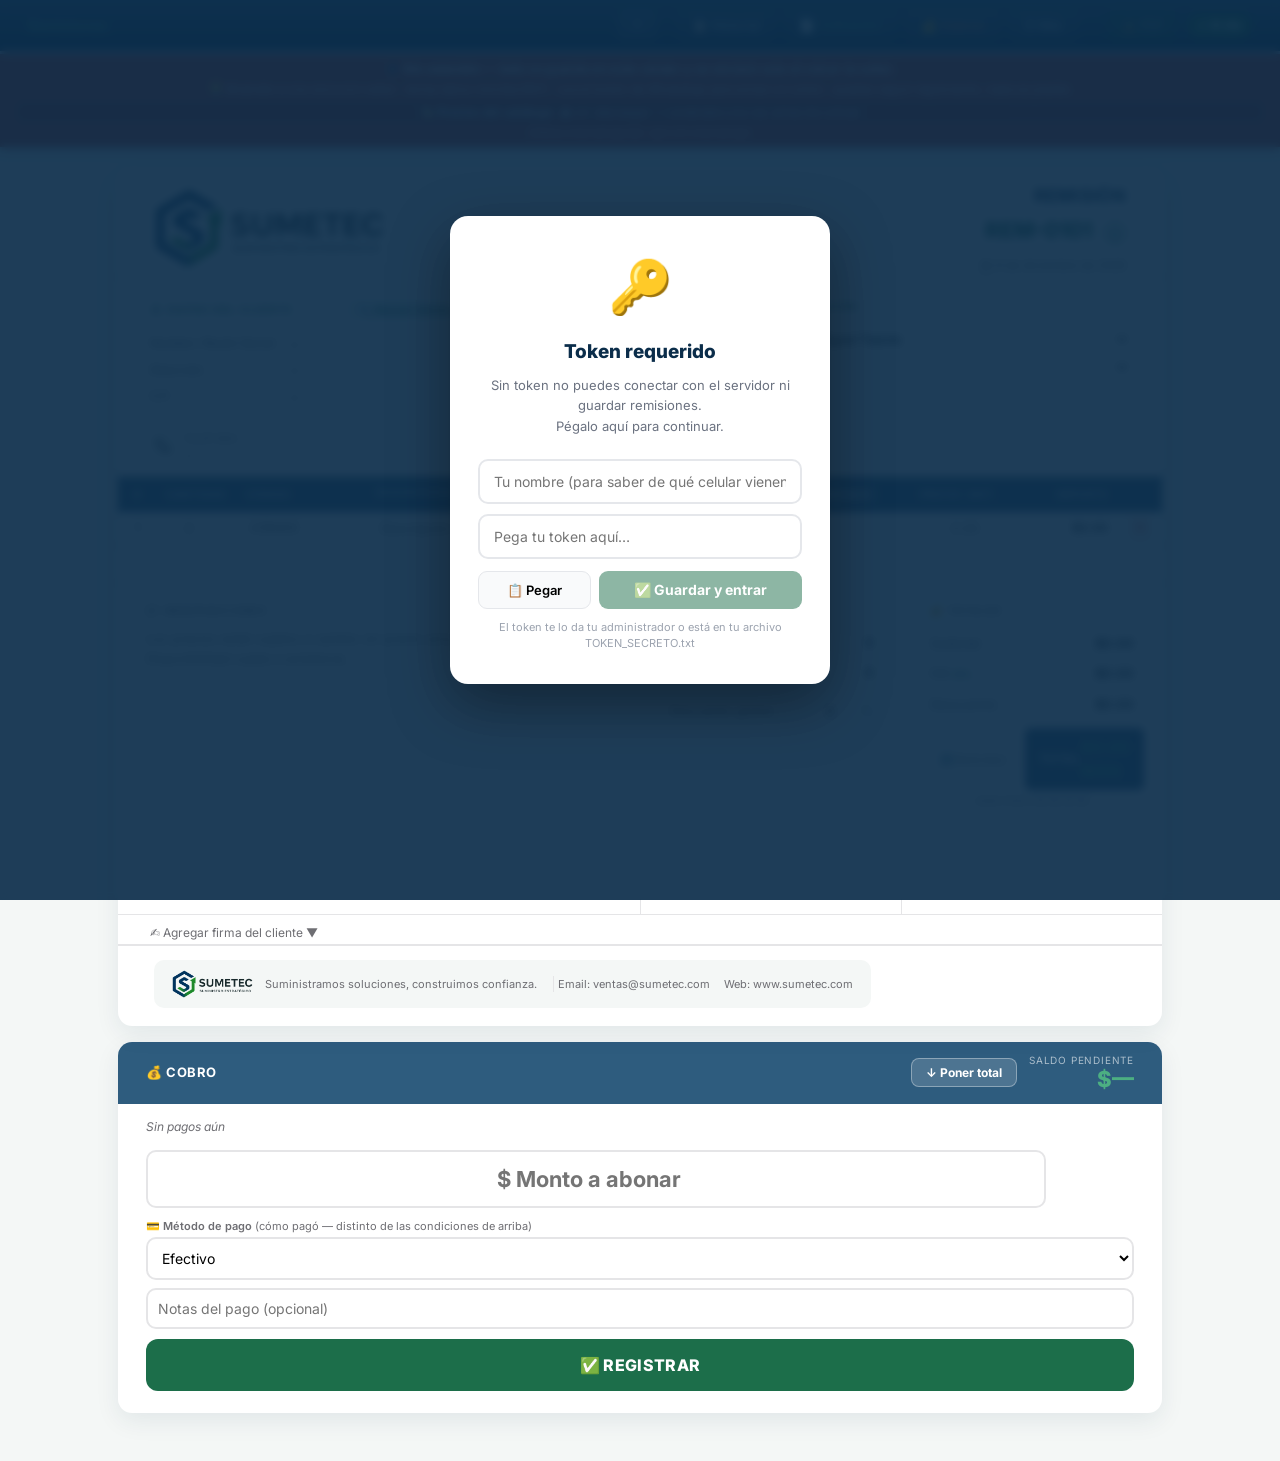
==== remision.html @ f67fa37d "d" ====
﻿<!DOCTYPE html>
<!--
═══════════════════════════════════════════════════════════════════════════
  📑 ÍNDICE — QUÉ EDITAR Y DÓNDE   (archivo: remision.html)
  Para saltar a una sección: pulsa Ctrl+F y pega el texto de "buscar".
───────────────────────────────────────────────────────────────────────────
  🏢 DATOS DE TU EMPRESA (nombre, RFC, dirección, tel 1, tel 2, email, web, slogan)
        • Forma FÁCIL (sin tocar código, desde el celular):
              botón  🏢 Mi Empresa  → edita → 💾 Guardar  (queda en ESE celular)
        • Forma PERMANENTE / de fábrica (para todos los celulares sin configurar):
              buscar →  EMPRESA_DEFAULT
  🖼️ LOGO DE TU EMPRESA (sale en el encabezado de los PDF)
        • Forma FÁCIL:  🏢 Mi Empresa → sección Logo → sube tu imagen  (ese celular)
        • De fábrica (todos): reemplaza el texto MUY largo que empieza por
              buscar →  data:image/jpeg;base64,
  👤 VENDEDOR / NOMBRE DE ESTE CELULAR (columna "Dispositivo" en el Excel)
        Solo en la app:  🏢 Mi Empresa → campo "Vendedor".  Es por celular.
  📅 VIGENCIA DE COTIZACIONES (días que dice "Vigencia: X") — por defecto 10
        buscar →  EMPRESA_DEFAULT   (agrega una línea:  vigencia: 15,)
  🔗 URL DEL SERVIDOR (Apps Script) — cámbiala al republicar
        buscar →  URL_SERVIDOR
  🔑 TOKEN DE SEGURIDAD — NO se edita aquí.
        Se pega en la app: botón 🔑 Token → 🔌 Conectar y validar
  📱 NOMBRE E ÍCONO DE LA APP INSTALADA (lo que se ve al instalarla en el celular)
        están en OTRO archivo:  manifest.json   (hoy: "SUMETEC Remisiones")
───────────────────────────────────────────────────────────────────────────
  ⚠️ El resto del código NO necesita tocarse para el uso normal.
  🛟 Antes de cambios grandes, haz primero una copia de seguridad de este archivo.
═══════════════════════════════════════════════════════════════════════════
-->
<html lang="es">
<head>
<meta charset="UTF-8">
<meta name="viewport" content="width=device-width, initial-scale=1">
<title>SUMETEC – Remisiones</title>
<link rel="manifest" href="manifest.json">
<meta name="theme-color" content="#0B2D4A">
<meta name="mobile-web-app-capable" content="yes">
<meta name="apple-mobile-web-app-capable" content="yes">
<meta name="apple-mobile-web-app-status-bar-style" content="black-translucent">
<meta name="apple-mobile-web-app-title" content="Remisiones">
<link rel="apple-touch-icon" href="icon-512.png">
<link href="https://fonts.googleapis.com/css2?family=Inter:wght@300;400;500;600;700;800&display=swap" rel="stylesheet">
<style>
*,*::before,*::after{box-sizing:border-box;margin:0;padding:0}
:root{
  --navy:#0B2D4A;--navy-soft:#2E5C7E;--green:#1C6E4A;--green2:#2A8A5E;--green-light:#E8F5EF;
  --bg:#F4F7F6;--text:#1D1D1F;--muted:#6E6E73;--border:#E5E5E7;--white:#fff;
  --logo-h:80px;
  --sh:0 1px 3px rgba(11,45,74,.05);--sh2:0 8px 24px rgba(11,45,74,.08);
  --r:14px;--r2:8px;
}
body{font-family:'Inter',system-ui,sans-serif;background:var(--bg);color:var(--text);font-size:14px;line-height:1.5;min-height:100vh}
.tb{background:linear-gradient(180deg,var(--navy-soft) 0%,var(--navy) 100%);padding:10px 28px;display:flex;align-items:center;gap:9px;position:sticky;top:0;z-index:200;box-shadow:0 2px 10px rgba(11,45,74,.14)}
.tb-brand{font-size:14px;font-weight:700;color:#fff;margin-right:auto;display:flex;align-items:center;gap:8px}
.tb-brand .ac{color:#4CAF82}
.tb-div{width:1px;height:22px;background:rgba(255,255,255,.15)}
.tb-more{position:relative;display:inline-flex}
.menu-mas{display:none;position:fixed;background:#fff;border-radius:10px;box-shadow:0 12px 32px rgba(0,0,0,.28);min-width:190px;z-index:500;overflow:hidden;flex-direction:column}
.menu-mas.open{display:flex}
/* Fondo oscuro detrás del menú "Más" -- SOLO se activa en pantallas chicas
   (ver @media abajo). En desktop queda display:none siempre. */
#menuMasBackdrop{display:none;position:fixed;inset:0;background:rgba(0,0,0,.42);z-index:499}
.menu-mas button{display:block;width:100%;text-align:left;padding:11px 16px;border:none;background:none;font-family:inherit;font-size:13.5px;color:var(--text);cursor:pointer;white-space:nowrap}
.menu-mas button:hover{background:var(--bg)}
.menu-mas button+button{border-top:1px solid var(--border)}
.btn{display:inline-flex;align-items:center;gap:5px;padding:7px 14px;border-radius:var(--r2);font-size:12.5px;font-weight:500;cursor:pointer;border:none;transition:background .14s;font-family:inherit;white-space:nowrap}
.btn-g{background:rgba(255,255,255,.1);color:#fff}.btn-g:hover{background:rgba(255,255,255,.2)}
.btn-p{background:var(--green);color:#fff}.btn-p:hover{background:var(--green2)}
.btn-o{background:rgba(255,255,255,.05);color:rgba(255,255,255,.75);border:1px solid rgba(255,255,255,.18)}.btn-o:hover{background:rgba(255,255,255,.15);color:#fff}
/* Botón secundario dentro de un MODAL BLANCO. No usar .btn-o ahí: esa es para
   la barra oscura (texto blanco al 75%) y sobre blanco no se lee. */
.btn-modal{background:var(--white);color:var(--navy);border:1px solid var(--navy)}
.btn-modal:hover{background:var(--green-light)}
.page{max-width:1080px;margin:28px auto 48px;padding:0 18px}
.doc{background:var(--white);border-radius:var(--r);box-shadow:var(--sh2);overflow:hidden}
.doc-hd{padding:18px 36px 9px 36px;display:flex;align-items:center;justify-content:space-between;border-bottom:2px solid var(--border);gap:20px;overflow:hidden;height:106px}
.logo-wrap{display:flex;align-items:center;flex:0 0 auto;overflow:hidden;height:100%}
.logo-wrap img{height:var(--logo-h);width:auto;display:block}
.doc-right{text-align:right;flex-shrink:0;display:flex;flex-direction:column;justify-content:center}
.doc-tipo{font-size:18px;font-weight:700;color:var(--navy);text-transform:uppercase;letter-spacing:.3px}
.doc-folio{font-size:22px;font-weight:800;color:var(--green);margin:3px 0 8px;cursor:pointer;border-radius:6px;padding:2px 6px;transition:background .12s;display:inline-block;min-width:60px}
.doc-folio:hover{background:var(--green-light)}
.doc-folio[contenteditable=true]:focus{outline:2px solid var(--green);background:var(--green-light)}
.doc-meta{display:flex;gap:16px;justify-content:flex-end;font-size:11.5px;color:var(--muted)}
.doc-meta-i{display:flex;align-items:center;gap:4px}
.doc-meta-i strong{color:var(--text)}
.cards{display:grid;grid-template-columns:1fr 1fr;border-bottom:2px solid var(--border)}
.card{padding:22px 32px 10px 32px;position:relative}
.card+.card{border-left:1px solid var(--border)}
.ch{font-size:9.5px;font-weight:700;text-transform:uppercase;letter-spacing:1.8px;color:var(--green);margin-bottom:14px;display:flex;align-items:center;gap:6px}
.ch .sbtn{margin-left:auto;padding:3px 10px;font-size:11px;background:var(--green-light);color:var(--green);border:none;border-radius:6px;cursor:pointer;font-weight:600;font-family:inherit}
.ch .sbtn:hover{background:#caeada}
.fr{display:grid;grid-template-columns:126px 1fr;gap:4px 8px;align-items:center;margin-bottom:6px}
.fl{font-size:11.5px;color:var(--muted);font-weight:500}
.fv{font-size:13px;color:var(--text);font-weight:500}
.fv input,.fv select{width:100%;border:none;background:transparent;font-family:inherit;font-size:13px;color:var(--text);font-weight:500;outline:none;padding:2px 4px;border-radius:4px}
.fv input:hover,.fv select:hover{background:var(--bg)}
.fv input:focus,.fv select:focus{background:var(--bg);outline:2px solid var(--green)}
.fv.grn{color:var(--green);font-weight:700}
.cs{display:flex;gap:16px;margin-top:12px;padding-top:12px;border-top:1px solid var(--border);flex-wrap:wrap}
.ci{display:flex;align-items:flex-start;gap:7px}
.ci-icon{width:26px;height:26px;border-radius:7px;background:var(--bg);display:flex;align-items:center;justify-content:center;flex-shrink:0;font-size:12px}
.ci-lbl{font-size:9.5px;color:var(--muted);text-transform:uppercase;letter-spacing:.5px}
.ci-val{font-size:12px;color:var(--text);font-weight:500}
.ci-val input{border:none;background:transparent;font-family:inherit;font-size:12px;color:var(--text);font-weight:500;outline:none;width:100px}
.ci-val input:focus{background:var(--bg);border-radius:4px;outline:2px solid var(--green)}
.sp{display:none;position:absolute;background:#fff;border:2px solid var(--border);border-radius:10px;box-shadow:var(--sh2);z-index:500;min-width:320px;max-height:420px;overflow-y:auto}
.sp.open{display:block}
.sp input{width:100%;padding:9px 12px;border:none;border-bottom:1px solid var(--border);font-family:inherit;font-size:13px;outline:none;border-radius:8px 8px 0 0}
.sp-item{padding:6px 12px;cursor:pointer;border-bottom:1px solid var(--border);transition:background .1s;display:flex;align-items:center;gap:8px}
.sp-item:last-child{border-bottom:none}
.sp-item:hover,.sp-item:active{background:var(--green-light)}
.sp-name{font-size:12.5px;font-weight:600;color:var(--text)}
.sp-sub{font-size:11px;color:var(--muted)}
/* Popup de productos — fixed para evitar recorte por tabla */
.pp-global{display:none;position:fixed;background:#fff;border:2px solid var(--border);border-radius:10px;box-shadow:0 8px 32px rgba(11,45,74,.18);z-index:2000;width:min(420px,calc(100vw - 16px));max-height:480px;overflow-y:auto}
.pp-global.open{display:block}
.pp-item{padding:5px 12px;cursor:pointer;border-bottom:1px solid var(--border);display:grid;grid-template-columns:minmax(90px,140px) 1fr auto;align-items:center;gap:6px;transition:background .1s}
.pp-item:last-child{border-bottom:none}
.pp-item:hover,.pp-item:active{background:var(--green-light)}
.pp-cod{font-size:11.5px;font-weight:700;color:var(--green);font-family:monospace;word-break:break-all}
.pp-desc{font-size:11.5px;color:var(--text);white-space:nowrap;overflow:hidden;text-overflow:ellipsis}
.pp-precio{font-size:11.5px;font-weight:600;color:var(--navy);white-space:nowrap}
.pp-search{width:100%;padding:8px 12px;border:none;border-bottom:2px solid var(--border);font-family:inherit;font-size:13px;outline:none;background:var(--bg);border-radius:8px 8px 0 0}
.items-table{width:100%;border-collapse:collapse}
.items-table thead tr{background:var(--navy-soft)}
.items-table thead th{padding:8px 10px;font-size:10px;font-weight:600;text-transform:uppercase;letter-spacing:.8px;color:rgba(255,255,255,.85);text-align:left;white-space:nowrap}
.items-table thead th.r{text-align:right}.items-table thead th.c{text-align:center}
.items-table tbody tr{border-bottom:1px solid var(--border);transition:background .08s}
.items-table tbody tr:hover{background:#FAFBFC}
.items-table tbody td{padding:4px 10px;font-size:12px;vertical-align:middle}
.td-n{text-align:center;color:var(--muted);font-weight:600;font-size:12px}
.td-c{text-align:center}.td-cl{color:var(--green);font-weight:600;font-size:12px;position:relative}
.td-r{text-align:right}.td-imp{text-align:right;font-weight:600}
.td-del{text-align:center}
.ti{width:100%;border:none;background:transparent;font-family:inherit;font-size:13px;color:inherit;outline:none;padding:2px 4px;border-radius:4px}
.ti:focus{background:var(--bg);outline:2px solid var(--green)}
.ti.r{text-align:right}.ti.c{text-align:center}
.ti.cl{color:var(--green);font-weight:600;font-size:12px}
.del-btn{width:24px;height:24px;border-radius:6px;border:none;background:#FFE8E8;color:#C0392B;cursor:pointer;font-size:13px;display:flex;align-items:center;justify-content:center;margin:0 auto}
.del-btn:hover{background:#FFBDBD}
.th-iva{cursor:pointer;user-select:none;position:relative}
.th-iva:hover{background:rgba(255,255,255,.15)}
.iva-popup{display:none;position:absolute;top:100%;left:50%;transform:translateX(-50%);background:#fff;border:2px solid #E5E5E7;border-radius:8px;box-shadow:0 6px 32px rgba(11,45,74,.18);z-index:400;overflow:hidden;min-width:72px}
.iva-popup.open{display:block}
.iva-opt{padding:9px 18px;font-size:12px;font-weight:600;cursor:pointer;color:#1D1D1F;text-align:center;white-space:nowrap}
.iva-opt:hover{background:#E8F5EF;color:#1C6E4A}
.iva-opt.sel{background:#1C6E4A;color:#fff}
.items-table .th-iva,.items-table .td-iva{display:none}
.add-row{width:100%;padding:9px;border:none;border-top:2px dashed var(--border);background:transparent;color:var(--muted);font-family:inherit;font-size:12.5px;cursor:pointer;display:flex;align-items:center;justify-content:center;gap:6px;transition:all .14s}
.add-row:hover{background:var(--green-light);color:var(--green);border-color:var(--green)}
.lower{display:grid;grid-template-columns:2fr 1fr 1fr;border-top:2px solid var(--border)}
.lb{padding:20px 28px}
.lb+.lb{border-left:1px solid var(--border)}
.bt{font-size:9.5px;font-weight:700;text-transform:uppercase;letter-spacing:1.8px;color:var(--muted);margin-bottom:11px;display:flex;align-items:center;gap:5px}
.obs-ta{width:100%;border:none;background:transparent;font-family:inherit;font-size:12.5px;color:var(--muted);line-height:1.65;resize:none;outline:none;min-height:260px}
.obs-ta:focus{background:var(--bg);border-radius:6px;outline:2px solid var(--green);padding:5px}
.rr{display:flex;justify-content:space-between;align-items:center;padding:5px 0;font-size:12.5px;border-bottom:1px solid var(--border)}
.rr:last-of-type{border-bottom:none}
.rl{color:var(--muted)}.rv{font-weight:600}
.di{width:55px;border:1px solid var(--border);border-radius:6px;padding:3px 6px;font-family:inherit;font-size:13px;text-align:right;outline:none}
.di:focus{border-color:var(--green)}
.tl{display:flex;justify-content:space-between;align-items:center;padding:5px 0;font-size:13px;border-bottom:1px solid var(--border)}
.tl:last-of-type{border-bottom:none}
.tll{color:var(--muted)}.tlv{font-weight:600}
.tf{margin-top:8px;background:var(--navy-soft);border-radius:6px;padding:7px 14px;display:flex;justify-content:space-between;align-items:center}
.tf-l{color:rgba(255,255,255,.85);font-weight:700;font-size:12px;text-transform:uppercase;letter-spacing:.4px}
.tf-v{color:#4CAF82;font-size:16px;font-weight:800}
.tw{margin-top:5px;font-size:8.5px;color:var(--muted);text-align:center;text-transform:uppercase;letter-spacing:.3px;line-height:1.5;word-break:break-word}
.doc-ft{padding:14px 36px 18px;background:transparent;border-top:2px solid var(--border);display:flex;align-items:center}
.ft-box{background:var(--bg);border-radius:10px;padding:10px 18px;display:inline-flex;align-items:center;gap:12px;width:fit-content}
.ft-shield{width:30px;height:30px;background:var(--green-light);border-radius:8px;display:flex;align-items:center;justify-content:center;flex-shrink:0}
.ft-bt{font-weight:700;font-size:12px;color:var(--navy);white-space:nowrap}
.ft-sep{color:var(--border);font-size:13px;padding:0 2px}
.ft-bs{font-size:11px;color:var(--muted)}
.ft-contact{display:flex;gap:14px;color:var(--muted);font-size:11px;padding-left:4px;border-left:1px solid var(--border);margin-left:4px}
.ft-ci{display:flex;align-items:center;gap:4px}
.soc{width:28px;height:28px;background:var(--navy);border-radius:6px;display:flex;align-items:center;justify-content:center;color:#fff;font-size:11px;font-weight:700;text-decoration:none}
.ov{display:none;position:fixed;inset:0;background:rgba(0,0,0,.42);backdrop-filter:blur(4px);z-index:1000;align-items:center;justify-content:center;padding:16px}
.ov.open{display:flex}
.modal{background:#fff;border-radius:16px;padding:28px;width:100%;max-width:580px;max-height:85vh;overflow-y:auto;box-shadow:0 24px 64px rgba(0,0,0,.28)}
.modal-hd{display:flex;align-items:center;justify-content:space-between;margin-bottom:18px}
.modal-title{font-size:16px;font-weight:700;color:var(--navy)}
.mx{width:28px;height:28px;border-radius:7px;border:none;background:var(--bg);color:var(--muted);cursor:pointer;font-size:15px;display:flex;align-items:center;justify-content:center}
.mx:hover{background:#FFE5E5;color:#C0392B}
.mi{width:100%;padding:9px 12px;border:2px solid var(--border);border-radius:8px;font-family:inherit;font-size:13px;outline:none;margin-bottom:12px}
.mi:focus{border-color:var(--green)}
.ml{display:flex;flex-direction:column;gap:7px}
.rem-i{display:flex;align-items:center;padding:11px 13px;background:var(--bg);border-radius:9px;cursor:pointer;border:2px solid transparent;gap:9px;transition:all .12s}
.rem-i:hover{border-color:var(--green);background:var(--green-light)}
.rem-fo{font-weight:700;color:var(--navy);font-size:13px}
.rem-cl{font-size:11px;color:var(--muted);margin-top:1px}
.rem-to{font-weight:700;color:var(--green);font-size:13px;white-space:nowrap}
.rem-del{width:26px;height:26px;border-radius:6px;border:none;background:#FFE8E8;color:#C0392B;cursor:pointer;font-size:13px;flex-shrink:0}
.rem-del:hover{background:#FFBDBD}
.es{text-align:center;padding:32px;color:var(--muted)}
.es-ic{font-size:32px;margin-bottom:6px}
.fg{margin-bottom:14px}
.fg label{display:block;font-size:11px;font-weight:700;text-transform:uppercase;letter-spacing:1px;color:var(--muted);margin-bottom:5px}
.fg input,.fg select,.fg textarea{width:100%;padding:9px 11px;border:2px solid var(--border);border-radius:8px;font-family:inherit;font-size:13px;outline:none}
.fg input:focus,.fg select:focus,.fg textarea:focus{border-color:var(--green)}
.info-box{background:var(--green-light);border-radius:9px;padding:12px 14px;font-size:12px;color:var(--green);line-height:1.7;margin-bottom:16px}
.toast{position:fixed;bottom:22px;right:22px;background:var(--navy);color:#fff;padding:10px 17px;border-radius:9px;font-size:13px;font-weight:500;z-index:9999;transform:translateY(70px);opacity:0;transition:all .28s cubic-bezier(.34,1.56,.64,1);box-shadow:var(--sh2);max-width:300px}
.toast.show{transform:translateY(0);opacity:1}
.toast.ok{background:var(--green)}.toast.err{background:#C0392B}.toast.loading{background:#2471A3}
.print-rpt{display:none}
@page{size:letter portrait;margin:12mm 14mm 10mm 14mm}
@media print{
  *{-webkit-print-color-adjust:exact!important;print-color-adjust:exact!important}
  body{background:#fff}
  .tb,.add-row,.del-btn,.no-print,.ov,.print-rpt{display:none!important}
  .page{margin:0;padding:0;max-width:100%}
  .doc{box-shadow:none;border-radius:0}
  /* Restaurar layouts de grilla que el media móvil pudo haber colapsado */
  .cards{display:grid!important;grid-template-columns:1fr 1fr!important}
  .lower{display:grid!important;grid-template-columns:1fr 1fr 1fr!important}
  .card+.card{border-left:1px solid #E5E5E7!important;border-top:none!important}
  .lb+.lb{border-left:1px solid #E5E5E7!important;border-top:none!important}
  /* Tabla sin scroll horizontal */
  .table-wrap{overflow:visible!important}
  .items-table{min-width:0!important;width:100%!important}
  .ti,.obs-ta,.ci-val input,.fv input,.fv select{background:transparent!important;outline:none!important}
  .items-table tbody tr:hover{background:transparent!important}
  .items-table thead{display:table-header-group}
  .items-table tbody td{page-break-inside:avoid}
  .sbtn,.no-print{display:none!important}
  .fv select{-webkit-appearance:none;appearance:none}
  .tr-empty{display:none!important}
  .doc-folio{cursor:default}
  .doc-hd{display:flex!important;height:106px!important;padding:18px 36px 9px!important}
}
/* Motor nativo @page — el contenedor ocupa el 100% del área de impresión */
.pdf-container {
  width: 100% !important;
  background: white !important;
  overflow: visible !important;
  margin: 0 !important;
  padding: 0 !important;
  box-sizing: border-box !important;
}
.pdf-container table {
  width: 100% !important;
  table-layout: fixed !important;
  border-collapse: collapse !important;
  overflow: visible !important;
}
.pdf-container td, .pdf-container th {
  box-sizing: border-box !important;
  overflow: hidden !important;
  word-wrap: break-word !important;
}

@media(max-width:780px){
  /* Layouts de grilla */
  .cards,.lower{grid-template-columns:1fr}
  .card+.card,.lb+.lb{border-left:none;border-top:1px solid var(--border)}

  /* Página */
  .page{margin:10px auto 28px;padding:0 8px}

  /* Toolbar: scroll horizontal en lugar de overflow */
  .tb{overflow-x:auto;-webkit-overflow-scrolling:touch;flex-wrap:nowrap;padding:8px 12px;gap:5px;scrollbar-width:none}
  .tb::-webkit-scrollbar{display:none}
  .tb-brand{flex-shrink:0;font-size:13px}
  .tb-div{flex-shrink:0}
  .btn{flex-shrink:0;padding:9px 11px;font-size:12px;min-height:42px}

  /* Encabezado del documento */
  .doc-hd{flex-direction:row;align-items:center;height:auto;padding:6mm 16px 3mm 16px;gap:12px}
  .logo-wrap{height:50px;flex-shrink:0}
  .logo-wrap img{max-height:50px}
  .doc-right{text-align:right;flex:1}
  .doc-tipo{font-size:14px}
  .doc-folio{font-size:17px}
  .doc-meta{flex-direction:column;gap:2px;align-items:flex-end;font-size:10px}

  /* ── Menú "Más": popup centrado con fondo, no dropdown anclado ──────────────
     2026-07-21 (2ª vuelta): position:fixed con coordenadas calculadas seguía
     sin verse bien en celulares reales. En vez de perseguir la posición del
     botón, en pantallas chicas el menú se centra en la pantalla como un popup
     de verdad (mismo trato que los demás modales .ov de esta app) -- así no
     depende de ningún cálculo de posición que pueda volver a fallar. */
  .menu-mas{top:50%!important;left:50%!important;right:auto!important;
    transform:translate(-50%,-50%);width:min(260px,calc(100vw - 48px));min-width:unset}
  .menu-mas button{padding:14px 16px;font-size:14px;min-height:48px}
  #menuMasBackdrop.open{display:block}

  /* ── Tabla de renglones: tarjetas apiladas en vez de scroll horizontal ──────
     2026-07-21: en iPhone la tabla de 8 columnas no cabía -- código y
     descripción quedaban cortados fuera de la pantalla visible. Cada renglón
     se vuelve una tarjeta en grid (3 columnas): #/Cantidad/Código en una
     línea, Descripción a todo lo ancho, Precio/Importe en otra línea. Misma
     clase .items-table para remisión y cotización, así que este CSS cubre
     las dos tablas -- IVA (oculto siempre en remisión, visible en
     cotización) cae en su propia línea si aplica. */
  .table-wrap{overflow-x:visible}
  .items-table{min-width:0;border:none}
  .items-table thead{display:none}
  .items-table tbody{display:block}
  /* 2026-07-23: # solo necesita caber "100"/"200" (3 cifras) -- angosto a
     propósito para regalarle ese espacio a Cantidad y sobre todo a Código
     (hay códigos largos de Tornimaster que se cortaban con las 3 columnas
     iguales de antes). */
  .items-table tbody tr{display:grid;grid-template-columns:30px 58px 1fr;gap:4px 10px;padding:12px;margin-bottom:8px;border:1px solid var(--border);border-radius:10px;background:#fff}
  .items-table tbody tr:hover{background:#fff}
  .items-table tbody td{display:block;padding:2px 0;font-size:13px;min-width:0}
  .items-table tbody td[data-label]::before{content:attr(data-label);display:block;font-size:9.5px;font-weight:700;text-transform:uppercase;letter-spacing:.5px;color:var(--muted);margin-bottom:3px}
  /* El input .ti trae su propio padding vertical (2px, línea ~133) que se suma
     al de la celda -- el "#" es texto plano sin input, así que quedaba 2px más
     arriba que Cantidad/Código. Se quita el vertical del input SOLO aquí para
     que los tres queden a la misma altura; el horizontal se conserva. */
  .items-table tbody td input.ti{padding-top:0;padding-bottom:0}
  .td-n{grid-column:1}
  .td-c{grid-column:2}
  .items-table tbody td.td-cl{grid-column:3;padding-left:6px}
  .td-cl .ti.cl{font-size:13px}
  .td-desc{grid-column:1/-1}
  .td-r{grid-column:1/3;text-align:left}
  .items-table .td-iva{grid-column:1/-1} /* visible solo en cotización -- en remisión sigue display:none (línea 143) */
  .items-table tbody td.td-imp{grid-column:3;font-size:16px;font-weight:700;color:var(--green)}
  .td-del{grid-column:1/-1;text-align:right;padding-top:8px;border-top:1px solid var(--border);margin-top:4px}

  /* Áreas táctiles más grandes */
  .del-btn{width:36px;height:36px;font-size:15px}
  .add-row{padding:14px;font-size:13px;min-height:48px}
  .ti{min-height:38px;font-size:16px}
  /* font-size:16px en inputs/selects evita que iOS Safari haga ZOOM automático al
     enfocarlos (lo hace con cualquier campo <16px) → la pantalla ya no "salta". */
  .fv input,.fv select{min-height:44px;font-size:16px}
  .ci-val input{min-height:40px;font-size:16px;width:130px}
  .di{width:60px;font-size:16px;min-height:40px;padding:6px}

  /* ── Dropdowns legibles en celular ─────────────────────────────────────────
     Panel de búsqueda (.sp) y popup de productos (.pp-global):
     más anchos al borde, texto e items grandes, sin zoom raro. */
  .sp{position:fixed;left:8px;right:8px;top:auto;min-width:unset;z-index:700;max-height:55vh}
  .sp input{font-size:16px;padding:13px 14px}
  .sp-item{padding:13px 14px;min-height:50px}
  .sp-name{font-size:15.5px}
  .sp-sub{font-size:13px}

  /* CLIENTES = HOJA INFERIOR ("ventana") en celular, igual que productos. Los paneles
     #cPanel/#cot_cPanel traen posición inline (top:54px;left/right:16px); los !important
     la anulan y los dockean al FONDO a casi pantalla completa, con buscador fijo arriba
     y la lista entera scrolleable. Se apunta por ID para NO afectar los selectores .sp
     por-fila de la tabla. */
  #cPanel.sp, #cot_cPanel.sp{
    top:auto!important; bottom:0!important; left:0!important; right:0!important;
    width:auto!important; min-width:unset!important; max-height:82vh!important;
    border-radius:18px 18px 0 0!important; padding-top:12px;
    box-shadow:0 -10px 40px rgba(0,0,0,.30)!important;
  }
  #cPanel.sp::before, #cot_cPanel.sp::before{ /* barrita de hoja deslizable */
    content:""; display:block; width:40px; height:4px; border-radius:2px;
    background:var(--border); margin:2px auto 8px;
  }
  #cPanel.sp input, #cot_cPanel.sp input{ /* buscador fijo arriba mientras corre la lista */
    position:sticky; top:0; background:#fff; z-index:2;
  }
  /* PRODUCTOS = HOJA INFERIOR ("ventana") en celular. El popup lo posiciona el JS con
     top/left/width en línea; estos !important lo sacan de ahí y lo dockean al FONDO a
     casi pantalla completa: buscador fijo arriba y la lista entera scrolleable vertical.
     Así NUNCA se sale de pantalla ni lo tapa el teclado, y se ven muchos productos. */
  .pp-global{
    top:auto!important; bottom:0!important; left:0!important; right:0!important;
    width:auto!important; max-height:82vh!important;
    border-radius:18px 18px 0 0!important; padding-top:12px;
    box-shadow:0 -10px 40px rgba(0,0,0,.30)!important;
  }
  .pp-global::before{ /* barrita que indica que es una hoja deslizable */
    content:""; display:block; width:40px; height:4px; border-radius:2px;
    background:var(--border); margin:2px auto 8px;
  }
  .pp-search{position:sticky; top:0; background:#fff; z-index:2; font-size:16px; padding:14px}
  .pp-cod,.pp-desc,.pp-precio{font-size:14px}
  .pp-item{min-height:52px}
  /* Dropdown de IVA (%) */
  .iva-opt{padding:14px 22px;font-size:15.5px;min-height:48px}

  /* Modales */
  .ov{padding:6px;align-items:flex-end}
  .modal{padding:18px 14px;border-radius:16px 16px 0 0;max-height:92vh;max-width:100%}
  .modal-title{font-size:15px}
  .fg input,.fg select,.fg textarea{padding:12px;font-size:16px;min-height:46px}
  .mi{font-size:15px;padding:12px 12px;min-height:46px}
  .rem-i{padding:13px 12px}

  /* Sección inferior */
  .obs-ta{font-size:13px;min-height:200px}
  .lb{padding:16px}

  /* Footer del documento */
  .doc-ft{padding:12px 16px;gap:10px;flex-direction:column}
  .ft-contact{flex-wrap:wrap;gap:8px}
  .ft-soc{margin-left:0}

  /* Cards de cliente/detalles */
  .card{padding:16px}
  .cs{gap:10px}
}
/* ── Barra de conectividad ──────────────────────────────────── */
#netBar{display:none;position:sticky;top:54px;z-index:190;background:#C0392B;color:#fff;font-size:12px;font-weight:600;text-align:center;padding:6px 16px;letter-spacing:.3px;box-shadow:0 2px 8px rgba(0,0,0,.25)}
#netBar.show{display:block}
#netBar.warn{background:#E67E22}
#netBar.stale{background:#5D6D7E;font-size:11.5px}
/* ── Watermark ─────────────────────────────────────────────── */
.doc{position:relative;overflow:hidden}
.watermark-pagado{position:absolute;top:48%;left:50%;transform:translate(-50%,-50%) rotate(-28deg);font-size:96px;font-weight:900;color:rgba(28,110,74,0.09);text-transform:uppercase;pointer-events:none;z-index:5;letter-spacing:16px;white-space:nowrap;user-select:none}
/* ── Pagos ──────────────────────────────────────────────────── */
.pago-row{padding:8px 14px;border-radius:6px;margin-bottom:4px;font-size:11px;display:flex;align-items:center;gap:8px;background:var(--bg);color:var(--text)}
.pago-completo{border-left:3px solid var(--green)}
.pago-abono{border-left:3px solid #F59E0B}
.pago-anulado{border-left:3px solid #E74C3C;opacity:.55}
/* Badge pendientes */
#badgePendientes{display:none;background:#E67E22;color:#fff;font-size:11.5px;font-weight:700;padding:4px 10px;border-radius:20px;white-space:nowrap}
.estado-badge{font-size:10.5px;font-weight:700;padding:3px 8px;border-radius:12px;white-space:nowrap;flex-shrink:0}
.badge-pagado{background:#E8F5EF;color:#1C6E4A}
.badge-abono{background:#FFF8E1;color:#92400E}
.badge-pendiente{background:#FDECEA;color:#C0392B}
.badge-cancelada{background:#F3F4F6;color:#6B7280}
.badge-sync{background:#FFF3E0;color:#E67E22;font-size:10px}
.cobro-row{display:flex;align-items:center;padding:13px 14px;background:var(--bg);border-radius:9px;cursor:pointer;border:2px solid transparent;gap:10px;transition:all .12s;margin-bottom:7px}
.cobro-row:hover{border-color:#C0392B;background:#FDECEA}
.cobro-saldo{font-weight:800;color:#C0392B;font-size:15px;white-space:nowrap}
.cobro-btn{padding:7px 14px;background:#C0392B;color:#fff;border:none;border-radius:8px;font-family:inherit;font-size:12px;font-weight:700;cursor:pointer;white-space:nowrap;flex-shrink:0}
.cobro-btn:hover{background:#a93226}
/* WhatsApp offline */
.wa-btn{width:100%;justify-content:center;padding:11px;font-size:13px;font-weight:700;border-radius:10px;background:#25D366;color:#fff;border:none;margin-top:10px;gap:7px}
.wa-btn:hover{background:#1ebe5d}
/* Anular pago */
.anular-btn{padding:2px 8px;border:none;background:#FFE8E8;color:#C0392B;border-radius:5px;font-size:10.5px;font-weight:700;cursor:pointer;margin-left:auto;flex-shrink:0}
.anular-btn:hover{background:#FFBDBD}
.pago-anulado{background:#F8F9FA;color:#aaa;border-left:4px solid #ccc;text-decoration:line-through}
/* Check PAGADO */
.check-pagado-wrap{display:flex;align-items:center;gap:10px;cursor:pointer;background:var(--green-light);border:2px solid var(--green);border-radius:10px;padding:10px 16px;transition:all .15s}
.check-pagado-wrap:hover{background:#caeada}
.check-pagado-wrap input[type=checkbox]{width:22px;height:22px;accent-color:var(--green);cursor:pointer;flex-shrink:0}
.check-pagado-wrap span{font-size:14px;font-weight:700;color:var(--green)}
.monto-input-grande{width:100%;padding:14px 16px;border:2px solid var(--border);border-radius:10px;font-family:inherit;font-size:22px;font-weight:700;text-align:center;outline:none;color:var(--text);transition:border-color .14s}
.monto-input-grande:focus{border-color:var(--green)}
.atajo-btn{flex:1;justify-content:center;font-size:13px;font-weight:600;padding:10px 6px}
@keyframes wm-aparecer{from{opacity:0;transform:translate(-50%,-50%) rotate(-28deg) scale(1.3)}to{opacity:1;transform:translate(-50%,-50%) rotate(-28deg) scale(1)}}
</style>
<!-- H5: jsPDF se sirve LOCAL (vendor/) para que los PDF funcionen sin internet y no
     dependan de un CDN externo. Si por algo falta el archivo local, cae al CDN. -->
<script src="./vendor/jspdf.umd.min.js" onerror="this.onerror=null;var s=document.createElement('script');s.src='https://cdnjs.cloudflare.com/ajax/libs/jspdf/2.5.1/jspdf.umd.min.js';document.head.appendChild(s);"></script>
<script src="./vendor/jspdf.plugin.autotable.min.js" onerror="this.onerror=null;var s=document.createElement('script');s.src='https://cdnjs.cloudflare.com/ajax/libs/jspdf-autotable/3.5.29/jspdf.plugin.autotable.min.js';document.head.appendChild(s);"></script>
<!-- Funciones puras de cálculo/formato/texto (esc, escAttr, fmt, n2l, words, _calcTot).
     Debe cargar ANTES del <script> principal. Cacheado por sw.js para uso offline. -->
<script src="./calculos.js"></script>
<script src="./sync_audit.js"></script>
<script src="./version.js"></script>
</head>
<body>
<div class="tb no-print">
  <div class="tb-brand" id="tbBrand">
    <span class="ac" id="tbModo">Remisiones</span>
  </div>
  <!-- Mejora #5 (menú COTIZADOR 2026-07-14): header vivo -- cartera exacta siempre
       visible sin abrir 📊 Negocio. Oculto si no hay nada por cobrar. -->
  <span id="headerVivo" style="display:none;font-size:12px;font-weight:700;color:#fff;background:rgba(192,57,43,.28);border-radius:20px;padding:5px 12px;white-space:nowrap"></span>
  <!-- Botones modo REMISIÓN (se ocultan en modo cotización) -->
  <button class="btn btn-g" id="btnNueva" onclick="nuevaRem()" title="Nueva remisión">＋</button>
  <div class="tb-div" id="tbDiv1"></div>
  <button class="btn btn-o" id="btnHist" onclick="verHist()">📋 Historial</button>
  <button class="btn btn-o" id="btnCotizacion" onclick="abrirCotizacion()" style="color:#4CAF82;border-color:rgba(76,175,130,.4)">📄 Cotización</button>
  <button class="btn btn-o" id="btnCobros" onclick="verCobros()" style="color:#ff8c69;border-color:rgba(255,140,105,.35)">💰 Cobros</button>
  <div class="tb-more" id="tbMasWrap">
    <button class="btn btn-o" id="btnMas" onclick="_toggleMenuMas()">☰ Más</button>
  </div>
  <div class="tb-div" id="tbDiv2"></div>
  <!-- Botón modo COTIZACIÓN: volver a remisiones (oculto por defecto) -->
  <button class="btn btn-g" id="btnVolverRem" style="display:none;background:rgba(255,255,255,.15);gap:6px" onclick="_activarModoRem()">← Volver a Remisiones</button>
  <button class="btn btn-o" id="btnHistCot" style="display:none" onclick="verHistCot()">📋 Historial</button>
  <span id="badgeCot" style="display:none"></span>
  <div class="tb-div" id="tbDiv3" style="display:none"></div>
  <!-- Botones comunes -->
  <button class="btn btn-o" id="btnMemoria" style="display:none;background:rgba(231,76,60,.25);border-color:rgba(231,76,60,.5)" onclick="_descargarLocalStorage()" title="Memoria casi llena — descarga tus datos">💾 Guardar datos</button>
  <div class="tb-div"></div>
  <!-- PDF remisión (oculto en cot) / PDF cotización (oculto en rem) -->
  <button class="btn btn-p" id="btnDescargarPDF" onclick="descargarPDFSiRegistrado()" style="opacity:.45;cursor:not-allowed" disabled>🔒 PDF</button>
  <!-- I-3: el botón "Generar cotización" de la barra se quitó -- ahora vive abajo, después de la tabla y los totales (#btnGenerarCotAbajo) -->
  <button class="btn btn-p" id="btnDescargarCot" style="display:none;opacity:.45;cursor:not-allowed" disabled onclick="_descargarCotGenerada()">🔒 PDF</button>
  <span id="badgePendientes"></span>
</div>
<!-- Menú "☰ Más" -- fixed, fuera de .tb (que hace scroll horizontal en celular y
     recortaba el popup aunque sus coordenadas calculadas fueran correctas; mismo
     motivo por el que #ppGlobal ya vivía aquí afuera). -->
<div id="menuMasBackdrop" class="no-print" onclick="_cerrarMenuMas()"></div>
<div id="menuMas" class="menu-mas">
  <button onclick="_cerrarMenuMas();window.print()">🖨️ Imprimir</button>
  <button onclick="_cerrarMenuMas();verNegocio()">📊 Negocio</button>
  <button onclick="_cerrarMenuMas();cierreDelDia()" title="Cierre del día: vendido/cobrado por método/pendiente">🧾 Cierre del día</button>
  <button onclick="_cerrarMenuMas();abrirCorteCaja()" title="Cuánto efectivo debe haber en la caja en este turno">🧮 Corte de caja</button>
  <button onclick="_cerrarMenuMas();abrirCostosSubieron()" title="Productos cuyo costo real subió y su precio no">📈 Costos que subieron</button>
  <button onclick="_cerrarMenuMas();abrirSimulador()" title="Simula margen/utilidad con un precio nuevo, sin tocar el catálogo real">💲 Simulador</button>
  <button onclick="_cerrarMenuMas();abrirEmpresa()">🏢 Mi empresa</button>
  <button onclick="_cerrarMenuMas();abrirExcepciones()">⚠ Excepciones <span id="badgeExcepciones" style="display:none;background:#c0392b;color:#fff;border-radius:10px;padding:1px 6px;font-size:10px;margin-left:4px">•</span></button>
  <button onclick="_cerrarMenuMas();abrirCatalogos()" id="btnTokenTab">⚙️ Configuración</button>
</div>
<!-- Popup global de productos — fixed, escapa el recorte de la tabla -->
<div id="ppGlobal" class="pp-global" onmousedown="event.preventDefault()">
  <input class="pp-search" id="ppSearch" type="text" placeholder="Buscar código o descripción…" oninput="_ppFiltrar(this.value)">
  <div id="ppLista"></div>
</div>
<!-- Overlay bloqueante sin token — cubre TODA la app, no se cierra hasta configurar token -->
<div id="tokenGate" style="display:none;position:fixed;inset:0;z-index:99999;background:rgba(11,45,74,.92);backdrop-filter:blur(4px);display:flex;align-items:center;justify-content:center">
  <div style="background:#fff;border-radius:18px;padding:32px 28px;max-width:380px;width:calc(100% - 32px);text-align:center;box-shadow:0 20px 60px rgba(0,0,0,.4)">
    <div style="font-size:52px;margin-bottom:12px">🔑</div>
    <div style="font-size:19px;font-weight:800;color:#0B2D4A;margin-bottom:8px">Token requerido</div>
    <div style="font-size:13px;color:#6B7280;margin-bottom:22px;line-height:1.6">Sin token no puedes conectar con el servidor ni guardar remisiones.<br>Pégalo aquí para continuar.</div>
    <input id="tg_nombre" type="text" placeholder="Tu nombre (para saber de qué celular vienen los datos)"
      style="width:100%;box-sizing:border-box;padding:12px 14px;border:2px solid #e5e7eb;border-radius:10px;font-size:14px;margin-bottom:10px;font-family:inherit"
      oninput="_tgSyncBtn()">
    <input id="tg_input" type="password" placeholder="Pega tu token aquí…"
      style="width:100%;box-sizing:border-box;padding:12px 14px;border:2px solid #e5e7eb;border-radius:10px;font-size:14px;margin-bottom:12px;font-family:inherit"
      oninput="_tgSyncBtn()">
    <div style="display:flex;gap:8px;margin-bottom:10px">
      <button onclick="_tgPegar()" style="flex:1;padding:10px;border:1.5px solid #e5e7eb;border-radius:9px;font-size:13px;font-weight:600;cursor:pointer;background:#f9fafb;font-family:inherit">📋 Pegar</button>
      <button id="tg_btn" onclick="_tgGuardar()" disabled
        style="flex:2;padding:10px;background:#1C6E4A;color:#fff;border:none;border-radius:9px;font-size:14px;font-weight:700;cursor:pointer;font-family:inherit;opacity:.5">✅ Guardar y entrar</button>
    </div>
    <div style="font-size:11px;color:#9CA3AF">El token te lo da tu administrador o está en tu archivo TOKEN_SECRETO.txt</div>
  </div>
</div>
<div id="netBar"><div id="netBarMsg">📵 Sin conexión — todo se guarda y se enviará al volver la señal</div></div>
<div id="editBanner" class="no-print" style="display:none;position:sticky;top:54px;z-index:191;background:#1a56a0;color:#fff;font-size:12.5px;font-weight:700;text-align:center;padding:8px 16px;box-shadow:0 2px 8px rgba(0,0,0,.25);line-height:1.4">
  ✏️ <span id="editBannerTxt">Editando remisión</span> — al pulsar <b>REGISTRAR</b> se recalcula y se sobrescribe en Drive.
  <span style="text-decoration:underline;cursor:pointer;margin-left:6px;white-space:nowrap" onclick="cancelarEdicion()">✕ Cancelar edición</span>
</div>
<div class="ov" id="ovPrecarga" style="z-index:965"><div class="modal" style="max-width:480px">
  <div class="modal-hd"><div class="modal-title">📋 Pedido habitual</div><button class="mx" onclick="closeOv('ovPrecarga')">✕</button></div>
  <div id="precargaSub" style="font-size:12px;color:var(--muted);margin-bottom:10px"></div>
  <div id="precargaLista" style="max-height:52vh;overflow-y:auto"></div>
  <div style="display:flex;gap:9px;margin-top:14px">
    <button class="btn" style="flex:1;justify-content:center;padding:11px;background:var(--bg);color:var(--muted)" onclick="closeOv('ovPrecarga')">Cancelar</button>
    <button class="btn btn-p" style="flex:1;justify-content:center;padding:11px" onclick="_precargaAplicar()">➕ Agregar seleccionados</button>
  </div>
</div></div>
<div class="print-rpt" id="printRpt">
  <img id="prLogo" style="height:44px;width:auto" alt="Logo">
  <div style="text-align:right">
    <div style="font-size:11px;font-weight:700;color:#0B2D4A;text-transform:uppercase;letter-spacing:.5px">Remisión</div>
    <div style="font-size:15px;font-weight:800;color:#1C6E4A" id="prFolio">—</div>
    <div style="font-size:10px;color:#6E6E73" id="prCliente">—</div>
  </div>
</div>
<div class="page"><div class="doc" id="documento">
  <div id="wmPagado" class="watermark-pagado" style="display:none">PAGADO</div>
  <div class="doc-hd">
   
   
   
 
<!-- ===== LOGO EMPRESA (auto) — NO EDITAR A MANO. Viene de identidad-negocio/logo.png ===== -->
<div class="logo-wrap"><img id="logoImg" src="[data-uri]"></div>
<!-- ===== FIN LOGO EMPRESA ===== -->
	
	
	
	
	
	<div class="doc-right">
      <div class="doc-tipo">Remisión</div>
      <div style="display:inline-flex;align-items:center;gap:6px">
        <div class="doc-folio" id="folioBadge" contenteditable="true" spellcheck="false" title="Clic para editar"
             oninput="syncFolio(this.innerText.trim())"
             onkeydown="if(event.key==='Enter'){event.preventDefault();this.blur()}">REM-0001</div>
        <button class="no-print" onclick="incrementarFolio()" title="Siguiente folio" aria-label="Siguiente folio" style="width:22px;height:22px;border-radius:50%;border:1.5px solid var(--green);background:var(--green-light);color:var(--green);font-size:15px;font-weight:700;cursor:pointer;display:flex;align-items:center;justify-content:center;line-height:1;flex-shrink:0">+</button>
      </div>
      <div class="doc-meta">
        <div class="doc-meta-i"><svg width="12" height="12" viewBox="0 0 24 24" fill="none" stroke="currentColor" stroke-width="2"><rect x="3" y="4" width="18" height="18" rx="2"/><line x1="16" y1="2" x2="16" y2="6"/><line x1="8" y1="2" x2="8" y2="6"/><line x1="3" y1="10" x2="21" y2="10"/></svg><span id="fechaDisp">—</span></div>
        <span id="horaDisp" style="display:none"></span>
      </div>
    </div>
  </div>
  <div class="cards">
    <div class="card">
      <div class="ch"><svg width="12" height="12" viewBox="0 0 24 24" fill="none" stroke="currentColor" stroke-width="2.5"><path d="M20 21v-2a4 4 0 0 0-4-4H8a4 4 0 0 0-4 4v2"/><circle cx="12" cy="7" r="4"/></svg>Datos del Cliente<button class="sbtn" onclick="toggleCPanel()">🔍 Buscar cliente</button><button class="sbtn" onclick="abrirMasDatosCliente()" title="RFC, contacto, correo, persona moral">➕ Más datos</button></div>
      <!-- H-2: RFC/contacto/correo/persona moral se capturan en el popup "Más datos"
           (no ensucian el formulario compacto), pero SÍ viajan con la remisión --
           guardarEnDrive() los lee de aquí para registrarDatosCliente(). -->
      <input type="hidden" id="c_rfc"><input type="hidden" id="c_email"><input type="hidden" id="c_contacto"><input type="hidden" id="c_persona_moral">
      <div class="sp" id="cPanel" style="top:54px;left:16px;right:16px;min-width:unset" onmousedown="event.preventDefault()">
        <input type="text" placeholder="Buscar por nombre o RFC…" id="cSearch" oninput="filtClientes(this.value)">
        <div id="cList"></div>
        <div style="padding:8px 10px;border-top:1px solid #E5E5E7">
          <button onclick="abrirNuevoCliente()" style="width:100%;padding:7px;background:#E8F5EF;color:#1C6E4A;border:none;border-radius:6px;font-family:inherit;font-size:12px;font-weight:600;cursor:pointer">＋ Agregar nuevo cliente</button>
        </div>
      </div>
      <div class="fr"><span class="fl">Nombre / Razón Social</span><div class="fv"><input id="c_nombre" type="text" placeholder="—" oninput="autosave();_verificarAdeudo(this.value);_actualizarBtnPrecarga(this.value);_autoFillCliente(this.value)"></div></div>
      <div id="adeudoBox" style="display:none;margin:6px 0;padding:10px 12px;background:#fff8e1;border:1.5px solid #f59e0b;border-radius:8px;font-size:12px"></div>
      <div id="precargaWrap" class="no-print" style="display:none;margin:4px 0"><button onclick="abrirPrecarga()" style="width:100%;padding:9px;background:#eef2ff;color:#3730a3;border:1px solid #c7d2fe;border-radius:8px;font-size:12.5px;font-weight:700;cursor:pointer;font-family:inherit">📋 Precargar pedido habitual de este cliente</button></div>
      
      <div class="fr"><span class="fl">Dirección</span><div class="fv"><input id="c_dir" type="text" placeholder="—" oninput="autosave()"></div></div>
      <div class="fr"><span class="fl">C.P.</span><div class="fv"><input id="c_cp" type="text" placeholder="—" oninput="autosave()"></div></div>
      <div class="cs">
        <div class="ci"><div class="ci-icon">📞</div><div><div class="ci-lbl">Teléfono</div><div class="ci-val"><input id="c_tel" type="text" placeholder="—" oninput="autosave()"></div></div></div>
        
        
      </div>
    </div>
    <div class="card">
      <div class="ch"><svg width="12" height="12" viewBox="0 0 24 24" fill="none" stroke="currentColor" stroke-width="2.5"><circle cx="12" cy="12" r="10"/><path d="M12 8v4l3 3"/></svg>Detalles de la Remisión</div>
      <div class="fr"><span class="fl">Asesor</span><div class="fv"><select id="d_asesor" onchange="autosave()"><!-- opciones desde CONFIG: OPCIONES_ASESOR --></select></div></div>
      <div class="fr"><span class="fl">Condiciones de pago</span><div class="fv"><select id="d_pago" onchange="autosave()"><!-- opciones desde CONFIG: OPCIONES_PAGO_REMISION --></select></div></div>
      <div id="emisorBox" style="margin-top:10px;padding-top:10px;border-top:1px solid var(--border)">
        <div style="font-size:9px;font-weight:700;text-transform:uppercase;letter-spacing:1.5px;color:var(--green);margin-bottom:8px">Datos del Emisor</div>
        <div class="fr" id="frRFC"><span class="fl">RFC</span><div class="fv" id="dcRFC" style="color:var(--muted)"></div></div>
        <div class="fr" id="frDir"><span class="fl">Dirección</span><div class="fv" id="dcDir" style="color:var(--muted);font-size:11.5px;line-height:1.4"></div></div>
        <div class="fr" id="frTel"><span class="fl">Tel./WhatsApp</span><div class="fv" style="display:flex;gap:16px"><span id="dcTel" style="color:var(--muted)"></span><span id="dcTel2" style="color:var(--muted)"></span></div></div>
      </div>
    </div>
  </div>
  <div class="table-wrap">
  <table class="items-table">
    <thead><tr>
      <th class="c" style="width:38px">#</th>
      <th class="c" style="width:80px">Cantidad</th>
      <th style="width:130px">Código</th>
      <th>Descripción <span id="btnModoRegalo" class="no-print" onclick="toggleModoRegalo(event)" title="Actívalo cuando vayas a dar un regalo: aparece la opción 🎁 bajo cada precio" style="float:right;cursor:pointer;font-size:10px;font-weight:700;background:rgba(255,255,255,.18);padding:2px 8px;border-radius:11px;user-select:none">🎁 Regalo</span></th>
      <th class="r" style="width:120px">Precio Unit.</th>
      <th class="c th-iva" style="width:80px" onclick="toggleIvaPopup(event)">IVA %<div class="iva-popup" id="ivaPopup"><div class="iva-opt sel" onclick="setIvaGlobal(0,event)">0%</div><div class="iva-opt" onclick="setIvaGlobal(8,event)">8%</div><div class="iva-opt" onclick="setIvaGlobal(16,event)">16%</div></div></th>
      <th class="r" style="width:110px">Importe</th>
      <th class="no-print" style="width:36px"></th>
    </tr></thead>
    <tbody id="tblBody"></tbody>
  </table>
  </div>
  <button class="add-row no-print" onclick="addRow()">＋ Agregar producto</button>
  <div class="lower">
    <div class="lb">
      <div class="bt">💬 Observaciones</div>
      <textarea class="obs-ta" id="obs" rows="4" placeholder="Los precios están sujetos a cambio sin previo aviso.&#10;Disponibilidad sujeta a existencia." oninput="autosave()"></textarea>
    </div>
    <div class="lb">
      <div class="bt">📦 Resumen</div>
      <div class="rr"><span class="rl">N° de Artículos</span><span class="rv" id="rArts">0</span></div>
      <div class="rr"><span class="rl">Total de Piezas</span><span class="rv" id="rPzs">0</span></div>
      <div class="rr" style="border:none;margin-top:6px"><span class="rl">Descuento global</span><div style="display:flex;align-items:center;gap:5px" class="no-print"><input class="di" type="number" inputmode="decimal" id="descPct" value="0" min="0" max="100" oninput="calcTotals()"><span style="font-size:12px;color:var(--muted)">%</span></div></div>
    </div>
    <div class="lb">
      <div class="bt">💰 Totales</div>
      <div class="tl"><span class="tll">Subtotal</span><span class="tlv" id="tSub">$0.00</span></div>
      <div class="tl"><span class="tll" style="cursor:pointer;user-select:none;position:relative" onclick="toggleIvaPopup2(event)">IVA <span id="ivaLbl" style="font-size:10px;color:var(--green);font-weight:600">0%</span><div class="iva-popup" id="ivaPopup2"><div class="iva-opt sel" onclick="setIvaGlobal(0,event)">0%</div><div class="iva-opt" onclick="setIvaGlobal(8,event)">8%</div><div class="iva-opt" onclick="setIvaGlobal(16,event)">16%</div></div></span><span class="tlv" id="tIva">$0.00</span></div>
      <div class="tl"><span class="tll">Descuento</span><span class="tlv" id="tDesc">$0.00</span></div>
      <div style="display:flex;align-items:center;gap:8px;margin-top:8px">
        <button id="btnRedondeo" onclick="toggleRedondeoRem()" class="no-print" style="flex-shrink:0;background:none;border:1px solid var(--border);border-radius:6px;font-size:10px;color:var(--muted);cursor:pointer;padding:3px 9px;font-family:inherit">🔢 Redondear</button>
        <div class="tf" style="flex:1;margin-top:0"><span class="tf-l">Total</span><span class="tf-v" id="tTot">$0.00 MXN</span></div>
      </div>
      <div class="tw" id="tWords"></div>
      <button id="btnPagoRapido" class="btn btn-p no-print" style="width:100%;justify-content:center;padding:11px;margin-top:12px;display:none" onclick="irAPagos()">💰 Registrar Pago</button>
    </div>
  </div>
  <!-- Firma del cliente — oculta por defecto, se abre con el botón -->
  <div style="padding:6px 32px 0;border-top:1px solid var(--border)" class="no-print">
    <button onclick="toggleFirma()" style="background:none;border:none;font-size:12px;color:var(--muted);cursor:pointer;padding:4px 0;font-family:inherit">✍️ Agregar firma del cliente <span id="firmaToggleIcon">▼</span></button>
  </div>
  <div id="firmaSection" style="padding:10px 32px 14px;display:none;align-items:flex-start;gap:18px;flex-wrap:wrap">
    <div style="flex:1;min-width:180px">
      <div style="font-size:9px;font-weight:700;text-transform:uppercase;letter-spacing:1.2px;color:var(--muted);margin-bottom:6px">Firma del cliente</div>
      <div id="firmaPreview" style="border:1.5px dashed var(--border);border-radius:8px;height:64px;display:flex;align-items:center;justify-content:center;background:var(--bg);overflow:hidden;cursor:pointer" onclick="abrirFirma()">
        <span id="firmaPlaceholder" style="font-size:12px;color:var(--muted)">✍️ Toca aquí para firmar</span>
        <img id="firmaImg" style="display:none;max-height:62px;max-width:100%;object-fit:contain" alt="Firma">
      </div>
      <div style="display:flex;gap:8px;margin-top:6px" id="firmaBtns">
        <button class="btn no-print" style="font-size:11px;padding:4px 10px;background:var(--green-light);color:var(--green);border:none;border-radius:6px" onclick="abrirFirma()">✍️ Firmar</button>
        <button class="btn no-print" id="btnBorrarFirma" style="font-size:11px;padding:4px 10px;background:#fff0f0;color:#c0392b;border:none;border-radius:6px;display:none" onclick="borrarFirma()">🗑️ Borrar</button>
      </div>
    </div>
  </div>

  <!-- Modal confirmación de registro -->
  <div class="ov" id="ovConfirmReg" style="z-index:950">
    <div style="position:relative;background:#fff;border-radius:16px;padding:28px 24px;max-width:400px;width:calc(100% - 32px);text-align:center">
      <button onclick="closeOv('ovConfirmReg')" aria-label="Cerrar" style="position:absolute;top:10px;right:12px;background:none;border:none;font-size:22px;line-height:1;cursor:pointer;color:var(--muted)">✕</button>
      <div id="confRegIcon" style="font-size:52px;margin-bottom:12px">✅</div>
      <div id="confRegTitulo" style="font-size:20px;font-weight:800;color:var(--navy);margin-bottom:8px"></div>
      <div id="confRegDetalle" style="font-size:14px;color:var(--muted);margin-bottom:20px;line-height:1.6"></div>
      <button class="btn btn-p" style="width:100%;justify-content:center;padding:14px;font-size:15px;font-weight:700;border-radius:10px;margin-bottom:8px" onclick="closeOv('ovConfirmReg');descargarPDFSiRegistrado()">⬇️ Descargar PDF</button>
      <button class="btn" style="width:100%;justify-content:center;padding:10px;font-size:14px;background:var(--bg);color:var(--muted)" onclick="closeOv('ovConfirmReg')">Ahora no</button>
    </div>
  </div>

  <!-- Modal pad de firma -->
  <div class="ov" id="ovFirma" style="z-index:900">
    <div style="background:#fff;border-radius:16px;padding:20px;max-width:560px;width:calc(100% - 32px);display:flex;flex-direction:column;gap:12px">
      <div style="display:flex;align-items:center;justify-content:space-between">
        <div style="font-weight:700;font-size:15px;color:var(--navy)">✍️ Firma del cliente</div>
        <button style="background:none;border:none;font-size:20px;cursor:pointer;color:var(--muted)" onclick="closeOv('ovFirma')">✕</button>
      </div>
      <div style="font-size:12px;color:var(--muted)">Firma con el dedo sobre el recuadro blanco</div>
      <canvas id="firmaCanvas" style="border:2px solid var(--navy);border-radius:10px;width:100%;touch-action:none;background:#fff;cursor:crosshair" height="220"></canvas>
      <div style="display:flex;gap:10px">
        <button class="btn btn-g" style="flex:1;justify-content:center;padding:12px;font-size:14px" onclick="limpiarFirmaCanvas()">🗑️ Limpiar</button>
        <button class="btn btn-p" style="flex:1;justify-content:center;padding:12px;font-size:14px;font-weight:700" onclick="confirmarFirma()">✅ Confirmar firma</button>
      </div>
    </div>
  </div>

  <div class="doc-ft">
    <div class="ft-box">
      <img id="ftLogoImg" src="" alt="" style="height:28px;width:auto;display:none">
      <div class="ft-bs" id="ftSlogan">Suministramos soluciones, construimos confianza.</div>
      <div class="ft-contact">
        <div class="ft-ci" id="ftTel" style="display:none"></div>
        <div class="ft-ci" id="ftTel2" style="display:none"></div>
        <div class="ft-ci" id="ftEmail">Email: ventas@sumetec.com</div>
        <div class="ft-ci" id="ftWeb">Web: www.sumetec.com</div>
      </div>
    </div>
  </div>
</div>
<div id="pagosSection" class="no-print" style="margin-top:16px;background:var(--white);border-radius:var(--r);box-shadow:var(--sh2);overflow:hidden">
  <div style="background:var(--navy-soft);padding:12px 28px;color:#fff;display:flex;align-items:center;gap:10px">
    <span id="cobroTitle" style="font-weight:700;font-size:13px;letter-spacing:.5px">💰 COBRO</span>
    <div style="margin-left:auto;display:flex;align-items:center;gap:12px">
      <!-- Botón grande y visible para poner el total completo en el campo de abono -->
      <button id="btnPagarTotal" onclick="setAtajoMonto(1)"
        style="background:rgba(255,255,255,.15);border:1.5px solid rgba(255,255,255,.35);color:#fff;border-radius:8px;padding:6px 14px;font-size:12px;font-weight:700;cursor:pointer;font-family:inherit;white-space:nowrap">
        ↓ Poner total
      </button>
      <div style="text-align:right;line-height:1.2">
        <div style="font-size:10px;color:rgba(255,255,255,.6);text-transform:uppercase;letter-spacing:.8px">Saldo pendiente</div>
        <div id="saldoDisplay" style="font-size:22px;font-weight:800;color:#4CAF82">$0.00</div>
      </div>
    </div>
  </div>
  <div id="pagosHistorial" style="display:none"></div>
  <div id="pagosControles" style="padding:14px 28px 22px">
    <div id="pagosListaCompacta" style="margin-bottom:14px"></div>
    <input type="checkbox" id="checkPagado" style="display:none">
    <div id="abonoArea">
      <div style="display:flex;gap:8px;margin-bottom:10px;align-items:stretch">
        <input id="montoAbono" type="number" inputmode="decimal" min="0.01" step="0.01" placeholder="$ Monto a abonar" class="monto-input-grande" style="flex:1;margin-bottom:0">
        <button class="btn btn-g" style="flex-shrink:0;padding:12px 16px;font-size:13px;font-weight:700;white-space:nowrap;border-radius:10px" onclick="setAtajoMonto(1)">Total →</button>
      </div>
      <label class="no-print" style="font-size:11px;color:var(--muted);font-weight:600;display:block;margin-bottom:2px">💳 Método de pago <span style="font-weight:400">(cómo pagó — distinto de las condiciones de arriba)</span></label>
      <select id="metodoAbono" class="no-print" style="width:100%;border:2px solid var(--border);border-radius:10px;padding:10px;font-size:14px;font-family:inherit;margin-bottom:8px;background:#fff"><!-- opciones desde CONFIG: OPCIONES_METODO_PAGO --></select>
      <input id="notasAbono" class="no-print" type="text" placeholder="Notas del pago (opcional)" style="width:100%;border:2px solid var(--border);border-radius:10px;padding:10px;font-size:14px;font-family:inherit;margin-bottom:10px">
      <button class="btn btn-p" id="btnRegistrar" style="width:100%;justify-content:center;padding:16px;font-size:16px;font-weight:800;border-radius:12px;letter-spacing:.3px" onclick="registrarTodo()">✅ REGISTRAR</button>
    </div>
  </div>
</div>
</div>

<div class="ov" id="ovHist"><div class="modal"><div class="modal-hd"><div class="modal-title">📋 Historial de Remisiones</div><button class="mx" onclick="closeOv('ovHist')">✕</button></div><input class="mi" type="text" id="histBusqInput" placeholder="Buscar por folio o cliente…" oninput="filtRems(this.value)"><div style="display:flex;align-items:center;gap:8px;margin-bottom:8px"><label style="font-size:11px;color:var(--muted);font-weight:600;white-space:nowrap">Origen:</label><select id="histFiltroOrigen" onchange="_renderHistCombinado(document.getElementById('histBusqInput').value)" style="flex:1;border:1.5px solid var(--border);border-radius:8px;padding:5px 8px;font-size:12px;font-family:inherit;background:#fff"><option value="">Todos</option><option value="REMISION">📱 Remisión</option><option value="ERP">💻 ERP</option><option value="COTIZACION">📋 Cotización</option></select></div><div id="histFiltroCliente" style="display:none;background:var(--green-light);border-radius:8px;padding:7px 12px;margin-bottom:8px;align-items:center;justify-content:space-between;gap:8px"><div style="font-size:12.5px;font-weight:700;color:var(--green)" id="histFiltroNombre"></div><div style="font-size:12px;font-weight:700;color:var(--green)" id="histFiltroTotal"></div><button onclick="limpiarFiltroCliente()" style="background:none;border:none;color:var(--green);cursor:pointer;font-size:15px;font-weight:700;line-height:1">✕</button></div><div class="ml" id="remList"></div></div></div>
<!-- Historial de Cotizaciones -->
<div class="ov" id="ovHistCot"><div class="modal"><div class="modal-hd"><div class="modal-title">📄 Historial de Cotizaciones</div><button class="mx" onclick="closeOv('ovHistCot')">✕</button></div><input class="mi" type="text" id="histCotBusq" placeholder="Buscar por folio o cliente…" oninput="_filtrarHistCot(this.value)"><div class="ml" id="cotHistList" style="margin-top:8px"></div></div></div>

<div class="ov" id="ovCancelar"><div class="modal" style="max-width:420px">
  <div class="modal-hd"><div class="modal-title" style="color:#c0392b">🚫 Cancelar Remisión</div><button class="mx" onclick="closeOv('ovCancelar')">✕</button></div>
  <div id="cancelarInfo" style="font-size:13px;color:var(--muted);margin-bottom:16px;padding:10px 14px;background:#fff5f5;border-radius:8px;border:1px solid #fecaca"></div>
  <div class="fg"><label>Motivo de cancelación <span style="color:#c0392b">*</span></label>
    <input id="cancelarMotivo" type="text" placeholder="Ej: Error en productos, cliente canceló pedido…" style="border:2px solid #fecaca">
  </div>
  <div style="display:flex;gap:9px;margin-top:4px">
    <button class="btn" style="flex:1;justify-content:center;padding:11px;background:var(--bg);color:var(--muted)" onclick="closeOv('ovCancelar')">Regresar</button>
    <button class="btn" style="flex:1;justify-content:center;padding:11px;background:#c0392b;color:#fff;font-weight:700" onclick="confirmarCancelacion()">🚫 Confirmar cancelación</button>
  </div>
</div></div>

<!-- Modal Trazabilidad de documento (Mejoras priorizadas 2026-08) -->
<div class="ov" id="ovTrazabilidad"><div class="modal" style="max-width:440px">
  <div class="modal-hd"><div class="modal-title">🔎 Trazabilidad</div><button class="mx" onclick="closeOv('ovTrazabilidad')">✕</button></div>
  <div id="trazaBody" style="font-size:13px;color:var(--muted)">Cargando…</div>
</div></div>

<!-- Modal Excepciones activas (Mejoras priorizadas 2026-08) -->
<div class="ov" id="ovExcepciones"><div class="modal" style="max-width:440px">
  <div class="modal-hd"><div class="modal-title">⚠ Excepciones</div><button class="mx" onclick="closeOv('ovExcepciones')">✕</button></div>
  <div id="excepcionesBody" style="font-size:13px;color:var(--muted)">Sin excepciones activas.</div>
</div></div>

<!-- Modal pago rápido desde Cobros -->
<div class="ov" id="ovPagoRapido" style="z-index:960">
  <div style="background:#fff;border-radius:16px;padding:24px;max-width:380px;width:calc(100% - 32px)">
    <div style="display:flex;align-items:center;justify-content:space-between;margin-bottom:16px">
      <div>
        <div style="font-weight:800;font-size:16px;color:var(--navy)" id="prFolio">REM-0001</div>
        <div style="font-size:12px;color:var(--muted);margin-top:2px" id="prCliente">—</div>
      </div>
      <button style="background:none;border:none;font-size:20px;cursor:pointer;color:var(--muted)" onclick="closeOv('ovPagoRapido')">✕</button>
    </div>
    <div style="background:var(--bg);border-radius:10px;padding:12px 16px;margin-bottom:16px;display:flex;justify-content:space-between;align-items:center">
      <span style="font-size:12px;color:var(--muted);font-weight:600;text-transform:uppercase;letter-spacing:.5px">Saldo pendiente</span>
      <span style="font-size:22px;font-weight:800;color:#c0392b" id="prSaldo">$0.00</span>
    </div>
    <div style="display:flex;gap:8px;margin-bottom:10px">
      <input id="prMonto" type="number" inputmode="decimal" min="0.01" step="0.01"
        placeholder="$ Monto a pagar"
        style="flex:1;border:2px solid var(--border);border-radius:10px;padding:12px;font-size:15px;font-family:inherit;outline:none"
        onfocus="this.style.borderColor='var(--green)'" onblur="this.style.borderColor='var(--border)'">
      <button onclick="prPonertotal()"
        style="background:var(--navy);color:#fff;border:none;border-radius:10px;padding:12px 14px;font-size:13px;font-weight:700;cursor:pointer;white-space:nowrap;font-family:inherit">
        ↓ Total
      </button>
    </div>
    <div style="margin-bottom:10px">
      <label style="font-size:11px;color:var(--muted);font-weight:600">Método de pago</label>
      <select id="prMetodo" style="width:100%;border:2px solid var(--border);border-radius:10px;padding:11px;font-size:14px;font-family:inherit;margin-top:3px;background:#fff"><!-- opciones desde CONFIG: OPCIONES_METODO_PAGO --></select>
    </div>
    <div style="margin-bottom:12px">
      <label style="font-size:11px;color:var(--muted);font-weight:600">Notas del pago (opcional)</label>
      <input id="prNotas" type="text" placeholder="Ej. ref. transferencia, pagó la esposa…" style="width:100%;border:2px solid var(--border);border-radius:10px;padding:11px;font-size:14px;font-family:inherit;margin-top:3px">
    </div>
    <div style="display:grid;grid-template-columns:1fr 1fr;gap:10px">
      <button onclick="closeOv('ovPagoRapido')"
        style="padding:14px;border:2px solid var(--border);background:#fff;border-radius:10px;font-size:14px;font-weight:600;cursor:pointer;font-family:inherit;color:var(--muted)">
        Cerrar
      </button>
      <button id="btnConfirmarPagoRapido" onclick="confirmarPagoRapido()"
        style="padding:14px;background:var(--green);color:#fff;border:none;border-radius:10px;font-size:14px;font-weight:800;cursor:pointer;font-family:inherit">
        ✅ Registrar pago
      </button>
    </div>
    <button id="btnVerRemisionPago" onclick="verRemisionDesdePago()"
      style="margin-top:10px;width:100%;padding:13px;background:var(--green-light);color:var(--green);border:2px solid #a7f3d0;border-radius:10px;font-size:13px;font-weight:700;cursor:pointer;font-family:inherit">
      📋 Ver remisión completa (items, PDF, historial)
    </button>
    <div id="prObsPreview" style="display:none;margin-top:10px;background:#F3F5F7;border-radius:8px;padding:10px 12px;font-size:11px;color:#444;white-space:pre-line;border-left:3px solid var(--green);max-height:90px;overflow-y:auto;line-height:1.45">
      <span style="font-size:10px;color:var(--muted);font-weight:700;text-transform:uppercase;letter-spacing:.5px;display:block;margin-bottom:4px">Lo que verá el PDF ↓</span>
      <span id="prObsText"></span>
    </div>
  </div>
</div>

<div class="ov" id="ovCobros"><div class="modal" style="max-width:520px">
  <div class="modal-hd">
    <div>
      <div class="modal-title">💰 Cobros Pendientes</div>
      <div id="cobrosSubtitle" style="font-size:11px;color:var(--muted);margin-top:2px"></div>
    </div>
    <div style="display:flex;gap:6px;align-items:center">
      <button onclick="verResumenDia()" class="btn" style="padding:5px 10px;font-size:11.5px;background:var(--bg);color:var(--navy);border:1px solid var(--border);border-radius:8px">📊 Resumen</button>
      <button onclick="exportarCobrosCSV()" class="btn" title="Descarga la deuda por cobrar en un .csv -- útil como respaldo si la app, el caché o una remisión fallan" style="padding:5px 10px;font-size:11.5px;background:var(--bg);color:var(--navy);border:1px solid var(--border);border-radius:8px">⬇️ Exportar</button>
      <button class="mx" onclick="closeOv('ovCobros')">✕</button>
    </div>
  </div>
  <div style="padding:8px 16px 0;display:flex;align-items:center;gap:8px">
    <label style="font-size:11px;color:var(--muted);font-weight:600;white-space:nowrap">Origen:</label>
    <select id="cobrosFiltroOrigen" onchange="verCobros()" style="flex:1;border:1.5px solid var(--border);border-radius:8px;padding:5px 8px;font-size:12px;font-family:inherit;background:#fff">
      <option value="">Todos</option>
      <option value="REMISION">📱 Remisión</option>
      <option value="ERP">💻 ERP</option>
      <option value="COTIZACION">📋 Cotización</option>
    </select>
  </div>
  <div id="cobrosList"></div>
</div></div>

<div class="ov" id="ovResumen"><div class="modal" style="max-width:520px">
  <div class="modal-hd">
    <div><div class="modal-title">📊 Resumen del Día</div><div id="resumenFecha" style="font-size:11px;color:var(--muted);margin-top:2px"></div></div>
    <button class="mx" onclick="closeOv('ovResumen')">✕</button>
  </div>
  <div id="resumenBody" style="max-height:60vh;overflow-y:auto"></div>
  <div style="display:grid;grid-template-columns:1fr 1fr;gap:10px;margin-top:16px">
    <button onclick="closeOv('ovResumen')" style="padding:11px;border:2px solid var(--border);background:#fff;border-radius:10px;font-size:13px;font-weight:600;cursor:pointer;font-family:inherit;color:var(--muted)">Cerrar</button>
    <button onclick="compartirResumen()" style="padding:11px;background:#25D366;color:#fff;border:none;border-radius:10px;font-size:13px;font-weight:700;cursor:pointer;font-family:inherit">📱 WhatsApp</button>
  </div>
</div></div>

<div class="ov" id="ovNegocio"><div class="modal" style="max-width:480px"><div class="modal-hd"><div class="modal-title">📊 Cómo va el negocio</div><button class="mx" onclick="closeOv('ovNegocio')">✕</button></div>
  <div id="negocioBody" style="padding:2px"></div>
  <div style="font-size:10.5px;color:var(--muted);margin-top:12px;line-height:1.45;border-top:1px solid var(--border);padding-top:10px">💡 La <b>cartera por cobrar</b> es exacta (junta todos los celulares). Las <b>ventas del periodo</b> son una estimación con los datos recientes de este celular — el total exacto del negocio está en la hoja <b>📊 Reportes</b> de Google (corre <b>TABLERO</b> o <b>REPORTE_TODO</b>).</div>
</div></div>
<!-- Mejora #6 (menú COTIZADOR 2026-07-14): simulador de escenario de precio --
     calculadora pura, no toca el catálogo real ni ninguna remisión guardada. -->
<div class="ov" id="ovSimulador"><div class="modal" style="max-width:400px"><div class="modal-hd"><div class="modal-title">💲 Simulador de precio</div><button class="mx" onclick="closeOv('ovSimulador')">✕</button></div>
  <div class="info-box">Prueba un precio nuevo antes de aplicarlo — no cambia el catálogo ni ninguna remisión.</div>
  <div class="fg"><label>Costo proveedor</label><input id="sim_costo" type="number" min="0" step="0.01" inputmode="decimal" placeholder="0.00" oninput="_actualizarSimulador();_actualizarCalcPrecio()"></div>
  <div class="fg"><label>Precio actual</label><input id="sim_precioActual" type="number" min="0" step="0.01" inputmode="decimal" placeholder="0.00" oninput="_actualizarSimulador()"></div>
  <div class="fg"><label>Precio nuevo (a probar)</label><input id="sim_precioNuevo" type="number" min="0" step="0.01" inputmode="decimal" placeholder="0.00" oninput="_actualizarSimulador()"></div>
  <div id="simResultado" style="margin-top:6px"></div>

  <div style="margin-top:16px;padding-top:14px;border-top:1px solid var(--border)">
    <div style="font-weight:700;font-size:13px;margin-bottom:4px">🧮 Calculadora: ¿qué precio le pongo?</div>
    <div class="info-box" style="margin-bottom:10px">Toma el costo proveedor de arriba, le mete el IVA de compra, y calcula el precio de venta según cuánto quieras ganarle.</div>
    <div class="fg"><label>IVA de compra (%)</label><input id="calc_iva" type="number" min="0" max="100" step="0.5" value="16" inputmode="decimal" oninput="_actualizarCalcPrecio()"></div>
    <div class="fg">
      <label>Cuánto quiero ganarle — <span id="calcMargenVal">40%</span></label>
      <input id="calc_margen" type="range" min="0" max="70" value="40" step="1" style="width:100%;accent-color:var(--green)" oninput="_actualizarCalcPrecio()">
    </div>
    <div id="calcResultado" style="margin-top:6px"></div>
    <button class="btn btn-o" style="width:100%;justify-content:center;padding:10px;margin-top:8px" onclick="_usarPrecioCalculado()">↑ Usar este precio arriba</button>
  </div>

  <button class="btn btn-p" style="width:100%;justify-content:center;padding:12px;margin-top:14px" onclick="closeOv('ovSimulador')">Cerrar</button>
</div></div>
<div class="ov" id="ovEmpresa"><div class="modal"><div class="modal-hd"><div class="modal-title">🏢 Datos de Mi Empresa</div><button class="mx" onclick="closeOv('ovEmpresa')">✕</button></div>
  <div class="info-box">Estos datos aparecen en el pie de cada cotización y se guardan en tu navegador.</div>
  <div class="fg"><label>👤 Vendedor / Nombre de este celular</label><input id="e_vendedor" type="text" placeholder="Ej. Miguel"><div style="font-size:11px;color:var(--muted);margin-top:3px">Aparece en la columna "Dispositivo" del Excel para saber quién registró cada venta. Es solo de este celular.</div></div>
  <div class="fg"><label>Nombre de la empresa</label><input id="e_nombre" type="text" placeholder="SUMETEC"></div>
  <div class="fg"><label>RFC</label><input id="e_rfc" type="text" placeholder="SUM-XXXXXX-XX0"></div>
  <div class="fg"><label>Dirección</label><input id="e_dir" type="text" placeholder="Calle, Ciudad, C.P."></div>
  <div style="display:grid;grid-template-columns:1fr 1fr;gap:12px"><div class="fg"><label>Teléfono 1</label><input id="e_tel" type="text" placeholder="33 2000 1234"></div><div class="fg"><label>Teléfono 2</label><input id="e_tel2" type="text" placeholder="33 2000 5678"></div></div>
  <div style="display:grid;grid-template-columns:1fr 1fr;gap:12px"><div class="fg"><label>Email</label><input id="e_email" type="text" placeholder="ventas@empresa.com"></div><div></div></div>
  <div class="fg"><label>Sitio web</label><input id="e_web" type="text" placeholder="www.empresa.com"></div>
  <div class="fg"><label>Slogan / Mensaje en pie de página</label><input id="e_slogan" type="text" placeholder="Suministramos soluciones, construimos confianza."></div>

  <div class="fg">
    <label>Tamaño del logo — <span id="logoHVal">80 px</span></label>
    <div style="display:flex;align-items:center;gap:10px;margin-top:4px">
      <button onclick="ajustarLogo(-10)" aria-label="Reducir tamaño del logo" style="width:32px;height:32px;border-radius:8px;border:2px solid var(--border);background:var(--bg);color:var(--text);font-size:18px;cursor:pointer;flex-shrink:0;font-family:inherit;line-height:1">−</button>
      <input id="e_logoH" type="range" min="40" max="200" value="80" style="flex:1;accent-color:var(--green)" oninput="ajustarLogo(0,this.value)">
      <button onclick="ajustarLogo(10)" aria-label="Agrandar tamaño del logo" style="width:32px;height:32px;border-radius:8px;border:2px solid var(--border);background:var(--bg);color:var(--text);font-size:18px;cursor:pointer;flex-shrink:0;font-family:inherit;line-height:1">＋</button>
    </div>
  </div>
  <button class="btn btn-p" style="width:100%;justify-content:center;padding:11px" onclick="guardarEmpresa()">💾 Guardar datos de empresa</button>
  <button class="btn btn-o" style="width:100%;justify-content:center;padding:9px;margin-top:8px" onclick="restablecerEmpresa()">↩️ Restablecer a los datos del código</button>

  <div style="margin-top:16px;padding-top:14px;border-top:1px solid var(--border)">
    <div style="font-weight:700;font-size:13px;margin-bottom:4px">🛟 Respaldo de datos</div>
    <div class="info-box" style="margin-bottom:10px">Descarga una copia de TODO (remisiones, cobros, colas pendientes y empresa) en un archivo. Si cambias de celular o se borra algo, lo restauras. El token NO se incluye (se vuelve a pegar).</div>
    <div id="ultimoRespaldoTxt" style="font-size:12px;font-weight:600;margin-bottom:10px"></div>
    <div style="display:flex;gap:8px">
      <button class="btn btn-o" style="flex:1;justify-content:center;font-size:15px" title="Descarga un archivo con TODO: remisiones, cobros y colas pendientes de este celular" onclick="exportarRespaldo()">⬇️ Exportar</button>
      <button class="btn btn-o" style="flex:1;justify-content:center;font-size:15px" title="Carga un archivo de respaldo exportado antes (reemplaza lo que hay en este celular)" onclick="document.getElementById('fileRestaurar').click()">📂 Restaurar</button>
    </div>
    <input type="file" id="fileRestaurar" accept="application/json,.json" style="display:none" onchange="importarRespaldo(this)">
  </div>

  <div style="margin-top:16px;padding-top:14px;border-top:1px solid var(--border)">
    <div style="font-weight:700;font-size:13px;margin-bottom:4px">🔧 Configuración del sistema</div>
    <div class="info-box" style="margin-bottom:10px">
      Exporta <b>solo la configuración</b>: empresa, URL del servidor y logo.<br>
      <b>NO incluye</b> remisiones, cobros ni el token de seguridad.<br>
      Úsala para configurar un celular nuevo en segundos — solo carga este archivo
      y luego ingresa el token con el botón 🔑 Token.
    </div>
    <div style="display:flex;gap:8px">
      <button class="btn btn-o" style="flex:1;justify-content:center;font-size:15px" title="Descarga solo empresa + URL del servidor + logo (sin remisiones ni token) — para configurar un celular nuevo rápido" onclick="exportarConfiguracion()">📤 Exportar config</button>
      <button class="btn btn-o" style="flex:1;justify-content:center;font-size:15px" title="Carga un archivo de configuración exportado desde otro celular (empresa + servidor + logo)" onclick="document.getElementById('fileConfig').click()">📥 Importar config</button>
    </div>
    <input type="file" id="fileConfig" accept="application/json,.json" style="display:none" onchange="importarConfiguracion(this)">
  </div>

  <div style="margin-top:16px;padding-top:14px;border-top:1px solid var(--border);font-size:12px;color:var(--muted, #888)">
    <p id="version-deploy" style="margin:0 0 2px"></p>
    <p id="ultima-actualizacion" style="margin:0"></p>
  </div>
</div></div>

<div class="ov" id="ovCat"><div class="modal"><div class="modal-hd"><div class="modal-title">⚙️ Configuración</div><button class="mx" onclick="closeOv('ovCat')">✕</button></div>

  <div style="font-weight:700;font-size:13px;margin-bottom:4px">🔑 Token de acceso</div>
  <div class="info-box">Es la <strong>contraseña compartida</strong> entre este celular y tu servidor — el mismo token que usan TODOS los celulares. Sin el token correcto, el servidor rechaza todo. Se guarda solo en <strong>este dispositivo</strong>.</div>
  <div class="fg">
    <label>Pega tu token</label>
    <input id="api_token_input" type="password" autocomplete="off" spellcheck="false" placeholder="Pega aquí el token" oninput="guardarApiToken()" style="font-family:monospace">
    <div style="display:flex;gap:8px;margin-top:8px">
      <button class="btn" style="flex:1;justify-content:center;background:var(--bg);color:var(--muted)" onclick="_toggleTokenVisible()" id="btnVerToken">👁️ Ver</button>
      <button class="btn" style="flex:1;justify-content:center;background:var(--bg);color:var(--muted)" onclick="_pegarToken()">📋 Pegar</button>
    </div>
    <button class="btn btn-p" style="width:100%;justify-content:center;padding:11px;margin-top:8px" onclick="validarToken()" id="btnConectarToken">🔌 Conectar y validar</button>
  </div>
  <div id="tokenStatus" style="font-size:12.5px;min-height:18px;margin-top:6px"></div>

  <div style="margin-top:16px;padding-top:14px;border-top:1px solid var(--border)">
    <div style="font-weight:700;font-size:13px;margin-bottom:4px">🔧 Conexión avanzada (normalmente NO hace falta tocar esto)</div>
    <div class="info-box" style="margin-bottom:10px">El sistema ya viene conectado de fábrica a tu servidor con el <strong>Token de acceso</strong> de arriba — estos dos campos son solo por si necesitas apuntar a OTRO Apps Script distinto al de siempre (caso raro). Déjalos vacíos si no sabes de qué se trata.</div>
    <div class="fg"><label>🔗 URL del Apps Script — Catálogos (opcional)</label><input id="gs_url" type="text" placeholder="https://script.google.com/macros/s/.../exec" title="Solo si quieres cargar catálogo/clientes de un Apps Script DISTINTO al de siempre"><div style="font-size:11px;color:var(--muted);margin-top:3px">Carga catálogo y clientes desde ese ERP en vez del de siempre</div></div>
    <div id="gsStatus" style="font-size:12.5px;min-height:18px;margin-bottom:12px"></div>
    <div style="display:flex;gap:9px"><button class="btn btn-p" style="flex:1;justify-content:center;padding:11px" onclick="conectarGS()">🔄 Conectar y cargar</button><button class="btn" style="background:var(--bg);color:var(--muted)" onclick="limpiarGS()">🗑️ Desconectar</button></div>
    <div style="margin-top:14px;padding-top:14px;border-top:1px solid var(--border);font-size:11px;color:var(--muted)">Última sync: <span id="gsSync">—</span></div>
    <div style="margin-top:14px;padding-top:14px;border-top:1px solid var(--border)">
      <div class="fg"><label>☁️ URL del Apps Script — Drive &amp; Folios (opcional)</label><input id="drive_url" type="text" placeholder="https://script.google.com/macros/s/.../exec" title="Solo si quieres guardar PDFs/folios en un Apps Script DISTINTO al de siempre" oninput="guardarDriveUrl()"><div style="font-size:11px;color:var(--muted);margin-top:3px">Guarda PDFs en Drive y sincroniza el contador de folios en ese ERP</div></div>
      <div id="driveStatus" style="font-size:12px;color:var(--muted);min-height:16px"></div>
    </div>
  </div>
</div></div>


<div class="ov" id="ovAdeudo" style="z-index:950"><div class="modal" style="max-width:420px">
  <div style="text-align:center;padding:6px 0 14px">
    <div style="font-size:34px;margin-bottom:6px">⚠️</div>
    <div style="font-size:15px;font-weight:800;color:var(--navy)">Adeudo pendiente</div>
    <div id="adeudoClienteNombre" style="font-size:13px;color:var(--muted);margin-top:3px"></div>
  </div>
  <div id="adeudoDetalle" style="background:#fff5f5;border-radius:10px;padding:12px;margin-bottom:12px;max-height:40vh;overflow-y:auto"></div>
  <div id="adeudoTotalBig" style="text-align:center;font-size:26px;font-weight:900;color:#c0392b;margin-bottom:16px"></div>
  <div style="display:grid;grid-template-columns:1fr 1fr;gap:10px">
    <button onclick="closeOv('ovAdeudo')" style="padding:12px;border:2px solid var(--border);background:#fff;border-radius:10px;font-size:12.5px;font-weight:600;cursor:pointer;font-family:inherit;color:var(--muted)">Continuar de todos modos</button>
    <button onclick="_irACobrarAdeudo()" style="padding:12px;background:#c0392b;color:#fff;border:none;border-radius:10px;font-size:13px;font-weight:700;cursor:pointer;font-family:inherit">💰 Ir a cobrar</button>
  </div>
</div></div>

<div class="ov" id="ovNuevoCliente"><div class="modal" style="max-width:480px">
  <div class="modal-hd"><div class="modal-title" id="ncTitulo">👤 Agregar Nuevo Cliente</div><button class="mx" onclick="closeOv('ovNuevoCliente')">✕</button></div>
  <div class="fg"><label>Nombre / Razón Social *</label><input id="nc_nombre" type="text" placeholder="EMPRESA SA DE CV"></div>

  <div class="fg"><label>Dirección</label><input id="nc_dir" type="text" placeholder="Calle, Ciudad"></div>
  <div class="fg"><label>C.P.</label><input id="nc_cp" type="text" placeholder="45000"></div>
  <div class="fg"><label>Teléfono</label><input id="nc_tel" type="text" placeholder="33 0000 0000"></div>
  <div class="fg"><label>RFC</label><input id="nc_rfc" type="text" placeholder="ABC010101AAA"></div>
  <div class="fg"><label>Correo</label><input id="nc_email" type="email" placeholder="compras@empresa.com"></div>
  <div class="fg"><label>Contacto</label><input id="nc_contacto" type="text" placeholder="Nombre de la persona de contacto"></div>
  <div class="fg" style="display:flex;align-items:center;gap:8px;flex-direction:row">
    <input id="nc_persona_moral" type="checkbox" style="width:auto;margin:0">
    <label style="margin:0" for="nc_persona_moral">Es persona moral (empresa, no persona física)</label>
  </div>

  <div style="display:flex;gap:9px;margin-top:4px">
    <button class="btn btn-p" style="flex:1;justify-content:center;padding:11px" id="ncBtnGuardar" onclick="guardarNuevoCliente(false)">💾 Guardar en catálogo</button>
    <button class="btn btn-o" style="flex:1;justify-content:center;padding:11px;background:var(--bg);color:var(--navy);border:none" id="ncBtnSoloAhora" onclick="guardarNuevoCliente(true)">⚡ Solo usar ahora</button>
  </div>
</div></div>

<div class="ov" id="ovNuevoProducto"><div class="modal" style="max-width:440px">
  <div class="modal-hd"><div class="modal-title">📦 Agregar Nuevo Producto</div><button class="mx" onclick="closeOv('ovNuevoProducto')">✕</button></div>
  <div class="fg"><label>Código *</label><input id="np_clave" type="text" placeholder="PROD-001"></div>
  <div class="fg"><label>Descripción *</label><input id="np_desc" type="text" placeholder="Descripción del producto"></div>
  <div style="display:grid;grid-template-columns:1fr 1fr;gap:12px">
    <div class="fg"><label>Precio unitario *</label><input id="np_precio" type="number" min="0" step="0.01" placeholder="0.00"></div>
    <div class="fg"><label>IVA (%)</label><input id="np_iva" type="number" min="0" max="100" value="16" placeholder="16"></div>
  </div>
  <div style="font-size:11.5px;color:var(--muted);margin-bottom:12px" id="npTargetInfo"></div>
  <div style="display:flex;gap:9px">
    <button class="btn btn-p" style="flex:1;justify-content:center;padding:11px" onclick="guardarNuevoProducto(false)">💾 Guardar en catálogo</button>
    <button class="btn btn-o" style="flex:1;justify-content:center;padding:11px;background:var(--bg);color:var(--navy);border:none" onclick="guardarNuevoProducto(true)">⚡ Solo agregar a tabla</button>
  </div>
</div></div>
<div class="ov" id="ovAnular"><div class="modal" style="max-width:420px">
  <div class="modal-hd">
    <div class="modal-title">❌ Anular pago</div>
    <button class="mx" onclick="closeOv('ovAnular')">✕</button>
  </div>
  <div id="anularInfo" style="background:#FDECEA;border-radius:9px;padding:12px 14px;font-size:13px;color:#C0392B;font-weight:600;margin-bottom:14px"></div>
  <div class="fg">
    <label>Razón de la anulación *</label>
    <textarea id="anularRazon" rows="3" placeholder="Ej: Error en monto, pago duplicado, cambio en pedido…" style="resize:none"></textarea>
  </div>
  <div style="display:flex;gap:9px;margin-top:4px">
    <button class="btn btn-p" style="flex:1;justify-content:center;padding:11px;background:#C0392B" onclick="confirmarAnulacion()">❌ Confirmar anulación</button>
    <button class="btn btn-o" style="flex:1;justify-content:center;padding:11px;background:var(--bg);color:var(--navy);border:none" onclick="closeOv('ovAnular')">Cancelar</button>
  </div>
</div></div>

<div class="toast" id="toast"></div>
<script>
/* ════════════════════════════════════════════════════════════════════════════
   🗺️  MAPA DEL CÓDIGO — MÓDULO REMISIONES   (este bloque <script>)
   Para saltar a una sección: Ctrl+F y pega el texto tras "buscar →".
   Las anclas son nombres de función, así que no se rompen al moverse las líneas.
   ──────────────────────────────────────────────────────────────────────────
   PERSISTENCIA SEGURA (cuota/corrupción) ......  buscar →  function guardarSeguro
   MEMORIA / LIMPIEZA AL ARRANCAR .............  buscar →  function _limpiarMemoriaAntigua
   ESTADO DE CONEXIÓN / HEARTBEAT .............  buscar →  function setOnlineState
   COBROS PENDIENTES (baja del servidor) ......  buscar →  function bajarCobros
   APLICAR PAGO  (núcleo de cobros) ...........  buscar →  function aplicarPago
   FRESCURA / SELLOS DE TIEMPO ................  buscar →  function _frescuraTexto
   CONFIG: TOKEN + URL DEL SERVIDOR ...........  buscar →  const URL_SERVIDOR
   FOLIOS (generar / incrementar / remoto) ....  buscar →  function genFolio
   GPS · GUARDAR EN DRIVE · COLAS PDF .........  buscar →  function guardarEnDrive
   TABLA DE PRODUCTOS (render + edición) ......  buscar →  function renderTable
   TOTALES · FORMATO · NÚMERO A LETRAS ........  buscar →  function _calcTot
   SNAPSHOT / BORRADOR (autosave) .............  buscar →  function snap
   REGISTRAR / SINCRONIZAR REMISIÓN ...........  buscar →  function registrarRemision
   HISTORIAL DE REMISIONES ....................  buscar →  function verHist
   PAGO RÁPIDO (modal cobrar) .................  buscar →  function abrirPagoRapido
   RESPALDO / IMPORT-EXPORT ...................  buscar →  function exportarRespaldo
   EMPRESA · LOGO · FOOTER ....................  buscar →  function guardarEmpresa
   TOKEN (interfaz: validar/guardar) ..........  buscar →  function validarToken
   CATÁLOGOS · CLIENTES · PRODUCTOS ...........  buscar →  function refrescarCatalogo
   PDF DE LA REMISIÓN .........................  buscar →  function descargarPDF
   PAGOS: REGISTRAR / ANULAR / CANCELAR .......  buscar →  function registrarTodo
   WHATSAPP · COLA DE ENVÍO DE PAGOS ..........  buscar →  function _enviarPago
   DIAGNÓSTICO: ESTADO / FALLAS / REINTENTOS ..  buscar →  function verEstado
   FIRMA (canvas) .............................  buscar →  function abrirFirma
   ──────────────────────────────────────────────────────────────────────────
   ⚙️  El cálculo del dinero (IVA sobre base descontada) vive SOLO en _calcTot;
       cotización y los PDF lo reutilizan. No dupliques esa fórmula.
   ════════════════════════════════════════════════════════════════════════════ */
let CLIENTES=[];
let PRODUCTOS=[];
// Menú COTIZADOR #8: Map clave(lowercase) -> [{fecha:'YYYY-MM-DD',costo,distribuidor}]
// ordenado por fecha ascendente. Viene del historial de compras REAL del ERP
// (services/publicar.py::csv_historial_precios), no de un CSV de proveedor.
let HISTORIAL_PRECIOS=new Map();
let items=[],remisiones=[],_id=1,saveTimer=null,cPanelOpen=false,ivaGlobal=0;
let remActualId=null;
// Folio de la cotización de origen para la PRÓXIMA remisión nueva que se cree
// (solo cuando viene de "Convertir a Remisión"). Se limpia en _limpiarFormulario
// para que una remisión sin relación no lo herede por error.
let _cotOrigenPendiente=null;
let _modoEdicion=null; // id de la remisión que se está editando desde Historial (F3)
let _edicionSnapshot=null; // copia del original para restaurar si se cancela la edición
let _formBloqueado=false;

// ── Persistencia segura (a prueba de cuota y corrupción) ──────
// Toda escritura pasa por aquí: si localStorage está lleno o falla,
// no perdemos datos en silencio — avisamos fuerte y compactamos lo ya sincronizado.
function _mostrarAlertaMemoria(){
  let b=document.getElementById('memBar');
  if(!b){
    b=document.createElement('div');
    b.id='memBar';
    b.style.cssText='position:fixed;top:0;left:0;right:0;z-index:99999;background:#b91c1c;color:#fff;padding:12px 16px;font-weight:700;text-align:center;font-size:14px;box-shadow:0 2px 8px rgba(0,0,0,.35);line-height:1.4';
    b.innerHTML='⚠️ MEMORIA DEL DISPOSITIVO LLENA — Recupera señal y sincroniza YA, y/o libera espacio. Hasta entonces, lo nuevo podría no guardarse.';
    if(document.body) document.body.appendChild(b);
  }
  b.style.display='block';
}
function _ocultarAlertaMemoria(){const b=document.getElementById('memBar');if(b)b.style.display='none';}

// Poda el snapshot pesado (data) SOLO de remisiones ya sincronizadas con el servidor.
// Su registro ya vive en Sheets; solo se pierde la posibilidad de reimprimir el detalle local.
function _podarRemisionesSincronizadas(){
  let podadas=0;
  for(const r of remisiones){ if(r&&r.sincronizado===true&&r.data){ delete r.data; podadas++; } }
  return podadas;
}

// Guardado seguro genérico. Devuelve true/false; nunca lanza.
function guardarSeguro(clave,valor){
  try{ localStorage.setItem(clave,valor); _ocultarAlertaMemoria(); return true; }
  catch(e){
    // Último recurso: liberar espacio compactando remisiones ya sincronizadas y reintentar.
    const podadas=_podarRemisionesSincronizadas();
    if(podadas>0){ try{ localStorage.setItem('r_rems',JSON.stringify(remisiones)); }catch(_){} }
    try{ localStorage.setItem(clave,valor); _ocultarAlertaMemoria(); return true; }
    catch(e2){ _mostrarAlertaMemoria(); return false; }
  }
}

// Persiste el arreglo de remisiones con compactación ante cuota llena.
function persistirRemisiones(){ return guardarSeguro('r_rems',JSON.stringify(remisiones)); }

// Lectura segura: si el JSON está corrupto, respalda el crudo y devuelve el valor por defecto.
function leerSeguro(clave,porDefecto){
  let crudo=null;
  try{ crudo=localStorage.getItem(clave); }catch(_){ return porDefecto; }
  if(crudo===null||crudo===undefined) return porDefecto;
  try{ return JSON.parse(crudo); }
  catch(e){
    try{ localStorage.setItem(clave+'_corrupto_'+Date.now(),crudo); }catch(_){}
    return porDefecto;
  }
}

// Limpia memoria acumulada al arrancar: borra base64 huérfanos y poda remisiones viejas sincronizadas.
function _limpiarMemoriaAntigua(){
  // 1) Quitar pdf (base64) de entradas viejas en cola_pdf (migración de formato antiguo)
  try{
    const cola=leerSeguro('cola_pdf',[]);
    let cambio=false;
    for(const e of cola){ if(e.pdf){ delete e.pdf; cambio=true; } }
    if(cambio) guardarSeguro('cola_pdf',JSON.stringify(cola));
  }catch(_){}
  // 1b) Migración: las cotizaciones guardaban el PDF base64 (~500KB c/u) en el historial
  //     y en la cola → reventaba la cuota. Quitarlo de lo ya almacenado (se regenera de `data`).
  try{
    ['_cot_historial','cola_cot_r'].forEach(clave=>{
      const arr=leerSeguro(clave,[]);
      let camb=false;
      for(const e of arr){ if(e&&e.pdf){ delete e.pdf; camb=true; } }
      if(camb) guardarSeguro(clave,JSON.stringify(arr));
    });
  }catch(_){}
  // 2) Podar data pesada de remisiones ya sincronizadas (libera espacio significativo)
  _podarRemisionesSincronizadas();
  try{ persistirRemisiones(); }catch(_){}
}

// Carga remisiones a prueba de corrupción, con respaldo de rescate (r_rems_bak).
function cargarRemisiones(){
  let rems=leerSeguro('r_rems',null);
  if(!Array.isArray(rems)){
    const bak=leerSeguro('r_rems_bak',null);
    if(Array.isArray(bak)&&bak.length){ rems=bak; setTimeout(()=>toast('Remisiones recuperadas desde respaldo','warn',6000),600); }
  }
  if(!Array.isArray(rems)) rems=[];
  // Guarda una copia de la versión buena recién cargada, para rescatar si esta sesión corrompe r_rems.
  try{ if(rems.length) localStorage.setItem('r_rems_bak',JSON.stringify(rems)); }catch(_){}
  return rems;
}

// ── Reconciliación: ninguna remisión/pago local sin sincronizar queda fuera de la cola ──
function _dequeueRemision(id){
  const cola=leerSeguro('cola_remisiones',[]);
  const antes=cola.length;
  const despues=cola.filter(r=>r.id!==id);
  guardarSeguro('cola_remisiones',JSON.stringify(despues));
  console.log('✓ _dequeueRemision: id='+id+' (cola: '+antes+' → '+despues.length+')');
}
function _marcarPagoSync(uuid){
  for(const r of remisiones){ const p=(r.pagos||[]).find(x=>x.uuid===uuid); if(p){ p._sync=true; persistirRemisiones(); return; } }
}
function reconciliarPendientes(){
  // Remisiones no sincronizadas que NO están en cola (huérfanas por cierre a mitad de envío)
  const cola=leerSeguro('cola_remisiones',[]);
  const enCola=new Set(cola.map(r=>r.id));
  let addR=0;
  // remisiones tiene la más nueva en el índice 0 (unshift); recorrer de vieja a nueva
  // para que el ts respete el orden de creación al asignar folios definitivos.
  const porEdad=remisiones.slice().reverse();
  porEdad.forEach((r,i)=>{
    if(r&&!r.sincronizado&&!enCola.has(r.id)){
      // F-importante: antes solo mandaba folio/cliente/total, sin items/subtotal/IVA
      // (a diferencia de _encolarRemision) -- el servidor SÍ la registraba en
      // Remisiones, pero _exportarERP_ recibía items:[] y no la escribía en la
      // hoja Ventas del ERP; como erpOk quedaba true, la venta desaparecía sin
      // aviso. Se arma igual que _encolarRemision para que cuadre en ambos lados.
      const _tot=_totalesERP(r);
      cola.push({id:r.id,folio:r.folio,cliente:r.cliente,fecha:r.fecha,
        total:r.total,saldo:r.saldo,estado:r.estado,device:_deviceLabel_(),ts:Date.now()+i,
        resetPagos:!!r._resetPagos,
        condicionesPago:(r.data&&r.data.d_pago)||'',
        cotizacionOrigen:r._cotizacionOrigen||'',
        items:_itemsERP(r),subtotal:_tot.subtotal,descMonto:_tot.descMonto,ivaMonto:_tot.ivaMonto,ivaPct:_tot.ivaPct});
      addR++;
    }
  });
  if(addR>0) guardarSeguro('cola_remisiones',JSON.stringify(cola));
  // Pagos no confirmados que NO están en cola
  const colaP=leerSeguro('cola_offline',[]);
  const enColaP=new Set(colaP.map(p=>p.pago&&p.pago.uuid));
  let addP=0;
  for(const r of remisiones){
    for(const p of (r.pagos||[])){
      if(p&&p._sync!==true&&!enColaP.has(p.uuid)){
        colaP.push({folio:r.folio,saldo:r.saldo,estado:r.estado,pago:p,device:_deviceLabel_(),ts:Date.now()});
        addP++;
      }
    }
  }
  if(addP>0) guardarSeguro('cola_offline',JSON.stringify(colaP));
}

// ── Conectividad & Device ID ──────────────────────────────────
let isOnline=true,_hbTimer=null;
// Token confirmado inválido por el servidor (distinto de "sin token" -- este SÍ
// tiene texto pero el servidor lo rechaza). Mientras esté en true, heartbeat() no
// vuelve a disparar las colas de reintento (pagos/remisiones/PDF) cada 10s -- de lo
// contrario cada intento fallaba con "no autorizado" y el aviso se repetía sin
// parar, además de gastar llamadas para nada con un token que no se corrige solo.
let TOKEN_INVALIDO_CONFIRMADO=false;
// Sospecha de cuota gratis de Google agotada: el ping respondió HTTP 200 (r.ok)
// pero el cuerpo no es el JSON esperado -- normalmente eso pasa cuando Apps
// Script devuelve su propia página de error en vez de ejecutar el código
// (p.ej. "Service invoked too many times for one day"). Antes esto se veía
// igual que "conectado, todo bien" y nadie se enteraba de la razón real.
let CUOTA_SOSPECHA=false;
function getDeviceId(){let id=localStorage.getItem('device_id');if(!id){id='dev_'+Date.now().toString(36)+'_'+Math.random().toString(36).substr(2,9);localStorage.setItem('device_id',id);}return id;}
// Etiqueta legible del celular para el Excel: usa el nombre del vendedor si se configuró
// en 🏢 Mi Empresa; si no, cae al device_id técnico. (El device_id sigue siendo la huella interna.)
function _deviceLabel_(){ try{ const v=(empresa&&empresa.vendedor||'').trim(); return v||DEVICE_ID; }catch(_){ return DEVICE_ID; } }
const DEVICE_ID=getDeviceId();

function setOnlineState(online){
  const wasOffline=!isOnline;
  isOnline=online;
  // Remisiones PRIMERO (asignan folio REM- definitivo), luego pagos (ya con folio correcto), luego PDFs.
  if(online&&wasOffline){setTimeout(procesarColaRemisiones,800);setTimeout(procesarCola,1400);setTimeout(procesarColaPDF,2000);setTimeout(bajarCobros,2400);setTimeout(_procesarColaResultadoCot,2800);}
  actualizarPanelConexion();
}

// Panel de conexión accionable: dice qué pasa y qué hacer, con la última sincronización.
function actualizarPanelConexion(){
  const bar=document.getElementById('netBar');
  if(!bar)return;
  const msg=document.getElementById('netBarMsg')||bar;
  const pend=leerSeguro('cola_offline',[]).length+leerSeguro('cola_remisiones',[]).length+leerSeguro('cola_pdf',[]).length;
  const ts=localStorage.getItem('cache_cobros_ts');
  const fr=ts?_frescuraTexto(ts).txt:'aún sin sincronizar';
  const catSync=localStorage.getItem('gs_sync');
  if(!isOnline){
    bar.classList.add('show');bar.classList.remove('warn');
    msg.innerHTML='📵 <b>Sin conexión</b> — todo se guarda en este celular y se enviará solo al volver la señal.'
      +(pend>0?' <b>⏳ '+pend+' pendiente(s)</b>':'')
      +'<div style="font-weight:400;opacity:.92;margin-top:3px;font-size:11px">💡 Muévete a una zona con señal · revisa datos móviles/WiFi · usa el botón de WhatsApp para avisar un cobro · puedes seguir registrando, nada se pierde.</div>'
      +'<div style="font-weight:400;opacity:.95;font-size:11px;margin-top:3px;background:rgba(0,0,0,.18);border-radius:6px;padding:3px 7px">🏷️ <b>Precios del catálogo:</b> '+(catSync?catSync+' (pueden haber cambiado)':'⚠️ sin descargar — conéctate una vez antes de cotizar')+'</div>'
      +'<div style="font-weight:400;opacity:.8;font-size:10.5px;margin-top:2px">Última sincronización: '+fr+'</div>';
  } else if(TOKEN_INVALIDO_CONFIRMADO){
    // Banner FIJO en vez de un aviso que se repite solo cada 10s: se queda tal
    // cual (no vuelve a "sonar") hasta que se guarde un token distinto -- ver
    // guardarApiToken(), que lo limpia y vuelve a verificar de inmediato.
    bar.classList.add('show','warn');
    msg.innerHTML='⛔ <b>Token incorrecto</b> — el servidor lo rechaza. No se puede enviar ni descargar nada.'
      +(pend>0?' <b>⏳ '+pend+' pendiente(s), sin perderse.</b>':'')
      +' <span style="text-decoration:underline;cursor:pointer;font-weight:800" onclick="abrirToken()">Corregir token aquí</span>';
  } else if(CUOTA_SOSPECHA){
    bar.classList.add('show','warn');
    msg.innerHTML='⚠️ <b>El servidor no respondió con datos válidos</b> — probablemente Google agotó la cuota gratis de hoy (Apps Script).'
      +(pend>0?' <b>⏳ '+pend+' pendiente(s)</b>':'')
      +' Nada se pierde, se reintentará solo.'
      +'<div style="font-weight:400;opacity:.92;margin-top:3px;font-size:11px">💡 Si sigue igual mañana, revisa "Ejecuciones" en script.google.com dentro de tu proyecto de Apps Script.</div>';
  } else if(pend>0){
    bar.classList.add('show');bar.classList.add('warn');
    const _pagos=leerSeguro('cola_offline',[]).length;
    const _rems=leerSeguro('cola_remisiones',[]).length;
    const _pdfs=leerSeguro('cola_pdf',[]).length;
    const partes=[];
    if(_rems)partes.push(_rems+' remisión'+(  _rems>1?'es':''));
    if(_pagos)partes.push(_pagos+' pago'+(    _pagos>1?'s':''));
    if(_pdfs)partes.push(_pdfs+' PDF'+(       _pdfs>1?'s':''));
    const tokenHint=!API_TOKEN
      ? ' · <span style="text-decoration:underline;cursor:pointer;font-weight:800" onclick="abrirToken()">⚠️ Sin token — configúralo aquí</span>'
      : '';
    msg.innerHTML='🔄 <b>Enviando: '+partes.join(', ')+'</b>'+tokenHint+' — Los datos no se perderán aunque cierres la app.';
  } else {
    // Online y sin pendientes: revisar si el catálogo lleva más de 3 horas sin actualizarse
    const tsNum=parseInt(localStorage.getItem('gs_sync_ts')||'0',10);
    const horasViejas=tsNum?(Date.now()-tsNum)/(1000*60*60):null;
    if(horasViejas!==null && horasViejas>3){
      bar.classList.add('show','stale');bar.classList.remove('warn');
      msg.innerHTML='🏷️ Catálogo sin actualizar hace '+Math.floor(horasViejas)+'h · <span style="cursor:pointer;text-decoration:underline;font-weight:700" onclick="refrescarCatalogo(false)">Actualizar ahora</span>';
    } else {
      bar.classList.remove('show','warn','stale');
    }
  }
}
function actualizarUltimaSync(){actualizarPanelConexion();}

let _ultimaRevisionExcepciones=0;
async function heartbeat(){
  _chequearAlmacenamiento(); // #6: avisa si la memoria del navegador se está llenando
  // Tablero de excepciones: cada 5 min alcanza (la conciliación server corre cada 30 min).
  if(Date.now()-_ultimaRevisionExcepciones>5*60*1000){
    _ultimaRevisionExcepciones=Date.now();
    _revisarExcepciones();
  }
  const url=getScriptUrl();
  if(!url){setOnlineState(navigator.onLine);return;}
  try{
    const ctrl=new AbortController();
    const t=setTimeout(()=>ctrl.abort(),5000);
    const r=await fetch(url,{
      method:'POST',
      headers:{'Content-Type':'text/plain'},
      body:JSON.stringify({tipo:'ping',token:API_TOKEN}),
      signal:ctrl.signal
    });
    clearTimeout(t);
    setOnlineState(r.ok||r.status===0);
    // Mirar el cuerpo del ping ANTES de disparar las colas: un token incorrecto
    // responde HTTP 200 igual (r.ok=true) pero con {ok:false,error:'no autorizado'}
    // -- si no se revisa aquí, cada 10s se reintentan pagos/remisiones/PDF con el
    // mismo token que nunca va a funcionar solo, gastando llamadas y repitiendo el
    // aviso de token incorrecto sin parar.
    let pd=null; try{pd=await r.clone().json();}catch(_){}
    const tokenRechazado = !!(pd && pd.ok===false && String(pd.error||'').includes('no autorizado'));
    let cuotaSospecha=false;
    if(pd===null){
      // El ping no devolvió JSON válido con HTTP 200 -- revisar el texto crudo
      // por si es la página de error de Google por límite gratis alcanzado.
      try{
        const txt=await r.clone().text();
        if(/quota|too many|service invoked|límite|limite excedido|internal error/i.test(txt)) cuotaSospecha=true;
      }catch(_){}
    }
    if(tokenRechazado!==TOKEN_INVALIDO_CONFIRMADO || cuotaSospecha!==CUOTA_SOSPECHA){
      TOKEN_INVALIDO_CONFIRMADO=tokenRechazado;
      CUOTA_SOSPECHA=cuotaSospecha;
      actualizarPanelConexion();
    }
    if(tokenRechazado||cuotaSospecha) return; // colas/cobros/catálogo fallarían igual -- no insistir
    if(isOnline){
      procesarColaElim(); // procesa borrados pendientes
      procesarColaNuevos(); // reenvía clientes/productos nuevos que quedaron sin subir
      _procesarColaCotR(); // procesa cotizaciones pendientes
      // Red de seguridad: reintento PERIÓDICO de las colas de dinero. Antes solo se
      // reintentaban al pasar de sin-señal→con-señal o tocando "Reintentar" a mano;
      // si fallaba un envío con conexión estable (timeout/error del servidor) el ítem
      // quedaba atorado. Mismo orden y escalonado que setOnlineState (remisiones →
      // pagos → PDFs) para que las remisiones obtengan folio antes que sus pagos.
      // Cada cola tiene candado anti-reentrada y sale de inmediato si está vacía.
      setTimeout(procesarColaRemisiones,800);
      setTimeout(procesarCola,1400);
      setTimeout(procesarColaPDF,2000);
      // Resultados de cotización (Ganada/Perdida) pendientes de subir: antes SOLO se
      // reintentaban al pasar de sin-señal→con-señal — un fallo del servidor con
      // conexión estable (o cerrar la app con la cola llena) los dejaba atorados.
      setTimeout(_procesarColaResultadoCot,2600);
      // AHORRO DE DATOS: el ping liviano (pd, ya leído arriba) trae un número de
      // versión que el servidor sube cada vez que cambian remisiones/pagos. Solo
      // descargamos la lista COMPLETA de cobros si la versión cambió (algo nuevo
      // de otro celular) → casi tiempo real sin bajar el JSON entero cada 10s.

      // ── Cobros: refrescar solo si cambió dataVer ──────────────────────────
      const ver = (pd && pd.ver!=null) ? String(pd.ver) : null;
      if(ver===null){
        bajarCobros(); // backend viejo sin 'ver' → comportamiento anterior
      } else if(ver!==localStorage.getItem('data_ver')){
        bajarCobros();
        if(document.getElementById('ovHist')?.classList.contains('open')) verHist();
      }

      // ── Catálogo: refrescar automático si cambió catVer O si tiene >2h ────
      const catVer=(pd&&pd.catVer!=null)?String(pd.catVer):null;
      const catVerLocal=localStorage.getItem('cat_ver');
      // BUG FIX (2026-08-06): gs_sync se guarda con .toLocaleString('es-MX')
      // (línea ~4587), que new Date() no puede re-parsear -- siempre daba
      // "Invalid Date" y catViejo era SIEMPRE false. gs_sync_ts es el
      // timestamp numérico equivalente, guardado en el mismo momento, y sí
      // se usa correctamente en otras partes del código (p. ej. actualizarPanelConexion).
      const gsSyncTs=parseInt(localStorage.getItem('gs_sync_ts')||'0',10);
      const catViejo=gsSyncTs&&(Date.now()-gsSyncTs)>2*3600000; // >2h
      if(catVer!==null&&catVer!==catVerLocal){
        // El ERP subió nuevos precios/clientes → descargar silencioso
        localStorage.setItem('cat_ver',catVer);
        refrescarCatalogo(true);
      } else if(!catVer&&catViejo){
        // Backend viejo sin catVer: refrescar si lleva >2h sin actualizar
        refrescarCatalogo(true);
      }
    }
  }catch(e){setOnlineState(false);}
}

// Pide almacenamiento PERSISTENTE: sin esto, el navegador puede borrar localStorage
// por su cuenta (iPhone/Safari lo elimina si la app no se abre en ~7 días; Android
// bajo presión de memoria). Eso significaría perder remisiones/pagos offline aún sin
// enviar. Es una petición no bloqueante y sin riesgo: si el navegador no la soporta o
// la rechaza, la app sigue igual que antes.
async function _pedirAlmacenamientoPersistente(){
  try{
    if(!navigator.storage||!navigator.storage.persist) return;
    const yaEsPersistente = navigator.storage.persisted ? await navigator.storage.persisted() : false;
    if(yaEsPersistente) return;
    await navigator.storage.persist();
  }catch(_){ /* sin soporte: no pasa nada, comportamiento anterior */ }
}
function startHeartbeat(){heartbeat();_hbTimer=setInterval(heartbeat,10000);}
window.addEventListener('online',()=>{heartbeat();setTimeout(procesarColaElim,900);setTimeout(procesarColaRemisiones,1500);setTimeout(procesarCola,2100);setTimeout(procesarColaPDF,2700);setTimeout(_procesarColaCotR,3300);setTimeout(procesarColaNuevos,3600);});
window.addEventListener('offline',()=>setOnlineState(false));

// C) Recordatorio/seguridad al salir o pasar a segundo plano.
// Cuenta lo que falta por enviar (pagos+remisiones+pdfs+borrados).
function _pendientesTotal(){
  return leerSeguro('cola_offline',[]).length+leerSeguro('cola_remisiones',[]).length
       +leerSeguro('cola_pdf',[]).length+leerSeguro('cola_elim',[]).length
       +leerSeguro('cola_cot_r',[]).length // cotizaciones pendientes
       +leerSeguro('cola_nuevos',[]).length // clientes/productos nuevos pendientes
       +leerSeguro('fallas_erp',[]).length; // C-02: ventas guardadas que NO llegaron al ERP
}
// Al minimizar/cambiar de app: si hay señal, intenta vaciar las colas en segundo plano
// (clave en iPhone, que puede borrar los datos tras ~7 días sin abrir la app).
// Al volver a la app: refresca.
document.addEventListener('visibilitychange',()=>{
  if(document.hidden){
    // Al ir a segundo plano: vaciar cola si hay señal (crítico en iOS — puede borrar datos)
    if(isOnline && _pendientesTotal()>0){
      procesarColaElim();procesarColaRemisiones();procesarCola();procesarColaPDF();_procesarColaCotR();procesarColaNuevos();
    }
    // Refrescar catálogo en segundo plano si tiene más de 1h (sin gastar datos visibles)
    const gsSync=localStorage.getItem('gs_sync');
    if(isOnline&&gsSync&&(Date.now()-new Date(gsSync).getTime())>3600000){
      refrescarCatalogo(true);
    }
  } else {
    // Al volver al frente: heartbeat + aviso de pendientes
    heartbeat();
    const pend=_pendientesTotal();
    if(pend>0) toast('⏳ '+pend+' sin enviar — sincronizando…','warn',3500);
    // Si la cola tiene items, procesarlos de inmediato (por si volvió la señal)
    if(pend>0&&isOnline){
      setTimeout(()=>{procesarColaElim();procesarColaRemisiones();procesarCola();procesarColaPDF();_procesarColaCotR();procesarColaNuevos();},500);
    }
  }
});
// Al cerrar la pestaña con datos sin enviar: el navegador muestra su aviso de "¿salir?".
window.addEventListener('beforeunload',(e)=>{
  if(_pendientesTotal()>0){ e.preventDefault(); e.returnValue=''; return ''; }
});

// ── Cobros compartidos: caché desde Sheets (fuente única para ambos celulares) ──
let _bajandoCobros=false;
// Guardas de reentrada de las colas: en conexión lenta (servidor tarda 15s) el
// heartbeat de 10s — más los disparadores online/visibilitychange/arranque — vuelve
// a llamar al MISMO procesador antes de que termine, reenviando todo en paralelo:
// quema folios (cotizaciones piden uno nuevo en cada reintento) y agota la cuota de
// Apps Script. Estos flags garantizan UNA pasada a la vez por cola.
let _procRemEnCurso=false,_procPagosEnCurso=false,_procPDFEnCurso=false,_procElimEnCurso=false,_procCotEnCurso=false,_procNuevosEnCurso=false;
async function bajarCobros(){
  if(!isOnline||_bajandoCobros)return;
  const url=getScriptUrl();if(!url)return;
  _bajandoCobros=true;
  try{
    const ctrl=new AbortController();
    const t=setTimeout(()=>ctrl.abort(),4000);
    const r=await fetch(url+'?tipo=cobros_pendientes',{signal:ctrl.signal,cache:'no-store'});
    clearTimeout(t);
    const d=await r.json();
    if(d&&d.ok&&Array.isArray(d.cobros)){
      guardarSeguro('cache_cobros',JSON.stringify(d.cobros));
      guardarSeguro('cache_cobros_ts',d.serverTime||new Date().toISOString());
      // Registrar la versión descargada para que el heartbeat no vuelva a bajar
      // la lista hasta que el servidor reporte una versión distinta.
      if(d.ver!=null) localStorage.setItem('data_ver',String(d.ver));
      actualizarUltimaSync();
      const ov=document.getElementById('ovCobros');
      if(ov&&ov.classList.contains('open'))verCobros();
      if(typeof _actualizarHeaderVivo==='function')_actualizarHeaderVivo();
    }
  }catch(e){}
  _bajandoCobros=false;
}

// Suma de pagos válidos (excluye anulaciones y pagos anulados).
function _sumaPagos(r){
  const anulados=new Set((r.pagos||[]).filter(p=>p.tipo==='anulacion').map(p=>p.pago_ref));
  // Excluye también pagos `_rechazado` (el servidor los descartó por sobrecobro:
  // la remisión ya estaba cobrada por el otro dispositivo) → libros locales correctos.
  return (r.pagos||[]).filter(p=>p.tipo!=='anulacion'&&!p._rechazado&&!anulados.has(p.uuid)).reduce((a,p)=>a+(p.monto||0),0);
}

// ════════════════════════════════════════════════════════════════════════════
// FUENTE ÚNICA DE VERDAD PARA PAGOS
// ─────────────────────────────────────────────────────────────────────────────
// TODA aplicación de pago pasa por aquí. Un solo umbral de liquidación, un solo
// esquema de redondeo (2 decimales, igual que el dinero), un solo set de mensajes.
// Antes había 6 funciones con 3 umbrales y 2 redondeos distintos → saldos
// desfasados y falsos "pagado". Esta función elimina esa inconsistencia.
//
//   rem   : objeto remisión (de `remisiones`)
//   monto : cantidad a abonar (ignorado si opts.completo)
//   opts  : { completo:true }  → liquida el saldo exacto (botón/checkbox "Pago completo")
//
// Devuelve el objeto pago creado, o null si no se aplicó (con su toast de motivo).
function aplicarPago(rem, monto, opts){
  opts = opts || {};
  if(!rem){ toast('Remisión no encontrada','err'); return null; }
  if(rem.estado==='pagado'){ toast('Ya está pagada. Usa "Anular pago" para corregir.','warn'); return null; }
  if(rem.estado==='cancelada'){ toast('Remisión cancelada — no admite pagos.','warn'); return null; }

  const r2 = x => Math.round(x*100)/100;                     // redondeo único a 2 decimales
  const saldoActual = r2((rem.saldo!=null ? rem.saldo : rem.total) || 0);
  const forzarCompleto = !!opts.completo;
  let m = r2(parseFloat(monto)||0);

  if(saldoActual<=0){ toast('Esta remisión no tiene saldo por cobrar','warn'); return null; }
  if(!forzarCompleto){
    if(m<=0){ toast('Ingresa un monto válido','err'); return null; }
    if(m > saldoActual+0.005){ toast('El monto supera el saldo ('+fmt(saldoActual)+' MXN)','err'); return null; }
  }

  // Umbral ÚNICO de liquidación: si lo que falta tras el abono es ≤ medio centavo, liquida.
  const esCompleto = forzarCompleto || (saldoActual - m) <= 0.005;
  const fecha = new Date().toLocaleDateString('es-MX',{day:'2-digit',month:'2-digit',year:'numeric'});
  // Mejora #7 (menú COTIZADOR): "¿cuánto efectivo debe haber en caja AHORA?"
  // -- antes solo se guardaba la fecha (dd/mm/aaaa), sin hora, así que no se
  // podía separar el corte por turno mañana/tarde. Solo agrega el dato; el
  // corte de caja por turno en sí se arma en el modal 📊 Negocio o a mano.
  const hora = new Date().toLocaleTimeString('es-MX',{hour:'2-digit',minute:'2-digit',hour12:false});
  const uuid  = uuidPago();
  rem.pagos = rem.pagos || [];
  const metodo = opts.metodo || 'Efectivo'; // método de pago (efectivo/transferencia/…)
  const notas  = opts.notas || '';          // notas del pago (opcional)
  let pago;
  if(esCompleto){
    pago = {uuid, tipo:'pago_completo', monto:saldoActual, fecha, hora, saldo_despues:0, device:_deviceLabel_(), metodo, notas};
    rem.pagos.push(pago);
    rem.saldo = 0; rem.estado = 'pagado';
  } else {
    const sd = r2(saldoActual - m);
    pago = {uuid, tipo:'abono', monto:m, fecha, hora, saldo_despues:sd, device:_deviceLabel_(), metodo, notas};
    rem.pagos.push(pago);
    rem.saldo = sd; rem.estado = 'abono';
  }

  // Observaciones/balance: si la remisión está cargada en el formulario usamos el
  // textarea (#obs); si no (cobro desde la lista), actualizamos rem.data.obs directo.
  if(String(remActualId)===String(rem.id) && document.getElementById('obs')){
    updateObsBalance(rem);
  } else if(rem.data){
    const bloque=_obsLineasPagos(rem);
    rem.data.obs=(rem.data.obs||'').replace(/\n?(?:--- BALANCE ---|=== PAGOS ===|--- PAGOS ---|Gracias por su compra)[\s\S]*/,'').trimEnd();
    rem.data.obs+=bloque?(rem.data.obs?'\n\n':'')+bloque:'';
  }
  if(rem.data) rem.data.pagos=[...rem.pagos];

  rem.sincronizado = false;
  persistirRemisiones();
  renderPagos();
  enviarPagoConCola(rem, pago);

  // Mensaje ÚNICO por resultado
  if(esCompleto) toast('✅ PAGADO — '+fmt(saldoActual)+' MXN','ok',4000);
  else           toast('💛 Abono '+fmt(m)+' · Saldo: '+fmt(rem.saldo)+' MXN','ok',4000);
  return pago;
}
// ════════════════════════════════════════════════════════════════════════════

// Texto + color de frescura de la caché (ámbar >2h, rojo >24h).
function _frescuraTexto(ts){
  if(!ts)return{txt:'⚠️ Sin datos del servidor todavía',color:'#b91c1c'};
  const diff=Date.now()-new Date(ts).getTime();
  const min=Math.max(0,Math.floor(diff/60000));
  let txt;
  if(min<2)txt='actualizado hace instantes';
  else if(min<60)txt='actualizado hace '+min+' min';
  else txt='actualizado hace '+Math.floor(min/60)+' h';
  let color='var(--muted)';
  if(diff>24*3600000){color='#b91c1c';txt='⚠️ '+txt+' (datos viejos)';}
  else if(diff>2*3600000){color='#b45309';}
  const fecha=new Date(ts).toLocaleString('es-MX',{day:'2-digit',month:'2-digit',hour:'2-digit',minute:'2-digit'});
  return{txt:txt+' · '+fecha,color};
}
//////////////////////////////////////////////////////////////////////////////////////
//////////////////////////////////////////////////////////////////////////////////////
//////////////////////////////////////////////////////////////////////////////////////
// ╔══════════════════════════════════════════════════════════════════════════════╗
// ║              ⚙️  CONFIGURACIÓN — REMISIONES (remision.html)                 ║
// ║                                                                              ║
// ║  ESTE ES EL ÚNICO LUGAR donde debes editar los parámetros del cliente.      ║
// ║  El resto del archivo los usa pero NUNCA los define — busca aquí primero.   ║
// ║                                                                              ║
// ║  CUÁNDO EDITAR ESTE BLOQUE:                                                 ║
// ║  • Cambias el nombre, RFC, teléfono, email o slogan de tu empresa           ║
// ║  • Cambias el logo (reemplaza el base64 en logoBase64 más abajo)            ║
// ║  • Obtienes una URL nueva del Apps Script (al redesplegar)                  ║
// ║  • Cambias el IVA por defecto de los productos                              ║
// ║                                                                              ║
// ║  DESPUÉS DE EDITAR: guarda el archivo (Ctrl+S) y sube a GitHub Pages.      ║
// ║  Los celulares cargarán la versión nueva automáticamente.                   ║
// ║                                                                              ║
// ║  CÓMO RESTAURAR EN UN CELULAR NUEVO O TRAS BORRAR EL CACHÉ:                ║
// ║  • La empresa y URL aquí son los valores "fábrica" que la app usa si        ║
// ║    no encuentra nada en localStorage.                                        ║
// ║  • Alternativamente usa 🏢 Mi Empresa → Exportar para guardar un respaldo   ║
// ║    y 🏢 Mi Empresa → Restaurar para cargarlo en el celular nuevo.           ║
// ╚══════════════════════════════════════════════════════════════════════════════╝

// ── 🏢 DATOS DE TU EMPRESA ────────────────────────────────────────────────────
// Estos valores aparecen en el encabezado de TODAS las remisiones y PDFs.
// Son los valores por defecto; el usuario puede sobreescribirlos en
// 🏢 Mi Empresa (se guardan en localStorage de ese navegador, SOLO el campo
// que escriba — vacío siempre cae a estos valores del código).
// ===== DATOS EMPRESA (auto) — NO EDITAR A MANO. Viene de identidad-negocio/empresa.json =====
const EMPRESA_DEFAULT = {
  nombre:  'SUMETEC',
  rfc:     '',
  dir:     '',
  tel:     '',
  tel2:    '',
  email:   'ventas@sumetec.com',
  web:     'www.sumetec.com',
  slogan:  'Suministramos soluciones, construimos confianza.',
  logoH:   80
};
// ===== FIN DATOS EMPRESA =====

// ── 📋 OPCIONES DE LOS MENÚS DESPLEGABLES ─────────────────────────────────────
// Aquí controlas TODO lo que aparece en los menús (dropdowns) de la app.
// Para agregar una opción: escríbela entre comillas y sepárala con coma.
// Para quitar una opción: borra el texto entre comillas (y su coma).
// Para reordenar: cambia el orden — la PRIMERA es la que sale seleccionada por defecto.
// Después de editar, vuelve a subir remision.html a GitHub (ver el portal de documentación → Cotizador → Configuración).
//
// Asesores / vendedores (campo "Asesor" de remisión y cotización):
const OPCIONES_ASESOR          = ['Miguel Tejeda','Jose Gutierrez','Equipo SUMETEC'];
// Condiciones de pago de la REMISIÓN (ya es una venta entregada).
// La primera opción es '' (vacía) = SIN crédito → no aparece nada en el PDF.
const OPCIONES_PAGO_REMISION   = ['','Crédito a 7 días','Crédito a 15 días','Crédito a 30 días'];
// Condiciones de pago de la COTIZACIÓN (aún no se sabe → "Pendiente" por defecto):
const OPCIONES_PAGO_COTIZACION = ['Pendiente','Crédito a 7 días','Crédito a 15 días','Crédito a 30 días','Pago de contado','Transferencia bancaria'];
// Menú COTIZADOR 2026-07-14: OPCIONES_PAGO_COTIZACION trae valores que
// OPCIONES_PAGO_REMISION no tiene ("Pendiente","Pago de contado",
// "Transferencia bancaria") -- asignarlos tal cual al <select> de remisión
// los deja en blanco de todos modos (sin <option> que calce). Se hace
// explícito aquí para no depender de ese comportamiento implícito del DOM.
function _mapearDPagoARemision(dPagoCot){
  return OPCIONES_PAGO_REMISION.includes(dPagoCot) ? dPagoCot : '';
}
// Método de pago (CÓMO pagó el cliente — en cobros y abonos):
const OPCIONES_METODO_PAGO     = ['Efectivo','Transferencia','Cheque','Tarjeta'];
// Lugar de entrega (solo cotización):
const OPCIONES_LUGAR_ENTREGA   = ['Almacén del cliente','Nuestras instalaciones','Punto acordado'];

// Llena un <select> con opciones desde un arreglo, conservando el valor actual si existe.
function _llenarSelect(id,opciones,placeholder){
  const sel=document.getElementById(id); if(!sel) return;
  const prev=sel.value;
  sel.innerHTML=(placeholder?('<option value="">'+placeholder+'</option>'):'')
    +opciones.map(o=>'<option value="'+esc(o)+'">'+esc(o)+'</option>').join('');
  if(prev&&opciones.includes(prev)) sel.value=prev;
}
// Llena un <datalist> (sugerencias de un input) desde un arreglo.
function _llenarDatalist(id,opciones){
  const dl=document.getElementById(id); if(!dl) return;
  dl.innerHTML=opciones.map(o=>'<option>'+esc(o)+'</option>').join('');
}
// Aplica TODAS las listas de arriba a sus menús. Se llama al cargar la app.
function _poblarDropdowns(){
  _llenarSelect('d_asesor',OPCIONES_ASESOR);
  _llenarSelect('d_pago',OPCIONES_PAGO_REMISION);
  _llenarSelect('cot_d_pago',OPCIONES_PAGO_COTIZACION);
  _llenarSelect('cot_d_asesor',OPCIONES_ASESOR);
  _llenarSelect('metodoAbono',OPCIONES_METODO_PAGO);
  _llenarSelect('prMetodo',OPCIONES_METODO_PAGO);
  _llenarDatalist('cot_lugarOpts',OPCIONES_LUGAR_ENTREGA);
}

// ── 📡 CONEXIÓN AL SERVIDOR (Apps Script) ────────────────────────────────────
// URL única que conecta la app con Google Drive, Sheets, folios y cobros.
//
// CÓMO OBTENER ESTA URL:
//   1) Ve a script.google.com → abre tu proyecto
//   2) Clic en "Implementar" → "Administrar implementaciones"
//   3) Copia la URL que aparece (termina en /exec)
//
// CUÁNDO CAMBIA:
//   • Cada vez que creas una NUEVA implementación (la URL de implementaciones
//     existentes NO cambia al hacer "Nueva versión" — solo si creas una nueva).
//   • Si cambias de cuenta de Google y creas un script nuevo.
//
// ⚠️  El TOKEN no va aquí. Se configura en el botón 🔑 Token de la barra.
//     Así el token no queda expuesto en el código fuente.
const URL_SERVIDOR  = 'https://script.google.com/macros/s/AKfycbxQ3o4Fapo78sEbAAsMoGjyjMrcsL7lMXRwwig0r2ZhRAwi_Ukdi3CHkGrilpcTsgrK/exec';
const URL_CATALOGOS = URL_SERVIDOR;  // misma URL para catálogos
const URL_DRIVE     = URL_SERVIDOR;  // misma URL para Drive y folios

// ── 💰 IVA POR DEFECTO ────────────────────────────────────────────────────────
// IVA inicial que se aplica a los productos al agregar una fila.
// El usuario puede cambiarlo por ítem desde la tabla.
// Valores comunes: 0 (sin IVA), 8 (frontera), 16 (estándar México)
// ⚠️  Este valor se define más abajo en la declaración de variables (busca: ivaGlobal).
//     Aquí solo se documenta para que sepas dónde buscarlo si necesitas cambiarlo.
//     → Línea aprox. 798: let items=[],remisiones=[],...,ivaGlobal=0;

// ── 🔒 CÓDIGO DE SEGURIDAD (borrar / modificar) ──────────────────────────────
// La app pide ESTE código antes de acciones que pueden afectar tus datos:
//   • Eliminar una remisión
//   • Modificar (editar) una remisión
//   • Quitar una cotización del historial de un celular
// Sirve para que nadie haga esos cambios "sin querer". Es el MISMO para todos los
// celulares (vive aquí, en el código). NO es seguridad de alto nivel — solo evita
// accidentes.
//
// CÓMO CAMBIARLO: escribe el nuevo código entre las comillas y vuelve a subir
//   remision.html a GitHub Pages. Recomendado: 4 a 6 dígitos (p. ej. '2580').
// CÓMO DESACTIVARLO (que NO pida nada): déjalo vacío  →  ''
const CODIGO_BORRADO = '2526';   // ← cámbialo por el tuyo

// ╚══════════════════════════════════════════════════════════════════════════════╝
// ║                    FIN CONFIGURACIÓN — REMISIONES                           ║
// ╚══════════════════════════════════════════════════════════════════════════════╝
// ─────────────────────────────────────────────────────────────────────────────
// Token de seguridad — leído de localStorage para no quedar en código fuente
// Configurar en el botón 🔑 Token de la barra
let API_TOKEN=(localStorage.getItem('api_token')||'').trim();
(function(){
  const _f=window.fetch.bind(window);
  window.fetch=function(input,init){
    // Normaliza string o URL object a texto para detectar destino
    const url = (typeof input==='string') ? input : (input&&input.href) ? input.href : '';
    if(url.includes('script.google.com')){
      init = init || {};
      const _metodo=(init.method||'GET').toUpperCase();
      if(_metodo==='GET'){
        // R-01: NUNCA dejar el token (ni parámetros) en la URL de un GET — quedaría en los
        // logs de Apps Script y en el historial del navegador. Convertimos toda LECTURA
        // (…?tipo=x&folio=…) en POST con esos parámetros + token en el CUERPO. El servidor
        // (doPost → _handleRead_) atiende esos 'tipo' de lectura ANTES de tomar el lock.
        const _q=url.indexOf('?');
        const _base=_q>=0?url.slice(0,_q):url;
        const _params={};
        if(_q>=0) new URLSearchParams(url.slice(_q+1)).forEach((v,k)=>{ _params[k]=v; });
        delete _params.token;            // por si alguna URL ya lo traía
        _params.token=API_TOKEN;
        input=_base;
        init={...init, method:'POST', headers:{'Content-Type':'text/plain'}, body:JSON.stringify(_params)};
      } else if(typeof init.body==='string'){
        // POST de escritura: inyectar el token en el cuerpo si no viene.
        try{const b=JSON.parse(init.body); if(b.token===undefined){b.token=API_TOKEN; init={...init,body:JSON.stringify(b)};}}catch(_){}
      }
      // R-04: red de seguridad contra conexiones "colgadas" (con señal pero sin respuesta).
      // Si la llamada NO trae su propio AbortController (ping/cobros sí lo traen), límite de
      // 25s — mayor que el waitLock(15s) del servidor + su proceso. Al vencer, la llamada
      // falla y el ítem QUEDA en su cola para reintentar. Seguro: registrarPago/Remision son
      // idempotentes por UUID, así que un reintento no duplica.
      if(!init.signal){
        const _ctrl=new AbortController();
        const _tid=setTimeout(()=>_ctrl.abort(),25000);
        init={...init,signal:_ctrl.signal};
        return _f(input,init).finally(()=>clearTimeout(_tid));
      }
    }
    return _f(input,init);
  };
})();

// Fusiona el override de 🏢 Mi Empresa (solo lo que el usuario escribió en
// ESTE celular) con los valores del código. Campo vacío o ausente en el
// override → cae siempre al valor del código (nunca queda "congelado" viejo).
function _mergeEmpresa(base, override){
  const out={...base};
  Object.keys(override||{}).forEach(k=>{ if(override[k]) out[k]=override[k]; });
  return out;
}
let empresaOverride={};
// Ecosistema centralizado (2026-09): lo que publicó el ERP vía "configuracion"
// (ver refrescarCatalogo). Vacío hasta la primera sincronización -- entonces
// EMPRESA_DEFAULT (horneado en el deploy) sigue mandando, como siempre.
let empresaPublicada={};
let empresa={...EMPRESA_DEFAULT};
// Orden de prioridad: override de ESTE celular (🏢 Mi Empresa) > lo publicado
// por el ERP > el valor de fábrica horneado en el deploy. Campo vacío/ausente
// en cualquier capa cae siempre a la de abajo -- nunca queda "congelado" viejo.
function _empresaBase(){ return _mergeEmpresa(EMPRESA_DEFAULT, empresaPublicada); }
function _resolverEmpresa(){ empresa=_mergeEmpresa(_empresaBase(), empresaOverride); }

// Ecosistema centralizado (2026-09), IVA/FORMAS_PAGO: mismos valores de
// fábrica que ya estaban horneados en los 3 popups de IVA y en
// OPCIONES_METODO_PAGO -- si el ERP nunca publica nada, el comportamiento
// es IDÉNTICO al de siempre.
let IVA_TASAS_HABILITADAS=[0,8,16];
// Tasa que se preselecciona al elegir un cliente que SÍ puede recibir factura
// (ver selCliente). 8% = estímulo de frontera de Tijuana, igual que el ERP.
// No es la tasa con la que arranca una remisión nueva: esa sigue siendo 0%.
let IVA_DEFAULT_FACTURABLE=8;
let FORMAS_PAGO_PUBLICADAS=null; // null = usa OPCIONES_METODO_PAGO (fábrica)

// Redibuja un popup de IVA con las tasas habilitadas, conservando cuál está
// seleccionada. NUNCA cambia el valor seleccionado -- solo qué botones
// existen (quitar/agregar una tasa es decisión de Configuración en el ERP;
// que la remisión arranque en 0% sigue siendo una regla fija, ver Bug 11).
function _renderBotonesIva(popupId,fnName,tasas,valorSel){
  const el=document.getElementById(popupId); if(!el)return;
  el.innerHTML=tasas.map(t=>'<div class="iva-opt'+(t===valorSel?' sel':'')+'" onclick="'+fnName+'('+t+',event)">'+t+'%</div>').join('');
}
function _aplicarTasasIvaPublicadas(){
  _renderBotonesIva('ivaPopup','setIvaGlobal',IVA_TASAS_HABILITADAS,ivaGlobal);
  _renderBotonesIva('ivaPopup2','setIvaGlobal',IVA_TASAS_HABILITADAS,ivaGlobal);
  _renderBotonesIva('cot_ivaPopup2','setIvaGlobalCot',IVA_TASAS_HABILITADAS,_ivaGlobalCot);
}
// El ERP publica los nombres en MAYÚSCULAS (tabla FormaPago); esta pantalla
// siempre los mostró en Título ("Efectivo", no "EFECTIVO") -- se normaliza
// aquí para no romper el estilo visual ni lo que ya se guardó en pagos viejos.
function _tituloCase(s){ return String(s).trim().toLowerCase().replace(/\b\w/g,c=>c.toUpperCase()); }
function _aplicarFormasPagoPublicadas(){
  const lista=(FORMAS_PAGO_PUBLICADAS&&FORMAS_PAGO_PUBLICADAS.length)?FORMAS_PAGO_PUBLICADAS.map(_tituloCase):OPCIONES_METODO_PAGO;
  _llenarSelect('metodoAbono',lista);
  _llenarSelect('prMetodo',lista);
}
// Punto único de entrada: aplica TODO lo que el ERP haya publicado (llamado
// desde refrescarCatalogo al sincronizar, y desde loadGSCache con lo que
// quedó cacheado de la última vez).
function _aplicarConfiguracionPublicada(datos){
  if(!datos)return;
  if(datos.EMPRESA&&Object.keys(datos.EMPRESA).length){
    empresaPublicada={...datos.EMPRESA};
    _resolverEmpresa();
    renderFooter();
  }
  if(datos.IVA&&Array.isArray(datos.IVA.tasas_habilitadas)&&datos.IVA.tasas_habilitadas.length){
    IVA_TASAS_HABILITADAS=datos.IVA.tasas_habilitadas.map(t=>Math.round(parseFloat(t)*100));
    _aplicarTasasIvaPublicadas();
  }
  if(Array.isArray(datos.FORMAS_PAGO)&&datos.FORMAS_PAGO.length){
    FORMAS_PAGO_PUBLICADAS=datos.FORMAS_PAGO;
    _aplicarFormasPagoPublicadas();
  }
}

// URL del script de Drive/Folios — se guarda en localStorage con clave 'drive_url'
function getScriptUrl(){ return localStorage.getItem('drive_url')||URL_DRIVE; }
function guardarDriveUrl(){
  const v=document.getElementById('drive_url').value.trim();
  if(v){localStorage.setItem('drive_url',v);document.getElementById('driveStatus').innerHTML='<span style="color:var(--green)">✓ URL guardada</span>';cargarFolioRemoto();}
  else{localStorage.removeItem('drive_url');document.getElementById('driveStatus').textContent='';}
}

document.addEventListener('DOMContentLoaded',()=>{
  _poblarDropdowns(); // llena los menús desplegables desde las listas OPCIONES_* de CONFIG
  _cargarLogoGuardado(); // aplica logo importado vía config JSON (si existe en localStorage)
  setFecha();
  remisiones=cargarRemisiones();
  remActualId=null;
  empresaOverride=leerSeguro('r_empresa',{});
  _resolverEmpresa();
  // Pre-cargar URLs si el navegador no las tiene aún
  if(!localStorage.getItem('gs_url')) localStorage.setItem('gs_url',URL_CATALOGOS);
  if(!localStorage.getItem('drive_url')) localStorage.setItem('drive_url',URL_DRIVE);
  applyLogoH(empresa.logoH||150);
  renderFooter();loadGSCache();loadDraft();cargarFolioRemoto();
  if(!items.length)addRow();
  renderTable();calcTotals();
  remActualId=null;
  renderPagos();
  setTimeout(syncPrintHeader,500);
  setTimeout(()=>{ if(typeof _actualizarHeaderVivo==='function')_actualizarHeaderVivo(); },300); // #5: header vivo con lo que ya hay en caché local
  _pedirAlmacenamientoPersistente(); // pide al navegador NO borrar los datos offline
  startHeartbeat();
  _limpiarMemoriaAntigua();
  reconciliarPendientes();
  // Bloqueo total si no hay token — no se puede usar la app hasta configurarlo
  _tokenGateCheck();
  // I-5: si ya hay token pero nunca se capturó el nombre, pedirlo una vez (no bloquea).
  setTimeout(_vendedorGateCheck, 400);
  // Bug 15: si no hay remisiones ni catálogo (caché borrado), avisar qué pasó y qué recuperar
  setTimeout(()=>{
    const sinRems=!remisiones.length, sinCat=!PRODUCTOS.length, sinCli=!CLIENTES.length;
    if(sinRems&&sinCat){
      toast('⚠️ Sin datos locales (caché borrada). Los datos en Drive están seguros — abre ⚙️ Catálogos para recargar.','warn',10000);
    } else if(sinCat){
      toast('Catálogo vacío — abre ⚙️ Catálogos para recargar precios','warn',6000);
    }
  },2500);
  // Remisiones primero (folio definitivo), después pagos, después PDFs.
  procesarColaRemisiones();
  setTimeout(procesarCola,1200);
  setTimeout(procesarColaPDF,2000);
  setTimeout(procesarColaNuevos,2400);
  bajarCobros();
  actualizarBadgePendientes();
  actualizarPanelConexion();
  setTimeout(_avisosArranque,3200); // recordatorios visibles de respaldo/catálogo (no bloquean)
});

function setFecha(){
  const now=new Date();
  document.getElementById('fechaDisp').textContent=now.toLocaleDateString('es-MX',{day:'numeric',month:'long',year:'numeric'});
  document.getElementById('horaDisp').textContent=now.toLocaleTimeString('es-MX',{hour:'2-digit',minute:'2-digit'});
}
function syncFolio(v){
  const fc=document.getElementById('folioCard');if(fc)fc.textContent=v||'—';
  // Bug 10: indicador visual cuando el folio es temporal (sin internet)
  const fb=document.getElementById('folioBadge');
  const tip=document.getElementById('folioTmpTip');
  if(fb){
    const esTmp=String(v||'').indexOf('TMP-')===0;
    fb.style.color=esTmp?'#b45309':'';
    if(esTmp){
      if(!tip){const d=document.createElement('div');d.id='folioTmpTip';d.className='no-print';
        d.style.cssText='font-size:10px;color:#b45309;font-weight:600;margin-top:2px';
        d.textContent='⏳ Folio temporal — se asignará al conectar';
        fb.parentNode.insertBefore(d,fb.nextSibling);}
    } else { if(tip)tip.remove(); }
  }
  syncPrintHeader();autosave();
}

function genFolio(){
  let n=parseInt(localStorage.getItem('r_fn')||'100')+1;
  localStorage.setItem('r_fn',n);
  return'REM-'+String(n).padStart(4,'0');
}
function incrementarFolio(){
  const el=document.getElementById('folioBadge');
  const actual=el.innerText.trim();
  const match=actual.match(/(\d+)$/);
  if(match){
    const n=parseInt(match[1])+1;
    const nuevo=actual.replace(/\d+$/,String(n).padStart(match[1].length,'0'));
    el.innerText=nuevo;
    localStorage.setItem('r_fn',n);
    syncFolio(nuevo);
  }
}

// ── Google Drive / Sheets ─────────────────────────────────────
// Carga el siguiente folio desde Apps Script al abrir la página
function cargarFolioRemoto(){
  const url=getScriptUrl();if(!url)return;
  fetch(url,{
    method:'POST',
    headers:{'Content-Type':'text/plain'},
    body:JSON.stringify({tipo:'folio_rem',token:API_TOKEN})
  })
    .then(r=>r.json())
    .then(d=>{
      if(d&&d.folio){
        const el=document.getElementById('folioBadge');
        if(el){el.innerText=d.folio;syncFolio(d.folio);}
        // Sincronizar también el contador local por si falla la red en otra sesión
        const m=d.folio.match(/(\d+)$/);
        if(m) localStorage.setItem('r_fn',String(parseInt(m[1])-1));
      }
    })
    .catch(()=>{});// Si falla, queda el folio local
}

// Envía un cliente o producto nuevo al Sheets de Drive para registro.
// Si no hay señal o el envío falla, lo encola (cola_nuevos) y se reintenta al
// reconectar — antes se perdía silenciosamente (fetch().catch vacío) aunque
// _capturarProductosNuevos ya lo había marcado como "capturado".
function enviarNuevoADrive(tipo,datos){
  const url=getScriptUrl();if(!url)return;
  const payload={tipo,...datos};
  if(!isOnline){ _encolarNuevo(payload); return; }
  fetch(url,{method:'POST',headers:{'Content-Type':'text/plain'},
    body:JSON.stringify({...payload,token:API_TOKEN}) // incluir token (si no, el servidor rechaza)
  }).then(r=>r.json()).then(d=>{ if(!d||!d.ok) _encolarNuevo(payload); })
    .catch(()=>{ _encolarNuevo(payload); });
}
function _encolarNuevo(payload){
  const cola=leerSeguro('cola_nuevos',[]);
  // Dedup por tipo + clave natural (clave de producto o nombre+tel de cliente)
  const k=payload.tipo+'|'+String(payload.clave||payload.nombre||'').toLowerCase()+'|'+String(payload.tel||'');
  if(cola.some(e=>e._k===k))return;
  cola.push({...payload,_k:k});
  guardarSeguro('cola_nuevos',JSON.stringify(cola));
}
async function procesarColaNuevos(){
  if(!isOnline||_procNuevosEnCurso)return;
  const url=getScriptUrl();if(!url)return;
  let cola=leerSeguro('cola_nuevos',[]);
  if(!cola.length)return;
  _procNuevosEnCurso=true;
  try{
    for(const e of cola.slice()){
      try{
        const {_k,...payload}=e;
        const res=await fetch(url,{method:'POST',headers:{'Content-Type':'text/plain'},
          body:JSON.stringify({...payload,token:API_TOKEN})});
        const d=await res.json();
        if(d&&d.ok){ cola=cola.filter(x=>x._k!==e._k); guardarSeguro('cola_nuevos',JSON.stringify(cola)); }
        else break; // servidor rechazó (p.ej. token) → reintentar luego
      }catch(_){ break; } // sin red → reintentar al reconectar
    }
  }finally{ _procNuevosEnCurso=false; }
}
// F7: captura los productos escritos A MANO (que no están en el catálogo) en "Productos Nuevos",
// igual que los clientes se capturan solos. Es un buzón para revisar e importar a tu ERP.
function _capturarProductosNuevos(sn){
  try{
    if(!getScriptUrl())return;
    const enviados=new Set(JSON.parse(localStorage.getItem('prod_capturados')||'[]'));
    const enCatalogo=new Set(PRODUCTOS.map(p=>String(p.clave||'').toLowerCase()));
    let cambio=false;
    (sn.items||[]).forEach(it=>{
      const clave=String(it.clave||'').trim(), desc=String(it.desc||'').trim(), precio=+it.precio||0;
      if(!clave||!desc||precio<=0)return;
      const k=clave.toLowerCase();
      if(enCatalogo.has(k)||enviados.has(k))return;
      enviarNuevoADrive('nuevo_producto',{clave,desc,precio,iva:+it.iva||16});
      enviados.add(k); cambio=true;
    });
    if(cambio)localStorage.setItem('prod_capturados',JSON.stringify([...enviados]));
  }catch(e){}
}

// Captura GPS preciso (solo se llama cuando el cliente no tiene dirección registrada).
// Corre en segundo plano mientras el PDF ya se entregó al cliente — puede esperar hasta 10s.
function _obtenerGPS(){
  return new Promise(resolve=>{
    if(!navigator.geolocation){resolve(null);return;}
    const t=setTimeout(()=>resolve(null),10000);
    navigator.geolocation.getCurrentPosition(
      p=>{clearTimeout(t);resolve({lat:p.coords.latitude.toFixed(6),lng:p.coords.longitude.toFixed(6)});},
      ()=>{clearTimeout(t);resolve(null);},
      {enableHighAccuracy:true,timeout:10000,maximumAge:60000}
    );
  });
}

// Guarda el PDF generado en Drive y registra la remisión en Sheets.
// SIEMPRE encola el PDF primero (red de seguridad): si no hay señal o falla,
// se reintenta al volver la conexión. Incluye `id` para que el backend NO duplique fila.
// H-3: hash barato (folio+total+saldo+#pagos+#líneas) para saber si el PDF
// que se va a subir es idéntico al que ya está en Drive -- nunca del base64
// (carísimo), solo de los datos que de verdad cambian el documento.
function _hashRemPDF(rem, folio, total, nLineas){
  const nPagos = (rem && Array.isArray(rem.pagos)) ? rem.pagos.length : 0;
  const saldo = rem ? (+rem.saldo||0).toFixed(2) : '0.00';
  return [folio||'', (+total||0).toFixed(2), saldo, nPagos, nLineas].join('|');
}
async function guardarEnDrive(doc,folio,cliente,total,filename,remParam,hashPdf,yaSubidoAntes){
  const url=getScriptUrl();if(!url)return;
  let b64;
  try{ b64=doc.output('datauristring').split(',')[1]; }
  catch(e){ console.warn('guardarEnDrive b64',e); return; }
  const remActiva=remParam||remisiones.find(r=>String(r.id)===String(remActualId));
  // Hora de descarga (momento exacto en que el vendedor genera el PDF)
  const horaDescarga=new Date().toLocaleTimeString('es-MX',{hour:'2-digit',minute:'2-digit',second:'2-digit'});
  // GPS silencioso — no bloquea ni avisa al cliente
  // GPS solo si el cliente no tiene dirección — si ya hay calle, la ubicación es redundante
  const _dirCliente=(document.getElementById('c_dir')?.value||'').trim();
  const gps=_dirCliente.length>3 ? null : await _obtenerGPS();
  // Datos del cliente del formulario (para registro en hoja Clientes Maestro).
  // H-2: antes solo mandaba nombre/tel/dir/cp (rfc siempre ''); ahora también
  // viajan rfc/contacto/correo/persona moral capturados en "➕ Más datos".
  const datosCliente={
    nombre:document.getElementById('c_nombre')?.value||'',
    tel:document.getElementById('c_tel')?.value||'',
    dir:document.getElementById('c_dir')?.value||'',
    cp:document.getElementById('c_cp')?.value||'',
    rfc:document.getElementById('c_rfc')?.value||'',
    contacto:document.getElementById('c_contacto')?.value||'',
    email:document.getElementById('c_email')?.value||'',
    personaMoral:document.getElementById('c_persona_moral')?.value==='1'
  };
  const entry={tipo:'remision',
    id:remActiva?remActiva.id:'',
    folio, cliente:cliente||'CLIENTE',
    fecha:document.getElementById('fechaDisp').textContent,
    total:(+total||0).toFixed(2),
    saldo:((remActiva?remActiva.saldo:total)||0).toFixed?((remActiva?remActiva.saldo:total)||0).toFixed(2):String((remActiva?remActiva.saldo:total)||0),
    estado:remActiva?remActiva.estado:'pendiente',
    condicionesPago:document.getElementById('d_pago')?.value||'',
    horaDescarga, lat:gps?gps.lat:'', lng:gps?gps.lng:'',
    datosCliente,
    pdf:b64, device:_deviceLabel_()};
  _guardarEnColaPDF(entry); // nunca se pierde para Drive
  actualizarBadgePendientes();
  if(!isOnline){ toast('Sin conexión — el PDF se subirá a Drive al volver la señal','warn',4000); return; }
  toast(yaSubidoAntes?'☁️ Actualizando el PDF en Drive (cambió el saldo)…':'☁️ Guardando en Drive…','loading',0);
  fetch(url,{method:'POST',headers:{'Content-Type':'text/plain'},body:JSON.stringify(entry)})
    .then(r=>r.json())
    .then(d=>{
      if(d&&d.ok&&d.url){
        // El PDF SÍ se guardó en Drive (hay URL) → recién entonces lo sacamos de la cola.
        _dequeuePDF(entry.id||entry.folio);
        if(d.folio&&remActiva)_aplicarFolioDefinitivo(remActiva,d.folio);
        // Guardar el link nuevo en la remisión (al modificar, refresca el enlace del PDF).
        if(remActiva){
          remActiva.url=d.url;if(remActiva.data)remActiva.data.url=d.url;
          // H-3: sella cuándo y con qué contenido se subió -- solo AQUÍ, tras
          // confirmar que Drive lo recibió, nunca antes de saber que se guardó.
          remActiva.pdfSubidoTs=Date.now();
          if(hashPdf)remActiva.pdfHash=hashPdf;
          persistirRemisiones();
        }
        toast('Guardado en Drive ✓','ok');
        cargarFolioRemoto();
        if(typeof guardarEventoSync==='function'){guardarEventoSync({folio:d.folio||entry.folio,operacion:'REMISION_GUARDADA',resultado:'OK'});guardarEventoSync({folio:d.folio||entry.folio,operacion:'PDF_GUARDADO',resultado:'OK'});}
      } else if(d&&d.ok&&d.pdfOk===false){
        // La FILA se registró pero el PDF NO se guardó en Drive → mantener en cola + AVISAR.
        _bumpIntentoPDF(entry.id||entry.folio);
        toast('⚠️ '+(entry.folio||'Remisión')+': se guardó en el Excel pero el PDF NO subió. Se reintentará.','warn',7000);
        _revisarFallas();
        if(typeof guardarEventoSync==='function'){guardarEventoSync({folio:entry.folio,operacion:'REMISION_GUARDADA',resultado:'OK'});guardarEventoSync({folio:entry.folio,operacion:'PDF_GUARDADO',resultado:'ERROR',detalle:'El PDF no se guardó en Drive.'});}
      } else {
        _bumpIntentoPDF(entry.id||entry.folio);
        toast('Drive: '+(d&&d.error?d.error:'se reintentará')+' (PDF en cola)','warn',4000);
        _revisarFallas();
        if(typeof guardarEventoSync==='function')guardarEventoSync({folio:entry.folio,operacion:'REMISION_GUARDADA',resultado:'ERROR',detalle:(d&&d.error)||'sin respuesta ok del servidor'});
      }
      actualizarBadgePendientes();
    })
    .catch(e=>{console.error('guardarEnDrive',e);_bumpIntentoPDF(entry.id||entry.folio);toast('Se reintentará subir el PDF al volver la señal','warn',3500);_revisarFallas();actualizarBadgePendientes();if(typeof guardarEventoSync==='function')guardarEventoSync({folio:entry.folio,operacion:'REMISION_GUARDADA',resultado:'ERROR',detalle:'sin conexión'});});
}

// ── Cola de PDFs (base64) — uno por remisión (sobreescribe el anterior) ──
function _guardarEnColaPDF(entry){
  const cola=leerSeguro('cola_pdf',[]);
  const key=String(entry.id||entry.folio);
  // NUNCA guardar el base64 del PDF en localStorage — pesa 400-600KB por PDF.
  // Solo guardamos metadata ligera; regeneramos el PDF cuando haya señal.
  const {pdf,...light}=entry;
  const filtrada=cola.filter(e=>String(e.id||e.folio)!==key);
  filtrada.push(light);
  guardarSeguro('cola_pdf',JSON.stringify(filtrada));
}
function _dequeuePDF(key){
  const cola=leerSeguro('cola_pdf',[]);
  guardarSeguro('cola_pdf',JSON.stringify(cola.filter(e=>String(e.id||e.folio)!==String(key))));
}
// ── #6 Aviso proactivo de almacenamiento (avisa ANTES de chocar con el límite ~5MB) ──
// El código ya evita guardar PDFs base64 (solo metadata), así que el riesgo es bajo;
// este guardia avisa por si las remisiones sin sincronizar se acumulan demasiado.
function _bytesLocalStorage(){
  let t=0; try{ for(let i=0;i<localStorage.length;i++){const k=localStorage.key(i);const v=localStorage.getItem(k)||'';t+=k.length+v.length;} }catch(_){}
  return t*2; // ~2 bytes por carácter (UTF-16)
}
let _avisoAlmacenamiento=false;
function _chequearAlmacenamiento(){
  const usado=_bytesLocalStorage(), LIMITE=5*1024*1024;
  const btnMem=document.getElementById('btnMemoria');
  if(usado>LIMITE*0.8){
    if(btnMem)btnMem.style.display='';
    if(!_avisoAlmacenamiento){
      _avisoAlmacenamiento=true;
      toast('⚠️ Memoria al '+Math.round(usado/LIMITE*100)+'% — usa 💾 Guardar datos arriba para descargar todo','warn',9000);
    }
  } else {
    if(btnMem)btnMem.style.display='none';
    if(usado<LIMITE*0.6) _avisoAlmacenamiento=false;
  }
}
function _descargarLocalStorage(){
  const datos={
    exportado: new Date().toLocaleString('es-MX'),
    remisiones: leerSeguro('r_rems',[]),
    cola_pagos: leerSeguro('cola_offline',[]),
    cola_remisiones: leerSeguro('cola_remisiones',[]),
    cola_pdf: leerSeguro('cola_pdf',[]).map(e=>({id:e.id,folio:e.folio,ts:e.ts})), // sin base64 pesado
    clientes_cache: leerSeguro('gs_cc',[]),
    ultima_sync_catalogo: localStorage.getItem('gs_sync')||'—'
  };
  const blob=new Blob([JSON.stringify(datos,null,2)],{type:'application/json'});
  const a=document.createElement('a');
  a.href=URL.createObjectURL(blob);
  a.download='remisiones_respaldo_'+new Date().toISOString().slice(0,10)+'.json';
  a.click();
  URL.revokeObjectURL(a.href);
  toast('💾 Datos descargados correctamente','ok');
}
// Si hay un PDF en cola para esta remisión, alinea su folio al definitivo.
function _encolarPDFsiHace(rem){
  const cola=leerSeguro('cola_pdf',[]);
  let cambio=false;
  for(const e of cola){ if(String(e.id)===String(rem.id)&&e.folio!==rem.folio){ e.folio=rem.folio; cambio=true; } }
  if(cambio)guardarSeguro('cola_pdf',JSON.stringify(cola));
}
async function procesarColaPDF(){
  if(!isOnline||_procPDFEnCurso)return;
  // Si jsPDF aún no cargó, reintentar en 3s (pasa cuando se abre con caché vacío)
  if(!window.jspdf){
    setTimeout(procesarColaPDF, 3000);
    return;
  }
  const cola=leerSeguro('cola_pdf',[]);
  if(!cola.length)return;
  _procPDFEnCurso=true;
  try{
    // r_rems = fuente persistente de las remisiones. Se consulta además de la
    // lista en memoria para NO descartar por error un PDF cuya remisión sí
    // existe guardada pero todavía no se cargó a memoria (evita un falso huérfano).
    const remsGuardadas=leerSeguro('r_rems',[]);
    let ok=0; const huerfanos=[];
    for(const entry of [...cola]){
      const rem=remisiones.find(x=>String(x.id)===String(entry.id))
              ||remsGuardadas.find(x=>String(x.id)===String(entry.id));
      if(!rem||!rem.data){
        // El PDF se regenera desde rem.data; si la remisión ya no existe en este
        // celular (borrada, o quedó en cola con id vacío), NO se puede reconstruir
        // NUNCA. Antes se hacía `continue` y el pendiente quedaba atorado para
        // siempre (badge "sin enviar" eterno, "Reintentar" sin efecto). Se
        // descarta: es irrecuperable, no un envío que valga la pena reintentar.
        console.warn('PDF en cola irrecuperable (sin datos locales), se descarta:',entry.folio||entry.id);
        huerfanos.push(String(entry.id||entry.folio));
        continue;
      }
      try{
        descargarPDF(rem);
        ok++;
      }catch(e){ console.error('procesarColaPDF',e); }
    }
    if(huerfanos.length){
      const c=leerSeguro('cola_pdf',[]);
      guardarSeguro('cola_pdf',JSON.stringify(c.filter(e=>!huerfanos.includes(String(e.id||e.folio)))));
      toast('🧹 Se quitó '+huerfanos.length+' PDF atorado sin datos (ya no existía la remisión)','warn',5000);
    }
    if(ok>0)toast('⬆️ Subiendo '+ok+' PDF(s) a Drive…','ok',4000);
    actualizarBadgePendientes();
  }finally{ _procPDFEnCurso=false; }
}

function addRow(d={}){if(_formBloqueado)return;items.push({_id:_id++,qty:'',clave:'',desc:'',precio:'',iva:ivaGlobal,...d});renderTable();calcTotals()}
function delRow(id){items=items.filter(i=>i._id!==id);renderTable();calcTotals()}
function toggleIvaPopup(e){e.stopPropagation();document.getElementById('ivaPopup').classList.toggle('open')}
function setIvaGlobal(v,e){if(e)e.stopPropagation();ivaGlobal=v;items.forEach(it=>it.iva=v);const p2=document.getElementById('ivaPopup2');if(p2)p2.classList.remove('open');document.querySelectorAll('.iva-opt').forEach(o=>o.classList.toggle('sel',parseInt(o.textContent)===v));const lbl=document.getElementById('ivaLbl');if(lbl)lbl.textContent=v+'%';renderTable();calcTotals();}
function toggleIvaPopup2(e){e.stopPropagation();document.getElementById('ivaPopup2').classList.toggle('open');}
document.addEventListener('click',function(){const p=document.getElementById('ivaPopup');if(p)p.classList.remove('open');const p2=document.getElementById('ivaPopup2');if(p2)p2.classList.remove('open');});
function renderTable(){
  const tb=document.getElementById('tblBody');tb.innerHTML='';
  items.forEach((it,idx)=>{
    const tr=document.createElement('tr');
    tr.id='row-'+it._id;
    const isEmpty=(!it.qty||+it.qty===0)&&!it.clave&&!it.desc;
    if(isEmpty) tr.classList.add('tr-empty');
    tr.innerHTML=`<td class="td-n" data-label="#">${idx+1}</td>
<td class="td-c" data-label="Cantidad"><input class="ti c" type="number" inputmode="numeric" min="0" value="${esc(it.qty)}" placeholder="0" data-id="${it._id}" data-f="qty" oninput="upd(this)" onclick="this.select()"></td>
<td class="td-cl" data-label="Código" style="position:relative"><input class="ti cl" type="text" value="${esc(it.clave)}" placeholder="CÓDIGO" data-id="${it._id}" data-f="clave" oninput="upd(this);showPP(this)" onblur="hidePP(this)" onclick="this.select();showPP(this)"></td>
<td class="td-desc" data-label="Descripción"><input class="ti" type="text" value="${esc(it.desc)}" placeholder="Descripción" data-id="${it._id}" data-f="desc" oninput="upd(this)"></td>
<td class="td-r" data-label="Precio Unit." style="position:relative">
  <div style="display:flex;align-items:center;gap:4px">
    ${(costoEfectivo(it)>0&&+it.precio>0)?`<div id="margen${it._id}" class="no-print" onclick="_infoMargen(${it._id})" style="cursor:pointer;font-size:9px;font-weight:800;line-height:1;white-space:nowrap;color:${((+it.precio-costoEfectivo(it))/+it.precio*100)<30?'#c0392b':'#1C6E4A'}" title="Margen — toca para detalle">▣${(((+it.precio-costoEfectivo(it))/+it.precio)*100).toFixed(0)}%</div>`:'<div style="width:28px"></div>'}
    ${(+it.costo>0)?`<button type="button" class="no-print" onclick="sugerirPrecio(${it._id})" title="Sugerir precio (costo × factor)" style="border:none;background:none;cursor:pointer;font-size:12px;line-height:1;padding:2px">💡</button>`:''}
    <input class="ti r" type="number" inputmode="decimal" min="0" step="0.01" value="${esc(it.precio)}" placeholder="0.00" data-id="${it._id}" data-f="precio" oninput="upd(this)" onclick="this.select()" style="flex:1;min-width:0">
  </div>
  ${it._precioAnt!=null?`<div class="no-print" onclick="usarPrecioAnterior(${it._id})" style="cursor:pointer;color:#1a56a0;font-size:9px;font-weight:700;white-space:nowrap;line-height:1;text-align:right" title="Precio anterior de este cliente">↩ $${(+it._precioAnt).toFixed(2)}</div>`:''}
</td>
<td class="td-c td-iva" data-label="IVA">${it.regalo?'—':(it.iva||0)+'%'}</td>
<td class="td-imp" data-label="Importe" id="imp${it._id}">${_impCellHtml(it)}</td>
<td class="td-del no-print"><button class="del-btn" aria-label="Eliminar producto" onclick="delRow(${it._id})">✕</button></td>`;
    if(it.regalo) tr.style.background='#F2FBF6';
    if(_formBloqueado){
      tr.querySelectorAll('.ti').forEach(el=>el.disabled=true);
      const db=tr.querySelector('.del-btn');if(db)db.style.display='none';
    }
    tb.appendChild(tr);
  });autosave();
}
function upd(input){
  const id=+input.dataset.id,f=input.dataset.f,it=items.find(i=>i._id===id);if(!it)return;
  it[f]=['qty','precio','iva'].includes(f)?(input.value===''?'':+input.value):input.value;
  const el=document.getElementById('imp'+id);if(el)el.innerHTML=_impCellHtml(it);calcTotals();
  // Bug 3: actualizar badge de margen en tiempo real al cambiar precio
  if(f==='precio'){
    const mb=document.getElementById('margen'+id);
    if(mb&&+it.costo>0&&+it.precio>0){
      const m=((+it.precio-+it.costo)/+it.precio*100);
      mb.textContent='▣ '+m.toFixed(0)+'%';
      mb.style.color=m<30?'#c0392b':'#1C6E4A';
    }
  }
}
function imp(it){return it.regalo?0:(+it.qty||0)*(+it.precio||0)} // regalo no se cobra
// Modo regalo: se activa con el botón 🎁 del encabezado. Apagado por defecto → no carga
// las opciones de regalo en cada línea (no siempre se dan regalos).
let _modoRegalo=false;
function toggleModoRegalo(e){
  if(e)e.stopPropagation();
  _modoRegalo=!_modoRegalo;
  const b=document.getElementById('btnModoRegalo');
  if(b){
    b.style.background=_modoRegalo?'#1C6E4A':'rgba(255,255,255,.18)';
    b.style.color=_modoRegalo?'#fff':'';
    b.textContent=_modoRegalo?'🎁 Regalo ✓':'🎁 Regalo';
  }
  renderTable();
  toast(_modoRegalo?'Modo regalo activo — toca "🎁 regalo" bajo el precio del artículo':'Modo regalo desactivado','ok',2500);
}
// Contenido de la celda Importe: el monto. El enlace "🎁 regalo" solo aparece si el modo
// regalo está activo (o si la línea YA es regalo, para poder quitarlo).
function _impCellHtml(it){
  if(it.regalo)
    return '<span onclick="toggleRegalo('+it._id+')" title="Quitar regalo (se cobrará normal)" style="color:#1C6E4A;font-weight:800;font-size:10.5px;cursor:pointer;white-space:nowrap">🎁 REGALO</span>';
  if(_modoRegalo)
    return fmt(imp(it))
      +'<div class="no-print" onclick="toggleRegalo('+it._id+')" title="Marcar como regalo (no se cobra)" style="font-size:9px;color:#1C6E4A;opacity:.6;cursor:pointer;line-height:1;margin-top:2px">🎁 regalo</div>';
  return fmt(imp(it));
}
// Marca/desmarca un artículo como REGALO (no se cobra, pero descuenta inventario)
function toggleRegalo(id){
  const it=items.find(i=>i._id===id);if(!it)return;
  it.regalo=!it.regalo;
  renderTable();calcTotals();
  toast(it.regalo?'🎁 Marcado como REGALO (no se cobra)':'Regalo quitado — se cobra normal','ok',2500);
}
function fmtPrecio(n){return n===''||n===null||n===undefined?'':parseFloat(n).toFixed(2)}
// esc() y escAttr() viven ahora en calculos.js (cargado en <head>). Globales, mismo uso.

// ── Popup global de productos (fixed, no se recorta en la tabla) ──
let _ppRowId=null,_ppResultados=[];
function showPP(input){
  const id=+input.dataset.id;
  const q=input.value.trim();
  _ppRowId=id;
  if(!q){_ppCerrar();return;}
  _ppFiltrar(q);
  // Posicionar el popup debajo del input. #ppGlobal es position:fixed (line 110),
  // así que las coordenadas van relativas al viewport -- NO se suma scrollY/scrollX
  // (eso es para position:absolute). Bug real (2026-07-21): con la página scrolleada
  // el popup se dibujaba fuera de pantalla. Mismo patrón correcto que _cotPpFiltrar().
  const pp=document.getElementById('ppGlobal');
  const rect=input.getBoundingClientRect();
  pp.style.top=(rect.bottom+4)+'px';
  pp.style.left=Math.min(rect.left, window.innerWidth-370)+'px';
  // Sincronizar el buscador interno con lo que ya escribió el usuario
  const ps=document.getElementById('ppSearch');
  if(ps){ps.value=q;}
  pp.classList.add('open');
  _ajustarHojaTeclado(pp);setTimeout(()=>_ajustarHojaTeclado(pp),350); // sube la hoja sobre el teclado (celular)
}
function _ppFiltrar(q){
  // B5: si el catálogo en memoria está vacío (offline o no sembrado), recuperarlo de la caché.
  if(!PRODUCTOS.length){
    try{const cp=localStorage.getItem('gs_cp'); if(cp)PRODUCTOS=JSON.parse(cp).map(p=>({...p,iva:ivaGlobal}));}catch(e){}
  }
  const ql=q.toLowerCase().trim();
  _ppResultados=ql?PRODUCTOS.filter(p=>
    p.clave.toLowerCase().includes(ql)||
    p.desc.toLowerCase().includes(ql)
  ).slice(0,25):PRODUCTOS.slice(0,25);
  const lista=document.getElementById('ppLista');if(!lista)return;
  if(!_ppResultados.length){
    const sinCatalogo=!PRODUCTOS.length;
    const msg=sinCatalogo
      ? (navigator.onLine?'Catálogo vacío — abre ⚙️ Catálogos para descargarlo':'📵 Catálogo no disponible sin conexión. Conéctate una vez para descargarlo.')
      : 'Sin resultados';
    lista.innerHTML='<div style="padding:12px;text-align:center;font-size:12px;color:var(--muted)">'+msg+'</div>'
      +'<div class="pp-item" style="border-top:2px solid var(--border);color:var(--green);font-weight:700;font-size:12px;grid-column:1/-1" onclick="_ppNuevo()">＋ Agregar nuevo producto</div>';
    return;
  }
  lista.innerHTML=_ppResultados.map((p,i)=>{
    const cod=p.clave||'';const desc=p.desc||'';const precio=p.precio?'$'+(+p.precio).toFixed(2):'';
    return`<div class="pp-item" onclick="_ppSel(${i})">
      <span class="pp-cod">${cod}</span>
      <span class="pp-desc" title="${desc}">${desc}</span>
      <span class="pp-precio">${precio}</span>
    </div>`;
  }).join('')+
  `<div class="pp-item" style="border-top:2px solid var(--border);color:var(--green);font-weight:700;font-size:12px;grid-column:1/-1" onclick="_ppNuevo()">＋ Agregar nuevo producto</div>`;
}
// F5: último precio que se le dio a ESTE cliente por ESTE producto (del historial local).
// Devuelve {precio, folio, fecha} o null. Permite avisar si el precio genérico difiere.
function _precioAnteriorCliente(clave){
  const cli=(document.getElementById('c_nombre')?.value||'').trim().toLowerCase();
  if(!cli||!clave)return null;
  const cv=String(clave).toLowerCase();
  // remisiones está ordenada con la más nueva al frente (unshift) → primera coincidencia = última venta
  for(const r of remisiones){
    if(String(r.cliente||'').trim().toLowerCase()!==cli)continue;
    const its=(r.data&&r.data.items)||[];
    for(const it of its){
      if(String(it.clave||'').toLowerCase()===cv && +it.precio>0){
        return {precio:+it.precio, folio:r.folio, fecha:r.fecha};
      }
    }
  }
  return null;
}
// Mejora #5 (menú COTIZADOR): "¿esto lleva meses parado?" — última vez que
// este código se vendió, según el HISTORIAL LOCAL de este celular (r_rems).
// No es la vista global de flops (eso vive en el panel del ERP) -- es solo la
// señal en el momento de vender, con lo que este dispositivo ya tiene a mano.
const DORMIDO_DIAS=90;
function _diasSinVenderse(clave){
  const cv=String(clave||'').toLowerCase();if(!cv)return null;
  let masReciente=null;
  for(const r of remisiones){
    if(r.estado==='cancelada')continue;
    const its=(r.data&&r.data.items)||[];
    for(const it2 of its){
      if(String(it2.clave||'').toLowerCase()===cv&&(+it2.qty>0)&&!it2.regalo){
        const f=_parseFechaMX(r.fecha);
        if(f&&(!masReciente||f>masReciente))masReciente=f;
      }
    }
  }
  if(!masReciente)return null;
  return Math.floor((new Date()-masReciente)/86400000);
}
function _ppSel(idx){
  const p=_ppResultados[idx];if(!p||_ppRowId==null)return;
  const it=items.find(i=>i._id===_ppRowId);if(!it)return;
  it.clave=p.clave;it.desc=p.desc;it.precio=p.precio||'';it.iva=ivaGlobal;
  if(p.costo!=null)it.costo=+p.costo||0; // F5: costo (cuando el ERP lo exporte) → margen
  if(p.costoIva!=null)it.costoIva=+p.costoIva||0; // costo CON IVA → margen si la venta es al 0%
  // F5: ¿le diste antes otro precio a este cliente por este producto?
  const ant=_precioAnteriorCliente(p.clave);
  it._precioAnt=(ant && Math.abs(ant.precio-(+it.precio||0))>0.009)?ant.precio:null;
  renderTable();calcTotals();_ppCerrar();
  if(it._precioAnt!=null){
    toast('💡 A este cliente le diste antes $'+it._precioAnt.toFixed(2)+' (sugerido $'+(+it.precio||0).toFixed(2)+'). Toca "↩ usar anterior" en la fila.','warn',6000);
  }
  const dias=_diasSinVenderse(p.clave);
  if(dias!=null&&dias>=DORMIDO_DIAS){
    toast('💤 "'+(p.desc||p.clave)+'" llevaba '+dias+' días sin venderse (en este celular).','warn',5500);
  }
}
// F5: aplicar el precio anterior del cliente a una fila.
function usarPrecioAnterior(rowId){
  const it=items.find(i=>i._id===rowId);if(!it||it._precioAnt==null)return;
  it.precio=it._precioAnt; it._precioAnt=null;
  renderTable();calcTotals();
  toast('Precio anterior aplicado ✓','ok');
}
// Mejora #2 (menú COTIZADOR): "¿a cuánto lo doy?" — precio = costo × factor,
// con el factor confirmable (no fijo) porque el margen sano varía por familia
// de producto (tornillería vs. herramienta, por ejemplo).
let _ultimoFactorSugerido=null;
function sugerirPrecio(rowId){
  const it=items.find(i=>i._id===rowId);if(!it||!(+it.costo>0))return;
  const factorTxt=prompt('Factor sobre el costo del proveedor (1.40 = 40% de margen):',_ultimoFactorSugerido||'1.40');
  if(factorTxt===null)return;
  const factor=parseFloat(factorTxt);
  if(!(factor>1)){toast('Factor inválido — debe ser un número mayor a 1','err');return;}
  _ultimoFactorSugerido=factorTxt;
  it.precio=Math.round(+it.costo*factor*100)/100;
  renderTable();calcTotals();
  toast('Precio sugerido: $'+it.precio.toFixed(2)+' (costo × '+factor+')','ok');
}
// Menú COTIZADOR #8: formatea 'YYYY-MM-DD' a 'DD/MM/YYYY' con split de texto
// (NO new Date() -- evita el corrimiento de día por zona horaria que ya
// mordió a INVENTARIO, ver ESTADO_PROYECTOS.md 2026-07-13).
function _fmtFechaISO(iso){
  const p=String(iso||'').split('-');
  return p.length===3?(p[2]+'/'+p[1]+'/'+p[0]):(iso||'');
}
// Historial de costos REALES (compras confirmadas en el ERP) para una clave,
// del más viejo al más nuevo.
function _historialCosto(clave){
  return HISTORIAL_PRECIOS.get(String(clave||'').toLowerCase())||[];
}
// Fragmento HTML con la tendencia de costo — lo comparten el modal de margen
// de remisión (_infoMargen) y el de cotización (_cotInfoMargen). '' si el
// ERP aún no ha publicado ninguna compra de este código.
function _htmlTendenciaCosto(clave){
  const h=_historialCosto(clave); if(!h.length)return '';
  const ult=h[h.length-1];
  let linea='📈 Costo real ('+esc(ult.distribuidor||'compra')+'): <b>$'+ult.costo.toFixed(2)+'</b> ('+_fmtFechaISO(ult.fecha)+')';
  if(h.length>1){
    const ant=h[h.length-2];
    const pct=ant.costo>0?((ult.costo-ant.costo)/ant.costo*100):0;
    const sube=pct>0.01, baja=pct<-0.01;
    const color=sube?'#c0392b':(baja?'#1C6E4A':'var(--muted)');
    const flecha=sube?'▲':(baja?'▼':'—');
    linea+='<br><span style="font-size:11px;color:var(--muted)">antes $'+ant.costo.toFixed(2)+' ('+_fmtFechaISO(ant.fecha)+') '
      +'<span style="color:'+color+';font-weight:700">'+flecha+' '+Math.abs(pct).toFixed(1)+'%</span></span>';
  }
  return '<div style="margin-top:10px;padding-top:10px;border-top:1px solid var(--border);text-align:left;font-size:13px">'+linea+'</div>';
}
// F5: detalle de margen — modal visual (no alert del navegador).
function _infoMargen(rowId){
  const it=items.find(i=>i._id===rowId);if(!it)return;
  const c=costoEfectivo(it),p=+it.precio||0;
  if(p<=0){toast('Sin precio configurado','warn');return;}
  const util=p-c, m=util/p*100;
  const ok=m>=30;
  const notaIva=(+it.iva>0)
    ?'Costo sin IVA — se recupera con el IVA de esta venta.'
    :'Costo CON IVA — al vender a 0% ese IVA de compra no se recupera, cuenta como costo real.';
  let ov=document.getElementById('ovMargen');
  if(!ov){
    ov=document.createElement('div');ov.id='ovMargen';ov.className='ov';ov.style.zIndex='970';
    ov.innerHTML=`<div style="background:#fff;border-radius:16px;padding:24px;max-width:340px;width:calc(100% - 32px);text-align:center">
      <div id="ovMargenIco" style="font-size:44px;margin-bottom:10px"></div>
      <div id="ovMargenTit" style="font-size:18px;font-weight:800;margin-bottom:14px"></div>
      <div id="ovMargenBody" style="font-size:13px;color:var(--muted);line-height:1.8;margin-bottom:18px"></div>
      <button class="btn btn-p" style="width:100%;justify-content:center;padding:12px" onclick="this.closest('.ov').classList.remove('open')">Cerrar</button>
    </div>`;
    ov.addEventListener('click',e=>{if(e.target===ov)ov.classList.remove('open');});
    document.body.appendChild(ov);
  }
  document.getElementById('ovMargenIco').textContent=ok?'✅':'⚠️';
  document.getElementById('ovMargenTit').innerHTML=(ok?'<span style="color:#1C6E4A">Margen OK</span>':'<span style="color:#c0392b">Margen bajo</span>')+'<br><span style="font-size:13px;font-weight:400;color:var(--muted)">'+esc(it.clave||it.desc||'producto')+'</span>';
  document.getElementById('ovMargenBody').innerHTML=
    'Precio: <b>$'+p.toFixed(2)+'</b><br>Costo proveedor: <b>$'+c.toFixed(2)+'</b><br>Utilidad: <b>$'+util.toFixed(2)+'</b><br>'
    +'Margen: <b style="font-size:18px;color:'+(ok?'#1C6E4A':'#c0392b')+'">'+m.toFixed(1)+'%</b><br>'
    +(ok?'<span style="color:#1C6E4A">✓ Mayor o igual al 30%</span>':'<span style="color:#c0392b">⚠️ Menor al 30% — revisa precio o negocia con proveedor</span>')
    +'<div style="margin-top:8px;font-size:11.5px;color:var(--muted)">'+notaIva+'</div>'
    +_htmlTendenciaCosto(it.clave);
  ov.classList.add('open');
}

// ── F6: Precarga del pedido habitual del cliente ──────────────────────────────
function _normCli(s){return String(s||'').trim().toLowerCase().replace(/\s+/g,' ');}
// Items de la última remisión LOCAL de ese cliente (con productos).
function _pedidoHabitualCliente(nombre){
  const cli=_normCli(nombre); if(!cli)return [];
  for(const r of remisiones){
    if(_normCli(r.cliente)!==cli)continue;
    const its=((r.data&&r.data.items)||[]).filter(i=>(i.clave||i.desc)&&(+i.qty>0));
    if(its.length)return its.map(i=>({clave:i.clave||'',desc:i.desc||'',qty:+i.qty||1,precioHist:+i.precio||0,folio:r.folio,fecha:r.fecha}));
  }
  return [];
}
function _actualizarBtnPrecarga(nombre){
  const w=document.getElementById('precargaWrap'); if(!w)return;
  w.style.display=_pedidoHabitualCliente(nombre).length?'block':'none';
}
function _precioCatalogo(clave){
  const p=PRODUCTOS.find(x=>String(x.clave).toLowerCase()===String(clave).toLowerCase());
  return p?(+p.precio||0):null;
}
let _precargaItems=[];
function abrirPrecarga(){
  const nombre=document.getElementById('c_nombre')?.value||'';
  _precargaItems=_pedidoHabitualCliente(nombre);
  if(!_precargaItems.length){toast('Este cliente no tiene pedidos anteriores en este celular','warn');return;}
  const sub=document.getElementById('precargaSub');
  if(sub)sub.textContent='Último pedido de '+nombre+' ('+_precargaItems[0].folio+' · '+_precargaItems[0].fecha+'). Elige productos y precio:';
  const lista=document.getElementById('precargaLista');
  lista.innerHTML=_precargaItems.map((it,i)=>{
    const sug=_precioCatalogo(it.clave);
    const sugLbl=sug!=null?('Sugerido $'+sug.toFixed(2)):'';
    return `<div style="border:1px solid var(--border);border-radius:8px;padding:9px 11px;margin-bottom:8px">
      <label style="display:flex;align-items:center;gap:8px;font-weight:700;font-size:13px;cursor:pointer">
        <input type="checkbox" id="pc_chk${i}" checked> ${esc(it.clave)} · ${esc(it.desc)}
      </label>
      <div style="display:flex;align-items:center;gap:12px;margin-top:6px;font-size:12px;flex-wrap:wrap">
        <span>Cant: <input id="pc_qty${i}" type="number" min="0" step="1" value="${it.qty}" style="width:62px;padding:3px 6px;border:1px solid var(--border);border-radius:6px"></span>
        <label style="cursor:pointer"><input type="radio" name="pc_pr${i}" value="hist" checked> Histórico $${it.precioHist.toFixed(2)}</label>
        ${sug!=null?`<label style="cursor:pointer"><input type="radio" name="pc_pr${i}" value="sug"> ${sugLbl}</label>`:''}
        <label style="cursor:pointer"><input type="radio" name="pc_pr${i}" value="sin"> Sin precio</label>
      </div>
    </div>`;
  }).join('');
  document.getElementById('ovPrecarga').classList.add('open');
}
function _precargaAplicar(){
  let agregados=0;
  // Buscar filas vacías existentes para rellenarlas (bug 9)
  const vacias=items.filter(i=>(!i.clave&&!i.desc&&(+i.qty||0)===0&&(+i.precio||0)===0));
  let vaciasIdx=0;
  _precargaItems.forEach((it,i)=>{
    const chk=document.getElementById('pc_chk'+i); if(!chk||!chk.checked)return;
    const qty=+(document.getElementById('pc_qty'+i)||{}).value||0; if(qty<=0)return;
    const prSel=(document.querySelector('input[name="pc_pr'+i+'"]:checked')||{}).value||'hist';
    const sug=_precioCatalogo(it.clave);
    let precio=0;
    if(prSel==='sin') precio=0;
    else if(prSel==='sug'&&sug!=null) precio=sug;
    else precio=it.precioHist;
    // Usar fila vacía si hay; si no, agregar nueva
    if(vaciasIdx<vacias.length){
      const fila=vacias[vaciasIdx++];
      fila.clave=it.clave;fila.desc=it.desc;fila.qty=qty;fila.precio=precio;fila.iva=ivaGlobal;
    } else {
      items.push({_id:_id++,qty:qty,clave:it.clave,desc:it.desc,precio:precio,iva:ivaGlobal});
    }
    agregados++;
  });
  renderTable();calcTotals();closeOv('ovPrecarga');
  toast(agregados?('Precargados '+agregados+' producto(s) ✓'):'Nada seleccionado','warn');
}
function _ppNuevo(){
  const ps=document.getElementById('ppSearch');
  abrirNuevoProducto(_ppRowId,(ps?ps.value:'').replace(/'/g,''));
  _ppCerrar();
}
function _ppCerrar(){document.getElementById('ppGlobal')?.classList.remove('open');}
function hidePP(input){setTimeout(_ppCerrar,200);}

// ── 📱 Hojas de búsqueda por encima del teclado (celular) ────────────────────
// En celular las hojas (código/cliente) se anclan al fondo; el teclado tapaba la
// parte baja de la lista ("se pierde la info"). Con visualViewport subimos la hoja
// por encima del teclado y limitamos su alto al área visible. Solo aplica en móvil
// (≤780px, mismo breakpoint del CSS). En escritorio no se toca.
const _esMovil=()=>window.matchMedia&&window.matchMedia('(max-width:780px)').matches;
function _ajustarHojaTeclado(el){
  if(!el||!window.visualViewport)return;
  if(!_esMovil()){el.style.removeProperty('bottom');el.style.removeProperty('max-height');return;}
  const vv=window.visualViewport;
  const kb=Math.max(0,Math.round(window.innerHeight-vv.height-vv.offsetTop)); // alto aprox del teclado
  el.style.setProperty('bottom',kb+'px','important');
  el.style.setProperty('max-height',(vv.height-12)+'px','important');
}
function _ajustarHojasAbiertas(){
  ['ppGlobal','cPanel','cot_pp','cot_cPanel'].forEach(id=>{
    const el=document.getElementById(id);
    if(el&&el.classList.contains('open'))_ajustarHojaTeclado(el);
  });
}
if(window.visualViewport){
  window.visualViewport.addEventListener('resize',_ajustarHojasAbiertas);
  window.visualViewport.addEventListener('scroll',_ajustarHojasAbiertas);
}
// Cerrar al hacer clic fuera
document.addEventListener('click',e=>{
  const pp=document.getElementById('ppGlobal');
  if(pp&&!pp.contains(e.target)&&!e.target.closest('.td-cl'))_ppCerrar();
},{passive:true});

function toggleCPanel(){
  const p=document.getElementById('cPanel');cPanelOpen=!cPanelOpen;
  if(cPanelOpen){renderCList(CLIENTES);p.classList.add('open');document.getElementById('cSearch').value='';document.getElementById('cSearch').focus();_ajustarHojaTeclado(p);setTimeout(()=>_ajustarHojaTeclado(p),350);}
  else p.classList.remove('open');
}
function filtClientes(q){renderCList(CLIENTES.filter(c=>c.nombre.toLowerCase().includes(q.toLowerCase())||c.rfc.toLowerCase().includes(q.toLowerCase())))}
function renderCList(list){
  document.getElementById('cList').innerHTML=list.length
    ?list.slice(0,30).map(c=>{
        const idx=CLIENTES.indexOf(c);
        const tel=c.tel?'<span style="color:var(--muted)"> · '+esc(c.tel)+'</span>':'';
        return`<div class="sp-item" style="flex-direction:column;align-items:flex-start;padding:5px 12px;gap:1px" onclick="selCliente(${idx})">
          <div class="sp-name">${esc(c.nombre)}</div>
          <div class="sp-sub">${esc(c.rfc||'')}${tel}</div>
        </div>`;
      }).join('')
    :'<div style="padding:14px;text-align:center;color:var(--muted);font-size:12px">Sin resultados</div>';
}
// Bug 8: auto-fill de datos del cliente al escribir nombre.
// Busca en CLIENTES (ERP) primero; si no hay datos completos, complementa con remisiones locales.
let _autoFillTimer=null;
function _autoFillCliente(nombre){
  clearTimeout(_autoFillTimer);
  const q=(nombre||'').trim().toLowerCase();
  if(q.length<3)return;
  _autoFillTimer=setTimeout(()=>{
    // Solo si los campos están vacíos (no pisar lo que el usuario ya escribió)
    const dirEl=document.getElementById('c_dir');if(dirEl&&dirEl.value.trim())return;
    // 1) Buscar en CLIENTES (ERP exportado)
    const match=CLIENTES.find(c=>(c.nombre||'').toLowerCase()===q||(c.nombre||'').toLowerCase().startsWith(q));
    let datos=match?{dir:match.dir,cp:match.cp,tel:match.tel,rfc:match.rfc}:{};
    // 2) Complementar con la última remisión local si faltan campos
    for(const r of remisiones){
      if((r.cliente||'').trim().toLowerCase()!==q)continue;
      const d=r.data||{};
      if(!datos.dir&&d.c_dir)datos.dir=d.c_dir;
      if(!datos.cp&&d.c_cp)datos.cp=d.c_cp;
      if(!datos.tel&&d.c_tel)datos.tel=d.c_tel;
      break;
    }
    // Rellenar solo celdas que siguen vacías
    if(datos.dir){const el=document.getElementById('c_dir');if(el&&!el.value.trim())el.value=datos.dir;}
    if(datos.cp){const el=document.getElementById('c_cp');if(el&&!el.value.trim())el.value=datos.cp;}
    if(datos.tel){const el=document.getElementById('c_tel');if(el&&!el.value.trim())el.value=datos.tel;}
    if(datos.rfc){const el=document.getElementById('c_rfc');if(el&&!el.value.trim())el.value=datos.rfc;}
    if(match)autosave();
  },600);
}
// P5 (Parte 2, 2026-08-21): "que el cliente decida la tasa, no tu memoria".
// Los 4 datos fiscales completos = puede recibir factura -> preselecciona
// IVA; si falta alguno, se queda en 0% y avisa. Nunca decide por ti: solo
// cambia el DEFAULT, sigues pudiendo tocar el selector de IVA como siempre.
// 2026-09-02 (decisión de Miguel): el default pasa de 16% a **8%**, la tasa de
// estímulo de frontera que SÍ le aplica siendo RESICO en Tijuana, y que es la
// misma con la que el ERP abre sus ventas. El 16% sigue a un toque de distancia.
function _clienteFacturable(c){
  return !!(c&&c.rfc&&c.razonSocial&&c.regimen&&c.usoCfdi);
}
function selCliente(idx){
  const c=CLIENTES[idx];if(!c)return;
  ['nombre','dir','cp','tel','rfc','email','contacto'].forEach(f=>{const el=document.getElementById('c_'+f);if(el)el.value=c[f]||''});
  const pmEl=document.getElementById('c_persona_moral');if(pmEl)pmEl.value=c.personaMoral?'1':'';
  document.getElementById('cPanel').classList.remove('open');cPanelOpen=false;
  if(!items.length){ // solo sugiere el default si aún no se ha capturado nada (no pisa una remisión en curso)
    if(_clienteFacturable(c)){ setIvaGlobal(IVA_DEFAULT_FACTURABLE); toast('Cliente con datos fiscales completos — IVA '+IVA_DEFAULT_FACTURABLE+'% preseleccionado (cámbialo si esta venta va al 16%)','ok',4500); }
    else { setIvaGlobal(0); toast('Este cliente no tiene sus datos fiscales completos, no puede recibir factura (IVA 0%)'); }
  }
  autosave();
  _actualizarBtnPrecarga(c.nombre);
}
document.addEventListener('click',e=>{
  const p=document.getElementById('cPanel');
  if(cPanelOpen&&!p.contains(e.target)&&!e.target.closest('.sbtn')){p.classList.remove('open');cPanelOpen=false;}
});

// Modo de redondeo del TOTAL de remisiones. Por defecto CON CENTAVOS (2 decimales,
// H-1 2026-07-22), con botón "Redondear" junto al Total para verlo a peso cerrado.
// (Las cotizaciones SIEMPRE usan 2 decimales — calcTotalsCot no usa este flag.)
let _redondearRem=false;
// Fuente única de verdad para el cálculo financiero.
// _calcTot() vive ahora en calculos.js (cargado en <head>). Es el núcleo del dinero:
// devuelve {sub, iva, desc, tot, arts, pzs}. Usa _redondearRem (global de abajo) si
// no se le pasa `redondear`. Aquí solo se consume.
function calcTotals(){
  const dp=+document.getElementById('descPct').value||0;
  const{sub,iva,desc,tot,arts,pzs}=_calcTot(items,dp);
  document.getElementById('tSub').textContent=fmt(sub);
  document.getElementById('tIva').textContent=fmt(iva);
  document.getElementById('tDesc').textContent=fmt(desc);
  document.getElementById('tTot').textContent=fmt(tot)+' MXN';
  document.getElementById('rArts').textContent=arts;
  document.getElementById('rPzs').textContent=pzs;
  document.getElementById('tWords').textContent='('+n2l(tot)+')';
  // Actualizar saldo del panel de cobro en tiempo real si no hay remisión activa
  if(!remActualId){
    const sd=document.getElementById('saldoDisplay');
    if(sd)sd.textContent=tot>0?fmt(tot)+' MXN':'$—';
  }
  autosave();
}
// Botón "Quitar redondeo / Redondear" junto al Total de la remisión.
function _syncBtnRedondeo(){
  const b=document.getElementById('btnRedondeo');
  if(b)b.textContent=_redondearRem?'↩ Ver centavos':'🔢 Redondear';
}
function toggleRedondeoRem(){
  _redondearRem=!_redondearRem;
  _syncBtnRedondeo();
  calcTotals();
  // Reflejar el modo en la remisión activa para que el PDF y el saldo coincidan.
  const r=remisiones.find(x=>String(x.id)===String(remActualId));
  if(r){
    if(r.data)r.data.redondear=_redondearRem;
    const dp=+(document.getElementById('descPct')?.value||0);
    const{tot}=_calcTot(items,dp);
    r.total=tot; r.saldo=Math.max(0,Math.round((tot-_sumaPagos(r))*100)/100);
    persistirRemisiones();
    // Actualizar TODO en tiempo real: panel de cobro (saldo) y observaciones (balance).
    renderPagos();
    updateObsBalance(r);
  }
  autosave();
  toast(_redondearRem?'Total redondeado a peso':'Mostrando centavos','ok',2500);
}
// fmt(), n2l() y words() viven ahora en calculos.js (cargado en <head>). Globales, mismo uso.

function snap(){
  return{folio:document.getElementById('folioBadge').innerText.trim(),
    c_nombre:document.getElementById('c_nombre').value,
    c_dir:document.getElementById('c_dir').value,c_cp:document.getElementById('c_cp').value,
    c_tel:document.getElementById('c_tel').value,
    // H-2: RFC/contacto/correo/persona moral -- capturados en el popup "➕ Más datos",
    // viajan con la remisión igual que el resto de los datos del cliente.
    c_rfc:document.getElementById('c_rfc')?.value||'',
    c_email:document.getElementById('c_email')?.value||'',
    c_contacto:document.getElementById('c_contacto')?.value||'',
    c_persona_moral:document.getElementById('c_persona_moral')?.value||'',
    d_asesor:document.getElementById('d_asesor').value,d_pago:document.getElementById('d_pago').value,
    obs:document.getElementById('obs').value,
    descPct:document.getElementById('descPct').value,items,
    redondear:_redondearRem,
    _firma:_firmaData||null};
}
function restore(data){
  if(!data)return;
  const s=(id,v)=>{const el=document.getElementById(id);if(el)el.value=v??''};
  const fb=document.getElementById('folioBadge');if(fb){fb.innerText=data.folio||'REM-0001';syncFolio(fb.innerText);}
  ['c_nombre','c_dir','c_cp','c_tel','c_rfc','c_email','c_contacto','c_persona_moral','d_asesor','obs'].forEach(f=>s(f,data[f]));
  s('d_pago',data.d_pago);s('descPct',data.descPct??0);
  // Restaurar el modo de redondeo guardado con la remisión (default: redondeado)
  _redondearRem=(data.redondear!==false);
  _syncBtnRedondeo();
  items=(data.items||[]).map(it=>({...it,_id:_id++}));
  // Restaurar firma si había una guardada
  _firmaData=data._firma||null;
  const img=document.getElementById('firmaImg');
  const ph=document.getElementById('firmaPlaceholder');
  const btn=document.getElementById('btnBorrarFirma');
  if(_firmaData&&img){img.src=_firmaData;img.style.display='block';if(ph)ph.style.display='none';if(btn)btn.style.display='';}
  else{if(img){img.src='';img.style.display='none';}if(ph)ph.style.display='';if(btn)btn.style.display='none';}
}
function guardar(){guardarSeguro('r_draft',JSON.stringify(snap()));}
function guardarYRegistrar(){
  const sn=snap();
  const activos=sn.items.filter(i=>(+i.qty>0)&&((+i.precio>0)||i.regalo));
  if(activos.length){registrarRemision();}
  else{guardar();toast('Borrador guardado','ok');}
}
function autosave(){clearTimeout(saveTimer);saveTimer=setTimeout(()=>guardarSeguro('r_draft',JSON.stringify(snap())),700)}
function loadDraft(){
  // Siempre empieza limpio — los datos guardados están en Historial
  localStorage.removeItem('r_draft');
  const f=genFolio();
  const fb=document.getElementById('folioBadge');
  if(fb){fb.innerText=f;syncFolio(f);}
}

async function registrarRemision(gpsParam){
  console.log('→ registrarRemision INICIO');
  const sn=snap();
  const activos=sn.items.filter(i=>(+i.qty>0)&&((+i.precio>0)||i.regalo));
  if(!activos.length){toast('Agrega al menos un producto con cantidad y precio','err');return;}
  const{tot}=_calcTot(activos,sn.descPct);
  // Guardar GPS en el snap si viene del botón REGISTRAR
  if(gpsParam){sn._lat=gpsParam.lat;sn._lng=gpsParam.lng;}

  // ── Actualizar remisión existente ──
  const existingIdx=remisiones.findIndex(r=>r.id===remActualId);
  if(existingIdx>=0){
    const ex=remisiones[existingIdx];
    ex.data={...sn,folio:ex.folio};ex.total=tot;ex.cliente=sn.c_nombre||'Sin nombre';
    // Saldo según los pagos ACTUALES. Tanto en edición como fuera de ella se respetan
    // los abonos (FIX rojo #1): saldo = total − pagos. Editar productos reajusta el saldo
    // sin perder lo cobrado.
    const pagado=_sumaPagos(ex);
    ex.saldo=Math.max(0, Math.round((tot-pagado)*100)/100);
    if(ex.estado!=='cancelada'){
      ex.estado = ex.saldo<=0.005 ? 'pagado' : (pagado>0 ? 'abono' : 'pendiente');
    }
    // BLINDAJE sobrepago: si lo cobrado supera el total nuevo (p. ej. se quitaron
    // productos tras un abono), avisar el saldo a favor del cliente. No bloquea la venta.
    // Para BLOQUEAR en vez de avisar: cambia el toast por  return;  con un toast 'err'.
    if(pagado > tot + 0.005){
      toast('⚠️ '+ex.folio+': cobrado '+fmt(pagado)+' pero el nuevo total es '+fmt(tot)+'. Sobran '+fmt(pagado-tot)+' a favor del cliente.','warn',8000);
    }
    ex.sincronizado=false;
    // FIX rojo #1: en edición ya NO se borran los pagos del servidor (antes: ex._resetPagos=true).
    remActualId=ex.id;
    persistirRemisiones();
    guardar();renderPagos();updateObsBalance(ex);
    sincronizarRemision(ex);
    _desbloquearPDF(true);
    // B3: un solo PDF, generado aquí (igual que la rama nueva). registrarTodo ya no lo dispara.
    setTimeout(()=>{
      if(!isOnline||!window.jspdf)return;
      try{ descargarPDF(ex); }catch(e){ console.warn('auto-PDF edición',e); }
    },600);
    return;
  }

  // ── Nueva remisión — folio desde el servidor ──
  const url=getScriptUrl();
  let folio=null;
  if(isOnline&&url){
    try{
      toast('Obteniendo folio…','loading',0);
      const ctrl=new AbortController();
      const t=setTimeout(()=>ctrl.abort(),5000); // max 5s, si tarda más → offline
      const r=await fetch(url+'?tipo=reservar_folio',{signal:ctrl.signal,cache:'no-store'});
      clearTimeout(t);
      const d=await r.json();
      if(!d||!d.folio) throw new Error('sin folio');
      folio=d.folio;
      // Sincronizar contador local
      try{const m=folio.match(/(\d+)$/);if(m)localStorage.setItem('r_fn',String(parseInt(m[1])));}catch(_){}
    }catch(e){
      // CRÍTICO: la señal estaba "en línea" pero falló (datos intermitentes en campo).
      // NUNCA tirar la remisión — caemos al flujo offline con folio temporal y se
      // sincroniza sola al recuperar señal. El servidor le asigna el folio REM- definitivo.
      folio=null;
      setOnlineState(false); // la conexión realmente no es confiable ahora mismo
    }
  }
  if(!folio){
    // Sin internet (o folio no disponible): folio temporal legible + único
    folio='TMP-'+Math.random().toString(36).substr(2,8).toUpperCase();
    toast('Sin conexión confiable — folio temporal '+folio+'. Se sincronizará sola al volver la señal.','warn',5500);
  }

  const now=new Date();
  const rem={id:uuidRemision(),folio,fecha:now.toLocaleDateString('es-MX',{day:'2-digit',month:'2-digit',year:'numeric'}),
    cliente:sn.c_nombre||'Sin nombre',total:tot,saldo:tot,estado:'pendiente',pagos:[],
    sincronizado:false,data:{...sn,folio},_cotizacionOrigen:_cotOrigenPendiente||''};
  _cotOrigenPendiente=null; // ya quedó grabado en ESTA remisión -- no debe heredarlo la siguiente
  const fEl=document.getElementById('folioBadge');
  if(fEl){fEl.innerText=folio;syncFolio(folio);}
  remisiones.unshift(rem);remActualId=rem.id;
  const okGuardado=persistirRemisiones();
  guardar();renderPagos();updateObsBalance(rem);
  _desbloquearPDF(true);
  console.log('→ llamando sincronizarRemision...');
  sincronizarRemision(rem);
  console.log('→ sincronizarRemision llamada (async)');
  // Generar y encolar PDF automáticamente (se sube al volver señal si estamos offline).
  // F-importante: antes este bloque saltaba por completo si !isOnline, así que NUNCA
  // se generaba ni encolaba nada offline pese al comentario -- descargarPDF() (más abajo,
  // vía guardarEnDrive) ya encola en cola_pdf ANTES de intentar el POST y solo omite el
  // fetch si no hay señal, así que basta con jsPDF cargado (vendored, offline-safe).
  setTimeout(()=>{
    console.log('✓ auto-PDF: isOnline='+isOnline+' jspdf='+!!window.jspdf+' rem.id='+rem.id);
    if(!window.jspdf){console.warn('auto-PDF: saltando, jsPDF aún no cargó (rem.id='+rem.id+')');return;}
    console.log('→ auto-PDF: llamando descargarPDF');
    try{
      descargarPDF(rem);
      console.log('✓ descargarPDF completado');
    }catch(e){
      console.error('❌ error en descargarPDF:', e.message);
    }
  },400);
}

// ── Sincronizar remisión con Sheets (sin PDF) ─────────────────
async function sincronizarRemision(rem){
  const url=getScriptUrl();
  console.log('→ sincronizarRemision: folio='+rem.folio+' url='+url);
  if(!url){console.warn('⚠ sin URL servidor');return;}
  // Red de seguridad: encolar SIEMPRE primero. Si la pestaña se cierra a mitad
  // del envío, la remisión queda en la cola y se reintenta al reabrir.
  _encolarRemision(rem);
  if(!isOnline){console.log('⚠ offline, esperando señal'); return;}
  const _tot=_totalesERP(rem);
  const body={tipo:'remision',token:API_TOKEN,id:rem.id,folio:rem.folio,cliente:rem.cliente,fecha:rem.fecha,
    total:rem.total,saldo:rem.saldo,estado:rem.estado,device:_deviceLabel_(),
    resetPagos:!!rem._resetPagos, // borrón y cuenta nueva: limpia pagos viejos de este folio en el servidor
    condicionesPago:(rem.data&&rem.data.d_pago)||'',
    cotizacionOrigen:rem._cotizacionOrigen||'',
    items:_itemsERP(rem),subtotal:_tot.subtotal,descMonto:_tot.descMonto,ivaMonto:_tot.ivaMonto,ivaPct:_tot.ivaPct}; // #15: detalle+totales para el ERP
  try{
    console.log('→ POST al servidor:', body);
    const res=await fetch(url,{method:'POST',headers:{'Content-Type':'text/plain'},body:JSON.stringify(body)});
    console.log('✓ respuesta recibida, status='+res.status);
    const d=await res.json();
    console.log('✓ JSON parseado:', d);
    if(d&&d.ok){
      if(d.folio)_aplicarFolioDefinitivo(rem,d.folio); // TMP- → REM- definitivo
      rem.sincronizado=true;
      delete rem._resetPagos; // ya se limpiaron en el servidor; no repetir
      _dequeueRemision(rem.id);
      persistirRemisiones();
      _encolarPDFsiHace(rem); // re-subir PDF a Drive con el folio bueno (si hay)
      // C-02: la venta se guardó en el Cotizador, pero si NO llegó al Excel del ERP no lo
      // dejamos en silencio — se marca como falla visible y se reintenta al volver a sincronizar.
      if(d.erpOk===false){ _marcarFallaERP(rem); }
      else{ _limpiarFallaERP(rem.id); }
      actualizarPanelConexion(); // refrescar banner (desaparece si cola está vacía)
      console.log('✓ sincronización OK');
    }else{
      console.warn('⚠ servidor respondió con ok=false:', d);
    }
  }catch(e){
    console.error('❌ error en sincronización:', e.message);
    /* permanece en cola, se reintenta luego */
  }
  actualizarBadgePendientes();
}

// Aplica el folio definitivo que asignó el servidor a una remisión creada offline.
function _aplicarFolioDefinitivo(rem,nuevoFolio){
  if(!rem||!nuevoFolio)return false;
  if(String(rem.folio).indexOf('TMP-')!==0)return false; // solo convierte temporales
  if(rem.folio===nuevoFolio)return false;
  const viejo=rem.folio;
  rem.folio=nuevoFolio;
  rem.folioTmp=viejo;             // guardar el TMP que recibió el cliente → buscable después
  if(rem.data){rem.data.folio=nuevoFolio;rem.data.folioTmp=viejo;}
  if(String(remActualId)===String(rem.id)){
    const fEl=document.getElementById('folioBadge');
    if(fEl){fEl.innerText=nuevoFolio;syncFolio(nuevoFolio);}
  }
  // Fix #4: re-sellar el folio de los pagos ya encolados (cola_offline) que apuntaban al TMP-.
  // Sin esto, el abono cobrado offline se guarda en la hoja Pagos bajo el folio temporal
  // y recalcularSaldo(REM-) no lo suma → el pago del cliente desaparece del saldo.
  try{
    const colaP=leerSeguro('cola_offline',[]);
    let cambioP=false;
    colaP.forEach(p=>{ if(p.folio===viejo){ p.folio=nuevoFolio; cambioP=true; } });
    if(cambioP) guardarSeguro('cola_offline',JSON.stringify(colaP));
  }catch(_){}
  // Re-sellar también los pagos en memoria de la remisión (por si se reenvían)
  if(Array.isArray(rem.pagos)) rem.pagos.forEach(p=>{ if(p._folio===viejo)p._folio=nuevoFolio; });
  // El folio ya fue actualizado en la cola de PDFs por _encolarPDFsiHace.
  // procesarColaPDF se encargará de subir con el folio definitivo — no duplicar aquí.
  _encolarPDFsiHace(rem);
  persistirRemisiones();
  toast('Folio definitivo asignado: '+nuevoFolio+' (era '+viejo+'). PDF se subirá con el folio correcto.','ok',6000);
  return true;
}

// #15: detalle compacto de artículos para el ERP {c,d,q,p,v,co:costo,r:regalo}
// REGALO → p:0 (no se cobra) pero conserva costo y r:1 (para descontar inventario y sumar regalos).
function _itemsERP(rem){
  const its=(rem&&rem.data&&rem.data.items)||[];
  return its.filter(it=>(+it.qty>0)&&(it.clave||it.desc))
            .map(it=>({c:it.clave||'',d:it.desc||'',q:+it.qty||0,
                       p:it.regalo?0:(+it.precio||0),v:it.regalo?0:(+it.iva||0),
                       co:+it.costo||0,r:it.regalo?1:0}));
}
// Detalle compacto de artículos de COTIZACIÓN para Drive {c,d,q,p,v,co}
// (mismo patrón que _itemsERP; sin 'r' porque cotización no captura regalo hoy).
function _itemsDetalleCot(items){
  return (items||[]).filter(it=>(+it.qty>0)&&(it.clave||it.desc))
            .map(it=>({c:it.clave||'',d:it.desc||'',q:+it.qty||0,
                       p:+it.precio||0,v:+it.iva||0,co:+it.costo||0}));
}
// #15: totales de la venta para el ERP (subtotal, descuento, IVA monto y % de IVA efectivo).
function _totalesERP(rem){
  const its=(rem&&rem.data&&rem.data.items)||[];
  const dp=+(rem.data&&rem.data.descPct)||0;
  const t=_calcTot(its,dp); // {sub,iva,desc,tot} — ya excluye regalos del dinero
  const ivas=[...new Set(its.filter(i=>+i.qty>0&&+i.precio>0&&!i.regalo).map(i=>+i.iva||0))];
  const ivaPct = ivas.length===1 ? ivas[0] : (t.sub>0?Math.round(t.iva/t.sub*100):0);
  return {subtotal:Math.round(t.sub*100)/100, descMonto:Math.round(t.desc*100)/100,
          ivaMonto:Math.round(t.iva*100)/100, ivaPct};
}
function _encolarRemision(rem){
  const cola=leerSeguro('cola_remisiones',[]);
  // Deduplica por id (UUID), no por folio (que puede ser temporal TMP-)
  if(!cola.find(r=>r.id===rem.id)){
    const _tot=_totalesERP(rem);
    cola.push({id:rem.id,folio:rem.folio,cliente:rem.cliente,fecha:rem.fecha,
      total:rem.total,saldo:rem.saldo,estado:rem.estado,device:_deviceLabel_(),ts:Date.now(),
      resetPagos:!!rem._resetPagos,
      // F-menor: antes condicionesPago solo viajaba en el POST del PDF -- una venta a
      // crédito 7/15/30 creada offline llegaba al Excel/ERP sin esa columna si el PDF
      // no se subía. El servidor ya la lee (datos.condicionesPago); solo faltaba mandarla.
      condicionesPago:(rem.data&&rem.data.d_pago)||'',
      // 2026-07-14: solo presente si esta remisión vino de "Convertir a Remisión".
      cotizacionOrigen:rem._cotizacionOrigen||'',
      items:_itemsERP(rem),subtotal:_tot.subtotal,descMonto:_tot.descMonto,ivaMonto:_tot.ivaMonto,ivaPct:_tot.ivaPct}); // #15
    guardarSeguro('cola_remisiones',JSON.stringify(cola));
  }
  actualizarBadgePendientes();
}

async function procesarColaRemisiones(){
  if(!isOnline||_procRemEnCurso)return;
  const url=getScriptUrl();if(!url)return;
  const cola=leerSeguro('cola_remisiones',[]);
  if(!cola.length)return;
  _procRemEnCurso=true;
  try{
    // Procesar en ORDEN DE CREACIÓN (ts ascendente) para que el servidor
    // asigne los folios REM- en el orden real en que se crearon las remisiones.
    const ordenada=[...cola].sort((a,b)=>(a.ts||0)-(b.ts||0));
    let ok=0;
    for(const item of ordenada){
      try{
        const res=await fetch(url,{method:'POST',headers:{'Content-Type':'text/plain'},
          body:JSON.stringify({tipo:'remision',...item})});
        if(res.ok){
          const d=await res.json();
          if(d&&d.ok){
            _dequeueRemision(item.id);
            // Buscar por id (UUID) primero — el folio puede haber cambiado de TMP- a REM-
            const r=remisiones.find(r=>String(r.id)===String(item.id))
                   ||remisiones.find(r=>r.folio===item.folio);
            if(r){
              if(d.folio)_aplicarFolioDefinitivo(r,d.folio);
              r.sincronizado=true;
              persistirRemisiones();
              _encolarPDFsiHace(r);
              if(d.erpOk===false){ _marcarFallaERP(r); } else { _limpiarFallaERP(r.id); } // C-02
            }
            ok++;
          } else { _bumpTry('cola_remisiones',e=>e.id===item.id); }
        } else { _bumpTry('cola_remisiones',e=>e.id===item.id); }
      }catch(e){ _bumpTry('cola_remisiones',e=>e.id===item.id); }
    }
    if(ok>0){
      toast('Remisiones sincronizadas: '+ok+' ✓','ok');
      procesarColaPDF();
      // Recargar cobros INMEDIATAMENTE después de sincronizar (para que se vea en tiempo real)
      // BUG FIX (2026-08-06): la función se llama bajarCobros(), no cargarCobros()
      // -- esto tiraba un ReferenceError no atrapado cada vez que sincronizaba
      // una remisión en cola, con éxito.
      bajarCobros();
    }
    actualizarBadgePendientes();
  }finally{ _procRemEnCurso=false; }
}
function _estadoBadge(r){
  // N2: leerSeguro (no JSON.parse crudo) → si cola_offline se corrompe NO rompe el render de cobros.
  const cola=leerSeguro('cola_offline',[]);
  const tieneSync=cola.some(p=>p.folio===r.folio);
  const syncTag=tieneSync?'<span class="estado-badge badge-sync">⏳ sin sync</span>':'';
  if(r.estado==='pagado')return syncTag+'<span class="estado-badge badge-pagado">✅ Pagado</span>';
  if(r.estado==='abono')return syncTag+'<span class="estado-badge badge-abono">💛 Abono</span>';
  if(r.estado==='cancelada')return syncTag+'<span class="estado-badge badge-cancelada">🚫 Cancelada</span>';
  return syncTag+'<span class="estado-badge badge-pendiente">🔴 Pendiente</span>';
}

// Mejora 2 (Cotizador, 2026-07-29): de dónde vino cada venta -- petición textual
// de Miguel ("también en el cotizador debo saber de dónde viene la venta").
// Es la misma etiqueta que hace posible la Mejora 3 sin duplicados: el origen
// ERP es justo lo que el importador del ERP usa para no reimportarse a sí mismo.
function _origenBadge(origen){
  if(origen==='ERP') return '<span class="estado-badge" style="background:#e0f2fe;color:#075985" title="Capturada en el ERP (remisión física)">💻 ERP</span>';
  if(origen==='COTIZACION') return '<span class="estado-badge" style="background:#fef3c7;color:#92400e" title="Nació como cotización">📋 Cotización</span>';
  return '<span class="estado-badge" style="background:#dcfce7;color:#166534" title="Hecha en el celular">📱 Remisión</span>';
}

// Lista combinada: servidor (ambos celulares) + remisiones locales sin sincronizar.
// Clave de deduplicación ÚNICA para una remisión (cobros/historial).
// El folio definitivo (REM-/SUM-) es la identidad compartida entre celulares y servidor;
// el id (UUID) solo es local. ANTES se mezclaban (servidor sin ID → folio, local → UUID)
// y la MISMA remisión salía 2-3 veces, todas cobrables. Ahora: si hay folio definitivo,
// la clave es el folio; solo offline (TMP-) se usa el id.
function _claveRem(o){
  const f=String((o&&o.folio)||'').trim().toUpperCase();
  if(f && f.indexOf('TMP-')!==0) return 'F:'+f;
  return 'I:'+String((o&&o.id)||f);
}

function _cobrosCombinados(){
  const server=leerSeguro('cache_cobros',[]);
  const byKey=new Map();
  const localClaves=new Set(remisiones.map(r=>_claveRem(r)));
  // 1) Servidor = fuente de verdad para lo ya sincronizado
  for(const c of server){
    const k=_claveRem(c);
    byKey.set(k,{id:c.id||'',folio:c.folio,cliente:c.cliente,fecha:c.fecha,total:+c.total||0,saldo:+c.saldo||0,
      estado:c.estado||'pendiente',_local:localClaves.has(k),_pendiente:false,_sobrepago:false,
      condicionesPago:c.condicionesPago||'',origen:c.origen||'REMISION'});
  }
  // 2) Overlay de remisiones locales; si tienen cambios sin sincronizar, prevalecen
  for(const r of remisiones){
    if(r.estado==='pagado'||!((r.saldo||r.total)>0))continue;
    const k=_claveRem(r);
    const tienePendiente=!r.sincronizado||(r.pagos||[]).some(p=>p&&p._sync!==true&&p.tipo!=='anulacion');
    const sobrepago=_sumaPagos(r)>(r.total||0)+0.01;
    const ya=byKey.get(k);
    if(!ya){
      byKey.set(k,{id:r.id,folio:r.folio,cliente:r.cliente,fecha:r.fecha,total:r.total||0,
        saldo:(r.saldo!=null?r.saldo:r.total)||0,estado:r.estado,_local:true,_pendiente:tienePendiente,_sobrepago:sobrepago,
        condicionesPago:(r.data&&r.data.d_pago)||'',origen:r._cotizacionOrigen?'COTIZACION':'REMISION'});
    }else{
      if(!ya.condicionesPago&&r.data&&r.data.d_pago)ya.condicionesPago=r.data.d_pago;
      ya._local=true;
      if(!ya.id && r.id) ya.id=r.id; // preferir el UUID local → Cobrar abre la remisión local directa
      if(tienePendiente){ya.saldo=(r.saldo!=null?r.saldo:ya.saldo);ya.estado=r.estado;ya._pendiente=true;}
      if(sobrepago)ya._sobrepago=true;
    }
  }
  return [...byKey.values()]
    .filter(c=>c.estado!=='pagado'&&(c.saldo>0||c._sobrepago))
    .sort((a,b)=>String(b.folio).localeCompare(String(a.folio),'es',{numeric:true})); // más reciente primero
}

let _resumenWAText='';
function verResumenDia(){
  closeOv('ovCobros');
  const hoy=new Date().toLocaleDateString('es-MX',{day:'2-digit',month:'2-digit',year:'numeric'});
  const todas=[...remisiones,..._histServidor.filter(s=>!remisiones.find(r=>r.folio===s.folio))];
  const deHoy=todas.filter(r=>r.fecha===hoy);
  const cobradas=deHoy.filter(r=>r.estado==='pagado'||(r.estado==='abono'&&(r.pagos||[]).length>0));
  const pendientes=deHoy.filter(r=>r.estado!=='pagado'&&r.estado!=='cancelada'&&((r.saldo||0)>0||(r.total||0)>0));
  const totalCobrado=cobradas.reduce((a,r)=>a+(r.estado==='pagado'?(r.total||0):(r.total||0)-(r.saldo||0)),0);
  const totalPendiente=pendientes.reduce((a,r)=>a+(r.saldo||r.total||0),0);
  let html='';
  if(!deHoy.length){
    html='<div class="es"><div class="es-ic">📋</div><div>Sin remisiones registradas hoy</div></div>';
  } else {
    if(cobradas.length){
      html+='<div style="font-size:10px;font-weight:700;text-transform:uppercase;letter-spacing:1px;color:var(--green);margin-bottom:8px">✅ Cobrado hoy</div>';
      html+=cobradas.map(r=>`<div style="display:flex;justify-content:space-between;padding:7px 0;border-bottom:1px solid var(--border);font-size:13px"><span>${r.folio} · <strong>${esc(r.cliente||'—')}</strong></span><span style="font-weight:700;color:var(--green)">${fmt(r.estado==='pagado'?(r.total||0):(r.total||0)-(r.saldo||0))}</span></div>`).join('');
      html+=`<div style="display:flex;justify-content:space-between;padding:9px 0 4px;font-size:14px;font-weight:800;border-top:2px solid var(--green)"><span>Total cobrado</span><span style="color:var(--green)">${fmt(totalCobrado)} MXN</span></div>`;
    }
    if(pendientes.length){
      html+=`<div style="font-size:10px;font-weight:700;text-transform:uppercase;letter-spacing:1px;color:#c0392b;margin-top:${cobradas.length?'16px':'0'};margin-bottom:8px">⏳ Pendiente de cobro</div>`;
      html+=pendientes.map(r=>`<div style="display:flex;justify-content:space-between;padding:7px 0;border-bottom:1px solid var(--border);font-size:13px"><span>${r.folio} · <strong>${esc(r.cliente||'—')}</strong></span><span style="font-weight:700;color:#c0392b">${fmt(r.saldo||r.total||0)}</span></div>`).join('');
      html+=`<div style="display:flex;justify-content:space-between;padding:9px 0 4px;font-size:14px;font-weight:800;border-top:2px solid #c0392b"><span>Por cobrar</span><span style="color:#c0392b">${fmt(totalPendiente)} MXN</span></div>`;
    }
  }
  document.getElementById('resumenFecha').textContent=hoy;
  document.getElementById('resumenBody').innerHTML=html;
  // Texto para WhatsApp
  let wa='📊 *SUMETEC — Resumen del día '+hoy+'*\n';
  if(cobradas.length) wa+='━━━━━━━━━━━━\n✅ *Cobrado:*\n'+cobradas.map(r=>'  '+r.folio+' · '+(r.cliente||'—')+' · '+fmt(r.estado==='pagado'?(r.total||0):(r.total||0)-(r.saldo||0))+' MXN').join('\n')+'\n  *Total: '+fmt(totalCobrado)+' MXN*\n';
  if(pendientes.length) wa+='━━━━━━━━━━━━\n⏳ *Por cobrar:*\n'+pendientes.map(r=>'  '+r.folio+' · '+(r.cliente||'—')+' · '+fmt(r.saldo||r.total||0)+' MXN').join('\n')+'\n  *Total pendiente: '+fmt(totalPendiente)+' MXN*\n';
  _resumenWAText=wa;
  document.getElementById('ovResumen').classList.add('open');
}
function compartirResumen(){
  if(!_resumenWAText)return;
  window.open('https://wa.me/?text='+encodeURIComponent(_resumenWAText),'_blank');
}

// ── 📊 Cómo va el negocio ────────────────────────────────────────────────────
// Dos bloques: (1) CARTERA por cobrar — exacta, sale de cache_cobros (todos los
// celulares); (2) VENTAS del periodo — estimación con remisiones locales + las
// recientes del servidor (el celular NO guarda el histórico completo; el dato
// exacto vive en reportes.gs). Por eso el panel lo deja claro con una nota.
// Vive en calculos.js (probada con node --test); aquí solo queda el envoltorio
// para no tocar los ~20 llamados que ya existen. Se deja como `function` y no
// como `const` a propósito: así queda hoisted y no puede dar TDZ si algo la
// llama antes de esta línea (ver la nota de remActivo en descargarPDF).
function _parseFechaMX(s){ return parseFechaMX(s); }
let _negocioWA='';
let _negocioServ=null; // KPIs exactos del servidor (ganancia/margen/comparativo) — ver verNegocio()

// Mejora #5 (menú COTIZADOR 2026-07-14, "header vivo"): agregación de cartera
// extraída de _renderNegocio para reutilizarla también en el badge del toolbar
// (_actualizarHeaderVivo) sin duplicar la lógica de aging/deudores.
function _calcularCartera(cobros){
  const totalPorCobrar=cobros.reduce((a,c)=>a+(c.saldo||0),0);
  const ahora=new Date(); const porCli={}; let vencido30=0;
  const ag={b0:0,b1:0,b2:0,b3:0};
  cobros.forEach(c=>{
    const nom=(c.cliente||'(sin nombre)').trim();
    const f=_parseFechaMX(c.fecha); const dias=f?Math.floor((ahora-f)/86400000):0; const s=c.saldo||0;
    (porCli[nom]=porCli[nom]||{cli:nom,saldo:0,maxDias:0,n:0});
    porCli[nom].saldo+=s; porCli[nom].n++;
    if(dias>porCli[nom].maxDias)porCli[nom].maxDias=dias;
    if(dias>30)vencido30+=s;
    if(dias<=15)ag.b0+=s; else if(dias<=30)ag.b1+=s; else if(dias<=60)ag.b2+=s; else ag.b3+=s;
  });
  const deudores=Object.values(porCli).sort((a,b)=>b.saldo-a.saldo);
  return {totalPorCobrar,deudores,vencido30,ag};
}

// Mejora #5: badge fijo en el toolbar (junto a "SUMETEC") con la cartera exacta,
// visible SIN abrir el modal 📊 Negocio. Se llama al cargar, tras bajarCobros() y
// cada vez que se abre/refresca Negocio (reutiliza el mismo cálculo, sin red extra).
function _actualizarHeaderVivo(cartera){
  const el=document.getElementById('headerVivo'); if(!el)return;
  const c=cartera||_calcularCartera(_cobrosCombinados());
  if(!c.totalPorCobrar){ el.style.display='none'; return; }
  el.style.display='inline-flex';
  el.innerHTML='💰 '+fmt(c.totalPorCobrar)+(c.vencido30>0?' <span style="color:#ffb3a7">· ⚠️ '+fmt(c.vencido30)+' vencido</span>':'');
}

function _renderNegocio(){
  const cobros=_cobrosCombinados();
  const {totalPorCobrar,deudores,vencido30,ag}=_calcularCartera(cobros);
  _actualizarHeaderVivo({totalPorCobrar,vencido30});
  // Ventas del periodo (estimación): locales + recientes del servidor, sin canceladas.
  const todas=[...remisiones,..._histServidor.filter(s=>!remisiones.find(r=>r.folio===s.folio))]
    .filter(r=>r.estado!=='cancelada');
  const hoy0=new Date(); hoy0.setHours(0,0,0,0);
  const lun=new Date(hoy0); lun.setDate(hoy0.getDate()-((hoy0.getDay()+6)%7)); // lunes de esta semana
  const mes1=new Date(hoy0.getFullYear(),hoy0.getMonth(),1);
  let vHoy=0,vSem=0,vMes=0,cobMes=0,nMes=0;
  todas.forEach(r=>{
    const f=_parseFechaMX(r.fecha); if(!f)return; const t=r.total||0;
    if(f>=hoy0)vHoy+=t; if(f>=lun)vSem+=t;
    if(f>=mes1){vMes+=t;nMes++;cobMes+=(r.estado==='pagado'?t:(t-(r.saldo||0)));}
  });
  const ticket=nMes?vMes/nMes:0;
  // Antigüedad de la deuda (aging) — ya viene calculada por _calcularCartera arriba.
  const kpi=(lbl,val,col)=>`<div style="flex:1;min-width:128px;background:var(--bg);border-radius:10px;padding:11px 13px"><div style="font-size:10px;color:var(--muted);text-transform:uppercase;letter-spacing:.5px">${lbl}</div><div style="font-size:17px;font-weight:800;color:${col||'var(--text)'};margin-top:3px">${val}</div></div>`;
  // Barra horizontal con CSS puro (sin librerías): pct 0-100, color de relleno.
  const barra=(pct,col)=>`<div style="height:7px;background:#eef0f2;border-radius:4px;overflow:hidden;margin-top:3px"><div style="width:${Math.max(0,Math.min(100,pct))}%;height:100%;background:${col};border-radius:4px"></div></div>`;
  let html='';
  html+='<div style="font-size:10px;font-weight:700;text-transform:uppercase;letter-spacing:1px;color:#c0392b;margin:2px 0 8px">💰 Cartera por cobrar <span style="color:var(--muted);font-weight:600">· exacta</span></div>';
  html+='<div style="display:flex;gap:8px;flex-wrap:wrap;margin-bottom:4px">';
  html+=kpi('Total por cobrar',fmt(totalPorCobrar),'#c0392b');
  html+=kpi('Clientes que deben',String(deudores.length));
  html+=kpi('Vencido +30 días',fmt(vencido30),'#b45309');
  html+='</div>';
  // Gráfico de antigüedad
  const agMax=Math.max(ag.b0,ag.b1,ag.b2,ag.b3,1);
  const agRow=(lbl,val,col)=>`<div style="margin:6px 0"><div style="display:flex;justify-content:space-between;font-size:11.5px"><span style="color:var(--muted)">${lbl}</span><span style="font-weight:700;color:${col}">${fmt(val)}</span></div>${barra(val/agMax*100,col)}</div>`;
  html+='<div style="font-size:11px;font-weight:700;color:var(--muted);margin:13px 0 2px">Antigüedad de la deuda</div>';
  html+=agRow('0–15 días',ag.b0,'#1C6E4A')+agRow('16–30 días',ag.b1,'#b45309')+agRow('31–60 días',ag.b2,'#d35400')+agRow('+60 días',ag.b3,'#c0392b');
  // Top deudores con barra proporcional
  if(deudores.length){
    const dMax=deudores[0].saldo||1;
    html+='<div style="font-size:11px;font-weight:700;color:var(--muted);margin:13px 0 2px">Top deudores</div>';
    html+=deudores.slice(0,5).map((d,i)=>`<div style="padding:6px 0;border-bottom:1px solid var(--border)"><div style="display:flex;justify-content:space-between;align-items:center;gap:6px;font-size:13px"><span style="flex:1;min-width:0">${i+1}. <strong>${esc(d.cli)}</strong>${d.maxDias>30?' <span style="color:#c0392b;font-size:11px">· '+d.maxDias+'d</span>':''}</span><span style="font-weight:700;color:#c0392b">${fmt(d.saldo)}</span><button title="Recordatorio por WhatsApp" onclick="cobrarWACliente('${escAttr(d.cli)}',${Math.round(d.saldo*100)/100},${d.maxDias},${d.n})" style="background:#25D366;color:#fff;border:none;border-radius:8px;padding:4px 8px;font-size:12px;cursor:pointer">📲</button></div>${barra(d.saldo/dMax*100,'#e08283')}</div>`).join('');
  } else {
    html+='<div style="text-align:center;padding:14px;color:#1C6E4A;font-weight:700">✅ Nadie te debe — todo cobrado</div>';
  }
  // ── ⏱ Quién me paga rápido (menú 2026-09-02, mejora #4) ──────────────────
  // "Antigüedad de la deuda" (arriba) dice quién está atrasado HOY. Esto dice
  // quién es lento por costumbre — que es lo que sirve para decidir a quién le
  // vuelves a dar crédito. Sale de remisiones YA liquidadas de este celular.
  const _ritmo=diasPagoPorCliente(remisiones);
  if(_ritmo.length){
    html+='<div style="font-size:10px;font-weight:700;text-transform:uppercase;letter-spacing:1px;color:#b45309;margin:18px 0 8px">⏱ Cuánto tarda en pagarme <span style="color:var(--muted);font-weight:600">· remisiones ya liquidadas de este celular</span></div>';
    const _rMax=Math.max(_ritmo[0].diasProm,1);
    const _col=d=>d>30?'#c0392b':(d>15?'#b45309':'#1C6E4A');
    html+=_ritmo.slice(0,6).map(x=>`<div style="padding:6px 0;border-bottom:1px solid var(--border)"><div style="display:flex;justify-content:space-between;align-items:center;gap:6px;font-size:13px"><span style="flex:1;min-width:0"><strong>${esc(x.cliente)}</strong> <span style="color:var(--muted);font-size:11px">· ${x.n} remisión${x.n===1?'':'es'} · ${fmt(x.monto)}</span></span><span style="font-weight:700;color:${_col(x.diasProm)}">${x.diasProm} d</span></div>${barra(x.diasProm/_rMax*100,_col(x.diasProm))}</div>`).join('');
    html+='<div style="font-size:10.5px;color:var(--muted);margin-top:6px;line-height:1.45">Promedio de días entre la remisión y el pago que la liquidó. Quien todavía te debe no aparece aquí — ese está arriba, en la cartera.</div>';
  }
  html+='<div style="font-size:10px;font-weight:700;text-transform:uppercase;letter-spacing:1px;color:var(--green);margin:18px 0 8px">📈 Ventas del periodo <span style="color:var(--muted);font-weight:600">· estimado</span></div>';
  html+='<div style="display:flex;gap:8px;flex-wrap:wrap">';
  html+=kpi('Vendido hoy',fmt(vHoy),'var(--green)');
  html+=kpi('Esta semana',fmt(vSem),'var(--green)');
  html+=kpi('Este mes',fmt(vMes),'var(--green)');
  html+='</div><div style="display:flex;gap:8px;flex-wrap:wrap;margin-top:8px">';
  html+=kpi('Cobrado este mes',fmt(cobMes),'var(--green)');
  html+=kpi('Ticket promedio',fmt(ticket));
  html+=kpi('Remisiones del mes',String(nMes));
  html+='</div>';
  // Vendido vs cobrado del mes (barras comparativas)
  const vcMax=Math.max(vMes,cobMes,1);
  html+='<div style="font-size:11px;font-weight:700;color:var(--muted);margin:14px 0 2px">Vendido vs cobrado (este mes)</div>';
  html+=`<div style="margin:6px 0"><div style="display:flex;justify-content:space-between;font-size:11.5px"><span style="color:var(--muted)">Vendido</span><span style="font-weight:700;color:#1C6E4A">${fmt(vMes)}</span></div>${barra(vMes/vcMax*100,'#1C6E4A')}</div>`;
  html+=`<div style="margin:6px 0"><div style="display:flex;justify-content:space-between;font-size:11.5px"><span style="color:var(--muted)">Cobrado</span><span style="font-weight:700;color:#2A8A5E">${fmt(cobMes)}</span></div>${barra(cobMes/vcMax*100,'#2A8A5E')}</div>`;
  // Exacto del servidor (ganancia/margen + comparativo vs mes anterior) — antes solo
  // se veía abriendo el editor de Apps Script y corriendo TABLERO()/REPORTE_GANANCIA.
  if(_negocioServ){
    const s=_negocioServ, delta=(a,b)=>!b?(a?'▲ nuevo':'—'):((a>=b?'▲ +':'▼ ')+Math.round((a-b)/b*1000)/10+'%');
    html+='<div style="font-size:10px;font-weight:700;text-transform:uppercase;letter-spacing:1px;color:var(--navy);margin:18px 0 8px">📊 Exacto del servidor <span style="color:var(--muted);font-weight:600">· todos los celulares, vs. mes anterior</span></div>';
    html+='<div style="display:flex;gap:8px;flex-wrap:wrap">';
    html+=kpi('Vendido este mes',fmt(s.mesActual.mRem)+' '+delta(s.mesActual.mRem,s.mesAnterior.mRem));
    html+=kpi('Cobrado este mes',fmt(s.mesActual.mCobrado)+' '+delta(s.mesActual.mCobrado,s.mesAnterior.mCobrado));
    html+=kpi('Por cobrar (histórico)',fmt(s.porCobrar),'#c0392b');
    html+='</div><div style="display:flex;gap:8px;flex-wrap:wrap;margin-top:8px">';
    html+= s.gananciaActual.ingreso
      ? kpi('Ganancia bruta',fmt(s.gananciaActual.ganancia),'var(--green)')+kpi('Margen bruto',Math.round(s.gananciaActual.margen*1000)/10+'%','var(--green)')
      : kpi('Ganancia bruta','(sin detalle de artículos)');
    html+='</div>';
    // Cotizaron y no han comprado (mejora 2026-07-05): lista accionable con
    // seguimiento por WhatsApp. Viene del servidor (últimos 30 días); si el
    // Apps Script aún es la versión vieja, simplemente no aparece.
    if(Array.isArray(s.cotizaronSinComprar)){
      const csc=s.cotizaronSinComprar;
      html+='<div style="font-size:10px;font-weight:700;text-transform:uppercase;letter-spacing:1px;color:#b45309;margin:18px 0 8px">📝 Cotizaron y no han comprado <span style="color:var(--muted);font-weight:600">· últimos 30 días</span></div>';
      if(!csc.length){
        html+='<div style="text-align:center;padding:10px;color:#1C6E4A;font-weight:700">✅ Todos los que cotizaron ya compraron</div>';
      }else{
        html+=csc.slice(0,8).map(q=>`<div style="display:flex;justify-content:space-between;align-items:center;gap:6px;padding:6px 0;border-bottom:1px solid var(--border);font-size:13px"><span style="flex:1;min-width:0;overflow:hidden;text-overflow:ellipsis;white-space:nowrap"><strong>${esc(q.cliente)}</strong> <span style="color:var(--muted);font-size:11px">· ${esc(q.fecha)}${q.dias>0?' ('+q.dias+'d)':''}</span></span><span style="font-weight:700">${fmt(q.total)}</span><button title="Dar seguimiento por WhatsApp" onclick="seguimientoWA('${escAttr(q.cliente)}','${escAttr(q.fecha)}',${+q.total||0})" style="background:#25D366;color:#fff;border:none;border-radius:8px;padding:4px 8px;font-size:12px;cursor:pointer">📲</button></div>`).join('');
      }
    }
    // Menú COTIZADOR 2026-07-14 (mejora #1): conversión REAL por Resultado marcado
    // a mano por cotización -- más preciso que la aproximación nRem/nCot del tablero.
    if(s.conversionResultado){
      const cr=s.conversionResultado;
      html+='<div style="font-size:10px;font-weight:700;text-transform:uppercase;letter-spacing:1px;color:var(--navy);margin:18px 0 8px">🎯 Conversión cotización → venta <span style="color:var(--muted);font-weight:600">· últimos '+cr.dias+' días, por Resultado marcado</span></div>';
      if(!(cr.ganadas+cr.perdidas+cr.sinMarcar)){
        html+='<div style="text-align:center;padding:10px;color:var(--muted)">Sin cotizaciones en el periodo</div>';
      } else {
        html+='<div style="display:flex;gap:8px;flex-wrap:wrap">';
        html+=kpi('Tasa de conversión',cr.tasaPct+'%','var(--green)');
        html+=kpi('Ganadas',cr.ganadas+' · '+fmt(cr.montoGanado),'var(--green)');
        html+=kpi('Perdidas',cr.perdidas+' · '+fmt(cr.montoPerdido),'#c0392b');
        html+='</div>';
        if(cr.sinMarcar>0) html+='<div style="font-size:11.5px;color:var(--muted);margin-top:6px">'+cr.sinMarcar+' sin marcar Resultado todavía (márcalo en 📋 Historial de Cotizaciones)</div>';
      }
    }
    // Mejora #2: productos cotizados recientemente que NUNCA se han vendido
    // (cruce Detalle Cotizaciones × histórico completo de Ventas del ERP).
    if(Array.isArray(s.productosCotizadosSinVenta)){
      const pcv=s.productosCotizadosSinVenta;
      html+='<div style="font-size:10px;font-weight:700;text-transform:uppercase;letter-spacing:1px;color:#b45309;margin:18px 0 8px">🔍 Cotizados, nunca vendidos <span style="color:var(--muted);font-weight:600">· últimos 30 días</span></div>';
      if(!pcv.length){
        html+='<div style="text-align:center;padding:10px;color:#1C6E4A;font-weight:700">✅ Todo lo cotizado recientemente ya se ha vendido alguna vez</div>';
      } else {
        html+=pcv.slice(0,8).map(p=>`<div style="display:flex;justify-content:space-between;gap:6px;padding:6px 0;border-bottom:1px solid var(--border);font-size:13px"><span style="flex:1;min-width:0;overflow:hidden;text-overflow:ellipsis;white-space:nowrap"><strong>${esc(p.clave)}</strong> ${esc(p.desc)}</span><span style="color:var(--muted)">${p.veces}× cotizado</span></div>`).join('');
      }
    }
    // Mejora #7: flop 5 -- productos con más días desde su última venta (sale del
    // histórico completo de la hoja Ventas del ERP, no necesita capturar nada nuevo).
    if(Array.isArray(s.flopMasLentos)&&s.flopMasLentos.length){
      html+='<div style="font-size:10px;font-weight:700;text-transform:uppercase;letter-spacing:1px;color:#8a6d3b;margin:18px 0 8px">🐌 Flop 5 — más lentos en venderse</div>';
      html+=s.flopMasLentos.map(p=>`<div style="display:flex;justify-content:space-between;gap:6px;padding:6px 0;border-bottom:1px solid var(--border);font-size:13px"><span style="flex:1;min-width:0;overflow:hidden;text-overflow:ellipsis;white-space:nowrap"><strong>${esc(p.clave)}</strong> ${esc(p.desc)}</span><span style="color:#b45309;font-weight:700">${p.dias}d sin venderse</span></div>`).join('');
    }
  }
  // Mejoras #3/#4 (menú COTIZADOR 2026-07-14): rentabilidad por producto, con datos
  // 100% LOCALES (remisiones de ESTE celular) -- se ve aunque no haya conexión.
  const rentab=rentabilidadPorProducto(remisiones);
  if(rentab.length){
    const conCosto=rentab.filter(p=>p.tier!=='sinCosto');
    const porTier={alto:0,medio:0,bajo:0};
    conCosto.forEach(p=>porTier[p.tier]+=p.volumen);
    const totTier=porTier.alto+porTier.medio+porTier.bajo;
    html+='<div style="font-size:10px;font-weight:700;text-transform:uppercase;letter-spacing:1px;color:var(--green);margin:18px 0 8px">📈 Rentabilidad por producto <span style="color:var(--muted);font-weight:600">· este celular</span></div>';
    if(totTier>0){
      html+='<div style="display:flex;height:14px;border-radius:7px;overflow:hidden;margin-bottom:8px">'
        +(porTier.alto>0?`<div style="width:${porTier.alto/totTier*100}%;background:#1f8a2d" title="Margen alto (≥40%)"></div>`:'')
        +(porTier.medio>0?`<div style="width:${porTier.medio/totTier*100}%;background:#b45309" title="Margen medio (15-40%)"></div>`:'')
        +(porTier.bajo>0?`<div style="width:${porTier.bajo/totTier*100}%;background:#c0392b" title="Margen bajo (menos de 15%)"></div>`:'')
        +'</div>';
      html+='<div style="display:flex;gap:10px;flex-wrap:wrap;font-size:11px;color:var(--muted);margin-bottom:10px">'
        +'<span>🟢 Alto ≥40%: '+fmt(porTier.alto)+'</span><span>🟡 Medio 15-40%: '+fmt(porTier.medio)+'</span><span>🔴 Bajo &lt;15%: '+fmt(porTier.bajo)+'</span></div>';
    }
    html+='<div style="font-size:11px;font-weight:700;color:var(--muted);margin:8px 0 2px">Top 5 por volumen</div>';
    const rMax=rentab[0].volumen||1;
    html+=rentab.slice(0,5).map(p=>{
      const col=p.tier==='alto'?'#1f8a2d':(p.tier==='medio'?'#b45309':(p.tier==='bajo'?'#c0392b':'var(--muted)'));
      const mLbl=p.margenPct==null?'sin costo':p.margenPct+'%';
      return `<div style="margin:6px 0"><div style="display:flex;justify-content:space-between;font-size:12.5px"><span><strong>${esc(p.clave)}</strong> <span style="color:var(--muted)">${esc(p.desc)}</span></span><span style="font-weight:700;color:${col}">${fmt(p.volumen)} · ${mLbl}</span></div>${barra(p.volumen/rMax*100,col)}</div>`;
    }).join('');
    // Mejora #4 (dispersión volumen×margen): lo que vendo MUCHO pero deja POCO
    // margen -- es la lectura accionable de "volumen×margen", no un scatter decorativo.
    const riesgo=rentab.filter(p=>p.tier==='bajo').sort((a,b)=>b.volumen-a.volumen).slice(0,5);
    if(riesgo.length){
      html+='<div style="font-size:11px;font-weight:700;color:#c0392b;margin:14px 0 2px">⚠️ Alto volumen, margen bajo</div>';
      const riMax=riesgo[0].volumen||1;
      html+=riesgo.map(p=>`<div style="margin:6px 0"><div style="display:flex;justify-content:space-between;font-size:12.5px"><span><strong>${esc(p.clave)}</strong> <span style="color:var(--muted)">${esc(p.desc)}</span></span><span style="font-weight:700;color:#c0392b">${fmt(p.volumen)} · ${p.margenPct}%</span></div>${barra(p.volumen/riMax*100,'#c0392b')}</div>`).join('');
    }
  }
  // Botón compartir por WhatsApp
  html+='<button onclick="_compartirNegocio()" style="width:100%;margin-top:14px;padding:11px;background:#25D366;color:#fff;border:none;border-radius:10px;font-family:inherit;font-size:13px;font-weight:700;cursor:pointer">📲 Compartir por WhatsApp</button>';
  // Texto para WhatsApp (se arma con los mismos números ya calculados)
  _negocioWA='📊 *SUMETEC — Cómo va el negocio*\n━━━━━━━━━━\n'
    +'💰 *Por cobrar:* '+fmt(totalPorCobrar)+'  ('+deudores.length+' clientes)\n'
    +'⚠️ Vencido +30 días: '+fmt(vencido30)+'\n'
    +(deudores.length?('Top deudores:\n'+deudores.slice(0,5).map((d,i)=>'  '+(i+1)+'. '+d.cli+' · '+fmt(d.saldo)+(d.maxDias>30?' ('+d.maxDias+'d)':'')).join('\n')+'\n'):'')
    +'━━━━━━━━━━\n📈 *Ventas (estimado):*\n'
    +'  Hoy: '+fmt(vHoy)+'\n  Semana: '+fmt(vSem)+'\n  Mes: '+fmt(vMes)+'\n  Cobrado mes: '+fmt(cobMes)+'\n';
  const body=document.getElementById('negocioBody'); if(body)body.innerHTML=html;
}
function _compartirNegocio(){ if(!_negocioWA)return; window.open('https://wa.me/?text='+encodeURIComponent(_negocioWA),'_blank'); }

// ── Mejora #6 (menú COTIZADOR 2026-07-14): simulador de escenario de precio ──
function abrirSimulador(){
  document.getElementById('ovSimulador').classList.add('open');
  _actualizarSimulador();
  _actualizarCalcPrecio();
}
function _actualizarSimulador(){
  const costo=document.getElementById('sim_costo')?.value;
  const pa=document.getElementById('sim_precioActual')?.value;
  const pn=document.getElementById('sim_precioNuevo')?.value;
  const box=document.getElementById('simResultado'); if(!box)return;
  const r=simulaEscenarioPrecio(costo,pa,pn);
  const fila=(lbl,val,col)=>`<div style="display:flex;justify-content:space-between;padding:6px 0;border-bottom:1px solid var(--border);font-size:13px"><span style="color:var(--muted)">${lbl}</span><span style="font-weight:700;color:${col||'var(--text)'}">${val}</span></div>`;
  let html='';
  html+=fila('Margen actual', r.margenActual==null?'—':r.margenActual+'%', r.margenActual!=null&&r.margenActual<15?'#c0392b':'var(--text)');
  html+=fila('Margen nuevo', r.margenNuevo==null?'—':r.margenNuevo+'%', r.margenNuevo!=null?(r.margenNuevo<15?'#c0392b':(r.margenNuevo>=40?'#1f8a2d':'#b45309')):'var(--text)');
  html+=fila('Utilidad actual (por pieza)', r.utilidadActual==null?'—':fmt(r.utilidadActual));
  html+=fila('Utilidad nueva (por pieza)', r.utilidadNueva==null?'—':fmt(r.utilidadNueva));
  if(r.deltaUtilidadPct!=null){
    html+=fila('Cambio en utilidad', (r.deltaUtilidadPct>=0?'▲ +':'▼ ')+r.deltaUtilidadPct+'%', r.deltaUtilidadPct>=0?'#1f8a2d':'#c0392b');
  }
  box.innerHTML=html;
}

// Calculadora dentro del simulador: costo proveedor -> + IVA de compra -> precio
// de venta según el margen deseado (mismo margen=(precio-costo)/precio que usa
// simulaEscenarioPrecio, para que "Usar este precio arriba" cuadre con lo que
// ya muestra el simulador).
function _actualizarCalcPrecio(){
  const costo=+(document.getElementById('sim_costo')?.value)||0;
  const iva=+(document.getElementById('calc_iva')?.value)||0;
  const margen=+(document.getElementById('calc_margen')?.value)||0;
  const lbl=document.getElementById('calcMargenVal'); if(lbl)lbl.textContent=margen+'%';
  const box=document.getElementById('calcResultado'); if(!box)return;
  if(!(costo>0)){ box.innerHTML='<div style="font-size:12.5px;color:var(--muted)">Escribe el costo proveedor arriba para calcular.</div>'; return; }
  const costoConIva=costo*(1+iva/100);
  const precioSugerido=margen<100?costoConIva/(1-margen/100):costoConIva;
  box.innerHTML=
    `<div style="display:flex;justify-content:space-between;padding:6px 0;border-bottom:1px solid var(--border);font-size:13px"><span style="color:var(--muted)">Costo con IVA</span><span style="font-weight:700">${fmt(costoConIva)}</span></div>`+
    `<div style="display:flex;justify-content:space-between;padding:6px 0;font-size:14px"><span style="color:var(--muted)">Precio sugerido</span><span style="font-weight:800;color:var(--green)">${fmt(precioSugerido)}</span></div>`;
  box.dataset.precio=precioSugerido.toFixed(2);
}
function _usarPrecioCalculado(){
  const box=document.getElementById('calcResultado');
  const v=box&&box.dataset.precio;
  if(!v){toast('Escribe el costo proveedor primero','warn');return;}
  const inp=document.getElementById('sim_precioNuevo');
  if(inp){inp.value=v;_actualizarSimulador();toast('Precio copiado al simulador ✓','ok');}
}

// ── Mejora #4 (menú COTIZADOR): cierre del día — vendido/cobrado por método/
// pendientes de HOY, desde datos LOCALES (r_rems + pagos), sin tocar servidor. ──
let _cierreDiaTxt='', _cierreDiaCSVRows=null, _cierreDiaFecha='';
function cierreDelDia(){
  const hoyTxt=new Date().toLocaleDateString('es-MX',{day:'2-digit',month:'2-digit',year:'numeric'});
  _cierreDiaFecha=hoyTxt;
  const remsHoy=remisiones.filter(r=>r.fecha===hoyTxt && r.estado!=='cancelada');
  const vendidoHoy=remsHoy.reduce((s,r)=>s+(+r.total||0),0);
  const porMetodo={};
  let cobradoHoy=0,cobradoManana=0,cobradoTarde=0;
  remisiones.forEach(r=>{
    // 2026-09-02: antes iteraba (r.pagos||[]) y solo saltaba las anulaciones —
    // el pago QUE la anulación revirtió seguía sumando, así que un cobro
    // anulado inflaba "Cobrado hoy" y el desglose por método. pagosValidosDe
    // es el mismo filtro que ya usaba _sumaPagos para el saldo.
    pagosValidosDe(r).forEach(p=>{
      if(!p||p.fecha!==hoyTxt)return;
      const met=p.metodo||'Efectivo';
      porMetodo[met]=(porMetodo[met]||0)+(+p.monto||0);
      cobradoHoy+=(+p.monto||0);
      // Mejora #7: corte por turno usa la hora capturada en aplicarPago (pagos
      // viejos sin hora quedan fuera del turno, no del total del día).
      if(p.hora){
        const hh=parseInt(String(p.hora).split(':')[0],10);
        if(!isNaN(hh)){ if(hh<14)cobradoManana+=(+p.monto||0); else cobradoTarde+=(+p.monto||0); }
      }
    });
  });
  const pendientesHoy=remsHoy.filter(r=>r.estado==='pendiente'||r.estado==='abono');
  const totalPendienteHoy=pendientesHoy.reduce((s,r)=>s+(+r.saldo||0),0);
  const metodos=Object.keys(porMetodo).sort();

  let txt='📊 *SUMETEC — Cierre del día* ('+hoyTxt+')\n━━━━━━━━━━\n';
  txt+='🧾 Remisiones de hoy: '+remsHoy.length+'\n';
  txt+='💵 Vendido hoy: '+fmt(vendidoHoy)+'\n';
  txt+='💰 Cobrado hoy: '+fmt(cobradoHoy)+'\n';
  metodos.forEach(m=>{ txt+='   • '+m+': '+fmt(porMetodo[m])+'\n'; });
  if(cobradoManana>0||cobradoTarde>0){
    txt+='   Turno mañana (<14h): '+fmt(cobradoManana)+' · tarde: '+fmt(cobradoTarde)+'\n';
  }
  txt+='🔴 Pendiente (remisiones de hoy): '+fmt(totalPendienteHoy)+' ('+pendientesHoy.length+')\n';
  _cierreDiaTxt=txt;

  const filas=[['Fecha','Folio','Cliente','Total','Saldo','Estado']];
  remsHoy.forEach(r=>filas.push([r.fecha,r.folio,r.cliente,(+r.total||0).toFixed(2),(+r.saldo||0).toFixed(2),r.estado]));
  filas.push([]);
  filas.push(['Cobrado por método']);
  metodos.forEach(m=>filas.push([m,porMetodo[m].toFixed(2)]));
  _cierreDiaCSVRows=filas;

  let ov=document.getElementById('ovCierreDia');
  if(!ov){
    ov=document.createElement('div');ov.id='ovCierreDia';ov.className='ov';ov.style.zIndex='975';
    ov.innerHTML=`<div style="background:#fff;border-radius:16px;padding:22px;max-width:380px;width:calc(100% - 32px)">
      <div style="font-size:16px;font-weight:800;margin-bottom:10px">🧾 Cierre del día</div>
      <pre id="cierreDiaBody" style="white-space:pre-wrap;font-family:inherit;font-size:13px;color:var(--muted);line-height:1.6;max-height:50vh;overflow:auto;margin-bottom:14px"></pre>
      <button class="btn" style="width:100%;background:#25D366;color:#fff;justify-content:center;padding:11px;margin-bottom:8px" onclick="_compartirCierreDia()">📲 Compartir por WhatsApp</button>
      <button class="btn btn-modal" style="width:100%;justify-content:center;padding:11px;margin-bottom:8px" onclick="_descargarCierreDiaCSV()">⬇️ Descargar CSV</button>
      <button class="btn btn-p" style="width:100%;justify-content:center;padding:11px" onclick="this.closest('.ov').classList.remove('open')">Cerrar</button>
    </div>`;
    ov.addEventListener('click',e=>{if(e.target===ov)ov.classList.remove('open');});
    document.body.appendChild(ov);
  }
  document.getElementById('cierreDiaBody').textContent=txt.replace(/\*/g,'');
  ov.classList.add('open');
}
function _compartirCierreDia(){ if(!_cierreDiaTxt)return; window.open('https://wa.me/?text='+encodeURIComponent(_cierreDiaTxt),'_blank'); }
// Descarga un CSV desde filas [[celda,...],...]. Lo comparten el cierre del día,
// el corte de caja y el barrido de costos -- antes esto vivía inline en uno solo.
// El BOM (\ufeff) es lo que hace que Excel abra los acentos bien.
function _descargarCSV(filas,nombre){
  if(!filas||!filas.length)return;
  const csv=filas.map(f=>f.map(v=>'"'+String(v==null?'':v).replace(/"/g,'""')+'"').join(',')).join('\r\n');
  const blob=new Blob(['﻿'+csv],{type:'text/csv;charset=utf-8'});
  const a=document.createElement('a');
  a.href=URL.createObjectURL(blob);
  a.download=nombre;
  document.body.appendChild(a);a.click();document.body.removeChild(a);
  URL.revokeObjectURL(a.href);
}
function _descargarCierreDiaCSV(){ _descargarCSV(_cierreDiaCSVRows,'cierre_'+_cierreDiaFecha.replace(/\//g,'-')+'.csv'); }
// ── Mejora #1 (menú COTIZADOR 2026-09-02): CORTE DE CAJA ─────────────────────
// "¿cuánto efectivo debe haber en la caja AHORA?" El cierre del día ya daba el
// total cobrado y un corte mañana/tarde partido a las 14h fijas, pero metido
// dentro del texto de WhatsApp y sin separar el EFECTIVO (lo único que de
// verdad se cuenta a mano) ni el detalle pago por pago para cuadrar el cajón.
// El cálculo vive en calculos.js::corteDeCaja (probado); aquí solo es pantalla.
let _corteTurno='dia';           // 'manana' | 'tarde' | 'dia'
const _CORTE_TURNOS={manana:{lbl:'Mañana (hasta 14 h)',ini:0,fin:14},
                     tarde :{lbl:'Tarde (14 h en adelante)',ini:14,fin:24},
                     dia   :{lbl:'Día completo',ini:0,fin:24}};
function abrirCorteCaja(turno){
  if(turno)_corteTurno=turno;
  const hoyTxt=new Date().toLocaleDateString('es-MX',{day:'2-digit',month:'2-digit',year:'numeric'});
  const t=_CORTE_TURNOS[_corteTurno]||_CORTE_TURNOS.dia;
  const c=corteDeCaja(remisiones,hoyTxt,t.ini,t.fin);
  const metodos=Object.keys(c.porMetodo).sort();
  const otros=Math.round((c.total-c.efectivo)*100)/100;

  const tab=(k)=>`<button onclick="abrirCorteCaja('${k}')" style="flex:1;padding:8px 4px;font-size:12px;font-weight:700;border:1px solid var(--border);background:${_corteTurno===k?'var(--navy)':'var(--white)'};color:${_corteTurno===k?'#fff':'var(--muted)'};cursor:pointer;border-radius:8px">${k==='manana'?'☀️ Mañana':(k==='tarde'?'🌆 Tarde':'📅 Todo el día')}</button>`;
  let html=`<div style="display:flex;gap:6px;margin-bottom:12px">${tab('manana')}${tab('tarde')}${tab('dia')}</div>`;
  html+=`<div style="background:var(--green-light);border-radius:12px;padding:14px;text-align:center;margin-bottom:10px">
    <div style="font-size:10px;color:var(--muted);text-transform:uppercase;letter-spacing:.5px">Efectivo que debe haber en caja</div>
    <div style="font-size:26px;font-weight:800;color:var(--green);margin-top:2px">${fmt(c.efectivo)}</div>
    <div style="font-size:11px;color:var(--muted);margin-top:2px">${t.lbl} · ${hoyTxt}</div></div>`;
  html+=`<div style="display:flex;gap:8px;margin-bottom:10px">
    <div style="flex:1;background:var(--bg);border-radius:10px;padding:10px"><div style="font-size:10px;color:var(--muted);text-transform:uppercase">No es efectivo</div><div style="font-size:16px;font-weight:800">${fmt(otros)}</div></div>
    <div style="flex:1;background:var(--bg);border-radius:10px;padding:10px"><div style="font-size:10px;color:var(--muted);text-transform:uppercase">Total cobrado</div><div style="font-size:16px;font-weight:800">${fmt(c.total)}</div></div></div>`;
  if(metodos.length){
    html+='<div style="font-size:11px;font-weight:700;color:var(--muted);margin:12px 0 4px">Por método de pago</div>';
    html+=metodos.map(m=>`<div style="display:flex;justify-content:space-between;font-size:13px;padding:5px 0;border-bottom:1px solid var(--border)"><span>${esc(m)}</span><strong>${fmt(c.porMetodo[m])}</strong></div>`).join('');
  }
  if(c.n){
    html+='<div style="font-size:11px;font-weight:700;color:var(--muted);margin:14px 0 4px">Pago por pago ('+c.n+') — para cuadrar el cajón</div>';
    html+=c.detalle.map(d=>`<div style="display:flex;justify-content:space-between;gap:6px;font-size:12px;padding:5px 0;border-bottom:1px solid var(--border)"><span style="flex:1;min-width:0"><span style="color:var(--muted)">${esc(d.hora||'--:--')}</span> ${esc(d.cliente||'(sin nombre)')}<br><span style="color:var(--muted);font-size:10.5px">${esc(d.folio)} · ${esc(d.metodo)}</span></span><strong>${fmt(d.monto)}</strong></div>`).join('');
  }else{
    html+='<div style="text-align:center;padding:16px;color:var(--muted)">Sin cobros registrados en este turno.</div>';
  }
  html+='<div style="font-size:10.5px;color:var(--muted);margin-top:10px;line-height:1.45">Solo cobros de ESTE celular. Los pagos anulados no se cuentan.</div>';

  let ov=document.getElementById('ovCorteCaja');
  if(!ov){
    ov=document.createElement('div');ov.id='ovCorteCaja';ov.className='ov';ov.style.zIndex='976';
    ov.innerHTML=`<div style="background:#fff;border-radius:16px;padding:22px;max-width:400px;width:calc(100% - 32px);max-height:86vh;overflow:auto">
      <div style="font-size:16px;font-weight:800;margin-bottom:12px">🧮 Corte de caja</div>
      <div id="corteCajaBody"></div>
      <button class="btn btn-p" style="width:100%;justify-content:center;padding:11px;margin-top:12px" onclick="this.closest('.ov').classList.remove('open')">Cerrar</button>
    </div>`;
    ov.addEventListener('click',e=>{if(e.target===ov)ov.classList.remove('open');});
    document.body.appendChild(ov);
  }
  document.getElementById('corteCajaBody').innerHTML=html;
  ov.classList.add('open');
}

// ── Mejora #2 (menú COTIZADOR 2026-09-02): COSTOS QUE SUBIERON ───────────────
// El historial de compras REALES del ERP (HISTORIAL_PRECIOS) ya se cargaba, pero
// solo se veía renglón por renglón al abrir el margen de un producto. Esto lo
// barre completo: qué productos te están costando más de lo que dice el catálogo
// -- ahí es donde el margen se encoge solo. El cálculo vive en
// calculos.js::costosQueSubieron (probado); aquí solo es pantalla.
let _costosCSVRows=null;
function abrirCostosSubieron(){
  const filas=costosQueSubieron(PRODUCTOS,HISTORIAL_PRECIOS,3);
  let html='';
  if(!HISTORIAL_PRECIOS.size){
    html='<div style="text-align:center;padding:18px;color:var(--muted);line-height:1.5">El ERP todavía no ha publicado historial de compras.<br>Refresca el catálogo con señal (⚙️ Configuración) y vuelve a intentar.</div>';
  }else if(!filas.length){
    html='<div style="text-align:center;padding:18px;color:#1C6E4A;font-weight:700">✅ Ningún costo subió más de 3% sobre el catálogo</div>';
  }else{
    const perdida=filas.reduce((a,f)=>a+(f.costoNuevo-f.costoCatalogo),0);
    html+=`<div style="background:#FFF7E6;border-radius:12px;padding:12px 14px;margin-bottom:12px">
      <div style="font-size:13px;font-weight:800;color:#b45309">${filas.length} producto${filas.length===1?'':'s'} cuesta${filas.length===1?'':'n'} más de lo que dice tu catálogo</div>
      <div style="font-size:11.5px;color:var(--muted);margin-top:3px">Sobrecosto por pieza, sumado: ${fmt(perdida)}. Cada venta a precio viejo te lo come del margen.</div></div>`;
    html+=filas.slice(0,30).map(f=>{
      const col=f.margenAhora==null?'var(--muted)':(f.margenAhora>=40?'#1C6E4A':(f.margenAhora>=15?'#b45309':'#c0392b'));
      return `<div style="padding:9px 0;border-bottom:1px solid var(--border)">
        <div style="display:flex;justify-content:space-between;gap:6px;font-size:13px">
          <span style="flex:1;min-width:0"><strong>${esc(f.clave)}</strong> <span style="color:var(--muted)">${esc(f.desc)}</span></span>
          <span style="font-weight:800;color:#c0392b;white-space:nowrap">▲ ${f.subioPct}%</span></div>
        <div style="font-size:11.5px;color:var(--muted);margin-top:3px">
          Costo: <s>${fmt(f.costoCatalogo)}</s> → <strong style="color:var(--text)">${fmt(f.costoNuevo)}</strong>
          ${f.distribuidor?' · '+esc(f.distribuidor):''}${f.fecha?' · '+esc(_fmtFechaISO(f.fecha)):''}</div>
        <div style="font-size:11.5px;margin-top:2px">
          Margen: ${f.margenAntes==null?'—':f.margenAntes+'%'} → <strong style="color:${col}">${f.margenAhora==null?'—':f.margenAhora+'%'}</strong></div>
      </div>`;
    }).join('');
    if(filas.length>30) html+='<div style="font-size:11.5px;color:var(--muted);padding:8px 0">…y '+(filas.length-30)+' más. Descarga el CSV para verlos todos.</div>';
    html+='<div style="font-size:10.5px;color:var(--muted);margin-top:10px;line-height:1.45">Para saber a cuánto venderlo, usa 💲 Simulador de precio con el costo real de arriba.</div>';
  }
  const csv=[['Codigo','Descripcion','Costo catalogo','Costo real','Subio %','Margen antes %','Margen ahora %','Precio actual','Fecha compra','Distribuidor']];
  filas.forEach(f=>csv.push([f.clave,f.desc,f.costoCatalogo.toFixed(2),f.costoNuevo.toFixed(2),f.subioPct,
    f.margenAntes==null?'':f.margenAntes,f.margenAhora==null?'':f.margenAhora,(+f.precio||0).toFixed(2),
    f.fecha,f.distribuidor]));
  _costosCSVRows=csv;

  let ov=document.getElementById('ovCostosSubieron');
  if(!ov){
    ov=document.createElement('div');ov.id='ovCostosSubieron';ov.className='ov';ov.style.zIndex='976';
    ov.innerHTML=`<div style="background:#fff;border-radius:16px;padding:22px;max-width:420px;width:calc(100% - 32px);max-height:86vh;overflow:auto">
      <div style="font-size:16px;font-weight:800;margin-bottom:4px">📈 Costos que subieron</div>
      <div style="font-size:11.5px;color:var(--muted);margin-bottom:12px">Compras reales del ERP contra el costo con el que se fijó tu precio.</div>
      <div id="costosSubieronBody"></div>
      <button class="btn btn-modal" style="width:100%;justify-content:center;padding:11px;margin:12px 0 8px" onclick="_descargarCostosCSV()">⬇️ Descargar CSV</button>
      <button class="btn btn-p" style="width:100%;justify-content:center;padding:11px" onclick="this.closest('.ov').classList.remove('open')">Cerrar</button>
    </div>`;
    ov.addEventListener('click',e=>{if(e.target===ov)ov.classList.remove('open');});
    document.body.appendChild(ov);
  }
  document.getElementById('costosSubieronBody').innerHTML=html;
  ov.classList.add('open');
}
function _descargarCostosCSV(){ _descargarCSV(_costosCSVRows,'costos_que_subieron.csv'); }

function verNegocio(){
  document.getElementById('ovNegocio').classList.add('open');
  _renderNegocio(); // pinta de inmediato con lo que ya hay en el celular
  if(!isOnline) return;
  // Refrescar con el servidor: cartera (bajarCobros) + más historial para la estimación.
  const _abierto=()=>document.getElementById('ovNegocio').classList.contains('open');
  try{ Promise.resolve(bajarCobros()).then(()=>{ if(_abierto())_renderNegocio(); }).catch(()=>{}); }catch(_){}
  const url=getScriptUrl();
  if(url){
    const ctrl=new AbortController(); const t=setTimeout(()=>ctrl.abort(),3000);
    fetch(url+'?tipo=historial&limite=100',{signal:ctrl.signal,cache:'no-store'})
      .then(r=>r.json()).then(d=>{
        if(d&&d.ok&&Array.isArray(d.remisiones)){ _histServidor=d.remisiones; if(_abierto())_renderNegocio(); }
      }).catch(()=>{}).finally(()=>clearTimeout(t));
    fetch(url,{method:'POST',headers:{'Content-Type':'text/plain'},body:JSON.stringify({tipo:'negocio_completo',token:API_TOKEN})})
      .then(r=>r.json()).then(d=>{ if(d&&d.ok){ _negocioServ=d; if(_abierto())_renderNegocio(); } }).catch(()=>{});
  }
}

// Mejora #3 (menú COTIZADOR): "¿qué cobro YA se venció según el plazo que di?"
// Extrae los días de OPCIONES_PAGO_REMISION ('Crédito a 7/15/30 días'); vacío o
// sin match = contado (0 días, vence el mismo día de la venta).
function _diasCredito(condicionesPago){
  const m=String(condicionesPago||'').match(/(\d+)\s*d[ií]as/i);
  return m?parseInt(m[1],10):0;
}
function _venceEn(fechaTxt,condicionesPago){
  const m=String(fechaTxt||'').match(/^(\d{1,2})\/(\d{1,2})\/(\d{4})/);
  if(!m)return null;
  const f=new Date(+m[3],+m[2]-1,+m[1]);
  f.setDate(f.getDate()+_diasCredito(condicionesPago));
  const hoy=new Date();hoy.setHours(0,0,0,0);
  return Math.round((f-hoy)/86400000); // negativo = ya vencido
}
function verCobros(){
  bajarCobros(); // intenta refrescar desde el servidor (si hay señal); re-renderiza al volver
  const todas=_cobrosCombinados();
  const filtroOrigen=document.getElementById('cobrosFiltroOrigen');
  const fOrigen=filtroOrigen?filtroOrigen.value:'';
  const lista=fOrigen?todas.filter(c=>(c.origen||'REMISION')===fOrigen):todas;
  const ts=localStorage.getItem('cache_cobros_ts');
  const fr=_frescuraTexto(ts);
  const sub=document.getElementById('cobrosSubtitle');
  if(sub){
    const cuenta=todas.length>0?todas.length+' con saldo pendiente':'Todo al corriente ✅';
    sub.innerHTML=cuenta+' · <span style="color:'+fr.color+'">'+fr.txt+'</span>'+
      (isOnline?'':' · <span style="color:#b91c1c">📴 sin conexión</span>');
  }
  const list=document.getElementById('cobrosList');
  if(!list)return;
  if(!lista.length){
    list.innerHTML="<div class='es'><div class='es-ic'>✅</div><div>"+(todas.length?'Ninguno con ese origen':'No hay cobros pendientes')+"</div></div>";
  } else {
    list.innerHTML=lista.map(c=>{
      const _venc=_venceEn(c.fecha,c.condicionesPago);
      const _tagVenc=_venc==null?'':(_venc<0
        ?`<span class="estado-badge" style="background:#fee2e2;color:#b91c1c">🔴 vencida hace ${-_venc}d</span>`
        :(_venc<=3?`<span class="estado-badge" style="background:#FFF3CD;color:#8a6d00">🟡 vence en ${_venc}d</span>`:''));
      const tags=_origenBadge(c.origen)+(c._pendiente?'<span class="estado-badge badge-sync">⏳ sin sincronizar</span>':'')+
        (c._sobrepago?'<span class="estado-badge" style="background:#fee2e2;color:#b91c1c">⚠️ sobrepago</span>':'')+
        (!c._local?'<span class="estado-badge" style="background:#e0e7ff;color:#3730a3">📱 otro dispositivo</span>':'')+_tagVenc;
      const idCobro=c.id||c.folio;
      const esLocal=!!c._local;
      const accion=`<button class="cobro-btn" onclick="event.stopPropagation();abrirPagoRapido('${idCobro}','${c.folio}',${esLocal})">💰 Cobrar</button>`;
      const wa=`<button class="cobro-btn" style="background:#25D366" title="Recordatorio por WhatsApp" onclick="event.stopPropagation();cobrarWA('${escAttr(c.folio)}')">📲</button>`;
      const traza=!String(c.folio||'').startsWith('TMP-')
        ?`<button class="cobro-btn" style="background:#7c3aed" title="Trazabilidad" onclick="event.stopPropagation();abrirTrazabilidad('${escAttr(c.folio)}')">🔎</button>`
        :'';
      return `
      <div class="cobro-row">
        <div style="flex:1;min-width:0">
          <div style="font-weight:700;color:var(--navy);font-size:13px">${c.folio} ${tags}</div>
          <div style="font-size:11px;color:var(--muted);margin-top:2px;overflow:hidden;text-overflow:ellipsis;white-space:nowrap">${esc(c.cliente)} · ${c.fecha}</div>
        </div>
        <div class="cobro-saldo">${fmt(c.saldo)} MXN</div>
        ${wa}${accion}${traza}
      </div>`;
    }).join('');
  }
  document.getElementById('ovCobros').classList.add('open');
}

// Función pura (testeable sin red/DOM): cobros -> filas de CSV.
function _filasCSVCobros_(cobros){
  const filas=[['Folio','Cliente','Fecha','Total','Saldo','Estado','Condiciones de pago']];
  (cobros||[]).forEach(c=>filas.push([c.folio||'',c.cliente||'',c.fecha||'',
    (+c.total||0).toFixed(2),(+c.saldo||0).toFixed(2),c.estado||'',c.condicionesPago||'']));
  return filas;
}

// Exportar la deuda por cobrar a .csv -- pedido de Miguel 2026-07-23: un
// respaldo fuera de la app, para poder jalar la info si una remisión, el
// caché local o el celular fallan. Por eso NO usa _cobrosCombinados() (que
// depende del arreglo local `remisiones`) -- pide la lista FRESCA al
// servidor primero (misma fuente que ya alimenta a todos los celulares,
// vive en la hoja "Remisiones" de Drive, no en este teléfono) y solo cae al
// caché local si de plano no hay señal.
async function exportarCobrosCSV(){
  toast('Generando exportación…','loading',0);
  let cobros=null, origen='';
  if(isOnline){
    try{
      const url=getScriptUrl();
      const ctrl=new AbortController();
      const t=setTimeout(()=>ctrl.abort(),8000);
      const r=await fetch(url+'?tipo=cobros_pendientes',{signal:ctrl.signal,cache:'no-store'});
      clearTimeout(t);
      const d=await r.json();
      if(d&&d.ok&&Array.isArray(d.cobros)){ cobros=d.cobros; origen='servidor en vivo'; }
    }catch(_){ /* sin señal o tardó -- cae al caché abajo */ }
  }
  if(!cobros){
    const cache=leerSeguro('cache_cobros',[]);
    if(cache.length){
      cobros=cache;
      const ts=localStorage.getItem('cache_cobros_ts');
      origen='caché local'+(ts?(', '+_frescuraTexto(ts).txt):'');
    }
  }
  if(!cobros||!cobros.length){
    toast('Sin datos de cobros pendientes que exportar (ni el servidor ni el caché tienen nada guardado).','warn',6000);
    return;
  }
  const filas=_filasCSVCobros_(cobros);
  const csv=filas.map(f=>f.map(v=>'"'+String(v==null?'':v).replace(/"/g,'""')+'"').join(',')).join('\r\n');
  const blob=new Blob(['﻿'+csv],{type:'text/csv;charset=utf-8'});
  const a=document.createElement('a');
  a.href=URL.createObjectURL(blob);
  const hoy=new Date();
  const fnFecha=hoy.getFullYear()+'-'+String(hoy.getMonth()+1).padStart(2,'0')+'-'+String(hoy.getDate()).padStart(2,'0');
  a.download='cobros_pendientes_'+fnFecha+'.csv';
  document.body.appendChild(a);a.click();document.body.removeChild(a);
  URL.revokeObjectURL(a.href);
  toast('⬇️ Exportado: '+cobros.length+' registro(s) ('+origen+').','ok',5000);
}

// ── Cobro/seguimiento por WhatsApp (mejora 2026-07-05) ───────
// Tel del cliente desde el caché local (gs_cc: ERP + Clientes Maestro ya fusionados).
function _telCliente(nombre){
  const k=String(nombre||'').trim().toLowerCase();
  if(!k)return'';
  const c=(CLIENTES||[]).find(x=>String(x.nombre||'').trim().toLowerCase()===k);
  return c?telWA(c.tel):'';
}
// Abre WhatsApp con la URL armada; sin tel registrado abre el selector de contacto.
// Devuelve la URL (para poder verificarla en pruebas sin abrir ventana).
function _abrirWA(tel,msg){
  if(!tel)toast('Sin teléfono registrado — elige el contacto en WhatsApp','warn',3500);
  const url='https://wa.me/'+(tel||'')+'?text='+encodeURIComponent(msg);
  window.open(url,'_blank');
  return url;
}
// Recordatorio de UNA remisión (botón 📲 en la lista de Cobros).
function cobrarWA(folio){
  const c=_cobrosCombinados().find(x=>x.folio===folio);
  if(!c){toast('No encontré ese cobro','err');return'';}
  const f=_parseFechaMX(c.fecha);
  const dias=f?Math.floor((new Date()-f)/86400000):0;
  return _abrirWA(_telCliente(c.cliente),
    msgCobroWA({cliente:c.cliente,saldo:c.saldo,folio:c.folio,fecha:c.fecha,dias:dias}));
}
// Recordatorio por CLIENTE con su saldo total (botón 📲 en Top deudores de 📊 Negocio).
function cobrarWACliente(nombre,saldo,maxDias,nRem){
  return _abrirWA(_telCliente(nombre),
    msgCobroWA({cliente:nombre,saldo:saldo,dias:maxDias,nRem:nRem||1}));
}
// Seguimiento de una cotización sin compra (sección 📝 de 📊 Negocio).
function seguimientoWA(cliente,fecha,total){
  const msg='Hola '+(cliente||'').trim()+' 👋\n'
    +'¿Pudiste revisar la cotización que te compartí'+(fecha?' el '+fecha:'')
    +(total>0?' por *'+fmt(total)+' MXN*':'')+'?\n'
    +'Cualquier duda o ajuste, con gusto. — SUMETEC';
  return _abrirWA(_telCliente(cliente),msg);
}

// ── Pago rápido desde Cobros (sin salir de la lista) ─────────
let _prId=null,_prFolio=null,_prEsLocal=false;

async function abrirPagoRapido(id, folio, esLocal){
  closeOv('ovCobros'); // cerrar la lista para ver el modal de pago
  _prId=id; _prFolio=folio; _prEsLocal=esLocal;

  // Buscar datos: local primero, luego servidor
  let rem=remisiones.find(r=>String(r.id)===String(id)||r.folio===folio);

  // Si es del servidor y no está local, traer detalle
  if(!rem&&isOnline){
    try{
      const url=getScriptUrl();
      const ctrl=new AbortController();setTimeout(()=>ctrl.abort(),6000);
      const r=await fetch(url+'?tipo=remision_detalle&folio='+encodeURIComponent(folio),{signal:ctrl.signal,cache:'no-store'});
      const d=await r.json();
      if(d&&d.ok&&d.remision){
        rem={id:d.remision.id||id,folio:d.remision.folio||folio,
          cliente:d.remision.cliente||'',fecha:d.remision.fecha||'',total:+d.remision.total||0,
          saldo:+d.remision.saldo||0,estado:d.remision.estado||'pendiente',
          pagos:(d.pagos||[]).map(p=>({...p,_sync:true})),
          sincronizado:true,_remota:true,
          data:{folio:folio,c_nombre:d.remision.cliente||'',c_dir:'',c_cp:'',c_tel:'',d_asesor:'',d_pago:'',obs:'',descPct:0,items:[]}};
        // Guardar sombra local para poder procesar el pago
        const existeIdx=remisiones.findIndex(r=>String(r.id)===String(rem.id)||r.folio===rem.folio);
        if(existeIdx<0){remisiones.unshift(rem);persistirRemisiones();}
        else rem=remisiones[existeIdx];
      }
    }catch(e){}
  }

  if(!rem){toast('No se pudo cargar la remisión','err');return;}
  if(rem.estado==='pagado'){toast('Ya está pagada','warn');return;}

  // Llenar el modal y resetear estado
  document.getElementById('prFolio').textContent=rem.folio;
  document.getElementById('prCliente').textContent=rem.cliente||'—';
  document.getElementById('prSaldo').textContent=fmt(rem.saldo||0)+' MXN';
  document.getElementById('prMonto').value='';
  const _vbtn=document.getElementById('btnVerRemisionPago');if(_vbtn)_vbtn.style.display='none';
  const _cbtn=document.getElementById('btnConfirmarPagoRapido');if(_cbtn){_cbtn.style.display='';_cbtn.disabled=false;_cbtn.textContent='✅ Registrar pago';}
  const _op=document.getElementById('prObsPreview');if(_op)_op.style.display='none';
  document.getElementById('ovPagoRapido').classList.add('open');
}

function prPonertotal(){
  const rem=remisiones.find(r=>String(r.id)===String(_prId)||r.folio===_prFolio);
  if(rem)document.getElementById('prMonto').value=rem.saldo||0;
}

async function confirmarPagoRapido(){
  const monto=Math.round(parseFloat(document.getElementById('prMonto')?.value||0)*100)/100;
  if(monto<=0){toast('Ingresa un monto válido','err');return;}

  const rem=remisiones.find(r=>String(r.id)===String(_prId)||r.folio===_prFolio);
  if(!rem){toast('Remisión no encontrada','err');return;}
  if(monto>rem.saldo){toast('El monto supera el saldo ('+fmt(rem.saldo)+')','err');return;}

  const btn=document.getElementById('btnConfirmarPagoRapido');
  if(btn){btn.disabled=true;btn.textContent='⏳ Procesando…';}

  try{
    // FUENTE ÚNICA: valida, decide pagado/abono, redondea, persiste, sincroniza y avisa.
    const _met=document.getElementById('prMetodo')?.value||'Efectivo';
    const _not=document.getElementById('prNotas')?.value||'';
    const pago=aplicarPago(rem, monto, {metodo:_met, notas:_not});
    if(!pago){ if(btn){btn.disabled=false;btn.textContent='✅ Registrar pago';} return; }
    sincronizarRemision(rem); // asegurar que la fila exista en el servidor

    // Activar esta remisión como la actual → desbloquea el botón PDF del toolbar
    remActualId=rem.id;
    _desbloquearPDF(true);

    // Mostrar botón para abrir la remisión y enviar PDF
    const _vbtn=document.getElementById('btnVerRemisionPago');
    if(_vbtn)_vbtn.style.display='block';
    const _cbtn=document.getElementById('btnConfirmarPagoRapido');
    if(_cbtn)_cbtn.style.display='none';

    // Mostrar preview de lo que contendrá el PDF (obs actualizado)
    const _op=document.getElementById('prObsPreview');
    const _ot=document.getElementById('prObsText');
    if(_op&&_ot&&rem.data&&rem.data.obs){
      _ot.textContent=rem.data.obs;
      _op.style.display='block';
    }

    // (El toast de resultado ya lo mostró aplicarPago — no duplicar)

    // Subir PDF actualizado a Drive (sobreescribe el anterior)
    if(rem.data&&window.jspdf){
      setTimeout(()=>{try{descargarPDF(rem);}catch(e){}},600);
    } else {
      _encolarPDFsiHace(rem);
    }

    // Refrescar la lista de cobros
    setTimeout(()=>{if(document.getElementById('ovCobros').classList.contains('open'))verCobros();},800);

  }finally{
    if(btn){btn.disabled=false;btn.textContent='✅ Registrar pago';}
  }
}

function loadRemCobro(id){
  closeOv('ovCobros');
  loadRem(id);
  setTimeout(()=>document.getElementById('pagosSection')?.scrollIntoView({behavior:'smooth',block:'start'}),400);
}

// Cobrar una remisión creada en el OTRO dispositivo: trae su detalle del
// servidor, crea una remisión "sombra" local (sin items) y la carga para cobrar.
async function cobrarRemota(folio){
  const yaLocal=remisiones.find(r=>r.folio===folio&&r.data&&(r.data.items||[]).length);
  if(yaLocal){loadRemCobro(yaLocal.id);return;}
  let info=leerSeguro('cache_cobros',[]).find(c=>c.folio===folio)||null;
  let pagos=[];
  if(isOnline){
    try{
      const url=getScriptUrl();
      const ctrl=new AbortController();const t=setTimeout(()=>ctrl.abort(),8000);
      const r=await fetch(url+'?tipo=remision_detalle&folio='+encodeURIComponent(folio),{signal:ctrl.signal,cache:'no-store'});
      clearTimeout(t);
      const d=await r.json();
      if(d&&d.ok){info=d.remision;pagos=(d.pagos||[]).map(p=>({...p,_sync:true}));}
    }catch(e){}
  }
  if(!info){toast('No se pudo cargar la remisión. Revisa la conexión.','err');return;}
  const shadow={
    id:info.id||('rem_shadow_'+folio),
    folio:info.folio||folio, cliente:info.cliente||'', fecha:info.fecha||'',
    total:+info.total||0, saldo:+info.saldo||0, estado:info.estado||'pendiente',
    pagos:pagos, sincronizado:true, _remota:true,
    // detalle mínimo para poder cargar la pantalla de cobro (sin items, se creó en otro celular)
    data:{folio:info.folio||folio,c_nombre:info.cliente||'',c_dir:'',c_cp:'',c_tel:'',d_asesor:'',d_pago:'',obs:'',descPct:0,items:[]}
  };
  const idx=remisiones.findIndex(r=>String(r.id)===String(shadow.id)||r.folio===shadow.folio);
  if(idx>=0)remisiones[idx]={...remisiones[idx],...shadow}; else remisiones.unshift(shadow);
  persistirRemisiones();
  if(!isOnline&&!pagos.length)toast('Sin conexión — el historial de pagos puede estar incompleto','warn',4500);
  loadRemCobro(shadow.id);
}

let _histServidor=[]; // caché de remisiones del servidor para el historial
async function verHist(){
  document.getElementById('ovHist').classList.add('open');
  _renderHistCombinado(); // mostrar los locales de inmediato
  // Cargar del servidor en paralelo (silencioso)
  if(isOnline){
    const url=getScriptUrl();if(!url)return;
    try{
      const ctrl=new AbortController();
      const t=setTimeout(()=>ctrl.abort(),3000);
      const r=await fetch(url+'?tipo=historial&limite=30',{signal:ctrl.signal,cache:'no-store'});
      clearTimeout(t);
      const d=await r.json();
      if(d&&d.ok&&Array.isArray(d.remisiones)){
        _histServidor=d.remisiones;
        // Re-renderizar solo si el modal sigue abierto
        if(document.getElementById('ovHist').classList.contains('open'))
          _renderHistCombinado();
      }
    }catch(e){}
  }
}
function _renderHistCombinado(q){
  // Mezcla: locales (datos completos) primero, luego servidor, deduplicando por la
  // MISMA clave que cobros (_claveRem) → folio definitivo compartido, no el UUID local.
  const combinados=[];
  const vistos=new Set();
  // Primero los locales (tienen datos completos)
  for(const r of remisiones.slice(0,15)){
    const k=_claveRem(r);
    if(!vistos.has(k)){vistos.add(k);combinados.push({...r,_esLocal:true,origen:r._cotizacionOrigen?'COTIZACION':'REMISION'});}
  }
  // Luego los del servidor que no están en local
  for(const s of _histServidor){
    const k=_claveRem(s);
    if(!vistos.has(k)){
      vistos.add(k);
      combinados.push({id:s.id,folio:s.folio,cliente:s.cliente,fecha:s.fecha,
        total:s.total,saldo:s.saldo,estado:s.estado,pagos:[],
        sincronizado:true,_esLocal:false,_esServidor:true,origen:s.origen||'REMISION'});
    }
  }
  // Filtrar por búsqueda si hay query
  let lista=q
    ?combinados.filter(r=>(r.folio||'').toLowerCase().includes(q.toLowerCase())||(r.cliente||'').toLowerCase().includes(q.toLowerCase())||(r.folioTmp||'').toLowerCase().includes(q.toLowerCase()))
    :combinados;
  const filtroOrigenEl=document.getElementById('histFiltroOrigen');
  const fOrigenHist=filtroOrigenEl?filtroOrigenEl.value:'';
  if(fOrigenHist) lista=lista.filter(r=>(r.origen||'REMISION')===fOrigenHist);
  renderRems(lista);
}
function filtRems(q){_filtroClienteActivo=null;const chip=document.getElementById('histFiltroCliente');if(chip)chip.style.display='none';_renderHistCombinado(q);}

let _filtroClienteActivo=null;
function filtrarPorCliente(nombre){
  _filtroClienteActivo=nombre;
  const todas=[...remisiones,..._histServidor.filter(s=>!remisiones.find(r=>r.folio===s.folio))];
  const filtradas=todas.filter(r=>(r.cliente||'').toLowerCase().includes(nombre.toLowerCase()));
  const chip=document.getElementById('histFiltroCliente');
  const nomEl=document.getElementById('histFiltroNombre');
  const totEl=document.getElementById('histFiltroTotal');
  if(chip){chip.style.display='flex';}
  if(nomEl)nomEl.textContent='👤 '+nombre;
  const deuda=filtradas.filter(r=>r.estado!=='pagado'&&r.estado!=='cancelada').reduce((a,r)=>a+(r.saldo||0),0);
  if(totEl)totEl.textContent=deuda>0?('Adeudo: '+fmt(deuda)+' MXN'):'Sin adeudos';
  renderRems(filtradas);
}
function limpiarFiltroCliente(){
  _filtroClienteActivo=null;
  const chip=document.getElementById('histFiltroCliente');if(chip)chip.style.display='none';
  const inp=document.getElementById('histBusqInput');if(inp)inp.value='';
  _renderHistCombinado();
}
function renderRems(list){
  const div=document.getElementById('remList');
  if(!list.length){
    div.innerHTML='<div class="es"><div class="es-ic">📋</div><div>'+(isOnline?'Sin remisiones':'Sin remisiones (offline)')+'</div></div>';
    return;
  }
  div.innerHTML=list.map(r=>{
    const esServidor=!!r._esServidor; // del servidor, sin datos locales
    const tieneItems=!esServidor&&r.data&&(r.data.items||[]).length>0;
    const etiqueta=(esServidor?'<span style="font-size:9px;background:#e0e7ff;color:#3730a3;border-radius:4px;padding:1px 5px;font-weight:600">☁️ servidor</span>':'')+_origenBadge(r.origen);
    const accionCobrar=r.estado!=='pagado'&&r.estado!=='cancelada'
      ?`<button class="btn" style="padding:4px 8px;font-size:11px;background:#e8f5ef;color:#1C6E4A;border:1px solid #a7f3d0;border-radius:6px" onclick="event.stopPropagation();abrirPagoRapido('${r.id||r.folio}','${r.folio}',${!esServidor})">💰 Cobrar</button>`
      :'';
    const accionModificar=tieneItems&&r.estado!=='cancelada'
      ?`<button class="btn" style="padding:4px 8px;font-size:11px;background:#e0f0ff;color:#1a56a0;border:1px solid #bfdbfe;border-radius:6px" onclick="event.stopPropagation();modificarRem('${r.id}')" title="Modificar">✏️</button>`
      :'';
    const accionCancelar=r.estado!=='cancelada'
      ?`<button class="btn" style="padding:4px 8px;font-size:11px;background:#fff0f0;color:#c0392b;border:1px solid #fecaca;border-radius:6px" onclick="event.stopPropagation();abrirCancelacion('${r.id}','${r.folio}')">🚫</button>`
      :'';
    // Mejoras priorizadas 2026-08: Trazabilidad -- solo folio definitivo (no TMP-).
    const accionTraza=!String(r.folio||'').startsWith('TMP-')
      ?`<button class="btn" style="padding:4px 8px;font-size:11px;background:#f3f0ff;color:#5b21b6;border:1px solid #ddd6fe;border-radius:6px" onclick="event.stopPropagation();abrirTrazabilidad('${escAttr(r.folio)}')" title="Trazabilidad">🔎</button>`
      :'';
    const onclick=esServidor?'':`onclick="loadRem('${r.id}')"`;
    const cant=!esServidor&&r.data&&r.data.items?r.data.items.filter(i=>+i.qty>0).length:null;
    const saldoColor=r.estado==='pagado'?'var(--green)':r.estado==='abono'?'#92400E':'#C0392B';
    const saldoLabel=r.estado==='pagado'?'Pagado':r.estado==='cancelada'?'Cancelada':('Saldo: '+fmt(r.saldo||0)+' MXN');
    const cantStr=cant!==null?(cant+' art.'):'';
    const detSuffix=[cantStr,r.fecha].filter(Boolean).join(' &middot; ');
    return`<div class="rem-i" ${onclick} style="${esServidor?'cursor:default':''}">
      <div style="flex:1;min-width:0">
        <div class="rem-fo">${r.folio} ${etiqueta}</div>
        <div class="rem-cl"><span style="cursor:pointer;text-decoration:underline dotted" onclick="event.stopPropagation();filtrarPorCliente('${escAttr(r.cliente)}');verHist()">${esc(r.cliente)}</span></div>
        <div style="font-size:10.5px;color:var(--muted);margin-top:1px"><span style="color:${saldoColor};font-weight:600">${saldoLabel}</span>${detSuffix?' &middot; '+detSuffix:''}</div>
      </div>
      <div style="display:flex;align-items:center;gap:4px;flex-shrink:0">
        ${_estadoBadge(r)}
        <div class="rem-to">${fmt(r.total)} MXN</div>
        ${accionCobrar}${accionModificar}${accionCancelar}${accionTraza}
      </div>
    </div>`;
  }).join('');
}
function loadRem(id){
  const r=remisiones.find(x=>String(x.id)===String(id));
  if(!r){toast('No se encontró la remisión en este dispositivo','err');return;}
  if(!r.data){toast('Esta remisión no tiene detalle local para reabrir','warn');return;}
  restore(r.data);renderTable();calcTotals();closeOv('ovHist');remActualId=r.id;
  _ocultarAdeudo();
  renderPagos();updateObsBalance(r);_desbloquearPDF(true);toast('Remisión '+r.folio+' cargada','ok');
}
// ── Modificar remisión existente (F3) ─────────────────────────
// Reabre la venta TAL CUAL (items, pagos, cliente). Conserva el historial de pagos:
// al REGISTRAR se recalcula el saldo = total − pagos (puede pasar de pagado→abono) y se
// sobrescribe en Drive. Sirve para cualquier estado (pendiente/abono/pagado).
function modificarRem(id){
  // 🔒 Pide el código ANTES de abrir la remisión para modificar (si hay protección activada).
  _verificarPinBorrado('modificar esta remisión').then(ok=>{ if(ok) _modificarRemConfirmado(id); });
}
function _modificarRemConfirmado(id){
  const r=remisiones.find(x=>String(x.id)===String(id));
  if(!r){toast('No se encontró la remisión','err');return;}
  if(!r.data){toast('Esta remisión no tiene detalle local para modificar','warn');return;}
  // Borrón y cuenta nueva: respaldamos el original por si se cancela la edición.
  _edicionSnapshot=JSON.parse(JSON.stringify(r));
  _desbloquearFormulario();
  restore(r.data);renderTable();calcTotals();closeOv('ovHist');
  remActualId=r.id;
  _modoEdicion=r.id;
  r.sincronizado=false;
  // FIX rojo #1: editar CONSERVANDO los pagos. El saldo se recalcula sobre los cobros
  // existentes al REGISTRAR (rama de actualización: saldo = total − _sumaPagos). Antes
  // esto vaciaba r.pagos, ponía estado=pendiente/saldo=total y mandaba resetPagos:true,
  // dejando la venta como si nunca se hubiera cobrado.
  const _chk=document.getElementById('checkPagado');if(_chk){_chk.disabled=false;}
  const _aa=document.getElementById('abonoArea');if(_aa)_aa.style.display='block';
  renderPagos();
  updateObsBalance(r);
  _desbloquearPDF(true);
  // Banner de aviso
  const eb=document.getElementById('editBanner');
  const ebt=document.getElementById('editBannerTxt');
  if(ebt)ebt.textContent='Editando '+r.folio+' — se conservan los pagos; ajusta los productos';
  if(eb)eb.style.display='block';
  window.scrollTo({top:0,behavior:'smooth'});
  toast('✏️ '+r.folio+' reabierta para modificar — los pagos se conservan','ok',5000);
}
function cancelarEdicion(){
  // Restaurar el original tal como estaba (deshace el borrón y cuenta nueva).
  if(_edicionSnapshot){
    const idx=remisiones.findIndex(x=>String(x.id)===String(_edicionSnapshot.id));
    if(idx>=0)remisiones[idx]=_edicionSnapshot;
    persistirRemisiones();
  }
  _salirModoEdicion();
  _limpiarFormulario(); // limpia el formulario y arranca uno nuevo
  toast('Edición cancelada — la remisión quedó como estaba','ok');
}
function _salirModoEdicion(){
  _modoEdicion=null;
  _edicionSnapshot=null;
  const eb=document.getElementById('editBanner');if(eb)eb.style.display='none';
}

// ── 🔒 CÓDIGO DE BORRADO ──────────────────────────────────────────────────────
// Pide un código antes de eliminar una remisión, para que nadie borre una venta
// "sin querer". El código es FIJO y vive en el bloque CONFIGURACIÓN del inicio
// (busca:  const CODIGO_BORRADO ). Es el mismo en todos los celulares. NO es
// seguridad de alto nivel — solo evita borrados accidentales, como pediste.
// Diálogo construido al vuelo (sin tocar el HTML). Resuelve con el texto o null si cancela.
function _pedirPinUI(titulo,subtitulo){
  return new Promise(resolve=>{
    const ov=document.createElement('div');
    ov.style.cssText='position:fixed;inset:0;z-index:99990;background:rgba(11,45,74,.6);backdrop-filter:blur(3px);display:flex;align-items:center;justify-content:center;padding:16px';
    ov.innerHTML='<div style="background:#fff;border-radius:16px;padding:22px;width:100%;max-width:340px;box-shadow:0 24px 64px rgba(0,0,0,.3)">'+
      '<div style="font-size:16px;font-weight:700;color:var(--navy);margin-bottom:4px;text-align:center">'+esc(titulo)+'</div>'+
      '<div style="font-size:12.5px;color:var(--muted);margin-bottom:16px;text-align:center;line-height:1.5">'+esc(subtitulo||'')+'</div>'+
      '<input id="_pinInp" type="password" inputmode="numeric" pattern="[0-9]*" autocomplete="off" maxlength="6" placeholder="••••" style="width:100%;text-align:center;font-size:24px;letter-spacing:8px;padding:12px;border:2px solid var(--border);border-radius:10px;outline:none;font-family:inherit;margin-bottom:16px">'+
      '<div style="display:flex;gap:10px">'+
        '<button id="_pinCancel" class="btn btn-o" style="flex:1;justify-content:center;min-height:46px">Cancelar</button>'+
        '<button id="_pinOk" class="btn btn-p" style="flex:1;justify-content:center;min-height:46px">Aceptar</button>'+
      '</div></div>';
    document.body.appendChild(ov);
    const inp=ov.querySelector('#_pinInp');
    const cerrar=val=>{ try{ov.remove();}catch(_){ } resolve(val); };
    ov.querySelector('#_pinCancel').onclick=()=>cerrar(null);
    ov.querySelector('#_pinOk').onclick=()=>cerrar(inp.value.trim());
    inp.addEventListener('keydown',e=>{ if(e.key==='Enter')cerrar(inp.value.trim()); if(e.key==='Escape')cerrar(null); });
    ov.addEventListener('mousedown',e=>{ if(e.target===ov)cerrar(null); });
    setTimeout(()=>inp.focus(),60);
  });
}
// Devuelve true si la acción puede continuar. Si CODIGO_BORRADO está vacío → true (sin
// protección). `accion` es el texto que se muestra ("eliminar esta remisión", etc.).
async function _verificarPinBorrado(accion){
  const codigo=(typeof CODIGO_BORRADO!=='undefined'?CODIGO_BORRADO:'').trim();
  if(!codigo) return true; // desactivado desde la configuración
  const ing=await _pedirPinUI('🔒 Código requerido','Ingresa el código para '+(accion||'continuar'));
  if(ing===null) return false;                 // canceló
  if(ing===codigo) return true;                // correcto
  toast('Código incorrecto — acción cancelada','err');
  return false;
}

function delRem(id){
  // 🔒 Pide el código ANTES de borrar (si hay protección activada). Sin confirm() — Chrome lo bloquea.
  _verificarPinBorrado('eliminar esta remisión').then(ok=>{ if(ok) _delRemConfirmado(id); });
}
function _delRemConfirmado(id){
  const r=remisiones.find(x=>String(x.id)===String(id));
  // Solo borramos en servidor si ya tiene folio definitivo REM- (las TMP- nunca llegaron al servidor)
  const folioSrv=(r&&r.folio&&String(r.folio).indexOf('REM-')===0)?r.folio:'';
  const folioLocal=r&&r.folio; // TMP- o REM-, para limpiar colas locales igual
  remisiones=remisiones.filter(x=>String(x.id)!==String(id));
  if(String(remActualId)===String(id)){remActualId=null;renderPagos();}
  persistirRemisiones();renderRems(remisiones.slice(0,15));
  // F-crítico: si la remisión seguía en cola_remisiones (offline, sin sincronizar
  // todavía) y no se saca de ahí, procesarColaRemisiones la re-crea en el
  // servidor DESPUÉS de borrada -- revive como cuenta por cobrar fantasma en
  // ambos celulares y en el ERP. Se saca de la cola de remisión y de sus pagos
  // encolados, tenga o no folio REM- definitivo.
  _dequeueRemision(id);
  if(folioLocal){
    const colaP=leerSeguro('cola_offline',[]);
    const filtradaP=colaP.filter(p=>p.folio!==folioLocal);
    if(filtradaP.length!==colaP.length) guardarSeguro('cola_offline',JSON.stringify(filtradaP));
  }
  actualizarBadgePendientes();
  if(folioSrv){
    _encolarElim(folioSrv,id);          // se borra en servidor (ahora o al reconectar) → no revive en cobros
    procesarColaElim();
    toast('Eliminando en servidor…','ok');
  }else{
    toast('Remisión eliminada','ok');
  }
}
// Cola de eliminaciones pendientes hacia el servidor (evita que una remisión borrada reaparezca en cobros).
function _encolarElim(folio,id){
  let cola=[]; try{cola=JSON.parse(localStorage.getItem('cola_elim')||'[]');}catch(_){}
  if(!cola.some(e=>e.folio===folio)){cola.push({folio:folio,id:id||''});localStorage.setItem('cola_elim',JSON.stringify(cola));}
}
async function procesarColaElim(){
  if(!navigator.onLine||_procElimEnCurso)return;
  let cola=leerSeguro('cola_elim',[]);
  if(!cola.length)return;
  _procElimEnCurso=true;
  try{
    for(const e of cola.slice()){
      try{
        const res=await fetch(getScriptUrl(),{method:'POST',headers:{'Content-Type':'text/plain'},
          body:JSON.stringify({tipo:'eliminar_remision',folio:e.folio,id:e.id})});
        // CRÍTICO (H1): solo desencolar si el SERVIDOR confirmó (ok:true). Antes se
        // borraba de la cola pasara lo que pasara → un borrado rechazado (token/error)
        // se daba por hecho y la remisión seguía viva en el servidor sin avisar a nadie.
        if(res.ok){
          const d=await res.json().catch(()=>null);
          if(d&&d.ok){
            // Servidor procesó la baja (borró o ya no existía) → quitar de la cola.
            cola=cola.filter(x=>x.folio!==e.folio);
            guardarSeguro('cola_elim',JSON.stringify(cola));
          } else {
            // Servidor rechazó → NO desencolar; contar intento (a los 3 sale aviso rojo).
            _bumpTry('cola_elim',x=>x.folio===e.folio);
          }
        } else {
          _bumpTry('cola_elim',x=>x.folio===e.folio);
        }
      }catch(_){ /* sin red: se reintenta al reconectar */ break; }
    }
    if(!cola.length){setTimeout(()=>{if(typeof bajarCobros==='function')bajarCobros();},600);}
    if(typeof actualizarBadgePendientes==='function')actualizarBadgePendientes();
  }finally{ _procElimEnCurso=false; }
}

// ── #7 Respaldo: exportar/restaurar TODO el estado local (recuperación ante desastre) ──
const _CLAVES_RESPALDO=['r_rems','r_rems_bak','cola_offline','cola_remisiones','cola_pdf','cola_elim','r_empresa','r_fn','cache_cobros','cache_cobros_ts','device_id'];
function exportarRespaldo(){
  const out={_app:'SUMETEC-remisiones',_fecha:new Date().toISOString(),_version:1,datos:{}};
  _CLAVES_RESPALDO.forEach(k=>{const v=localStorage.getItem(k);if(v!==null)out.datos[k]=v;});
  const blob=new Blob([JSON.stringify(out)],{type:'application/json'});
  const url=URL.createObjectURL(blob);
  const a=document.createElement('a');
  a.href=url;a.download='RESPALDO_SUMETEC_remisiones_'+new Date().toISOString().slice(0,10)+'.json';
  document.body.appendChild(a);a.click();document.body.removeChild(a);
  setTimeout(()=>URL.revokeObjectURL(url),1500);
  try{ localStorage.setItem('ultimo_respaldo_ts',String(Date.now())); }catch(_){}
  _pintarUltimoRespaldo();
  toast('Respaldo descargado ✓','ok');
}

// ── Avisos de mantenimiento (NO bloquean — solo informan/recuerdan) ──────────
// Días enteros transcurridos desde una marca de tiempo en ms (string o número).
function _diasDesde(ms){ const n=parseInt(ms||'0',10); if(!n) return null; return Math.floor((Date.now()-n)/86400000); }
// Texto visible "Último respaldo: …" dentro del modal 🏢 Mi empresa.
function _pintarUltimoRespaldo(){
  const el=document.getElementById('ultimoRespaldoTxt'); if(!el) return;
  const d=_diasDesde(localStorage.getItem('ultimo_respaldo_ts'));
  if(d===null){ el.innerHTML='<span style="color:#b45309">⚠️ Aún no has hecho ningún respaldo.</span>'; return; }
  const txt = d===0?'hoy' : (d===1?'ayer':'hace '+d+' días');
  const col = d>=7?'#b91c1c' : (d>=3?'#b45309':'#1C6E4A');
  el.innerHTML='<span style="color:'+col+'">🛟 Último respaldo: '+txt+'.</span>';
}
// Recordatorios al arrancar la app. Visibles (toast), no bloqueantes.
function _avisosArranque(){
  try{
    if(remisiones.length){
      const d=_diasDesde(localStorage.getItem('ultimo_respaldo_ts'));
      if(d===null) toast('🛟 Aún no respaldas tus datos. Abre 🏢 Mi empresa → ⬇️ Exportar para guardar una copia.','warn',8000);
      else if(d>=7) toast('🛟 Hace '+d+' días que no respaldas. Abre 🏢 Mi empresa → ⬇️ Exportar.','warn',8000);
    }
  }catch(_){}
  try{
    if(PRODUCTOS.length){
      const d=_diasDesde(localStorage.getItem('gs_sync_ts'));
      if(d!==null && d>=3) setTimeout(()=>toast('🏷️ Los precios del catálogo son de hace '+d+' días. Abre ⚙️ Catálogos → 🔄 Conectar para actualizar.','warn',8000),2400);
    }
  }catch(_){}
}
function importarRespaldo(input){
  const f=input&&input.files&&input.files[0];if(!f){return;}
  const reader=new FileReader();
  reader.onload=ev=>{
    let obj;
    try{obj=JSON.parse(ev.target.result);}catch(_){toast('Archivo dañado — no es un respaldo válido','err',5000);input.value='';return;}
    if(!obj||obj._app!=='SUMETEC-remisiones'||!obj.datos){toast('Ese archivo no es un respaldo de Remisiones','err',5000);input.value='';return;}
    // Red de seguridad: guardar el estado ACTUAL antes de sobrescribir (por si fue por error)
    try{
      const prev={}; _CLAVES_RESPALDO.forEach(k=>{const v=localStorage.getItem(k);if(v!==null)prev[k]=v;});
      localStorage.setItem('_respaldo_antes_de_restaurar',JSON.stringify({fecha:new Date().toISOString(),datos:prev}));
    }catch(_){}
    let n=0;
    Object.keys(obj.datos).forEach(k=>{try{localStorage.setItem(k,obj.datos[k]);n++;}catch(_){}});
    input.value='';
    toast('Respaldo restaurado ('+n+' bloques) ✓ — recargando…','ok',2500);
    setTimeout(()=>location.reload(),1600);
  };
  reader.readAsText(f);
}
// ── EXPORTAR CONFIGURACIÓN ────────────────────────────────────────────────────
// Genera un archivo JSON con la configuración del sistema (empresa + URL + logo).
// NO incluye remisiones, cobros, pagos ni el token de seguridad.
// El archivo resultante se llama: SUMETEC_config_YYYY-MM-DD.json
// Para restaurar en un celular nuevo: importar este archivo + ingresar token manualmente.
function exportarConfiguracion(){
  const logoEl=document.getElementById('logoImg');
  const cfg={
    _app:     'SUMETEC-config',
    _version: 1,
    _fecha:   new Date().toISOString(),
    _nota:    'Token NO incluido — configúralo en el botón 🔑 Token de la barra. ' +
              'Este archivo sirve para configurar un celular nuevo en segundos.',
    config:{
      // Datos de empresa: SOLO lo que el usuario sobreescribió en 🏢 Mi Empresa
      // (no el objeto ya fusionado) — así el celular que importe respeta sus
      // propios valores de código para los campos que aquí vengan vacíos.
      empresa: empresaOverride,
      // URL del servidor Apps Script. Cambia cuando creas una NUEVA implementación.
      // No cambia al hacer "Nueva versión" de una implementación existente.
      url_servidor: localStorage.getItem('drive_url') || URL_SERVIDOR,
      // Logo en base64. Si está vacío, el celular nuevo usará el logo del código HTML.
      logo: logoEl ? logoEl.src : ''
    }
  };
  const blob=new Blob([JSON.stringify(cfg,null,2)],{type:'application/json'});
  const a=document.createElement('a');
  a.href=URL.createObjectURL(blob);
  a.download='SUMETEC_config_remisiones_'+new Date().toISOString().slice(0,10)+'.json';
  document.body.appendChild(a);a.click();document.body.removeChild(a);
  setTimeout(()=>URL.revokeObjectURL(a.href),1500);
  toast('Configuración exportada ✓','ok');
}

// ── IMPORTAR CONFIGURACIÓN ────────────────────────────────────────────────────
// Lee un archivo JSON generado por exportarConfiguracion() y aplica:
//   • Datos de empresa → localStorage (r_empresa) + UI
//   • URL del servidor → localStorage (drive_url, gs_url)
//   • Logo → imagen en pantalla + localStorage (r_logo)
// NO toca el token, las remisiones ni ninguna cola pendiente.
// Si el archivo no es válido o es de otra app, cancela sin cambiar nada.
function importarConfiguracion(input){
  const f=input&&input.files&&input.files[0];if(!f)return;
  const reader=new FileReader();
  reader.onload=ev=>{
    let obj;
    try{obj=JSON.parse(ev.target.result);}
    catch(_){toast('Archivo dañado — no es un JSON válido','err',5000);input.value='';return;}
    // Validar que sea un archivo de configuración de SUMETEC
    if(!obj||obj._app!=='SUMETEC-config'||!obj.config){
      toast('Ese archivo no es una configuración de SUMETEC','err',5000);input.value='';return;
    }
    const cfg=obj.config;
    // 1) Aplicar empresa (solo el override — el código sigue mandando en lo
    // que el archivo importado no traiga)
    if(cfg.empresa){
      empresaOverride={...cfg.empresa};
      guardarSeguro('r_empresa',JSON.stringify(empresaOverride));
      _resolverEmpresa();
      CAMPOS_EMPRESA.forEach(k=>{
        const el=document.getElementById('e_'+k);if(el)el.value=empresaOverride[k]||'';
      });
      renderFooter();
    }
    // 2) Aplicar URL del servidor
    if(cfg.url_servidor&&cfg.url_servidor.includes('script.google.com')){
      localStorage.setItem('drive_url',cfg.url_servidor);
      localStorage.setItem('gs_url',cfg.url_servidor);
    }
    // 3) Aplicar logo (si viene en el JSON)
    if(cfg.logo&&cfg.logo.length>100){
      const logoEl=document.getElementById('logoImg');
      if(logoEl)logoEl.src=cfg.logo;
      try{localStorage.setItem('r_logo',cfg.logo);}catch(_){} // puede fallar si es muy grande
    }
    input.value='';
    toast('Configuración importada ✓ — empresa, URL y logo actualizados. El token NO cambió.','ok',5000);
  };
  reader.readAsText(f);
}

// ── CARGAR LOGO GUARDADO (al inicio) ─────────────────────────────────────────
// Si importarConfiguracion guardó un logo en localStorage, aplicarlo al cargar.
// Se llama desde DOMContentLoaded (más abajo en el código).
function _cargarLogoGuardado(){
  const logoGuardado=localStorage.getItem('r_logo');
  if(logoGuardado&&logoGuardado.length>100){
    const logoEl=document.getElementById('logoImg');
    if(logoEl)logoEl.src=logoGuardado;
  }
}

function nuevaRem(){
  // Sin confirm() — Chrome puede bloquearlo y dejar la app sin funcionar
  _limpiarFormulario();
  toast('Nueva remisión ✓','ok');
}
function _limpiarFormulario(){
  _desbloquearFormulario();
  items=[];
  ivaGlobal=0; // Bug 11: resetear IVA a 0 en cada nueva remisión
  document.querySelectorAll('.iva-opt').forEach(o=>o.classList.toggle('sel',parseInt(o.textContent)===0));
  const lbl=document.getElementById('ivaLbl');if(lbl)lbl.textContent='0%';
  ['c_nombre','c_dir','c_cp','c_tel','c_rfc','c_email','c_contacto','c_persona_moral','obs'].forEach(f=>{const el=document.getElementById(f);if(el)el.value='';});
  const da=document.getElementById('d_asesor');if(da)da.selectedIndex=0;
  const dp2=document.getElementById('d_pago');if(dp2)dp2.selectedIndex=0;
  const dc=document.getElementById('descPct');if(dc)dc.value='0';
  remActualId=null;_pagoPreparado=null;_cotOrigenPendiente=null;
  _salirModoEdicion();
  borrarFirma();
  _ocultarAdeudo();
  _desbloquearPDF(false);
  renderPagos();
  // Mostrar folio local inmediatamente, luego confirmar con servidor
  const nLocal=parseInt(localStorage.getItem('r_fn')||'0')+1;
  const folioLocal='REM-'+String(nLocal).padStart(4,'0');
  const fb=document.getElementById('folioBadge');
  if(fb){fb.innerText=folioLocal;syncFolio(folioLocal);}
  cargarFolioRemoto(); // actualiza con el valor real del servidor
  localStorage.removeItem('r_draft');
  addRow();calcTotals();
}

function applyLogoH(h){
  h=Math.min(200,Math.max(40,+h||80));
  document.documentElement.style.setProperty('--logo-h',h+'px');
  const sl=document.getElementById('e_logoH');if(sl)sl.value=h;
  const lv=document.getElementById('logoHVal');if(lv)lv.textContent=h+' px';
}
function ajustarLogo(delta,absolute){
  const current=parseInt(getComputedStyle(document.documentElement).getPropertyValue('--logo-h'))||200;
  const next=absolute!==undefined?+absolute:current+delta;
  applyLogoH(next);
}
const CAMPOS_EMPRESA=['nombre','rfc','dir','tel','tel2','email','web','slogan'];
function abrirEmpresa(){
  CAMPOS_EMPRESA.forEach(f=>{
    const el=document.getElementById('e_'+f);
    if(!el)return;
    el.value=empresaOverride[f]||'';
    el.placeholder='Por defecto: '+(_empresaBase()[f]||'(vacío)');
  });
  const elV=document.getElementById('e_vendedor');if(elV)elV.value=empresaOverride.vendedor||'';
  applyLogoH(empresa.logoH||150);
  _pintarUltimoRespaldo();
  document.getElementById('ovEmpresa').classList.add('open');
}
function guardarEmpresa(){
  CAMPOS_EMPRESA.forEach(f=>{
    const el=document.getElementById('e_'+f);
    if(!el)return;
    const v=el.value.trim();
    if(v)empresaOverride[f]=v;else delete empresaOverride[f];
  });
  const elV=document.getElementById('e_vendedor');if(elV)empresaOverride.vendedor=elV.value;
  empresaOverride.logoH=parseInt(getComputedStyle(document.documentElement).getPropertyValue('--logo-h'))||150;
  localStorage.setItem('r_empresa',JSON.stringify(empresaOverride));
  _resolverEmpresa();
  renderFooter();closeOv('ovEmpresa');toast('Datos guardados ✓','ok');
}
function restablecerEmpresa(){
  CAMPOS_EMPRESA.forEach(f=>delete empresaOverride[f]);
  localStorage.setItem('r_empresa',JSON.stringify(empresaOverride));
  _resolverEmpresa();
  abrirEmpresa();
  renderFooter();
  toast('Restablecido a los valores del código ✓','ok');
}
function renderFooter(){
  const ftNombre=document.getElementById('ftNombre');if(ftNombre)ftNombre.textContent=empresa.nombre||'SUMETEC';
  const ftSlogan=document.getElementById('ftSlogan');if(ftSlogan)ftSlogan.textContent=empresa.slogan||'Suministramos soluciones, construimos confianza.';
  const ftTel=document.getElementById('ftTel');if(ftTel)ftTel.style.display='none';
  const ftTel2=document.getElementById('ftTel2');if(ftTel2)ftTel2.style.display='none';
  const ftEmail=document.getElementById('ftEmail');if(ftEmail)ftEmail.textContent='Email: '+(empresa.email||'—');
  const ftWeb=document.getElementById('ftWeb');if(ftWeb)ftWeb.textContent='Web: '+(empresa.web||'—');
  // Emisor: oculta el renglón completo si el dato no existe (sin "—" ni hueco).
  _filaEmisor('frRFC','dcRFC',empresa.rfc);
  _filaEmisor('frDir','dcDir',empresa.dir);
  const _tel=empresa.tel||'',_tel2=empresa.tel2||'';
  const dcTel=document.getElementById('dcTel');if(dcTel)dcTel.textContent=_tel;
  const dcTel2=document.getElementById('dcTel2');if(dcTel2)dcTel2.textContent=_tel2;
  const frTel=document.getElementById('frTel');if(frTel)frTel.style.display=(_tel||_tel2)?'':'none';
  // Si los tres campos están vacíos, oculta toda la sección "Datos del Emisor".
  const emBox=document.getElementById('emisorBox');
  if(emBox)emBox.style.display=(empresa.rfc||empresa.dir||_tel||_tel2)?'':'none';
}
// Llena un renglón del emisor y lo oculta si el valor está vacío.
function _filaEmisor(rowId,valId,valor){
  const v=(valor||'').toString().trim();
  const val=document.getElementById(valId);if(val)val.textContent=v;
  const row=document.getElementById(rowId);if(row)row.style.display=v?'':'none';
}

function parseCSV(text){
  const lines=text.trim().split(/\r?\n/);if(lines.length<2)return[];lines.shift();
  return lines.map(line=>{const cols=[];let cur='',inQ=false;for(let i=0;i<line.length;i++){const ch=line[i];if(ch==='"'){inQ=!inQ;continue}if(ch===','&&!inQ){cols.push(cur.trim());cur='';continue}cur+=ch;}cols.push(cur.trim());return cols;}).filter(r=>r.some(c=>c!==''));
}
function _actualizarTokenStatus(){
  const t=API_TOKEN;
  const el=document.getElementById('tokenStatus');if(!el)return;
  el.innerHTML=t?'<span style="color:var(--muted)">💾 Token guardado (sin validar) — pulsa <b>🔌 Conectar y validar</b> para comprobar si es el correcto.</span>':'<span style="color:#C0392B">⚠️ Sin token — las llamadas al servidor serán rechazadas</span>';
}
// Pregunta al servidor si el token escrito es el correcto (endpoint ping).
async function validarToken(){
  const v=(document.getElementById('api_token_input').value||'').trim();
  const el=document.getElementById('tokenStatus');
  const btn=document.getElementById('btnConectarToken');
  if(!v){ if(el)el.innerHTML='<span style="color:#C0392B">⚠️ Escribe o pega un token primero.</span>'; return; }
  guardarApiToken(); // guarda lo que el usuario escribió antes de probar
  if(btn){btn.disabled=true;btn.textContent='⏳ Conectando…';}
  if(el)el.innerHTML='<span style="color:var(--muted)">🔌 Conectando con el servidor…</span>';
  try{
    const url=getScriptUrl();
    const r=await fetch(url,{
      method:'POST',
      headers:{'Content-Type':'text/plain'},
      body:JSON.stringify({tipo:'ping',token:v})
    });
    const j=await r.json();
    if(j&&j.ok){
      if(el)el.innerHTML='<span style="color:var(--green);font-weight:800">✅ Token CORRECTO — conectado al servidor.</span>';
      toast('Token válido ✓','ok');
    }else{
      if(el)el.innerHTML='<span style="color:#C0392B;font-weight:800">❌ Token INCORRECTO — el servidor lo rechazó.</span>';
      toast('Token incorrecto','warn',4000);
    }
  }catch(e){
    if(el)el.innerHTML='<span style="color:#E67E22;font-weight:800">⚠️ Sin conexión — revisa tu internet o la URL del servidor.</span>';
    toast('No se pudo conectar','warn',4000);
  }finally{
    if(btn){btn.disabled=false;btn.textContent='🔌 Conectar y validar';}
  }
}
function guardarApiToken(){
  const v=(document.getElementById('api_token_input').value||'').trim();
  const cambioToken = v!==API_TOKEN;
  API_TOKEN=v;
  localStorage.setItem('api_token',v);
  _actualizarTokenStatus();
  _tokenGateCheck(); // ocultar/mostrar el bloqueo según si ya hay token
  if(cambioToken && TOKEN_INVALIDO_CONFIRMADO){
    // Se guardó un token distinto -- ya no se sabe si sirve o no (se vuelve a
    // confirmar con el próximo heartbeat), así que se quita el banner fijo de
    // "token incorrecto" en vez de esperar hasta el siguiente ciclo de 10s.
    TOKEN_INVALIDO_CONFIRMADO=false;
    actualizarPanelConexion();
    if(isOnline)heartbeat();
  }
}
// ── Token Gate: bloquea TODA la app si no hay token ──────────────────────────
function _tokenGateCheck(){
  const gate=document.getElementById('tokenGate');
  if(!gate)return;
  if(!API_TOKEN){gate.style.display='flex';}
  else{gate.style.display='none';}
}
function _tgPegar(){
  navigator.clipboard.readText().then(t=>{
    const v=(t||'').trim();
    const inp=document.getElementById('tg_input');
    if(inp&&v){inp.value=v; _tgSyncBtn();}
    else toast('Portapapeles vacío — pégalo manualmente','warn',3000);
  }).catch(()=>toast('Pégalo manualmente en el campo','warn',3000));
}
// I-5: el botón de entrar solo se habilita con nombre Y token, los dos obligatorios.
function _tgSyncBtn(){
  const nombre=(document.getElementById('tg_nombre')?.value||'').trim();
  const tok=(document.getElementById('tg_input')?.value||'').trim();
  const btn=document.getElementById('tg_btn');
  if(btn)btn.disabled=!(nombre&&tok);
}
// Antes entraba con CUALQUIER texto no vacío (nunca preguntaba al servidor si
// era correcto) -- un token mal escrito daba acceso completo a la app. Ahora,
// si hay señal, se valida contra ?tipo=ping ANTES de dejar pasar; si el
// servidor responde que es incorrecto, se bloquea aquí mismo. Sin señal no se
// puede confirmar (la app es offline-first), así que se deja entrar con aviso
// para que se verifique en cuanto haya conexión.
async function _tgGuardar(){
  const v=(document.getElementById('tg_input')?.value||'').trim();
  const nombre=(document.getElementById('tg_nombre')?.value||'').trim();
  if(!nombre){toast('Escribe tu nombre primero','err');return;}
  if(!v){toast('Escribe el token primero','err');return;}
  const btn=document.getElementById('tg_btn');
  if(btn){btn.disabled=true;btn.textContent='⏳ Verificando…';}
  try{
    const url=getScriptUrl();
    const r=await fetch(url,{method:'POST',headers:{'Content-Type':'text/plain'},body:JSON.stringify({tipo:'ping',token:v})});
    const j=await r.json();
    if(!(j&&j.ok)){
      toast('❌ Token incorrecto — el servidor lo rechazó','err',4500);
      if(btn){btn.disabled=false;btn.textContent='✅ Guardar y entrar';}
      return;
    }
  }catch(e){
    toast('⚠️ Sin conexión — no se pudo validar. Se guardó, verifica en ⚙️ Configuración en cuanto tengas señal.','warn',5500);
  }
  // Copiar también al campo del modal de token (consistencia)
  const inp2=document.getElementById('api_token_input');if(inp2)inp2.value=v;
  // I-5: guarda el nombre como "vendedor" -- ya alimenta _deviceLabel_() y con
  // eso todo lo que manda `device` (remisiones, pagos, Clientes/Productos
  // Maestro) trae el nombre real en vez de un ID ilegible. Sin cambios en el
  // Apps Script ni en el ERP: es la misma columna "Dispositivo" de siempre.
  empresaOverride.vendedor=nombre;
  localStorage.setItem('r_empresa',JSON.stringify(empresaOverride));
  _resolverEmpresa();
  guardarApiToken();
  toast('Token guardado ✓ Bienvenido, '+nombre,'ok',3000);
  if(btn){btn.disabled=false;btn.textContent='✅ Guardar y entrar';}
}
// I-5: si ya hay token pero nunca se capturó el nombre (celular configurado
// antes de este cambio, o el usuario pospuso el aviso), lo pide UNA vez al
// abrir -- no bloquea el trabajo, pero se lo vuelve a preguntar la próxima
// vez si lo pospone otra vez.
function _vendedorGateCheck(){
  if(!API_TOKEN)return; // el tokenGate ya se encarga de este caso
  if((empresaOverride.vendedor||'').trim())return; // ya lo tiene
  const nombre=(prompt('Para identificar de qué celular vienen tus datos, escribe tu nombre:')||'').trim();
  if(nombre){
    empresaOverride.vendedor=nombre;
    localStorage.setItem('r_empresa',JSON.stringify(empresaOverride));
    _resolverEmpresa();
    toast('Nombre guardado ✓','ok',2500);
  }
}
// Alias: el token ahora vive dentro de ⚙️ Configuración (un solo modal).
function abrirToken(){ abrirCatalogos(); }
function _toggleTokenVisible(){
  const inp=document.getElementById('api_token_input');const b=document.getElementById('btnVerToken');
  if(!inp)return;
  if(inp.type==='password'){inp.type='text';if(b)b.textContent='🙈 Ocultar';}
  else{inp.type='password';if(b)b.textContent='👁️ Ver';}
}
async function _pegarToken(){
  try{
    const txt=(await navigator.clipboard.readText()||'').trim();
    if(!txt){toast('El portapapeles está vacío','warn');return;}
    const inp=document.getElementById('api_token_input');
    if(inp){inp.value=txt;guardarApiToken();toast('Token pegado ✓','ok');}
  }catch(e){toast('No se pudo leer el portapapeles — pégalo manualmente','warn',4000);}
}
function abrirCatalogos(){
  document.getElementById('gs_url').value=localStorage.getItem('gs_url')||'';
  document.getElementById('gsSync').textContent=localStorage.getItem('gs_sync')||'—';
  document.getElementById('drive_url').value=localStorage.getItem('drive_url')||'';
  const inp=document.getElementById('api_token_input');
  if(inp){inp.value=localStorage.getItem('api_token')||'';inp.type='password';}
  const b=document.getElementById('btnVerToken');if(b)b.textContent='👁️ Ver';
  _actualizarTokenStatus();
  _mostrarVersionInstalada();
  document.getElementById('ovCat').classList.add('open');
}
// VERSION_DEPLOY viene de version.js (lo escribe build_deploy.py en cada
// corrida, con la hora real en que se generó ese deploy). "Última
// actualización" es la última vez que un service worker NUEVO tomó control
// en ESTE dispositivo -- si nunca ha habido una, se avisa en vez de mentir.
function _mostrarVersionInstalada(){
  const elV=document.getElementById('version-deploy');
  if(elV) elV.textContent = (typeof VERSION_DEPLOY!=='undefined' && VERSION_DEPLOY)
    ? 'Versión instalada: '+new Date(VERSION_DEPLOY).toLocaleString('es-MX',{dateStyle:'medium',timeStyle:'short'})
    : '';
  const elU=document.getElementById('ultima-actualizacion');
  if(!elU) return;
  const ultima=Number(localStorage.getItem('rem_ultima_actualizacion')||0);
  elU.textContent = ultima
    ? 'Última actualización: '+new Date(ultima).toLocaleString('es-MX',{dateStyle:'medium',timeStyle:'short'})
    : 'Aún no se ha detectado una actualización nueva en este dispositivo.';
}
// Lecturas por POST con el token en el cuerpo (R-01: nunca en la URL, no queda en
// logs). Mismo patrón que heartbeat()/validarToken() — doGet exige token siempre
// y estas lecturas nunca lo mandaban por querystring, así que quedaban "no autorizado".
function _postLectura(url,tipo){
  return fetch(url,{method:'POST',headers:{'Content-Type':'text/plain'},body:JSON.stringify({tipo,token:API_TOKEN})});
}
async function conectarGS(){
  const url=document.getElementById('gs_url').value.trim();
  const st=document.getElementById('gsStatus');
  if(!url){st.innerHTML='<span style="color:#C0392B">⚠️ Ingresa la URL del Apps Script</span>';return}
  st.innerHTML='<span style="color:var(--muted)">⏳ Conectando…</span>';
  try{
    const [rP,rC]=await Promise.all([_postLectura(url,'catalogo'),_postLectura(url,'clientes')]);
    if(!rP.ok)throw new Error('HTTP '+rP.status+' al cargar catálogo');
    if(!rC.ok)throw new Error('HTTP '+rC.status+' al cargar clientes');
    const jP=await rP.json(),jC=await rC.json();
    if(jP.error)throw new Error(jP.error);
    if(jC.error)throw new Error(jC.error);
    PRODUCTOS=jP.map(p=>({clave:p.CODIGO||'',desc:p.DESCRIPCION||'',precio:+p.COSTO_CLIENTE||0,costo:+(p['COSTO PROVEEDOR']||p.COSTO_PROVEEDOR||p.COSTO||0),costoIva:+(p.COSTO_PROVEEDOR_IVA||0),iva:ivaGlobal})).filter(p=>p.clave);
    CLIENTES=jC.map(c=>({nombre:c.NOMBRE||'',rfc:c.RFC||'',dir:c.DIRECCION||'',cp:c.CP||'',tel:c.TEL||'',email:c.CORREO||'',contacto:c.CONTACTO||''})).filter(c=>c.nombre);
    localStorage.setItem('gs_url',url);
    localStorage.setItem('gs_cp',JSON.stringify(PRODUCTOS));
    localStorage.setItem('gs_cc',JSON.stringify(CLIENTES));
    const now=new Date().toLocaleString('es-MX');localStorage.setItem('gs_sync',now);
    document.getElementById('gsSync').textContent=now;
    st.innerHTML='<span style="color:var(--green)">✓ '+PRODUCTOS.length+' productos y '+CLIENTES.length+' clientes cargados</span>';toast('Catálogos actualizados ✓','ok');
  }catch(e){st.innerHTML='<span style="color:#C0392B">✗ Error: '+e.message+'</span>';}
}
function limpiarGS(){
  if(!confirm('¿Desconectar Apps Script?'))return;
  ['gs_url','gs_cp','gs_cc','gs_sync','gs_hp'].forEach(k=>localStorage.removeItem(k));
  PRODUCTOS=[];CLIENTES=[];HISTORIAL_PRECIOS=new Map();
  document.getElementById('gs_url').value='';
  document.getElementById('gsStatus').textContent='Desconectado';document.getElementById('gsSync').textContent='—';toast('Desconectado');
}
// Migración 2026-07-20: el proyecto de Apps Script cambió (uno nuevo, con el
// puente ERP). Celulares con la URL VIEJA guardada en 'gs_url'/'drive_url'
// (de cuando esos campos se editaban a mano) se quedaban atorados hablándole
// al proyecto abandonado, aunque el código ya trajera la URL nueva de fábrica.
// Se corrige sola una vez: si detecta la URL vieja exacta, la reemplaza por
// la nueva (o la borra si el campo debía quedar vacío por defecto).
const URL_SERVIDOR_VIEJA='https://script.google.com/macros/s/AKfycbybfhE5EGjP93myfFv-DcE22CPAt-cjbXVijcmWW0RGQ5cJn5DX9JrGOHLtEYGCor-l/exec';
function _migrarUrlViejaSiHaceFalta(){
  if(localStorage.getItem('gs_url')===URL_SERVIDOR_VIEJA) localStorage.setItem('gs_url',URL_CATALOGOS);
  if(localStorage.getItem('drive_url')===URL_SERVIDOR_VIEJA) localStorage.removeItem('drive_url');
}
function loadGSCache(){
  _migrarUrlViejaSiHaceFalta();
  const cp=localStorage.getItem('gs_cp'),cc=localStorage.getItem('gs_cc');
  if(cp)try{PRODUCTOS=JSON.parse(cp).map(p=>({...p,iva:ivaGlobal}));}catch(e){}
  if(cc)try{CLIENTES=JSON.parse(cc);}catch(e){}
  const hp=localStorage.getItem('gs_hp');
  if(hp)try{HISTORIAL_PRECIOS=new Map(JSON.parse(hp));}catch(e){}
  // Ecosistema centralizado (2026-09): aplica lo publicado por el ERP desde
  // la ÚLTIMA sincronización, antes de que llegue una nueva (evita un
  // parpadeo al valor de fábrica en cada apertura de la app).
  const cfg=localStorage.getItem('gs_cfg');
  if(cfg)try{ _aplicarConfiguracionPublicada(JSON.parse(cfg)); }catch(e){}
  if(!localStorage.getItem('gs_url'))localStorage.setItem('gs_url',URL_CATALOGOS);
  // La actualización del catálogo la dispara el heartbeat por 'catVer' (solo descarga
  // cuando cambiaron los precios en el ERP). Aquí solo sembramos si aún no hay caché (1ª vez).
  if(navigator.onLine && (!cp||!cc)) setTimeout(()=>refrescarCatalogo(true),2000);
}

// Descarga catálogo+clientes y refresca la caché local. Se llama: (a) la 1ª vez que no hay
// caché, y (b) cuando el heartbeat detecta que cambió 'catVer' (subiste precios desde Excel).
// Así los precios se actualizan solos —incluso con la app abierta— sin bajar el catálogo
// entero en cada apertura (ahorro de datos).
// Menú COTIZADOR #8: JSON del historial (CODIGO,FECHA,COSTO_PROVEEDOR,
// DISTRIBUIDOR) -> Map clave->[...] ordenado por fecha ascendente.
function _construirHistorialMap(filas){
  const m=new Map();
  (Array.isArray(filas)?filas:[]).forEach(f=>{
    const clave=String(f.CODIGO||'').trim().toLowerCase(); if(!clave)return;
    const costo=+f.COSTO_PROVEEDOR||0; if(!(costo>0))return;
    if(!m.has(clave))m.set(clave,[]);
    m.get(clave).push({fecha:f.FECHA||'',costo,distribuidor:f.DISTRIBUIDOR||''});
  });
  // El CSV ya sale CODIGO,FECHA del ERP -- se reordena aquí también por si
  // la caché local quedó de una versión vieja.
  m.forEach(arr=>arr.sort((a,b)=>a.fecha<b.fecha?-1:(a.fecha>b.fecha?1:0)));
  return m;
}
async function refrescarCatalogo(silencioso){
  const url=URL_CATALOGOS; if(!url||!navigator.onLine)return;
  try{
    // Traer catálogo, clientes del ERP y clientes de la hoja maestra en paralelo
    const [rP,rC,rCM,rPM,rHP,rCfg]=await Promise.all([
      _postLectura(url,'catalogo'),
      _postLectura(url,'clientes'),
      _postLectura(url,'clientes_maestro').catch(()=>null),   // no falla si backend viejo
      _postLectura(url,'productos_maestro').catch(()=>null),  // productos agregados en campo
      _postLectura(url,'historial_precios').catch(()=>null),  // #8: tendencia de costo real
      _postLectura(url,'configuracion').catch(()=>null)       // ecosistema centralizado (2026-09)
    ]);
    if(!rP.ok||!rC.ok)return;
    const jP=await rP.json(),jC=await rC.json();
    const jCM=rCM&&rCM.ok?await rCM.json().catch(()=>null):null;
    const jPM=rPM&&rPM.ok?await rPM.json().catch(()=>null):null;
    const jHP=rHP&&rHP.ok?await rHP.json().catch(()=>null):null;
    const jCfg=rCfg&&rCfg.ok?await rCfg.json().catch(()=>null):null;
    if(jP.error||jC.error)return;
    // Ecosistema centralizado (2026-09): EMPRESA + IVA + FORMAS_PAGO. Nunca
    // truena si el ERP todavía no publicó nada (jCfg.datos llega {}).
    if(jCfg&&jCfg.ok&&jCfg.datos){
      localStorage.setItem('gs_cfg',JSON.stringify(jCfg.datos));
      localStorage.setItem('gs_cfg_ts',jCfg.ts||'');
      _aplicarConfiguracionPublicada(jCfg.datos);
    }
    if(Array.isArray(jHP)){
      HISTORIAL_PRECIOS=_construirHistorialMap(jHP);
      localStorage.setItem('gs_hp',JSON.stringify([...HISTORIAL_PRECIOS]));
    }
    PRODUCTOS=jP.map(p=>({clave:p.CODIGO||'',desc:p.DESCRIPCION||'',precio:+p.COSTO_CLIENTE||0,costo:+(p['COSTO PROVEEDOR']||p.COSTO_PROVEEDOR||p.COSTO||0),costoIva:+(p.COSTO_PROVEEDOR_IVA||0),iva:ivaGlobal})).filter(p=>p.clave);
    // Mezclar con Productos Maestro: agrega solo los que NO están en el ERP (el ERP manda en precio)
    if(Array.isArray(jPM)&&jPM.length){
      const porClave=new Map(PRODUCTOS.map(p=>[p.clave.toLowerCase(),p]));
      jPM.filter(p=>p.CODIGO).forEach(p=>{
        const k=String(p.CODIGO).trim().toLowerCase();
        if(!porClave.has(k)){
          porClave.set(k,{clave:String(p.CODIGO).trim(),desc:String(p.DESCRIPCION||'').trim(),
            precio:+(p.COSTO_CLIENTE||0),costo:+(p.COSTO_PROVEEDOR||0),costoIva:+(p.COSTO_PROVEEDOR_IVA||0),iva:ivaGlobal});
        }
      });
      PRODUCTOS=[...porClave.values()];
    }
    // Clientes: ERP como base, Clientes Maestro como enriquecimiento (gana quien tiene más datos)
    // H-2: PERSONA_MORAL -- el ERP la publica (services/publicar.py::csv_clientes) desde
    // hace tiempo pero esta función nunca la leía; se perdía siempre al llegar al celular.
    const _esSI=v=>String(v||'').trim().toUpperCase()==='SI';
    const _cli=(arr,origen)=>arr.filter(c=>(c.NOMBRE||c.nombre)).map(c=>({
      nombre:c.NOMBRE||c.nombre||'',rfc:c.RFC||c.rfc||'',
      dir:c.DIRECCION||c.dir||'',cp:c.CP||c.cp||'',
      tel:c.TEL||c.tel||'',email:c.CORREO||c.email||'',
      contacto:c.CONTACTO||c.contacto||'',
      personaMoral:c.PERSONA_MORAL!=null?_esSI(c.PERSONA_MORAL):!!c.personaMoral,
      lat:c.LAT||c.lat||'',lng:c.LNG||c.lng||'',_origen:origen,
      // P5 (Parte 2, 2026-08-21): los 4 datos fiscales completos -> el
      // Cotizador preselecciona 16% al elegir este cliente (ver selCliente).
      razonSocial:c.RAZON_SOCIAL||c.razonSocial||'',regimen:c.REGIMEN||c.regimen||'',
      usoCfdi:c.USO_CFDI||c.usoCfdi||''
    }));
    const cliERP=_cli(jC,'erp');
    const cliMaestro=Array.isArray(jCM)?_cli(jCM,'maestro'):[];
    // Dedup: Maestro prevalece sobre ERP para el mismo nombre (tiene más campos de campo)
    const porNombre=new Map();
    cliERP.forEach(c=>porNombre.set(c.nombre.trim().toLowerCase(),c));
    // Valores que NO son datos reales (placeholders, "NO", "N/A", etc.)
    const _esPlaceholder=v=>!v||['n/a','na','sin dato','ninguno','--','nd'].includes(String(v).trim().toLowerCase());
    cliMaestro.forEach(c=>{
      const k=c.nombre.trim().toLowerCase();
      const ya=porNombre.get(k)||{};
      // Fusionar: Maestro solo aporta campos con datos REALES (filtra placeholders)
      const real=Object.fromEntries(Object.entries(c).filter(([,v])=>v&&!_esPlaceholder(v)));
      porNombre.set(k,{...ya,...real});
    });
    CLIENTES=[...porNombre.values()];
    localStorage.setItem('gs_cp',JSON.stringify(PRODUCTOS));
    localStorage.setItem('gs_cc',JSON.stringify(CLIENTES));
    localStorage.setItem('gs_sync',new Date().toLocaleString('es-MX'));
    localStorage.setItem('gs_sync_ts',String(Date.now())); // para calcular horas de desactualización
    if(!silencioso)toast('Catálogo actualizado ✓ ('+PRODUCTOS.length+' productos · '+CLIENTES.length+' clientes)','ok');
  }catch(e){ console.warn('refrescarCatalogo',e); }
}


// ── NUEVO CLIENTE ──────────────────────────────────────────
let _ncTargetUso = false;
// H-2: el mismo popup sirve para "cliente 100% nuevo" (modo 'nuevo', de siempre)
// y para "agregar/editar más datos del cliente ya escrito en el formulario"
// (modo 'masdatos', botón ➕ Más datos junto a Buscar cliente).
let _ncModo='nuevo';
function abrirNuevoCliente(){
  _ncModo='nuevo';
  ['nc_nombre','nc_dir','nc_cp','nc_tel','nc_rfc','nc_email','nc_contacto'].forEach(id=>{const el=document.getElementById(id);if(el)el.value=''});
  const pm=document.getElementById('nc_persona_moral');if(pm)pm.checked=false;
  const t=document.getElementById('ncTitulo');if(t)t.textContent='👤 Agregar Nuevo Cliente';
  document.getElementById('ncBtnGuardar').style.display='';
  document.getElementById('ncBtnSoloAhora').style.display='';
  closeOv('ovHist'); document.getElementById('cPanel').classList.remove('open'); cPanelOpen=false;
  document.getElementById('ovNuevoCliente').classList.add('open');
  document.getElementById('nc_nombre').focus();
}
// H-2: precarga con lo que YA hay en el formulario de remisión (incluye los
// campos ocultos c_rfc/c_email/c_contacto/c_persona_moral) -- si el cliente ya
// existe, esto es "editar"; si el nombre está vacío, es "agregar" desde cero.
function abrirMasDatosCliente(){
  _ncModo='masdatos';
  const g=id=>document.getElementById(id)?.value||'';
  document.getElementById('nc_nombre').value=g('c_nombre');
  document.getElementById('nc_dir').value=g('c_dir');
  document.getElementById('nc_cp').value=g('c_cp');
  document.getElementById('nc_tel').value=g('c_tel');
  document.getElementById('nc_rfc').value=g('c_rfc');
  document.getElementById('nc_email').value=g('c_email');
  document.getElementById('nc_contacto').value=g('c_contacto');
  const pm=document.getElementById('nc_persona_moral');if(pm)pm.checked=g('c_persona_moral')==='1';
  const t=document.getElementById('ncTitulo');
  if(t)t.textContent=g('c_nombre').trim()?'✏️ Más datos del cliente':'👤 Agregar datos del cliente';
  // En modo "más datos" no aplica guardarlo como cliente NUEVO del catálogo
  // (ya existe o se guarda con la remisión) -- un solo botón de acción.
  document.getElementById('ncBtnGuardar').style.display='none';
  document.getElementById('ncBtnSoloAhora').textContent='💾 Guardar datos';
  document.getElementById('ovNuevoCliente').classList.add('open');
}
function guardarNuevoCliente(soloAhora){
  const nombre=document.getElementById('nc_nombre').value.trim();
  if(!nombre){toast('El nombre es obligatorio','err');return}
  const cl={
    id:Date.now(),
    nombre,
    dir:document.getElementById('nc_dir').value.trim(),
    cp:document.getElementById('nc_cp').value.trim(),
    tel:document.getElementById('nc_tel').value.trim(),
    rfc:document.getElementById('nc_rfc').value.trim(),
    email:document.getElementById('nc_email').value.trim(),
    contacto:document.getElementById('nc_contacto').value.trim(),
    personaMoral:document.getElementById('nc_persona_moral')?.checked||false,
  };
  if(_ncModo==='masdatos'){
    // Solo rellena el formulario de remisión activo -- viaja con ella al
    // Registrar (guardarEnDrive -> registrarDatosCliente en el Apps Script,
    // que upsertea "Clientes Maestro" sin pisar lo que ya tenía valor).
    ['nombre','dir','cp','tel','rfc','email','contacto'].forEach(f=>{const el=document.getElementById('c_'+f);if(el)el.value=cl[f]||''});
    const pmEl=document.getElementById('c_persona_moral');if(pmEl)pmEl.value=cl.personaMoral?'1':'';
    // Si el cliente ya vive en el catálogo local, actualizarlo también ahí
    // (para que la próxima búsqueda ya lo muestre completo).
    const idx=CLIENTES.findIndex(c=>(c.nombre||'').trim().toLowerCase()===nombre.toLowerCase());
    if(idx>=0)CLIENTES[idx]={...CLIENTES[idx],...cl,id:CLIENTES[idx].id};
    toast('Datos del cliente actualizados ✓','ok');
    closeOv('ovNuevoCliente'); autosave();
    // Restaurar el modal a su estado normal para la próxima vez que se use como "nuevo".
    document.getElementById('ncBtnGuardar').style.display='';
    document.getElementById('ncBtnSoloAhora').textContent='⚡ Solo usar ahora';
    return;
  }
  if(!soloAhora){
    CLIENTES.push(cl);
    const cache=leerSeguro('gs_cc',[]);
    cache.push(cl); guardarSeguro('gs_cc',JSON.stringify(cache));
    enviarNuevoADrive('nuevo_cliente',cl);
    toast('Cliente guardado en catálogo ✓','ok');
  } else {
    toast('Cliente cargado en formulario ✓','ok');
  }
  ['nombre','dir','cp','tel','rfc','email','contacto'].forEach(f=>{const el=document.getElementById('c_'+f);if(el)el.value=cl[f]||''});
  const pmEl=document.getElementById('c_persona_moral');if(pmEl)pmEl.value=cl.personaMoral?'1':'';
  closeOv('ovNuevoCliente'); autosave();
}

// ── NUEVO PRODUCTO ─────────────────────────────────────────
let _npTargetId = null;
function abrirNuevoProducto(rowId, prefill){
  _npTargetId = rowId;
  document.getElementById('np_clave').value = prefill||'';
  document.getElementById('np_desc').value = '';
  document.getElementById('np_precio').value = '';
  document.getElementById('np_iva').value = '16';
  const info = document.getElementById('npTargetInfo');
  info.textContent = rowId != null ? 'Se insertará en la fila seleccionada de la tabla.' : 'Se agregará como nueva fila al final.';
  document.getElementById('ovNuevoProducto').classList.add('open');
  document.getElementById('np_clave').focus();
}
function guardarNuevoProducto(soloAhora){
  const clave=document.getElementById('np_clave').value.trim();
  const desc=document.getElementById('np_desc').value.trim();
  const precio=parseFloat(document.getElementById('np_precio').value)||0;
  const iva=parseFloat(document.getElementById('np_iva').value)||16;
  if(!clave||!desc){toast('Código y descripción son obligatorios','err');return}
  const prod={clave,desc,precio,iva};
  if(!soloAhora){
    const i=PRODUCTOS.findIndex(p=>p.clave===clave);
    if(i>=0)PRODUCTOS[i]=prod; else PRODUCTOS.push(prod);
    const cache=leerSeguro('gs_cp',[]);
    const ci=cache.findIndex(p=>p.clave===clave); if(ci>=0)cache[ci]=prod; else cache.push(prod);
    guardarSeguro('gs_cp',JSON.stringify(cache));
    enviarNuevoADrive('nuevo_producto',prod);
    toast('Producto guardado en catálogo ✓','ok');
  } else {
    toast('Producto agregado a la tabla ✓','ok');
  }
  if(_npTargetId!=null){
    const it=items.find(i=>i._id===_npTargetId);
    if(it){it.clave=clave;it.desc=desc;it.precio=precio;it.iva=iva;}
  } else {
    addRow({clave,desc,precio,iva});
  }
  closeOv('ovNuevoProducto'); renderTable(); calcTotals();
}

// ── ENCABEZADO REPETIBLE (impresión) ──────────────────────
function syncPrintHeader(){
  const logo=document.getElementById('logoImg');
  const pr=document.getElementById('prLogo');
  if(logo&&pr&&logo.src)pr.src=logo.src;
  const ftLogo=document.getElementById('ftLogoImg');
  if(ftLogo&&logo&&logo.src&&logo.src.length>10){ftLogo.src=logo.src;ftLogo.style.display='block';};
  const folio=document.getElementById('folioBadge');
  const pf=document.getElementById('prFolio');
  if(folio&&pf)pf.textContent=folio.innerText.trim();
  const cl=document.getElementById('prCliente');
  const cn=document.getElementById('c_nombre');
  if(cl&&cn)cl.textContent=cn.value||'';
}

// ── DESCARGAR PDF ─────────────────────────────────────────
// ── DESCARGAR PDF — jsPDF programático, descarga directa, sin canvas ─────────
// remOverride (opcional): si se pasa una remisión con .data, regenera su PDF
// desde los datos guardados (no desde el formulario) y SOLO lo sube a Drive,
// sin descargar/compartir. Se usa al convertir TMP-→REM- para que el PDF en
// Drive lleve el folio definitivo.
// ── Comprobante de pago (para remisiones remotas sin items) ──────
// Genera un PDF simple con folio, cliente, total y el historial de pagos.
function _generarComprobantePago(rem, descargar){
  if(!window.jspdf){toast('Necesitas internet para generar el PDF','err');return;}
  try{
    const {jsPDF}=window.jspdf;
    const doc=new jsPDF({unit:'mm',format:'a4',orientation:'portrait'});
    const ML=20,CW=170,PW=210;
    const NAV=[11,45,74],GRN=[28,110,74],MUT=[110,110,115],BRD=[229,229,231],BG=[243,245,247];
    let y=20;

    // Logo
    const logoSrc=document.getElementById('logoImg')?.src;
    if(logoSrc&&logoSrc.length>100){
      try{
        const ext=logoSrc.startsWith('data:image/png')?'PNG':'JPEG';
        doc.addImage(logoSrc,ext,ML,y-5,30,15,'logo','SLOW');
      }catch(e){}
    }

    // Título
    doc.setFontSize(18).setFont('helvetica','bold').setTextColor(...NAV);
    doc.text('COMPROBANTE DE PAGO',ML+CW,y+4,{align:'right'});
    doc.setFontSize(11).setTextColor(...GRN);
    doc.text(rem.folio||'—',ML+CW,y+11,{align:'right'});
    const horaActual=new Date().toLocaleTimeString('es-MX',{hour:'2-digit',minute:'2-digit'});
    doc.setFontSize(7).setFont('helvetica','normal').setTextColor(...MUT);
    doc.text((rem.fecha||'')+' · '+horaActual,ML+CW,y+16,{align:'right'});
    y+=24;

    doc.setDrawColor(...BRD).setLineWidth(0.4).line(ML,y,ML+CW,y);
    y+=6;

    // Datos del cliente
    doc.setFontSize(8).setFont('helvetica','bold').setTextColor(...MUT);
    doc.text('CLIENTE',ML,y);
    y+=5;
    doc.setFontSize(11).setFont('helvetica','bold').setTextColor(...NAV);
    doc.text(rem.cliente||'—',ML,y);
    y+=12;

    // Total de la remisión
    doc.setFillColor(...BG).setDrawColor(...BRD).setLineWidth(0.3);
    doc.roundedRect(ML,y,CW,14,2,2,'FD');
    doc.setFontSize(8).setFont('helvetica','normal').setTextColor(...MUT);
    doc.text('Total de la remisión',ML+5,y+5);
    doc.setFontSize(13).setFont('helvetica','bold').setTextColor(...NAV);
    doc.text(fmt(rem.total||0)+' MXN',ML+CW-5,y+9,{align:'right'});
    y+=20;

    // Historial de pagos
    const anulados=new Set((rem.pagos||[]).filter(p=>p.tipo==='anulacion').map(p=>p.pago_ref));
    const pagosValidos=(rem.pagos||[]).filter(p=>p.tipo!=='anulacion'&&!anulados.has(p.uuid));
    doc.setFontSize(8).setFont('helvetica','bold').setTextColor(...MUT);
    doc.text('HISTORIAL DE PAGOS',ML,y);
    y+=5;
    doc.setDrawColor(...BRD).setLineWidth(0.2).line(ML,y,ML+CW,y);
    y+=4;

    pagosValidos.forEach((p,i)=>{
      const esPar=i%2===0;
      if(esPar){doc.setFillColor(...BG);doc.rect(ML,y-1,CW,7,'F');}
      doc.setFontSize(9).setFont('helvetica','normal').setTextColor(...NAV);
      const tipo=p.tipo==='pago_completo'?'Pago completo':'Abono';
      doc.text(tipo+' — '+p.fecha,ML+3,y+4);
      doc.setFont('helvetica','bold');
      doc.text(fmt(p.monto),ML+CW-3,y+4,{align:'right'});
      if(p.saldo_despues!=null){
        doc.setFontSize(7).setFont('helvetica','normal').setTextColor(...MUT);
        doc.text('Saldo después: '+fmt(p.saldo_despues),ML+3,y+8);
        y+=10;
      } else {y+=8;}
    });
    y+=4;

    // Saldo final
    const pagado=rem.estado==='pagado'||(rem.saldo||0)<=0;
    doc.setFillColor(pagado?28:192, pagado?110:57, pagado?74:43);
    doc.roundedRect(ML,y,CW,12,2,2,'F');
    doc.setFontSize(10).setFont('helvetica','bold').setTextColor(255,255,255);
    if(!pagado){
      doc.text('Saldo pendiente: '+fmt(rem.saldo||0)+' MXN',ML+5,y+8);
    }
    y+=18;

    // Firma si hay
    const firmaBase=rem.data&&rem.data._firma?rem.data._firma:null;
    if(firmaBase){
      try{
        doc.setFontSize(7).setTextColor(...MUT);
        doc.text('Firma del cliente',ML+25,y+22,{align:'center'});
        doc.addImage(firmaBase,'PNG',ML,y,50,18);
        doc.setDrawColor(...BRD).setLineWidth(0.3).line(ML,y+19,ML+50,y+19);
      }catch(e){}
    }

    // Nombre de empresa en pie
    const empNombre=empresa.nombre||'SUMETEC';
    doc.setFontSize(7).setFont('helvetica','italic').setTextColor(...MUT);
    doc.text(empNombre,ML+CW/2,285,{align:'center'});

    const filename='COMPROBANTE_'+rem.folio+'_'+new Date().toLocaleDateString('es-MX').replace(/\//g,'')+'.pdf';

    // Siempre subir a Drive
    guardarEnDrive(doc,rem.folio,rem.cliente,rem.total,filename,rem);

    // Descargar solo si el usuario lo pidió explícitamente
    if(descargar){
      const isIOS=/iPad|iPhone|iPod/.test(navigator.userAgent)||(/Mac/i.test(navigator.userAgent)&&navigator.maxTouchPoints>1);
      if(isIOS&&navigator.share){
        const blob=doc.output('blob');
        const file=new File([blob],filename,{type:'application/pdf'});
        navigator.share({files:[file],title:filename}).catch(()=>{});
      } else {
        doc.save(filename);
        toast('Descargado: '+filename,'ok');
      }
    }
  }catch(e){toast('Error generando comprobante: '+e.message,'err');console.error(e);}
}

function descargarPDF(remOverride, forzarDescarga){
  // _regen=true → solo sube a Drive (sin descargar al celular)
  // forzarDescarga=true → genera desde datos guardados PERO también descarga
  const _regen = !!(remOverride && remOverride.data) && !forzarDescarga;
  const _d = _regen ? remOverride.data : null;

  // ── Caso especial: remisión remota sin items (cobro desde otro dispositivo) ──
  // En vez de un PDF vacío, generar un comprobante de pago con el historial.
  const sinItems = _d && (!_d.items || _d.items.filter(i=>+i.qty>0&&+i.precio>0).length===0);
  if(sinItems && remOverride){
    _generarComprobantePago(remOverride, forzarDescarga);
    return;
  }

  // iOS/iPadOS: iPadOS 13+ se reporta como MacIntel, no como iPad
  const isIOS = /iPad|iPhone|iPod/.test(navigator.userAgent) ||
                (/Mac/i.test(navigator.userAgent) && navigator.maxTouchPoints > 1);
  // Abrir popup ANTES del trabajo solo si Share API no está disponible.
  // En apps/viewers window.open está bloqueado — preferimos navigator.share.
  const canShare = isIOS && !!navigator.share;
  let iosWin = null;
  if(!_regen && isIOS && !canShare){
    iosWin = window.open('about:blank','_blank');
    if(iosWin){
      iosWin.document.write('<!DOCTYPE html><html><head><meta charset="UTF-8"><meta name="viewport" content="width=device-width,initial-scale=1"><title>Generando PDF...</title></head><body style="margin:0;background:#0B2D4A;color:#fff;font-family:-apple-system,system-ui,sans-serif;display:flex;flex-direction:column;align-items:center;justify-content:center;height:100vh;text-align:center;padding:20px"><div style="font-size:42px;margin-bottom:16px">📄</div><div style="font-size:18px;font-weight:600;margin-bottom:8px">Generando PDF...</div><div style="font-size:13px;opacity:.65">Espera un momento</div></body></html>');
      iosWin.document.close();
    }
  }
  try{
    const cn    = (_regen ? (_d.c_nombre||remOverride.cliente) : document.getElementById('c_nombre').value)||'CLIENTE';
    const cli   = cn.trim().toUpperCase().replace(/[^A-Z0-9ÁÉÍÓÚÑ ]/gi,'').trim().replace(/\s+/g,'-');
    const now   = new Date();
    const dd    = String(now.getDate()).padStart(2,'0');
    const mm_   = String(now.getMonth()+1).padStart(2,'0');
    const yyyy  = now.getFullYear();
    const folio = (_regen ? remOverride.folio : document.getElementById('folioBadge').innerText.trim()).replace(/[^A-Z0-9\-]/gi,'');
    const filename = 'REMISION_'+folio+'_'+cli+'.pdf';
    if(!_regen){
      const invalidRows=items.filter(it=>(it.clave||it.desc||(+it.qty>0))&&(!it.clave||!(+it.precio>0)));
      if(invalidRows.length){
        if(iosWin) try{iosWin.close()}catch(_){}
        invalidRows.forEach(it=>{const tr=document.getElementById('row-'+it._id);if(tr){tr.style.background='#FFE8E8';setTimeout(()=>{tr.style.background=''},3000);}});
        toast('Faltan código o precio en filas marcadas en rojo','err');return;
      }
    }
    if(!window.jspdf){if(iosWin)try{iosWin.close()}catch(_){};if(!_regen)toast('Necesitas internet para generar el PDF','err');return;}
    if(!_regen)toast('Generando PDF...');

    // ── Datos (del formulario, o de la remisión guardada si _regen) ──
    const logoSrc   = document.getElementById('logoImg').src;
    const folio_    = _regen ? remOverride.folio : document.getElementById('folioBadge').innerText.trim();
    const fecha_    = _regen ? (remOverride.fecha||_d.fecha||document.getElementById('fechaDisp').textContent) : document.getElementById('fechaDisp').textContent;

    const cNombre   = _regen ? (_d.c_nombre||'') : document.getElementById('c_nombre').value;

    const cDir      = _regen ? (_d.c_dir||'')  : document.getElementById('c_dir').value;
    const cCP       = _regen ? (_d.c_cp||'')   : document.getElementById('c_cp').value;
    const cTel      = _regen ? (_d.c_tel||'')  : document.getElementById('c_tel').value;


    const dAsesor   = _regen ? (_d.d_asesor||'') : document.getElementById('d_asesor').value;
    const dPago     = _regen ? (_d.d_pago||'')   : document.getElementById('d_pago').value;


    let obs_        = (_regen ? _d.obs : document.getElementById('obs').value)||'Los precios están sujetos a cambio sin previo aviso.';
    // Lookup local propio — NO referenciar remActivo aquí (se declara ~300 líneas más abajo → TDZ ReferenceError)
    const _remCanc = _regen ? remOverride : remisiones.find(r=>String(r.id)===String(remActualId));
    let _canc_obs_text=null;
    if(_remCanc && _remCanc.estado==='cancelada'){
      const motCan=_remCanc.motivoCancelacion||'';
      const fecCan=_remCanc.fechaCancelacion||'';
      _canc_obs_text='⚠ CANCELADA'+(motCan?' — '+motCan:'')+(fecCan?' | '+fecCan:'');
      obs_=obs_+(obs_?'\n':'')+_canc_obs_text;
    }
    const empNombre = empresa.nombre||'SUMETEC';
    const empSlogan = empresa.slogan||'Suministramos soluciones, construimos confianza.';

    const _itemsSrc = _regen ? (_d.items||[]) : items;
    const activeItems = _itemsSrc.filter(it=>it.clave||it.desc||(+it.qty>0));
    const dp=+(_regen ? _d.descPct : document.getElementById('descPct').value)||0;
    // Al regenerar un PDF guardado, usar el modo de redondeo que tenía esa remisión.
    const _redon = _regen ? (_d.redondear!==false) : undefined;
    const{sub,iva:ivaT,desc:desc_,tot,arts,pzs}=_calcTot(activeItems,dp,_redon);

    // ── jsPDF init ───────────────────────────────────────
    const {jsPDF} = window.jspdf;
    const doc = new jsPDF({unit:'mm',format:'a4',orientation:'portrait'});
    const ML=14, MR=14, MT=10, CW=182; // márgenes y ancho útil
    const NAV=[11,45,74], GRN=[28,110,74], BRD=[229,229,231], MUT=[110,110,115], BG=[243,245,247];
    const PW=210, PH=297;
    let y=MT;

    // ── CABECERA ─────────────────────────────────────────
    const hdrH = 21;
    // Logo: 20% más grande que suma de gaps + fonts del bloque derecho (~29mm), sin restringir por hdrH
    const _logoTarget = (12 + 35*0.353) * 2.2;
    let _lh=0,_lw=0;
    try{
      const logoEl=document.getElementById('logoImg');
      if(logoSrc&&logoSrc.length>100&&logoEl.naturalWidth>0){
        const ext=logoSrc.startsWith('data:image/png')||logoSrc.toLowerCase().includes('.png')?'PNG':'JPEG';
        const ratio=logoEl.naturalWidth/logoEl.naturalHeight;
        _lh=Math.min(_logoTarget, Math.max(20,(empresa.logoH||80)*1.10))*0.6*0.93*0.9*0.95;
        _lw=Math.min(90,_lh*ratio);
        doc.addImage(logoSrc,ext,ML,(y+20)-_lh,_lw,_lh,'logo','SLOW');
      }
    }catch(e){}
    doc.setFontSize(8).setFont('helvetica','bold').setTextColor(...NAV);
    doc.text('REMISION',ML+CW,y+7,{align:'right'});
    doc.setFontSize(20).setTextColor(...GRN);
    doc.text(folio_,ML+CW,y+14,{align:'right'});
    doc.setFontSize(7).setFont('helvetica','normal').setTextColor(...MUT);
    const horaActual=new Date().toLocaleTimeString('es-MX',{hour:'2-digit',minute:'2-digit'});
    doc.text(fecha_+' · '+horaActual,ML+CW,y+19,{align:'right'});
    y+=hdrH;
    doc.setDrawColor(...BRD).setLineWidth(0.4).line(ML,y,ML+CW,y);
    y+=4;

    // ── TARJETAS: CLIENTE + DETALLES ─────────────────────
    // Utilidades con avance correcto para texto multi-línea
    const hW=(CW-4)/2;
    const lh_=(val,w)=>val?doc.setFont('helvetica','bold').splitTextToSize(String(val),w-44).length:0;
    const lineH=3.2; // mm por línea de texto — compacto

    // Simular alturas antes de dibujar (para saber el alto de cada tarjeta)
    const clientFields=[
      ['Nombre / Razón Social',cNombre],['Dirección',cDir],
      ...(cCP?[['C.P.',cCP]]:[])
    ];
    let leftH=8; // header
    clientFields.forEach(([,v])=>{ if(v) leftH+=lineH*Math.max(1,lh_(v,hW))+1; });
    leftH+=9; // separador + contacto + padding

    const rxD=ML+hW+4;
    let rightH=10; // header detalles
    [[dAsesor],[dPago]].forEach(([v])=>{ if(v) rightH+=lineH*Math.max(1,lh_(v,hW))+1; });
    const telLine=[empresa.tel,empresa.tel2].filter(Boolean).join('  ');
    const emisorVals=[empresa.rfc,empresa.dir,telLine].filter(Boolean);
    if(emisorVals.length){ rightH+=7; emisorVals.forEach(v=>{ rightH+=lineH*Math.max(1,lh_(v,hW))+1; }); } // separador + header emisor + campos
    rightH+=4; // padding

    // Cada tarjeta toma SOLO el alto que necesita (sin espacio en blanco).
    const minH=22;
    const leftCardH=Math.max(leftH,minH);
    const rightCardH=Math.max(rightH,minH);
    const cardH=Math.max(leftCardH,rightCardH); // alto mayor para continuar el layout

    // Dibujar fondos y bordes (antes del texto)
    doc.setFillColor(...BG).setDrawColor(...BRD).setLineWidth(0.3);
    doc.roundedRect(ML,y,hW,leftCardH,2,2,'FD');
    doc.roundedRect(rxD,y,hW,rightCardH,2,2,'FD');
    // Divisor vertical entre tarjetas (al alto de la más corta)
    doc.setDrawColor(...BRD).setLineWidth(0.5).line(ML+hW+2,y+4,ML+hW+2,y+Math.min(leftCardH,rightCardH)-4);

    // --- Tarjeta CLIENTE ---
    doc.setFontSize(7).setFont('helvetica','bold').setTextColor(...GRN);
    doc.text('DATOS DEL CLIENTE',ML+4,y+5.5);
    let cy=y+11;
    // rF: dibuja label+valor, avanza cy según líneas reales
    const rF=(lbl,val,x,w)=>{
      if(!val)return;
      const maxW=w-44;
      doc.setFont('helvetica','normal').setFontSize(7.5).setTextColor(...MUT);
      doc.text(lbl,x+4,cy);
      doc.setFont('helvetica','bold').setTextColor(29,29,31);
      const lines=doc.splitTextToSize(String(val),maxW);
      doc.text(lines,x+40,cy);
      cy+=lineH*lines.length+1;
    };
    clientFields.forEach(([lbl,val])=>rF(lbl,val,ML,hW));
    cy+=1;
    doc.setDrawColor(...BRD).setLineWidth(0.2).line(ML+3,cy,ML+hW-3,cy); cy+=3.5;
    // Línea 1: Tel + Contacto
    if(cTel){
      doc.setFont('helvetica','normal').setFontSize(7).setTextColor(...MUT);
      doc.text('Tel',ML+4,cy);
      doc.setFont('helvetica','bold').setFontSize(7).setTextColor(29,29,31);
      doc.text(cTel,ML+14,cy);
      cy+=lineH+1;
    }
    // --- Tarjeta DETALLES ---
    cy=y+6;
    doc.setFontSize(7).setFont('helvetica','bold').setTextColor(...GRN);
    doc.text('DETALLES DE LA REMISION',rxD+4,cy); cy+=7;
    const rR=(lbl,val)=>{
      if(!val)return;
      const maxW=hW-44;
      doc.setFont('helvetica','normal').setFontSize(7.5).setTextColor(...MUT);
      doc.text(lbl,rxD+4,cy);
      doc.setFont('helvetica','bold').setTextColor(29,29,31);
      const lines=doc.splitTextToSize(String(val),maxW);
      doc.text(lines,rxD+40,cy);
      cy+=lineH*lines.length+1;
    };
    rR('Asesor',dAsesor);
    rR('Condiciones de pago',dPago);
    cy+=1;
    doc.setDrawColor(...BRD).setLineWidth(0.2).line(rxD+3,cy,rxD+hW-3,cy); cy+=3.5;
    // DATOS DEL EMISOR: solo se dibuja si hay al menos un dato (sin encabezado huérfano).
    const _emTel=[empresa.tel,empresa.tel2].filter(Boolean).join('  |  ');
    if(empresa.rfc||empresa.dir||_emTel){
      doc.setFontSize(7).setFont('helvetica','bold').setTextColor(...GRN);
      doc.text('DATOS DEL EMISOR',rxD+4,cy); cy+=6;
      rR('RFC',empresa.rfc);
      rR('Direccion',empresa.dir);
      rR('Tel./WhatsApp',_emTel);
    }
    y+=cardH+5;

    // ── TABLA DE PRODUCTOS ───────────────────────────────
    // REGALO: la línea muestra "— REGALO" y $0.00 (no se cobra). Sin emoji: jsPDF no lo renderiza.
    const tRows=activeItems.map((it,i)=>[
      i+1,
      it.qty||'',
      it.clave||'',
      (it.desc||'')+(it.regalo?'  — REGALO':''),
      it.regalo?'$0.00':fmt(parseFloat(it.precio||0)),
      it.regalo?'$0.00':fmt((+it.qty||0)*(+it.precio||0))
    ]);

    const tblConfig={
      margin:{left:ML,right:MR},
      head:[['#','Cant.','Código','Descripción','Precio','Importe']],
      headStyles:{fillColor:NAV,textColor:[255,255,255],fontSize:7,fontStyle:'bold',cellPadding:2.5},
      bodyStyles:{fontSize:8,cellPadding:1.5,textColor:[29,29,31],minCellHeight:6},
      alternateRowStyles:{fillColor:[250,251,252]},
      columnStyles:{
        0:{cellWidth:10,halign:'center',textColor:MUT},
        1:{cellWidth:14,halign:'center'},
        2:{cellWidth:28,textColor:GRN,fontStyle:'bold',fontSize:7},
        3:{cellWidth:'auto'},
        4:{cellWidth:24,halign:'right'},
        5:{cellWidth:26,halign:'right',fontStyle:'bold'}
      }
    };
    const MAX_P1=18;
    const rows1=tRows.length?tRows.slice(0,MAX_P1):[['','','','(Sin productos)','','']];
    const rows2=tRows.length>MAX_P1?tRows.slice(MAX_P1):[];

    // Tabla página 1
    doc.autoTable({...tblConfig, startY:y, body:rows1,
      didDrawPage:(data)=>{
        if(data.pageNumber>1){
          doc.setFontSize(7).setFont('helvetica','bold').setTextColor(...GRN);
          doc.text('REM. '+folio_,ML,7);
          doc.setFont('helvetica','normal').setTextColor(...MUT);
          doc.text(fecha_,ML+CW,7,{align:'right'});
        }
      }
    });

    // Tabla página 2+ (si hay más de 18 productos)
    if(rows2.length){
      doc.addPage();
      doc.setFontSize(7).setFont('helvetica','bold').setTextColor(...GRN);
      doc.text('REM. '+folio_,ML,7);
      doc.setFont('helvetica','normal').setTextColor(...MUT);
      doc.text(fecha_,ML+CW,7,{align:'right'});
      doc.autoTable({...tblConfig, startY:MT+2, body:rows2,
        didDrawPage:(data)=>{
          if(data.pageNumber>1){
            doc.setFontSize(7).setFont('helvetica','bold').setTextColor(...GRN);
            doc.text('REM. '+folio_,ML,7);
            doc.setFont('helvetica','normal').setTextColor(...MUT);
            doc.text(fecha_,ML+CW,7,{align:'right'});
          }
        }
      });
    }

    // ── TOTALES + PIE ─────────────────────────────────────
    // blkH calculado para 2 líneas de letra: ty_ arranca en +8, subtotal+6+IVA+4 → ty_=+18
    // caja TOTAL +1..+7, letraY=+28, 2 líneas ≈ +33 → blkH=35
    const footerH=22, letterH=10;
    const blkH=37;
    const obsW=CW*0.44, resW=CW*0.22, totW=CW-obsW-resW;
    const tblEnd = doc.lastAutoTable.finalY + 1;
    if(tblEnd + blkH + letterH + footerH + 12 > PH - MT){
      doc.addPage(); y = MT + 6;
    } else {
      y = tblEnd;
    }
    const totalsY = y;

    // ── BLOQUE TOTALES ───────────────────────────────────
    doc.setFillColor(...BG).setDrawColor(...BRD).setLineWidth(0.3);
    doc.roundedRect(ML,y,CW,blkH,2,2,'FD');
    doc.setDrawColor(...BRD).setLineWidth(0.25);
    doc.line(ML+obsW,y+3,ML+obsW,y+blkH-3);
    doc.line(ML+obsW+resW,y+3,ML+obsW+resW,y+blkH-3);

    // Observaciones
    doc.setFontSize(7).setFont('helvetica','bold').setTextColor(...MUT);
    doc.text('OBSERVACIONES',ML+5,y+5);
    const _obsSinCanc=_canc_obs_text
      ? obs_.slice(0,obs_.lastIndexOf('\n'+_canc_obs_text)).trimEnd()||obs_.replace(_canc_obs_text,'').trimEnd()
      : obs_;
    // El texto NUNCA debe salir del cuadro: limitamos el total de líneas (normales + rojas
    // de cancelación) a las que caben en el alto del bloque, reservando primero las rojas.
    const _obsMaxLines=Math.max(1,Math.floor((blkH-13)/2.8));
    doc.setFont('helvetica','bold').setFontSize(7.5);
    const _cancLines=_canc_obs_text?doc.splitTextToSize(_canc_obs_text,obsW-10):[];
    doc.setFont('helvetica','normal').setFontSize(7.5).setTextColor(...MUT);
    let _obsNormLines=doc.splitTextToSize(_obsSinCanc,obsW-10);
    const _maxNorm=Math.max(0,_obsMaxLines-_cancLines.length);
    if(_obsNormLines.length>_maxNorm) _obsNormLines=_obsNormLines.slice(0,_maxNorm);
    doc.text(_obsNormLines,ML+5,y+10);
    if(_canc_obs_text){
      const _obsNormH=_obsNormLines.length*2.8;
      doc.setFont('helvetica','bold').setFontSize(7.5).setTextColor(192,57,43);
      doc.text(_cancLines,ML+5,y+10+_obsNormH);
      doc.setFont('helvetica','normal').setTextColor(...MUT);
    }

    // Resumen
    const rx2=ML+obsW;
    doc.setFontSize(7).setFont('helvetica','bold').setTextColor(...MUT);
    doc.text('RESUMEN',rx2+5,y+5);
    const resLine=(l,v,ry)=>{
      doc.setFontSize(8).setFont('helvetica','normal').setTextColor(...MUT);
      doc.text(l,rx2+5,ry);
      doc.setFont('helvetica','bold').setTextColor(29,29,31);
      doc.text(String(v),rx2+resW-5,ry,{align:'right'});
      doc.setDrawColor(...BRD).setLineWidth(0.2).line(rx2+4,ry+2,rx2+resW-4,ry+2);
    };
    resLine('N° Artículos',arts,y+11);
    resLine('Total Piezas',pzs,y+17);

    // Totales — espaciado mínimo 6mm entre filas para que la línea no tape el texto siguiente
    const tx=rx2+resW;
    doc.setFontSize(7).setFont('helvetica','bold').setTextColor(...MUT);
    doc.text('TOTALES',tx+5,y+5);
    const totLine2=(l,v,ty)=>{
      doc.setFontSize(8).setFont('helvetica','normal').setTextColor(...MUT);
      doc.text(l,tx+5,ty);
      doc.setFont('helvetica','bold').setTextColor(29,29,31);
      doc.text(v,tx+totW-5,ty,{align:'right'});
      doc.setDrawColor(...BRD).setLineWidth(0.2).line(tx+4,ty+2,tx+totW-4,ty+2);
    };
    let ty_=y+11;
    totLine2('Subtotal',fmt(sub),ty_); ty_+=6;
    if(ivaT>0){totLine2('IVA ('+tasaIvaLbl(activeItems)+')',fmt(ivaT),ty_); ty_+=4;}
    if(dp>0){totLine2('Descuento','-'+fmt(desc_),ty_); ty_+=5;}
    // Caja TOTAL
    doc.setFillColor(...NAV).roundedRect(tx+4,ty_+1,totW-8,6,1.5,1.5,'F');
    doc.setFontSize(7).setFont('helvetica','bold').setTextColor(255,255,255);
    doc.text('TOTAL',tx+8,ty_+4.8);
    doc.setFontSize(8).setTextColor(76,210,130);
    doc.text(fmt(tot)+' MXN',tx+totW-6,ty_+4.8,{align:'right'});

    // Letra — centrada bajo la caja TOTAL
    const letraTxt='('+n2l(tot)+')';
    doc.setFontSize(6.5).setFont('helvetica','normal').setTextColor(...MUT);
    const letraLines=doc.splitTextToSize(letraTxt,totW-8);
    const letraY = ty_ + 10;
    doc.text(letraLines,tx+4+(totW-8)/2,letraY,{align:'center'});

    // ── FIRMA DEL CLIENTE ────────────────────────────────
    const firmaBase=_regen?(_d&&_d._firma||null):_firmaData;
    let firmaY = letraY + letterH + 4;
    if(firmaBase){
      try{
        const firmaW=52, firmaH=18;
        const firmaX=ML;
        // Línea punteada
        doc.setDrawColor(...BRD).setLineWidth(0.3);
        doc.setLineDashPattern([1,1],0);
        doc.line(firmaX,firmaY+firmaH,firmaX+firmaW,firmaY+firmaH);
        doc.setLineDashPattern([],0);
        // Imagen de la firma
        doc.addImage(firmaBase,'PNG',firmaX,firmaY,firmaW,firmaH);
        // Texto bajo la línea
        doc.setFontSize(6.5).setFont('helvetica','normal').setTextColor(...MUT);
        doc.text('Firma del cliente',firmaX+firmaW/2,firmaY+firmaH+4,{align:'center'});
        firmaY=firmaY+firmaH+8;
      }catch(e){}
    }

    // ── PIE ───────────────────────────────────────────────
    const ftH=6;
    const footerY = firmaBase ? firmaY + 2 : letraY + letterH + 6;

    doc.setFillColor(...BG).setDrawColor(...BRD).setLineWidth(0.3);
    doc.roundedRect(ML,footerY,CW,ftH,2,2,'FD');

    const ftMidY=footerY+ftH/2+1.2;
    if(empSlogan){doc.setFontSize(7.5).setFont('helvetica','italic').setTextColor(...MUT);doc.text(empSlogan,ML+5,ftMidY);}
    const ftContact=[empresa.email,empresa.web].filter(Boolean).join('  |  ');
    if(ftContact){doc.setFontSize(6.5).setFont('helvetica','normal').setTextColor(...MUT);doc.text(ftContact,ML+CW-5,ftMidY,{align:'right'});}

    // ── GUARDAR EN DRIVE ─────────────────────────────────
        // ── MARCA DE AGUA PAGADO ──────────────────────────────────
    const remActivo=_regen?remOverride:remisiones.find(r=>String(r.id)===String(remActualId));
    if(remActivo&&remActivo.estado==='pagado'){
      const pageCount=doc.getNumberOfPages();
      for(let pg=1;pg<=pageCount;pg++){
        doc.setPage(pg);
        doc.saveGraphicsState();
        doc.setGState(doc.GState({opacity:0.09}));
        doc.setFontSize(52).setFont('helvetica','bold').setTextColor(28,110,74);
        doc.text('PAGADO',ML+CW/2,PH/2,{align:'center',angle:30});
        doc.restoreGraphicsState();
      }
    }
    if(remActivo&&remActivo.estado==='cancelada'){
      const pageCount=doc.getNumberOfPages();
      for(let pg=1;pg<=pageCount;pg++){
        doc.setPage(pg);
        doc.saveGraphicsState();
        doc.setGState(doc.GState({opacity:0.09}));
        doc.setFontSize(58).setFont('helvetica','bold').setTextColor(192,57,43);
        doc.text('CANCELADO',ML+CW/2,PH/2,{align:'center',angle:30});
        doc.restoreGraphicsState();
      }
    }
    // H-3: antes se llamaba SIEMPRE -- el botón "⬇️ Descargar PDF" (forzarDescarga,
    // _regen=false) volvía a subir a Drive un PDF que ya se había subido al Registrar,
    // sin que nada hubiera cambiado. Ahora solo sube si es _regen (cobro/edición real,
    // que sí cambia el contenido), si nunca se había subido, o si el hash cambió.
    const _hashPDFActual=_hashRemPDF(remActivo,folio_,tot,activeItems.length);
    const _yaSubidoIgual=!!(remActivo&&remActivo.pdfSubidoTs&&remActivo.pdfHash===_hashPDFActual);
    if(_regen||!_yaSubidoIgual){
      guardarEnDrive(doc,folio_,cNombre,tot,filename,_regen?remOverride:null,_hashPDFActual,!!(remActivo&&remActivo.pdfSubidoTs));
    }
    if(_regen)return; // regeneración: solo subir a Drive con el folio definitivo, sin descargar/compartir

    // ── DESCARGA / APERTURA ──────────────────────────────
    if(isIOS){
      const blob = doc.output('blob');
      const blobUrl = URL.createObjectURL(blob);
      const cleanup = ()=>{ setTimeout(()=>{try{URL.revokeObjectURL(blobUrl)}catch(_){}},120000); };

      // Opción 1: Web Share API con archivo (iOS 15+, Safari y algunas apps)
      if(canShare){
        const file = new File([blob], filename, {type:'application/pdf'});
        const compartirArchivo = navigator.canShare && navigator.canShare({files:[file]});
        navigator.share(compartirArchivo ? {files:[file],title:filename} : {title:filename})
          .then(()=>toast('PDF listo para guardar','ok'))
          .catch(e=>{ if(e.name!=='AbortError') mostrarVisorPDF(blob,blobUrl,filename); })
          .finally(cleanup);
        return;
      }

      // Opción 2: Popup pre-abierto + blob URL (Safari con popups permitidos)
      if(iosWin && !iosWin.closed){
        iosWin.location.href = blobUrl;
        toast('PDF abierto — toca Compartir ↑ para guardar','ok');
        cleanup();
      } else {
        // Opción 3: Visor embebido en la página (siempre funciona)
        if(iosWin) try{iosWin.close()}catch(_){}
        mostrarVisorPDF(blob, blobUrl, filename);
        cleanup();
      }
    } else {
      // Desktop: descarga directa
      doc.save(filename);
      toast('Descargado: '+filename,'ok');
    }

  }catch(e){ if(iosWin)try{iosWin.close()}catch(_){}; toast('Error: '+e.message,'err'); console.error('descargarPDF',e); }
}

// Blob y metadata del visor activo
let _visorBlob = null, _visorBlobUrl = null, _visorFilename = null;

// Botón "↑ Compartir": Share API si está disponible
function _compartirVisor(){
  if(!_visorBlob) return;
  const file = new File([_visorBlob], _visorFilename, {type:'application/pdf'});
  if(navigator.share){
    const canFile = navigator.canShare && navigator.canShare({files:[file]});
    navigator.share(canFile ? {files:[file],title:_visorFilename} : {title:_visorFilename})
      .then(()=>toast('PDF compartido','ok'))
      .catch(e=>{ if(e.name!=='AbortError') _mostrarMensajeGuardar(); });
  } else {
    _mostrarMensajeGuardar();
  }
}

// Botón "📂 Abrir PDF": convierte el blob a data URI y navega a él.
// En apps WKWebView (como Html Preview), esta navegación abre el visor
// nativo de PDF de iOS que sí tiene botón Compartir → Guardar en Archivos.
function _imprimirVisor(){
  if(!_visorBlob) return;
  toast('Abriendo visor de PDF...','');
  const reader = new FileReader();
  reader.onload = function(e){
    // Intentar abrir en nueva ventana primero
    const w = window.open(e.target.result, '_blank');
    if(!w){
      // Si está bloqueado, navegar en la misma página
      // En WKWebView esto carga el visor nativo de PDF de iOS
      window.location.href = e.target.result;
    }
  };
  reader.onerror = ()=> toast('Error al preparar el PDF','err');
  reader.readAsDataURL(_visorBlob);
}

function _mostrarMensajeGuardar(){
  const msg = document.createElement('div');
  msg.style.cssText='position:fixed;inset:0;z-index:10000;background:rgba(0,0,0,.75);display:flex;align-items:center;justify-content:center;padding:20px';
  msg.innerHTML=`
    <div style="background:#fff;border-radius:18px;padding:24px 20px;max-width:340px;width:100%;font-family:-apple-system,system-ui,sans-serif">
      <div style="text-align:center;font-size:36px;margin-bottom:10px">📄</div>
      <div style="text-align:center;font-size:16px;font-weight:700;color:#0B2D4A;margin-bottom:16px">Cómo guardar el PDF</div>

      <div style="font-size:13px;color:#333;line-height:1.6;margin-bottom:6px">
        <div style="background:#F3F5F7;border-radius:10px;padding:12px 14px;margin-bottom:10px">
          <div style="font-weight:700;color:#1C6E4A;margin-bottom:6px">Opción 1 — Botón "📂 Abrir PDF"</div>
          <div>1. Toca <strong>📂 Abrir PDF</strong> en la barra de arriba</div>
          <div>2. La página navega al PDF — busca el ícono <strong>Compartir ↑</strong> en la barra de Safari/iOS</div>
          <div>3. Elige <strong>"Guardar en Archivos"</strong></div>
        </div>
        <div style="background:#F3F5F7;border-radius:10px;padding:12px 14px;margin-bottom:10px">
          <div style="font-weight:700;color:#1C6E4A;margin-bottom:6px">Opción 2 — Desde la app Archivos</div>
          <div>1. Sal de Html Preview y abre <strong>Archivos</strong></div>
          <div>2. Mantén pulsado <strong>remision.html</strong></div>
          <div>3. Toca <strong>Compartir ↑</strong> → busca <strong>Safari</strong> o <strong>Abrir con...</strong></div>
          <div>4. En Safari genera el PDF de nuevo — ahí sí descarga directo</div>
        </div>
        <div style="background:#FFF8E1;border-radius:10px;padding:10px 14px;border-left:3px solid #F59E0B">
          <div style="font-size:12px;color:#92400E"><strong>Tip:</strong> Html Preview no permite guardar archivos por diseño. Safari es la mejor opción para esta app.</div>
        </div>
      </div>

      <button onclick="this.closest('div[style*=fixed]').remove()" style="margin-top:16px;background:#0B2D4A;color:#fff;border:none;padding:12px;border-radius:10px;font-size:14px;font-weight:600;cursor:pointer;font-family:inherit;width:100%">Entendido</button>
    </div>`;
  document.body.appendChild(msg);
}

// Visor embebido — funciona siempre, sin popups
function mostrarVisorPDF(blob, blobUrl, filename){
  _visorBlob = blob;
  _visorBlobUrl = blobUrl;
  _visorFilename = filename;
  const isIOS = /iPad|iPhone|iPod/.test(navigator.userAgent)||(/Mac/i.test(navigator.userAgent)&&navigator.maxTouchPoints>1);
  const ov = document.createElement('div');
  ov.id = '_visor_ov';
  ov.style.cssText='position:fixed;inset:0;z-index:9999;background:#1a1a1a;display:flex;flex-direction:column';
  ov.innerHTML = isIOS ? `
    <div style="background:#0B2D4A;padding:10px 12px;display:flex;align-items:center;gap:8px;flex-shrink:0">
      <span style="flex:1;color:#fff;font-weight:600;font-size:13px;overflow:hidden;text-overflow:ellipsis;white-space:nowrap">📄 ${filename}</span>
      <button onclick="_imprimirVisor()" style="background:rgba(255,255,255,.12);color:#fff;padding:7px 11px;border-radius:8px;border:1px solid rgba(255,255,255,.2);font-size:12px;font-weight:600;white-space:nowrap;flex-shrink:0;cursor:pointer;font-family:inherit">📂 Abrir PDF</button>
      <button onclick="_compartirVisor()" style="background:#1C6E4A;color:#fff;padding:7px 11px;border-radius:8px;border:none;font-size:12px;font-weight:600;white-space:nowrap;flex-shrink:0;cursor:pointer;font-family:inherit">↑ Compartir</button>
      <button onclick="document.getElementById('_visor_ov').remove()" style="background:rgba(255,255,255,.12);color:#fff;border:none;width:32px;height:32px;border-radius:8px;cursor:pointer;font-size:15px;flex-shrink:0">✕</button>
    </div>
    <embed src="${blobUrl}" type="application/pdf" style="flex:1;width:100%;border:none;background:#fff">
  ` : `
    <div style="background:#0B2D4A;padding:12px 16px;display:flex;align-items:center;gap:10px;flex-shrink:0">
      <span style="flex:1;color:#fff;font-weight:600;font-size:14px;overflow:hidden;text-overflow:ellipsis;white-space:nowrap">📄 ${filename}</span>
      <a href="${blobUrl}" download="${filename}" style="background:#1C6E4A;color:#fff;padding:8px 14px;border-radius:8px;text-decoration:none;font-size:13px;font-weight:600;white-space:nowrap;flex-shrink:0">⬇ Guardar</a>
      <button onclick="document.getElementById('_visor_ov').remove()" style="background:rgba(255,255,255,.15);color:#fff;border:none;width:34px;height:34px;border-radius:8px;cursor:pointer;font-size:16px;flex-shrink:0">✕</button>
    </div>
    <embed src="${blobUrl}" type="application/pdf" style="flex:1;width:100%;border:none;background:#fff">
  `;
  document.body.appendChild(ov);
  toast(isIOS?'PDF listo — prueba 🖨️ Imprimir o ↑ Compartir':'PDF listo — toca ⬇ Guardar','ok');
}


// ── PAGOS ─────────────────────────────────────────────────────
// H3: parte aleatoria de los identificadores de idempotencia. Usa crypto.randomUUID()
// (único garantizado por el navegador) y cae al método viejo (Date+Math.random) solo
// si el navegador no lo soporta. Los UUID viejos ya guardados siguen siendo válidos.
function _rid(){ try{ if(typeof crypto!=='undefined'&&crypto.randomUUID) return crypto.randomUUID(); }catch(_){} return Date.now().toString(36)+'_'+Math.random().toString(36).substr(2,9); }
function uuidPago(){return 'pago_'+_rid();}
function uuidRemision(){return 'rem_'+_rid();}

function setAtajoMonto(pct){
  // Si hay remisión activa usar su saldo, si no usar el total del formulario actual
  const r=remActualId?remisiones.find(x=>x.id===remActualId):null;
  const base=r?r.saldo:_calcTotalFormulario();
  if(base<=0)return;
  document.getElementById('montoAbono').value=Math.round(base*pct*100)/100;
}

function onCheckPagado(checked){
  const r=remActualId?remisiones.find(x=>x.id===remActualId):null;
  const wm=document.getElementById('wmPagado');
  const aa=document.getElementById('abonoArea');
  // No permitir desmarcar una remisión ya pagada desde aquí
  if(r&&r.estado==='pagado'&&!checked){
    const ch=document.getElementById('checkPagado'); if(ch)ch.checked=true;
    toast('Ya está pagada. Usa "Anular pago" para corregir.','warn');return;
  }
  if(checked){
    if(r&&r.estado!=='pagado'){
      // Remisión ya guardada → liquidar de inmediato vía función única
      const pago=aplicarPago(r, r.saldo, {completo:true});
      if(pago){ if(wm){wm.style.display='flex';wm.style.animation='wm-aparecer .4s ease';} if(aa)aa.style.display='none'; }
      else { const ch=document.getElementById('checkPagado'); if(ch)ch.checked=false; }
    } else if(!r){
      // Aún no hay remisión guardada → se aplicará al pulsar REGISTRAR
      _pagoPreparado={tipo:'completo'};
      if(aa)aa.style.display='none';
      toast('Marcado como PAGO COMPLETO — pulsa REGISTRAR','ok',3500);
    }
  } else {
    _pagoPreparado=null;
    if(wm)wm.style.display='none';
    if(aa)aa.style.display='block';
  }
}

function registrarPago(){
  if(!remActualId){toast('Usa el botón REGISTRAR para guardar primero','warn',3000);return;}
  const r=remisiones.find(x=>x.id===remActualId);
  const monto=Math.round(parseFloat(document.getElementById('montoAbono').value||0)*100)/100;
  const pago=aplicarPago(r, monto); // función única
  if(!pago)return;
  document.getElementById('montoAbono').value='';
  if(r.estado==='pagado'){
    const ch=document.getElementById('checkPagado'); if(ch)ch.checked=true;
    const wm=document.getElementById('wmPagado'); if(wm){wm.style.display='flex';wm.style.animation='wm-aparecer .4s ease';}
    const aa=document.getElementById('abonoArea'); if(aa)aa.style.display='none';
  }
}

// Registrar pago/abono — si la remisión no está guardada aún, la guarda primero automáticamente.
async function registrarPagoConGuardar(tipo){
  const monto=tipo==='completo'
    ? (()=>{ // pago completo: tomar el total del formulario o saldo actual
        const r=remActualId?remisiones.find(x=>x.id===remActualId):null;
        return r?r.saldo:_calcTotalFormulario();
      })()
    : Math.round(parseFloat(document.getElementById('montoAbono').value||0)*100)/100;

  if(monto<=0){toast('Ingresa un monto válido','err');return;}

  // Si no hay remisión activa → guardar primero
  if(!remActualId){
    const sn=snap();
    const activos=sn.items.filter(i=>(+i.qty>0)&&((+i.precio>0)||i.regalo));
    if(!activos.length){toast('Agrega al menos un producto con cantidad y precio para guardar','err');return;}
    toast('Guardando remisión primero…','loading',0);
    await registrarRemision();
    // Esperar un tick para que remActualId quede asignado
    await new Promise(r=>setTimeout(r,100));
  }

  if(!remActualId){toast('No se pudo guardar la remisión','err');return;}
  const r=remisiones.find(x=>x.id===remActualId);
  const pago=aplicarPago(r, monto, {completo:tipo==='completo'}); // función única
  if(!pago)return;
  document.getElementById('montoAbono').value='';
  if(r.estado==='pagado'){
    const wm=document.getElementById('wmPagado'); if(wm){wm.style.display='flex';wm.style.animation='wm-aparecer .4s ease';}
    const aa=document.getElementById('abonoArea'); if(aa)aa.style.display='none';
  }
}

// Total calculado desde el formulario activo (cuando aún no hay remisión guardada)
function _calcTotalFormulario(){
  const dp=+document.getElementById('descPct').value||0;
  return _calcTot(items,dp).tot;
}

// ── PDF bloqueado/desbloqueado ────────────────────────────────
function _desbloquearPDF(si){
  const btn=document.getElementById('btnDescargarPDF');
  if(!btn)return;
  if(si){btn.disabled=false;btn.style.opacity='1';btn.style.cursor='pointer';btn.innerHTML='⬇️ Descargar PDF';}
  else{btn.disabled=true;btn.style.opacity='.45';btn.style.cursor='not-allowed';btn.innerHTML='🔒 PDF';}
}
function _bloquearFormulario(){
  _formBloqueado=true;
  ['c_nombre','c_dir','c_cp','c_tel','obs','d_asesor','d_pago','descPct'].forEach(id=>{const el=document.getElementById(id);if(el){el.disabled=true;el.style.opacity='.55';}});
  document.querySelectorAll('.ti').forEach(el=>{el.disabled=true;});
  const ar=document.querySelector('.add-row');if(ar){ar.disabled=true;ar.style.opacity='.35';}
  const br=document.getElementById('btnRegistrar');if(br){br.disabled=true;br.style.opacity='.5';br.innerHTML='🔒 Registrado';}
  const ivaTh=document.querySelector('.th-iva');if(ivaTh)ivaTh.style.pointerEvents='none';
}
function _desbloquearFormulario(){
  _formBloqueado=false;
  ['c_nombre','c_dir','c_cp','c_tel','obs','d_asesor','d_pago','descPct'].forEach(id=>{const el=document.getElementById(id);if(el){el.disabled=false;el.style.opacity='';}});
  document.querySelectorAll('.ti').forEach(el=>{el.disabled=false;});
  const ar=document.querySelector('.add-row');if(ar){ar.disabled=false;ar.style.opacity='';}
  const br=document.getElementById('btnRegistrar');if(br){br.disabled=false;br.style.opacity='';br.innerHTML='✅ REGISTRAR';}
  const ivaTh=document.querySelector('.th-iva');if(ivaTh)ivaTh.style.pointerEvents='';
}
// F1: valida que NO falten datos antes de descargar/generar el PDF.
// Devuelve un string con el problema, o '' si todo está completo.
function _faltanDatos(){
  const nombre=(document.getElementById('c_nombre')?.value||'').trim();
  if(!nombre) return 'Falta el NOMBRE del cliente.';
  const incompletos=items.filter(i=>(+i.qty>0)&&(!(String(i.desc||'').trim())||(!i.regalo&&!(+i.precio>0))));
  if(incompletos.length){
    const lista=incompletos.map(i=>'• '+((i.clave||i.desc||'producto sin nombre'))).join('\n');
    return 'Hay productos con cantidad pero sin descripción o sin precio:\n'+lista;
  }
  return '';
}
function descargarPDFSiRegistrado(){
  if(!remActualId){toast('Pulsa REGISTRAR primero para guardar la remisión','warn',3500);return;}
  const falta=_faltanDatos();
  if(falta){ toast('⚠️ No se puede descargar: '+falta.split('\n')[0],'err',5000); alert('No se puede descargar el PDF:\n\n'+falta); return; }
  const rem=remisiones.find(r=>String(r.id)===String(remActualId));
  if(rem&&rem.data){
    // forzarDescarga=true → genera desde datos guardados (con pagos actualizados) Y descarga al celular
    descargarPDF(rem, true);
  } else {
    descargarPDF(); // formulario activo
  }
}

// ── Estado de pago pendiente (antes de registrar) ─────────────
let _pagoPreparado=null; // {tipo:'abono'|'completo', monto}
function prepararPago(tipo){
  const monto=tipo==='completo'
    ? (remActualId?remisiones.find(r=>r.id===remActualId)?.saldo||0 : _calcTotalFormulario())
    : Math.round(parseFloat(document.getElementById('montoAbono').value||0)*100)/100;
  if(monto<=0){toast('Ingresa un monto válido','err');return;}
  _pagoPreparado={tipo,monto};
  const label=tipo==='completo'?'✅ Pago completo: '+fmt(monto)+' MXN':'💛 Abono: '+fmt(monto)+' MXN';
  toast(label+' — ahora pulsa REGISTRAR','ok',4000);
}

// ── REGISTRAR — botón principal ───────────────────────────────
async function registrarTodo(){
  const sn=snap();
  const activos=sn.items.filter(i=>(+i.qty>0)&&((+i.precio>0)||i.regalo));
  if(!activos.length){toast('Agrega al menos un producto con cantidad y precio','err');return;}

  // ── VALIDACIÓN: NO registrar si falta algo (nombre del cliente o productos incompletos) ──
  // Bloquea ANTES de crear el registro → no se generan remisiones a medias.
  // Un producto con cantidad pero sin precio se considera INCOMPLETO (si es cortesía, márcalo 🎁 Regalo).
  const _falta=_faltanDatos();
  if(_falta){
    toast('⚠️ '+_falta.split('\n')[0],'err',5000);
    alert('No se puede registrar todavía:\n\n'+_falta+'\n\n(Si un producto es cortesía, márcalo como 🎁 Regalo.)');
    return;
  }

  // Mejora #1 (menú COTIZADOR): avisar si algún renglón se vende por DEBAJO de
  // su costo de proveedor -- no bloquea (puede ser intencional), pero antes no
  // había ningún aviso al registrar salvo abrir el modal de margen a mano.
  const _bajoCosto=activos.filter(i=>!i.regalo&&(+i.costo||0)>0&&(+i.precio||0)<(+i.costo||0));
  if(_bajoCosto.length){
    const detalle=_bajoCosto.map(i=>'• '+(i.clave||i.desc||'producto')+': precio $'+(+i.precio||0).toFixed(2)+' < costo $'+(+i.costo||0).toFixed(2)).join('\n');
    if(!confirm('⚠️ '+_bajoCosto.length+' producto(s) se venden BAJO su costo de proveedor:\n\n'+detalle+'\n\n¿Registrar de todos modos?')) return;
  }

  // Mejora #3 (menú 2026-09-02): "¿le sigo dando crédito a este?" -- si la
  // venta NO se está liquidando en este momento y el cliente ya trae saldo en
  // la cartera (la exacta, la de todos los celulares), avisa ANTES de
  // registrar. No bloquea: puede ser una decisión tomada a propósito.
  try{
    const _chkPag=document.getElementById('checkPagado')?.checked;
    const _montoPag=Math.round(parseFloat(document.getElementById('montoAbono')?.value||0)*100)/100;
    const _totalVenta=_calcTot(activos,+(document.getElementById('descPct')?.value)||0).tot;
    const _seLiquida=_chkPag||(_pagoPreparado&&_pagoPreparado.tipo==='completo')||(_montoPag>0&&_montoPag>=_totalVenta-0.005);
    const _cliVenta=(document.getElementById('c_nombre')?.value||'').trim();
    if(!_seLiquida&&_cliVenta&&!_modoEdicion){
      // Excluye la remisión que se está registrando (aún no está en la cartera,
      // pero si es una re-edición podría estarlo con su propio folio).
      const _cobrosOtros=_cobrosCombinados().filter(c=>String(c.id||'')!==String(remActualId||'\u0000'));
      const _d=deudaCliente(_cobrosOtros,_cliVenta);
      if(_d.saldo>0){
        const _msg='⚠️ '+_cliVenta+' YA te debe '+fmt(_d.saldo)+' MXN'
          +' en '+_d.n+' remisión'+(_d.n===1?'':'es')
          +(_d.maxDias>0?', la más vieja de hace '+_d.maxDias+' día'+(_d.maxDias===1?'':'s'):'')
          +'.\n\nEsta venta de '+fmt(_totalVenta)+' MXN se está registrando SIN pago completo,'
          +' así que su deuda quedaría en '+fmt(Math.round((_d.saldo+_totalVenta)*100)/100)+' MXN.'
          +'\n\n¿Registrar de todos modos?';
        if(!confirm(_msg)) return;
      }
    }
  }catch(_){ /* el aviso nunca debe impedir registrar una venta */ }

  const btn=document.getElementById('btnRegistrar');
  if(btn){btn.disabled=true;btn.innerHTML='⏳ Registrando…';}

  try{
    // GPS con timeout corto (3s) — en paralelo con el resto, no bloquea
    const gps=await Promise.race([
      _obtenerGPS(),
      new Promise(r=>setTimeout(()=>r(null),3000))
    ]);

    // 1) Guardar/actualizar remisión
    await registrarRemision(gps);
    // Limpiar toast "Obteniendo folio…" de inmediato — no esperar al Drive
    toast('','',1);

    // 2) Aplicar pago: checkbox "PAGO COMPLETO" o monto en el campo (vía función única).
    //    El guard `estado!=='pagado'` evita el doble-pago si onCheckPagado ya liquidó.
    const chkPagado=document.getElementById('checkPagado')?.checked;
    const montoInput=Math.round(parseFloat(document.getElementById('montoAbono')?.value||0)*100)/100;
    const _metAbono=document.getElementById('metodoAbono')?.value||'Efectivo';  // cómo se pagó (separado de Condiciones de pago)
    const _notAbono=document.getElementById('notasAbono')?.value||'';
    if(remActualId){
      const r=remisiones.find(x=>x.id===remActualId);
      // En modo edición permitir aplicar pago aunque ya estuviera marcada como pagada
      if(r&&(r.estado!=='pagado'||_modoEdicion)){
        if(chkPagado||(_pagoPreparado&&_pagoPreparado.tipo==='completo')){
          aplicarPago(r, r.saldo, {completo:true, metodo:_metAbono, notas:_notAbono});
        } else if(montoInput>0){
          aplicarPago(r, montoInput, {metodo:_metAbono, notas:_notAbono});
        }
        document.getElementById('montoAbono').value='';
        if(r.estado==='pagado'){
          const wm=document.getElementById('wmPagado');
          if(wm){wm.style.display='flex';wm.style.animation='wm-aparecer .4s ease';}
        }
      }
    }
    _pagoPreparado=null;

    // 3) Actualizar obs — sembrar leyenda si está vacío y mostrar balance
    _desbloquearPDF(true);
    const remActiva=remisiones.find(r=>String(r.id)===String(remActualId));
    if(remActiva){
      // Si obs está vacío, sembrar la leyenda corporativa antes de llamar updateObsBalance
      const _ta=document.getElementById('obs');
      if(_ta&&!_ta.value.trim()) _ta.value=_LEYENDA_DEFAULT;
      updateObsBalance(remActiva);
    }

    // F7) Capturar productos escritos a mano (no catalogados) → "Productos Nuevos".
    _capturarProductosNuevos(sn);

    // F3) Si veníamos editando desde Historial, avisar y salir del modo edición.
    if(_modoEdicion){
      _salirModoEdicion();
      toast('✅ Remisión actualizada y sobrescrita en Drive','ok',4500);
    }

    // 4) Mostrar pantalla de confirmación (adeudo / pagado)
    if(remActiva) _mostrarConfirmacion(remActiva);

    // 5) El PDF lo genera registrarRemision UNA sola vez (rama nueva y rama edición),
    //    después de aplicar el pago. Aquí ya NO se genera (evita el PDF duplicado).

    _bloquearFormulario();

  }catch(err){
    toast('Error al registrar: '+err.message,'err',4000);
    console.error('registrarTodo',err);
  }finally{
    if(!_formBloqueado&&btn){btn.disabled=false;btn.innerHTML='✅ REGISTRAR';}
    // Siempre limpiar cualquier toast de loading que quedara pegado
    const t=document.getElementById('toast');
    if(t&&(t.classList.contains('loading')))t.classList.remove('show');
  }
}

// ── Cancelar remisión ──────────────────────────────────────────
let _cancelarId=null,_cancelarFolio=null;
function abrirCancelacion(id, folioFallback){
  _verificarPinBorrado('cancelar esta remisión').then(ok=>{ if(ok) _abrirCancelacionConfirmada(id,folioFallback); });
}
function _abrirCancelacionConfirmada(id, folioFallback){
  // Buscar en locales primero; si no, buscar en historial del servidor
  let r=remisiones.find(x=>String(x.id)===String(id));
  if(!r&&folioFallback){
    const s=_histServidor.find(x=>x.folio===folioFallback||String(x.id)===String(id));
    if(s) r={id:s.id||id,folio:s.folio,cliente:s.cliente,total:s.total,estado:s.estado,_esServidor:true};
  }
  if(!r){toast('Remisión no encontrada','err');return;}
  if(r.estado==='cancelada'){toast('Ya está cancelada','warn');return;}
  _cancelarId=r.id;_cancelarFolio=r.folio;
  const info=document.getElementById('cancelarInfo');
  if(info)info.innerHTML='<strong>'+esc(r.folio)+'</strong> — '+esc(r.cliente)+'<br><span style="color:#c0392b">Total: '+fmt(r.total)+' MXN</span>'; // V-01: escapar nombre del cliente
  const m=document.getElementById('cancelarMotivo');if(m)m.value='';
  document.getElementById('ovCancelar').classList.add('open');
}
async function confirmarCancelacion(){
  const motivo=document.getElementById('cancelarMotivo')?.value?.trim();
  if(!motivo){toast('Escribe el motivo de cancelación','err');return;}
  let r=remisiones.find(x=>String(x.id)===String(_cancelarId));
  // Si no está en local (es del servidor), crear entrada mínima y añadirla a remisiones para que persista
  if(!r&&_cancelarFolio){
    const s=_histServidor.find(x=>x.folio===_cancelarFolio||String(x.id)===String(_cancelarId));
    if(s){ r={id:s.id||_cancelarId,folio:s.folio,cliente:s.cliente,total:s.total,saldo:s.saldo||0,estado:s.estado,pagos:[],_esServidor:true}; remisiones.push(r); }
  }
  if(!r){toast('Remisión no encontrada','err');return;}
  const ahora=new Date();
  r.estado='cancelada';r.motivoCancelacion=motivo;r.sincronizado=false;
  r.fechaCancelacion=ahora.toLocaleDateString('es-MX',{day:'2-digit',month:'2-digit',year:'numeric'})+' '+ahora.toLocaleTimeString('es-MX',{hour:'2-digit',minute:'2-digit'});
  // Actualizar caché del servidor para que la lista muestre "cancelada" de inmediato (sin esperar heartbeat)
  const _sIdx=_histServidor.findIndex(x=>x.folio===r.folio||String(x.id)===String(r.id));
  if(_sIdx>=0)_histServidor[_sIdx].estado='cancelada';
  persistirRemisiones();
  closeOv('ovCancelar');_cancelarId=null;_cancelarFolio=null;
  if(remActualId===r.id)renderPagos();
  // Bug 7: re-renderizar el historial completo (local + servidor) para que muestre "cancelada" de inmediato
  _renderHistCombinado();
  toast('Remisión '+r.folio+' cancelada','ok');
  // Sincronizar cancelación con Sheets
  const url=getScriptUrl();
  if(url&&isOnline){
    fetch(url,{method:'POST',headers:{'Content-Type':'text/plain'},
      body:JSON.stringify({tipo:'cancelar_remision',id:r.id,folio:r.folio,motivo,device:_deviceLabel_()})
    }).then(res=>res.json()).then(d=>{
      if(d&&d.ok){r.sincronizado=true;persistirRemisiones();}
      if(typeof guardarEventoSync==='function')guardarEventoSync({folio:r.folio,operacion:'CANCELACION_GUARDADA',resultado:(d&&d.ok)?'OK':'ERROR',detalle:(d&&d.error)||''});
    }).catch(()=>{if(typeof guardarEventoSync==='function')guardarEventoSync({folio:r.folio,operacion:'CANCELACION_GUARDADA',resultado:'ERROR',detalle:'sin conexión'});});
  }
  // Regenerar PDF con marca de agua CANCELADO si hay datos locales
  if(r.data&&window.jspdf&&isOnline){
    setTimeout(()=>descargarPDF(r),500);
  }
  // Forzar refresco desde servidor en 3s para confirmar sincronización
  setTimeout(bajarCobros, 3000);
}

// Construye el bloque de pagos para obs. Retorna string o null si no hay nada que mostrar.
// El total ya está visible en el encabezado del documento — aquí solo va el historial de cobros.
function _obsLineasPagos(r){
  const anulados=new Set((r.pagos||[]).filter(p=>p.tipo==='anulacion').map(p=>p.pago_ref));
  const pagosValidos=(r.pagos||[]).filter(p=>p.tipo!=='anulacion'&&!anulados.has(p.uuid));
  const anulaciones=(r.pagos||[]).filter(p=>p.tipo==='anulacion');
  if(!pagosValidos.length&&r.estado!=='pagado') return null;

  // Si está PAGADO COMPLETO (estado=pagado) y fue UN SOLO pago completo:
  // Mostrar mensaje agradecimiento simple (la watermark PAGADO es suficiente)
  if(r.estado==='pagado'&&pagosValidos.length===1&&pagosValidos[0].tipo==='pago_completo'&&!anulaciones.length){
    return 'Gracias por su compra';
  }

  // Si hay múltiples abonos o hay anulaciones: mostrar el detalle completo
  const lineas=['--- PAGOS ---'];
  pagosValidos.forEach(p=>{
    if(p.tipo==='pago_completo'){
      lineas.push('Pago final: '+fmt(p.monto)+' MXN | '+p.fecha);
      lineas.push('Saldo: $0.00 MXN');
    } else {
      lineas.push('Abono: '+fmt(p.monto)+' MXN | '+p.fecha);
      const sd=p.saldo_despues!==undefined?p.saldo_despues:0;
      if(sd>0.001) lineas.push('Saldo pendiente: '+fmt(sd)+' MXN | '+p.fecha);
    }
  });
  if(r.estado==='pagado'&&(pagosValidos.length>1||anulaciones.length)) lineas.push('PAGADO COMPLETO ✓');
  return lineas.join('\n');
}
// Leyenda por defecto de la empresa (aparece siempre como base del obs).
const _LEYENDA_DEFAULT='Los precios están sujetos a cambio sin previo aviso.\nDisponibilidad sujeta a existencia.';
function updateObsBalance(r){
  const ta=document.getElementById('obs');
  if(!ta)return;
  const _syncData=()=>{if(r&&r.data)r.data.obs=ta.value;};
  // Limpiar bloque de pagos anterior (incluyendo saldo, pagos y gracias)
  let txt=ta.value.replace(/\n?(?:--- BALANCE ---|=== PAGOS ===|--- PAGOS ---|Gracias por su compra|Saldo pendiente:)[\s\S]*/,'').trimEnd();
  // Si el textarea está vacío, sembrar la leyenda corporativa
  if(!txt) txt=_LEYENDA_DEFAULT;
  const bloque=_obsLineasPagos(r);
  let finalBloque=bloque;
  // Sin pagos pero con saldo → mostrar el saldo pendiente siempre
  if(!finalBloque && r && (r.saldo||0)>0.005 && r.estado!=='pagado' && r.estado!=='cancelada'){
    const _fecha=r.fecha||new Date().toLocaleDateString('es-MX',{day:'2-digit',month:'2-digit',year:'numeric'});
    finalBloque='Saldo pendiente: '+fmt(r.saldo||0)+' MXN | '+_fecha;
  }
  ta.value=finalBloque?txt+'\n\n'+finalBloque:txt;
  _syncData();
  autosave();
}

function renderPagos(){
  const wm=document.getElementById('wmPagado');
  const title=document.getElementById('cobroTitle');
  if(!remActualId){
    if(wm)wm.style.display='none';
    if(title)title.textContent='💰 COBRO';
    const pl=document.getElementById('pagosListaCompacta');
    if(pl)pl.innerHTML="<div style='font-size:12px;color:var(--muted);font-style:italic'>Sin pagos aún</div>";
    const totalActual=_calcTotalFormulario();
    const sd=document.getElementById('saldoDisplay');
    if(sd)sd.textContent=totalActual>0?fmt(totalActual)+' MXN':'$—';
    const ch=document.getElementById('checkPagado');if(ch){ch.checked=false;ch.disabled=false;}
    // Asegurarse que pagosControles y abonoArea sean visibles siempre
    const ctrl=document.getElementById('pagosControles');if(ctrl)ctrl.style.display='block';
    const aa=document.getElementById('abonoArea');if(aa)aa.style.display='block';
    const btnR=document.getElementById('btnPagoRapido');if(btnR)btnR.style.display='none';
    const wa=document.getElementById('waBtnOffline');if(wa)wa.style.display='none';
    return;
  }
  const r=remisiones.find(x=>x.id===remActualId);
  if(!r)return;
  // Mostrar folio y cliente en el header del panel
  if(title){
    const clienteCorto=(r.cliente||'').length>22?(r.cliente||'').substring(0,22)+'…':(r.cliente||'');
    title.textContent='💰 '+r.folio+(clienteCorto?' — '+clienteCorto:'');
  }
  // Historial visual en pagosControles (pantalla, no imprime)
  const hist=document.getElementById('pagosHistorial');
  if(hist)hist.innerHTML='';
  const anulados=new Set((r.pagos||[]).filter(p=>p.tipo==='anulacion').map(p=>p.pago_ref));
  // Render compacto de pagos dentro del panel de controles
  const pagosList=document.getElementById('pagosListaCompacta');
  if(pagosList){
    if(r.pagos&&r.pagos.length){
      pagosList.innerHTML=r.pagos.map(p=>{
        if(p.tipo==='anulacion')
          return "<div class='pago-row pago-anulado' style='font-size:11px'>ANULADO: "+fmt(p.monto_ref||0)+" MXN &mdash; "+esc(p.razon)+" &mdash; "+esc(p.fecha)+"</div>"; // V-01: escapar motivo (texto del usuario)
        const estaAnulado=anulados.has(p.uuid);
        const btnAnular=!estaAnulado?"<button class='anular-btn' onclick='abrirAnulacion(\""+p.uuid+"\")'>Anular</button>":'';
        if(p.tipo==='pago_completo')
          return "<div class='pago-row "+(estaAnulado?'pago-anulado':'pago-completo')+"'>Pago completo: "+fmt(p.monto)+" MXN &mdash; "+p.fecha+btnAnular+"</div>";
        return "<div class='pago-row "+(estaAnulado?'pago-anulado':'pago-abono')+"'>Abono: "+fmt(p.monto)+" MXN &middot; Saldo: "+fmt(p.saldo_despues)+" MXN &middot; "+p.fecha+btnAnular+"</div>";
      }).join('');
    } else {
      pagosList.innerHTML="<div style='font-size:12px;color:var(--muted);font-style:italic'>Sin pagos registrados aun</div>";
    }
  }
  if(wm)wm.style.display=r.estado==='pagado'?'flex':'none';
  const sd=document.getElementById('saldoDisplay');
  if(sd)sd.textContent=fmt(r.saldo||0)+' MXN';
  const check=document.getElementById('checkPagado');
  const enEdicion=!!_modoEdicion;
  // BLINDAJE (regresión del FIX #1): en edición NO pre-marcar "pagado", o registrarTodo
  // auto-aplicaría un pago COMPLETO fantasma al modificar una venta ya pagada y agregarle
  // productos. Los pagos existentes ya viven en r.pagos; el vendedor marca el casillero
  // solo si AHORA cobra el nuevo saldo.
  if(check){check.checked=(!enEdicion)&&(r.estado==='pagado');check.disabled=!enEdicion&&r.estado==='pagado';}
  const aa=document.getElementById('abonoArea');
  if(aa)aa.style.display=(!enEdicion&&r.estado==='pagado')?'none':'block';
  // Aviso en modo edición si la remisión ya tenía pagos registrados
  let _editPagosAviso=document.getElementById('_editPagosAviso');
  if(enEdicion&&(r.pagos||[]).length>0){
    if(!_editPagosAviso){
      _editPagosAviso=document.createElement('div');_editPagosAviso.id='_editPagosAviso';
      _editPagosAviso.className='no-print';
      _editPagosAviso.style.cssText='background:#fff8e1;border:1.5px solid #f59e0b;border-radius:8px;padding:8px 12px;font-size:11.5px;color:#92400e;margin-bottom:10px;font-weight:600';
      const pc=document.getElementById('pagosListaCompacta');
      if(pc)pc.parentNode.insertBefore(_editPagosAviso,pc.nextSibling);
    }
    _editPagosAviso.innerHTML='✏️ Modo edición — anula el pago incorrecto y registra el correcto. El saldo se recalculará.';
  } else if(_editPagosAviso){
    _editPagosAviso.remove();
  }
  const ctrl=document.getElementById('pagosControles');
  if(ctrl)ctrl.style.display='block';
  const btnR=document.getElementById('btnPagoRapido');
  if(btnR)btnR.style.display=r.estado==='pagado'?'none':'block';
  // Botón WhatsApp — solo si hay pagos sin sincronizar de esta remisión
  const cola=leerSeguro('cola_offline',[]);
  const tieneOffline=cola.some(p=>p.folio===r.folio);
  let waBtn=document.getElementById('waBtnOffline');
  if(!waBtn){
    waBtn=document.createElement('button');
    waBtn.id='waBtnOffline';
    waBtn.className='btn wa-btn no-print';
    waBtn.innerHTML='<svg width="18" height="18" viewBox="0 0 24 24" fill="currentColor"><path d="M17.472 14.382c-.297-.149-1.758-.867-2.03-.967-.273-.099-.471-.148-.67.15-.197.297-.767.966-.94 1.164-.173.199-.347.223-.644.075-.297-.15-1.255-.463-2.39-1.475-.883-.788-1.48-1.761-1.653-2.059-.173-.297-.018-.458.13-.606.134-.133.298-.347.446-.52.149-.174.198-.298.298-.497.099-.198.05-.371-.025-.52-.075-.149-.669-1.612-.916-2.207-.242-.579-.487-.5-.669-.51-.173-.008-.371-.01-.57-.01-.198 0-.52.074-.792.372-.272.297-1.04 1.016-1.04 2.479 0 1.462 1.065 2.875 1.213 3.074.149.198 2.096 3.2 5.077 4.487.709.306 1.262.489 1.694.625.712.227 1.36.195 1.871.118.571-.085 1.758-.719 2.006-1.413.248-.694.248-1.289.173-1.413-.074-.124-.272-.198-.57-.347z"/><path d="M12 0C5.373 0 0 5.373 0 12c0 2.107.549 4.09 1.508 5.814L.057 23.882l6.225-1.63A11.935 11.935 0 0012 24c6.627 0 12-5.373 12-12S18.627 0 12 0zm0 21.818a9.8 9.8 0 01-4.99-1.367l-.358-.214-3.706.972.988-3.613-.233-.371A9.818 9.818 0 0112 2.182c5.427 0 9.818 4.391 9.818 9.818 0 5.428-4.391 9.818-9.818 9.818z"/></svg>Enviar por WhatsApp (sin conexión)';
    waBtn.onclick=()=>compartirPorWhatsApp(r);
    ctrl.appendChild(waBtn);
  }
  waBtn.style.display=tieneOffline?'inline-flex':'none';
}

function irAPagos(){
  document.getElementById('pagosSection')?.scrollIntoView({behavior:'smooth',block:'start'});
}

// ── Anular pago ───────────────────────────────────────────────
let _anularUUID=null;
// BUG FIX (2026-08-06): era la única acción de dinero sin PIN (cancelar/
// editar/borrar remisión sí lo piden) -- ahora pide el mismo código.
function abrirAnulacion(uuid){
  _verificarPinBorrado('anular este pago').then(ok=>{ if(ok) _abrirAnulacionConfirmada(uuid); });
}
function _abrirAnulacionConfirmada(uuid){
  const r=remisiones.find(x=>x.id===remActualId);
  if(!r)return;
  const p=r.pagos.find(x=>x.uuid===uuid);
  if(!p)return;
  _anularUUID=uuid;
  const info=document.getElementById('anularInfo');
  if(info)info.textContent=(p.tipo==='pago_completo'?'✅ Pago completo':'💛 Abono')+': '+fmt(p.monto)+' MXN · '+p.fecha;
  const ra=document.getElementById('anularRazon');
  if(ra)ra.value='';
  document.getElementById('ovAnular').classList.add('open');
}
function confirmarAnulacion(){
  const razon=document.getElementById('anularRazon')?.value?.trim();
  if(!razon){toast('Escribe la razón de la anulación','err');return;}
  const r=remisiones.find(x=>x.id===remActualId);
  if(!r||!_anularUUID)return;
  const p=r.pagos.find(x=>x.uuid===_anularUUID);
  if(!p){toast('Pago no encontrado','err');return;}
  const fecha=new Date().toLocaleDateString('es-MX',{day:'2-digit',month:'2-digit',year:'numeric'});
  const uuid=uuidPago();
  r.pagos.push({uuid,tipo:'anulacion',pago_ref:_anularUUID,monto_ref:p.monto,razon,fecha,device:_deviceLabel_()});
  // Recalcular saldo desde cero
  const anulados=new Set(r.pagos.filter(x=>x.tipo==='anulacion').map(x=>x.pago_ref));
  const sumPagos=r.pagos
    .filter(x=>x.tipo!=='anulacion'&&!anulados.has(x.uuid))
    .reduce((acc,x)=>acc+(x.monto||0),0);
  r.saldo=Math.round((r.total-sumPagos)*100)/100;
  r.estado=r.saldo<=0.001?'pagado':sumPagos>0?'abono':'pendiente';
  if(r.estado!=='pagado'){
    const wm=document.getElementById('wmPagado');
    if(wm)wm.style.display='none';
    const check=document.getElementById('checkPagado');
    if(check){check.checked=false;check.disabled=false;}
  }
  updateObsBalance(r);
  persistirRemisiones();
  closeOv('ovAnular');
  _anularUUID=null;
  renderPagos();
  enviarPagoConCola(r,r.pagos[r.pagos.length-1]);
  toast('Pago anulado. Saldo actualizado: '+fmt(r.saldo)+' MXN','ok');
}

// ── WhatsApp offline ───────────────────────────────────────────
function compartirPorWhatsApp(r){
  const cola=leerSeguro('cola_offline',[]);
  const pendientes=cola.filter(p=>p.folio===r.folio);
  if(!pendientes.length){toast('No hay pagos pendientes de esta remisión','err');return;}
  const lineas=pendientes.map(item=>{
    const p=item.pago;
    const tipo=p.tipo==='pago_completo'?'PAGO COMPLETO':'ABONO';
    return '💰 '+tipo+': '+fmt(p.monto)+' MXN · '+p.fecha;
  }).join('\n');
  const msg=
    '📋 SUMETEC — Pago registrado SIN CONEXIÓN\n'+
    '━━━━━━━━━━━━━━━━\n'+
    'Folio: '+r.folio+'\n'+
    'Cliente: '+r.cliente+'\n'+
    '━━━━━━━━━━━━━━━━\n'+
    lineas+'\n'+
    'Saldo restante: '+fmt(r.saldo)+' MXN\n'+
    '━━━━━━━━━━━━━━━━\n'+
    '⏳ Pendiente de sincronización con Drive\n'+
    'ID dispositivo: '+DEVICE_ID.substr(0,14);
  const url='https://wa.me/?text='+encodeURIComponent(msg);
  window.open(url,'_blank');
}

// ── Cola offline ───────────────────────────────────────────────
function enviarPagoConCola(r,pago){
  // Red de seguridad: encolar SIEMPRE primero. Si el envío falla o la pestaña
  // se cierra a mitad, el pago queda en cola y se reintenta (backend idempotente por UUID).
  _encolarPago(r,pago);
  actualizarBadgePendientes();
  if(isOnline){_enviarPago(r,pago);}
  else{toast('Sin conexión — pago guardado en cola','warn',3500);}
}
function _alertarNoAutorizado(d){
  if(d&&d.error&&String(d.error).includes('no autorizado'))
    toast('⛔ Token incorrecto — abre 🔑 Token y corrígelo','err',10000);
}
// Procesa la respuesta del servidor a un pago. Devuelve true si quedó RESUELTO
// (sacar de la cola), false si debe reintentarse. Maneja el blindaje de sobrecobro:
//   ok:true  + ajustado     → el servidor recortó el monto al saldo real restante
//   ok:false + yaPagada     → el otro dispositivo ya la cobró → NO duplicar
function _resolverRespuestaPago(r,pago,d){
  if(!d) return false;
  if(d.ok){
    if(d.ajustado && d.montoRegistrado!=null){
      const nuevo=Math.round((+d.montoRegistrado)*100)/100;
      if(pago){pago.monto=nuevo;pago.tipo='pago_completo';pago.saldo_despues=0;pago._ajustado=true;}
      if(r){r.saldo=(d.saldo!=null)?+d.saldo:0;r.estado=(r.saldo<=0.005?'pagado':'abono');if(r.data)r.data.pagos=[...(r.pagos||[])];}
      persistirRemisiones();
      toast('Se registró '+fmt(nuevo)+' — el resto ya estaba cubierto por el otro dispositivo','warn',6500);
    } else if(d.saldo!=null && r){
      // Saldo del servidor (incluye pagos del otro dispositivo); estado recalculado
      // LOCALMENTE para que una anulación total quede 'pendiente' (el servidor solo
      // distingue pagado/abono) y para preservar 'cancelada'.
      r.saldo=+d.saldo;
      if(r.estado!=='cancelada'){
        const _pg=_sumaPagos(r);
        r.estado = r.saldo<=0.005 ? 'pagado' : (_pg>0 ? 'abono' : 'pendiente');
      }
      persistirRemisiones();
    }
    if(pago){_dequeueByUUID(pago.uuid);_marcarPagoSync(pago.uuid);}
    if(typeof guardarEventoSync==='function')guardarEventoSync({folio:(r&&r.folio)||(pago&&pago.folio)||'',operacion:(pago&&pago.tipo==='anulacion')?'PAGO_ANULADO':'PAGO_GUARDADO',resultado:'OK'});
    return true;
  }
  // ok:false
  if(d.yaPagada || d.error==='ya_pagada'){
    if(pago) pago._rechazado=true; // excluido de _sumaPagos → no infla los libros locales
    if(r){r.saldo=0; if(r.estado!=='cancelada')r.estado='pagado'; if(r.data)r.data.pagos=[...(r.pagos||[])];}
    persistirRemisiones();
    if(pago){_dequeueByUUID(pago.uuid);_marcarPagoSync(pago.uuid);}
    toast('⚠️ '+((r&&r.folio)||'La remisión')+' ya estaba cobrada por el otro dispositivo. Tu cobro NO se duplicó.','warn',7000);
    setTimeout(()=>{if(typeof bajarCobros==='function')bajarCobros();},700);
    if(typeof guardarEventoSync==='function')guardarEventoSync({folio:(r&&r.folio)||'',operacion:'PAGO_GUARDADO',resultado:'OK',detalle:'ya estaba pagada en el otro dispositivo'});
    return true;
  }
  _alertarNoAutorizado(d);
  if(typeof guardarEventoSync==='function')guardarEventoSync({folio:(r&&r.folio)||'',operacion:'PAGO_GUARDADO',resultado:'ERROR',detalle:(d&&d.error)||'no autorizado'});
  return false;
}
function _enviarPago(r,pago){
  const url=getScriptUrl();if(!url)return;
  fetch(url,{method:'POST',headers:{'Content-Type':'text/plain'},
    body:JSON.stringify({tipo:'actualizar_remision',id:r.id||'',folio:r.folio,saldo:r.saldo,estado:r.estado,pago,device:_deviceLabel_()})
  }).then(res=>res.json()).then(d=>{
    if(_resolverRespuestaPago(r,pago,d) && d.ok && !d.ajustado){
      // Refresco inmediato de la lista compartida (sin esperar el heartbeat de 10s)
      setTimeout(()=>{if(typeof bajarCobros==='function')bajarCobros();},700);
    }
    actualizarBadgePendientes();
  }).catch(()=>{actualizarBadgePendientes();});
}
function _encolarPago(r,pago){
  const cola=leerSeguro('cola_offline',[]);
  if(!cola.find(p=>p.pago&&p.pago.uuid===pago.uuid)){
    cola.push({id:r.id||'',folio:r.folio,saldo:r.saldo,estado:r.estado,pago,device:_deviceLabel_(),ts:Date.now()});
    guardarSeguro('cola_offline',JSON.stringify(cola));
  }
}
function _dequeueByUUID(uuid){
  const cola=leerSeguro('cola_offline',[]);
  guardarSeguro('cola_offline',JSON.stringify(cola.filter(p=>p.pago&&p.pago.uuid!==uuid)));
}
async function procesarCola(){
  if(!isOnline||_procPagosEnCurso)return;
  const url=getScriptUrl();if(!url)return;
  const cola=leerSeguro('cola_offline',[]);
  if(!cola.length)return;
  _procPagosEnCurso=true;
  try{
    let enviados=0;
    for(const item of [...cola]){
      try{
        const res=await fetch(url,{method:'POST',headers:{'Content-Type':'text/plain'},
          body:JSON.stringify({tipo:'actualizar_remision',id:item.id||'',folio:item.folio,saldo:item.saldo,estado:item.estado,pago:item.pago,device:item.device})
        });
        const d=await res.json();
        // Reconciliar contra la remisión local correcta (maneja sobrecobro: ajustado / ya_pagada)
        const remLoc=remisiones.find(x=>String(x.id)===String(item.id)||x.folio===item.folio)||null;
        if(_resolverRespuestaPago(remLoc,item.pago,d)) enviados++;
        else _bumpTry('cola_offline',e=>e.pago&&e.pago.uuid===item.pago.uuid);
      }catch(e){ _bumpTry('cola_offline',e=>e.pago&&e.pago.uuid===item.pago.uuid); }
    }
    actualizarBadgePendientes();
    if(enviados>0)toast('Cola sincronizada: '+enviados+' pago(s) enviado(s) ✓','ok');
  }finally{ _procPagosEnCurso=false; }
}
// ── Fallas de exportación al ERP (C-02): ventas guardadas que NO llegaron al Excel del ERP ──
function _fallasERP(){ return leerSeguro('fallas_erp',[]); }
function _marcarFallaERP(rem){
  const l=_fallasERP();
  if(!l.some(x=>String(x.id)===String(rem.id))){
    l.push({id:rem.id,folio:rem.folio,cliente:rem.cliente,ts:Date.now()});
    guardarSeguro('fallas_erp',JSON.stringify(l));
    if(typeof guardarEventoSync==='function')guardarEventoSync({folio:rem.folio,operacion:'ERP_FALLO',resultado:'ERROR',detalle:'La remisión no llegó al ERP.'});
  }
  toast('⚠️ '+rem.folio+': guardada, pero NO llegó al ERP. Toca el contador para reintentar.','warn',6000);
}
function _limpiarFallaERP(id){
  const l=_fallasERP(); const n=l.filter(x=>String(x.id)!==String(id));
  if(n.length!==l.length){
    guardarSeguro('fallas_erp',JSON.stringify(n));
    if(typeof guardarEventoSync==='function'){const f=l.find(x=>String(x.id)===String(id));guardarEventoSync({folio:f?f.folio:'',operacion:'ERP_REINTENTO_OK',resultado:'OK'});}
  }
}
function _reintentarERP(){
  _fallasERP().forEach(f=>{ const r=remisiones.find(x=>String(x.id)===String(f.id)); if(r) sincronizarRemision(r); });
}

// Contador SIEMPRE visible: muestra "✓ Al día" en verde, o "⚠️ N sin enviar" en naranja.
// Cuenta las 6 colas + las ventas que no llegaron al ERP. Toca → pantalla Estado.
function actualizarBadgePendientes(){
  const total=_pendientesTotal();
  const b=document.getElementById('badgePendientes');
  if(b){
    b.style.display='inline-flex'; b.style.cursor='pointer'; b.onclick=verEstado;
    if(total>0){
      b.textContent='⚠️ '+total+' sin enviar';
      b.style.background='#E67E22'; b.title='Toca para ver qué falta y reintentar';
    }else{
      b.textContent='✓ Al día';
      b.style.background='#1C6E4A'; b.title='Todo enviado y sincronizado';
    }
  }
  _revisarFallas();
  actualizarPanelConexion();
}

// ════════════════════════════════════════════════════════════════════════════
// VISIBILIDAD DE FALLAS — saber cuándo algo NO se guardó (#1)
// ─────────────────────────────────────────────────────────────────────────────
// Cada cola lleva un contador `_try` por item. Si un documento lleva ≥3 intentos
// sin guardarse, aparece un AVISO ROJO fijo. La pantalla "Estado" lista qué falta.
function _bumpTry(clave,pred){
  const cola=leerSeguro(clave,[]); let ch=false;
  cola.forEach(e=>{ if(pred(e)){ e._try=(e._try||0)+1; ch=true; } });
  if(ch) guardarSeguro(clave,JSON.stringify(cola));
}
function _bumpIntentoPDF(key){ _bumpTry('cola_pdf', e=>String(e.id||e.folio)===String(key)); }
function _bumpIntentoCot(id){ _bumpTry('cola_cot_r', e=>String(e.id)===String(id)); }
// Lista de documentos atorados (≥3 intentos) en cualquier cola.
function _fallasPendientes(){
  const out=[];
  const add=(clave,tipo)=>leerSeguro(clave,[]).forEach(e=>{ if((e._try||0)>=3) out.push({tipo,folio:(e.folio||e.id||'—'),intentos:e._try}); });
  add('cola_remisiones','Remisión sin registrar');
  add('cola_pdf','PDF sin subir a Drive');
  add('cola_offline','Pago sin registrar');
  add('cola_cot_r','Cotización sin guardar');
  add('cola_elim','Remisión sin eliminar');
  return out;
}
// Muestra/oculta el aviso rojo fijo según haya documentos atorados.
function _revisarFallas(){
  const fallas=_fallasPendientes();
  let bar=document.getElementById('alertaFallas');
  if(!fallas.length){ if(bar)bar.style.display='none'; return; }
  if(!bar){
    bar=document.createElement('div'); bar.id='alertaFallas'; bar.className='no-print';
    bar.style.cssText='position:fixed;left:0;right:0;bottom:0;z-index:985;background:#b91c1c;color:#fff;padding:11px 16px;font-size:13px;font-weight:700;text-align:center;cursor:pointer;box-shadow:0 -2px 10px rgba(0,0,0,.3)';
    bar.onclick=verEstado;
    document.body.appendChild(bar);
  }
  bar.style.display='block';
  bar.innerHTML='⚠️ '+fallas.length+' documento(s) NO se han podido guardar tras varios intentos — toca para ver y reintentar';
}
// Pantalla "Estado": qué está pendiente, qué falló y desde cuándo. Botón reintentar.
function verEstado(){
  const ts=localStorage.getItem('cache_cobros_ts');
  const fr=ts?_frescuraTexto(ts).txt:'aún sin sincronizar';
  const colas=[
    {clave:'cola_remisiones',etiqueta:'Remisiones por registrar en el Excel'},
    {clave:'cola_pdf',etiqueta:'PDFs por subir a Drive'},
    {clave:'cola_offline',etiqueta:'Pagos por registrar'},
    {clave:'cola_cot_r',etiqueta:'Cotizaciones por guardar'},
    {clave:'cola_elim',etiqueta:'Borrados por aplicar'},
    {clave:'cola_nuevos',etiqueta:'Clientes/productos nuevos por enviar'}
  ];
  let html='<div style="font-size:12px;color:var(--muted);margin-bottom:12px">Última sincronización con el servidor: <b>'+fr+'</b><br>Conexión: '+(isOnline?'<span style="color:#1C6E4A">✅ en línea</span>':'<span style="color:#b91c1c">📵 sin conexión</span>')+'</div>';
  let hayPend=false;
  colas.forEach(c=>{
    const arr=leerSeguro(c.clave,[]); if(!arr.length)return; hayPend=true;
    html+='<div style="margin-bottom:10px"><div style="font-weight:700;font-size:13px;margin-bottom:4px">'+c.etiqueta+' ('+arr.length+')</div>';
    html+=arr.slice(0,8).map(e=>{
      const id=e.folio||e.id||e._k||'—';
      const intentos=(e._try||0);
      const tag=intentos>=3?' <span style="color:#b91c1c;font-weight:700">⚠️ '+intentos+' intentos</span>':(intentos>0?' <span style="color:#b45309">'+intentos+' intento(s)</span>':'');
      return '<div style="font-size:12px;padding:3px 0;border-bottom:1px solid var(--border)">• '+esc(String(id))+tag+'</div>';
    }).join('');
    if(arr.length>8)html+='<div style="font-size:11px;color:var(--muted)">…y '+(arr.length-8)+' más</div>';
    html+='</div>';
  });
  const erpF=_fallasERP();
  if(erpF.length){ hayPend=true;
    html+='<div style="margin-bottom:10px"><div style="font-weight:700;font-size:13px;margin-bottom:4px;color:#b91c1c">⚠️ Ventas que NO llegaron al ERP ('+erpF.length+')</div>';
    html+=erpF.slice(0,8).map(e=>'<div style="font-size:12px;padding:3px 0;border-bottom:1px solid var(--border)">• '+esc(String(e.folio||e.id))+(e.cliente?' — '+esc(String(e.cliente)):'')+'</div>').join('');
    if(erpF.length>8)html+='<div style="font-size:11px;color:var(--muted)">…y '+(erpF.length-8)+' más</div>';
    html+='</div>';
  }
  if(!hayPend) html+='<div style="text-align:center;padding:20px;color:#1C6E4A;font-weight:700">✅ Todo guardado y sincronizado</div>';
  let ov=document.getElementById('ovEstado');
  if(!ov){
    ov=document.createElement('div');ov.id='ovEstado';ov.className='ov';ov.style.zIndex='990';
    ov.innerHTML='<div class="modal" style="max-width:440px"><div class="modal-hd"><div class="modal-title">🩺 Estado del sistema</div><button class="mx" onclick="closeOv(\'ovEstado\')">✕</button></div><div id="estadoBody" style="padding:4px 2px"></div><button class="btn btn-p" style="width:100%;justify-content:center;padding:12px;margin-top:14px" onclick="_reintentarTodo()">🔄 Reintentar ahora</button></div>';
    ov.addEventListener('click',e=>{if(e.target===ov)ov.classList.remove('open');});
    document.body.appendChild(ov);
  }
  document.getElementById('estadoBody').innerHTML=html;
  ov.classList.add('open');
}
function _reintentarTodo(){
  if(!isOnline){toast('Sin conexión — se reintentará solo al volver la señal','warn',4000);return;}
  toast('🔄 Reintentando envíos…','ok',3000);
  procesarColaElim();procesarColaRemisiones();procesarCola();procesarColaPDF();_procesarColaCotR();procesarColaNuevos();_procesarColaResultadoCot();
  _reintentarERP(); // C-02: reenvía las ventas que no llegaron al ERP
  setTimeout(()=>{actualizarBadgePendientes();verEstado();},2500);
}

function closeOv(id){
  document.getElementById(id)?.classList.remove('open');
  if(id==='ovPagoRapido'){
    const c=document.getElementById('btnConfirmarPagoRapido');if(c)c.style.display='';
  }
}

// ── Trazabilidad de documento (Mejoras priorizadas 2026-08) ──────────────────
// Muestra 5 etapas: Remisión, PDF Drive, Pagos, ERP y Alertas. Si no hay
// conexión o el servidor falla, muestra la evidencia local (bitácora sync_audit)
// y no afirma "correcto" sobre lo que no pudo verificar.
function _estadoIcono(ok){ return ok===true?'✓':(ok===false?'✕':'⚠'); }
async function abrirTrazabilidad(folio){
  document.getElementById('ovTrazabilidad').classList.add('open');
  const body=document.getElementById('trazaBody');
  const eventosLocales=(typeof obtenerEventosSync==='function')?obtenerEventosSync(folio):[];
  const localHtml='<div style="margin-top:10px;padding-top:10px;border-top:1px solid var(--bd)"><b>Evidencia local</b>'+
    (eventosLocales.length
      ? eventosLocales.slice(0,8).map(ev=>`<div style="font-size:11.5px;margin-top:4px">${ev.resultado==='OK'?'✓':'✕'} ${ev.operacion} — ${new Date(ev.fechaHora).toLocaleString('es-MX')}${ev.detalle?' · '+esc(ev.detalle):''}</div>`).join('')
      : '<div style="font-size:11.5px;margin-top:4px">Sin eventos locales para este folio.</div>')
    +'</div>';
  if(!isOnline){
    body.innerHTML='<div style="color:#8a6d00">📴 Sin conexión — sello "sin verificar servidor".</div>'+localHtml;
    return;
  }
  body.innerHTML='Consultando servidor…'+localHtml;
  try{
    const url=getScriptUrl();
    const res=await fetch(url,{method:'POST',headers:{'Content-Type':'text/plain'},
      body:JSON.stringify({tipo:'trazabilidad',token:API_TOKEN,folio})}).then(r=>r.json());
    if(!res||!res.ok){
      body.innerHTML='<div style="color:#c0392b">✕ El servidor no pudo responder ('+(res&&res.error?esc(res.error):'error')+'). Reintenta.</div>'+localHtml;
      return;
    }
    const t=res.trazabilidad||{};
    const alertasHtml=(t.alertas||[]).length
      ?t.alertas.map(a=>`<div style="font-size:11.5px;margin-top:3px;color:${a.severidad==='ALTA'?'#c0392b':'#8a6d00'}">${a.severidad==='ALTA'?'✕':'⚠'} ${a.tipo}: ${esc(a.detalle||'')}</div>`).join('')
      :'<div style="font-size:11.5px;margin-top:3px;color:var(--green)">✓ Sin alertas activas</div>';
    body.innerHTML=`
      <div style="font-weight:800;color:var(--navy);margin-bottom:8px">${esc(t.folio||folio)}</div>
      <div>${_estadoIcono(!!t.remision)} Remisión: ${t.remision?'guardada en Sheets':'no encontrada'}</div>
      <div>${_estadoIcono(t.pdf)} PDF Drive: ${t.pdf?'guardado correcto':'no encontrado'}</div>
      <div>${_estadoIcono((t.pagos||[]).length>0?true:null)} Pagos: ${(t.pagos||[]).length} registrado(s)</div>
      <div>${_estadoIcono(t.erp)} ERP: ${t.erp?'exportado correcto':'no encontrado'}</div>
      <div style="margin-top:6px"><b>Alertas</b>${alertasHtml}</div>
    `+localHtml;
  }catch(e){
    body.innerHTML='<div style="color:#c0392b">✕ Error de red consultando el servidor. Reintenta.</div>'+localHtml;
  }
}

// ── Tablero de excepciones sin ruido (Mejoras priorizadas 2026-08) ───────────
// Consulta alertas_activas en el heartbeat (solo online+token). Si el conjunto
// de claves activas no cambió, no repite aviso. Una alerta ALTA nueva muestra
// un banner persistente; MEDIA solo incrementa el contador del modal.
let _ultimasClavesAlertas=null;
async function _revisarExcepciones(){
  if(!isOnline||!API_TOKEN)return;
  try{
    const url=getScriptUrl();
    const res=await fetch(url,{method:'POST',headers:{'Content-Type':'text/plain'},
      body:JSON.stringify({tipo:'alertas_activas',token:API_TOKEN})}).then(r=>r.json());
    if(!res||!res.ok)return;
    const alertas=res.alertas||[];
    guardarSeguro('excepciones_activas',JSON.stringify(alertas));
    const claves=new Set(alertas.map(a=>a.clave));
    const clavesPrevias=_ultimasClavesAlertas;
    _ultimasClavesAlertas=claves;
    _actualizarBadgeExcepciones(alertas.length);
    if(!clavesPrevias)return; // primera lectura de la sesión: no notificar retroactivo
    const nuevasAltas=alertas.filter(a=>a.severidad==='ALTA'&&!clavesPrevias.has(a.clave));
    if(nuevasAltas.length){
      toast('⚠ '+nuevasAltas[0].folio+': '+nuevasAltas[0].tipo,'err',8000);
    }
  }catch(_){/* silencioso: la conciliación es best-effort desde el cliente */}
}
function _actualizarBadgeExcepciones(n){
  const b=document.getElementById('badgeExcepciones');
  if(b)b.style.display=n>0?'':'none';
}
function abrirExcepciones(){
  document.getElementById('ovExcepciones').classList.add('open');
  const body=document.getElementById('excepcionesBody');
  const alertas=leerSeguro('excepciones_activas',[]);
  if(!alertas.length){ body.innerHTML='Sin excepciones activas.'; return; }
  body.innerHTML=alertas.map(a=>`
    <div style="padding:10px;margin-bottom:8px;border-radius:8px;background:${a.severidad==='ALTA'?'#fff0f0':'#FFF9E6'};border:1px solid ${a.severidad==='ALTA'?'#fecaca':'#FDE68A'}">
      <div style="font-weight:700;color:${a.severidad==='ALTA'?'#c0392b':'#8a6d00'}">${a.severidad==='ALTA'?'✕':'⚠'} ${esc(a.tipo)} — ${esc(a.folio)}</div>
      <div style="font-size:11.5px;margin-top:3px">${esc(a.detalle||'')}</div>
      <div style="font-size:10.5px;color:var(--muted);margin-top:3px">Detectada: ${a.primeraVez||''} · Última vez: ${a.ultimaVez||''}</div>
      <button class="btn" style="margin-top:6px;padding:4px 8px;font-size:11px" onclick="closeOv('ovExcepciones');abrirTrazabilidad('${escAttr(a.folio)}')">🔎 Ver trazabilidad</button>
    </div>`).join('');
}

// Dropdown "☰ Más" del toolbar (Negocio, Cierre del día, Simulador, Mi empresa,
// Configuración) — antes eran 5 botones sueltos en la barra.
function _toggleMenuMas(){
  const m=document.getElementById('menuMas');if(!m)return;
  const bd=document.getElementById('menuMasBackdrop');
  if(m.classList.contains('open')){m.classList.remove('open');bd?.classList.remove('open');return;}
  // Bug iPhone (2026-07-21): la barra de arriba hace scroll horizontal en celular
  // (overflow-x:auto), y eso recorta cualquier hijo position:absolute que se
  // salga de su caja -- el menú "Más" quedaba invisible. En desktop (donde SÍ
  // funcionaba) se sigue anclando al botón con estas coordenadas; en pantallas
  // chicas el @media de abajo lo centra con !important y este cálculo se
  // ignora -- así el popup se ve SIEMPRE en celular, sin depender de que la
  // posición calculada haya salido bien.
  const btn=document.getElementById('btnMas');
  if(btn){
    const r=btn.getBoundingClientRect();
    m.style.top=(r.bottom+6)+'px';
    m.style.left=Math.min(r.left,window.innerWidth-200)+'px';
  }
  m.classList.add('open');bd?.classList.add('open');
}
function _cerrarMenuMas(){
  document.getElementById('menuMas')?.classList.remove('open');
  document.getElementById('menuMasBackdrop')?.classList.remove('open');
}
document.addEventListener('click', e=>{
  const wrap=document.getElementById('tbMasWrap');
  if(wrap && !wrap.contains(e.target)) _cerrarMenuMas();
});
function verRemisionDesdePago(){
  const id=_prId;
  closeOv('ovPagoRapido');closeOv('ovCobros');closeOv('ovHist');
  if(id)loadRemCobro(id);
}

// ── Firma digital del cliente ─────────────────────────────────
let _firmaData=null; // base64 PNG de la firma actual
let _firmaDrawing=false;

// ── Detección de adeudo anterior del cliente ─────────────────
let _adeudoTimer=null,_adeudoClienteActual=null;
function _verificarAdeudo(nombre){
  clearTimeout(_adeudoTimer);
  if(!nombre||nombre.length<3){_ocultarAdeudo();return;}
  _adeudoTimer=setTimeout(()=>{
    const n=nombre.trim().toLowerCase();
    const adeudos=remisiones.filter(r=>
      String(r.id)!==String(remActualId)&&
      (r.cliente||'').toLowerCase().includes(n)&&
      r.estado!=='pagado'&&r.estado!=='cancelada'&&
      (r.saldo||0)>0
    );
    if(!adeudos.length){_ocultarAdeudo();return;}
    _adeudoClienteActual=nombre;
    const totalAdeudo=adeudos.reduce((a,r)=>a+(r.saldo||0),0);
    document.getElementById('adeudoClienteNombre').textContent=nombre;
    document.getElementById('adeudoDetalle').innerHTML=adeudos.map(r=>
      `<div style="display:flex;justify-content:space-between;align-items:center;padding:7px 0;border-bottom:1px solid #fecaca;font-size:12.5px;gap:8px">
        <span style="color:#7f1d1d;font-weight:700">${r.folio}</span>
        <span style="color:#92400e;flex:1;text-align:center">${r.fecha}</span>
        <span style="font-weight:800;color:#c0392b;white-space:nowrap">${fmt(r.saldo)} MXN</span>
      </div>`
    ).join('');
    document.getElementById('adeudoTotalBig').textContent='Total: '+fmt(totalAdeudo)+' MXN';
    document.getElementById('ovAdeudo').classList.add('open');
  },600);
}
function _ocultarAdeudo(){closeOv('ovAdeudo');}
function _irACobrarAdeudo(){
  closeOv('ovAdeudo');
  if(_adeudoClienteActual){
    verHist();
    setTimeout(()=>filtrarPorCliente(_adeudoClienteActual),200);
  }
}

// ── Pantalla de confirmación tras REGISTRAR ──────────────────
// H-5: desglose Subtotal/IVA/Descuento/Total para el popup de confirmación de
// REGISTRAR -- usa _calcTot (fuente única del dinero) con los MISMOS items,
// descuento y modo de redondeo que ya se guardaron en rem.data, así que el
// número coincide al centavo con el PDF. Nunca recalcula el IVA aparte.
function _desglosePopupHTML(rem){
  const d=rem&&rem.data;
  if(!d||!Array.isArray(d.items))return'';
  const activeItems=d.items.filter(it=>it.clave||it.desc||(+it.qty>0));
  const dp=+d.descPct||0;
  const{sub,iva,desc,tot}=_calcTot(activeItems,dp,d.redondear);
  // Tasa a mostrar: si todas las líneas cobradas comparten IVA, esa; si no, "mixto".
  const tasaLbl=tasaIvaLbl(activeItems);
  let html='<div style="text-align:left;font-size:13px;line-height:2;margin:10px 0 14px;background:var(--bg,#F2F4F7);border-radius:8px;padding:10px 14px">'+
    '<div style="display:flex;justify-content:space-between"><span style="color:var(--muted)">Subtotal</span><span>'+fmt(sub)+'</span></div>'+
    '<div style="display:flex;justify-content:space-between"><span style="color:var(--muted)">IVA ('+tasaLbl+')</span><span>'+fmt(iva)+'</span></div>';
  if(dp>0){
    html+='<div style="display:flex;justify-content:space-between"><span style="color:var(--muted)">Descuento</span><span>-'+fmt(desc)+'</span></div>';
  }
  html+='<div style="display:flex;justify-content:space-between;border-top:1px solid var(--border,#e5e5e7);margin-top:4px;padding-top:4px;font-weight:800"><span>TOTAL</span><span>'+fmt(tot)+' MXN</span></div>'+
    '</div>';
  return html;
}
function _mostrarConfirmacion(rem){
  const pagado=rem.estado==='pagado';
  const ico=document.getElementById('confRegIcon');
  const tit=document.getElementById('confRegTitulo');
  const det=document.getElementById('confRegDetalle');
  const desglose=_desglosePopupHTML(rem);
  if(pagado){
    if(ico)ico.textContent='✅';
    if(tit){tit.textContent='¡PAGADO!';tit.style.color='#1C6E4A';}
    if(det)det.innerHTML='Remisión '+rem.folio+' — pagada completa.'+desglose;
  } else {
    if(ico)ico.textContent='⚠️';
    if(tit){tit.textContent='Adeudo pendiente';tit.style.color='#b45309';}
    if(det)det.innerHTML='Remisión <strong>'+rem.folio+'</strong>'+desglose+
      'Saldo pendiente: <strong style="color:#c0392b">'+fmt(rem.saldo)+' MXN</strong>';
  }
  document.getElementById('ovConfirmReg').classList.add('open');
}

function toggleFirma(){
  const sec=document.getElementById('firmaSection');
  const ico=document.getElementById('firmaToggleIcon');
  if(!sec)return;
  const visible=sec.style.display!=='none';
  sec.style.display=visible?'none':'flex';
  if(ico)ico.textContent=visible?'▼':'▲';
}
function abrirFirma(){
  document.getElementById('ovFirma').classList.add('open');
  const canvas=document.getElementById('firmaCanvas');
  // Ajustar width real al tamaño display
  canvas.width=canvas.offsetWidth||500;
  const ctx=canvas.getContext('2d');
  ctx.clearRect(0,0,canvas.width,canvas.height);
  ctx.strokeStyle='#0B2D4A';ctx.lineWidth=2.5;ctx.lineCap='round';ctx.lineJoin='round';
  // Si ya hay firma, mostrarla
  if(_firmaData){const img=new Image();img.onload=()=>ctx.drawImage(img,0,0,canvas.width,canvas.height);img.src=_firmaData;}

  function pos(e){
    const r=canvas.getBoundingClientRect();
    const src=e.touches?e.touches[0]:e;
    return{x:(src.clientX-r.left)*(canvas.width/r.width),y:(src.clientY-r.top)*(canvas.height/r.height)};
  }
  function down(e){e.preventDefault();_firmaDrawing=true;const p=pos(e);ctx.beginPath();ctx.moveTo(p.x,p.y);}
  function move(e){e.preventDefault();if(!_firmaDrawing)return;const p=pos(e);ctx.lineTo(p.x,p.y);ctx.stroke();}
  function up(e){e.preventDefault();_firmaDrawing=false;}
  canvas.onmousedown=down;canvas.onmousemove=move;canvas.onmouseup=up;canvas.onmouseleave=up;
  canvas.ontouchstart=down;canvas.ontouchmove=move;canvas.ontouchend=up;
}
function limpiarFirmaCanvas(){
  const canvas=document.getElementById('firmaCanvas');
  const ctx=canvas.getContext('2d');
  ctx.clearRect(0,0,canvas.width,canvas.height);
}
function confirmarFirma(){
  const canvas=document.getElementById('firmaCanvas');
  // Verificar que hay algo dibujado
  const ctx=canvas.getContext('2d');
  const data=ctx.getImageData(0,0,canvas.width,canvas.height).data;
  const hayTrazo=Array.from(data).some((v,i)=>i%4===3&&v>0);
  if(!hayTrazo){toast('Dibuja la firma primero','err');return;}
  _firmaData=canvas.toDataURL('image/png');
  // Mostrar preview en el documento
  const img=document.getElementById('firmaImg');
  const ph=document.getElementById('firmaPlaceholder');
  if(img){img.src=_firmaData;img.style.display='block';}
  if(ph)ph.style.display='none';
  const btn=document.getElementById('btnBorrarFirma');if(btn)btn.style.display='';
  closeOv('ovFirma');
  toast('Firma guardada ✓','ok');
  autosave();
}
function borrarFirma(){
  _firmaData=null;
  const img=document.getElementById('firmaImg');
  const ph=document.getElementById('firmaPlaceholder');
  if(img){img.src='';img.style.display='none';}
  if(ph)ph.style.display='';
  const btn=document.getElementById('btnBorrarFirma');if(btn)btn.style.display='none';
  autosave();
}
document.querySelectorAll('.ov').forEach(o=>o.addEventListener('click',e=>{if(e.target===o)o.classList.remove('open')}));
let _toastTimer=null;
function toast(msg,type='',dur=2800){const t=document.getElementById('toast');clearTimeout(_toastTimer);t.textContent=msg;t.className='toast'+(type?' '+type:'');t.classList.add('show');if(dur>0)_toastTimer=setTimeout(()=>t.classList.remove('show'),dur);}
</script>
<!-- Modales de confirmación para cambio de modo (sin confirm() nativo) -->
<div class="ov" id="ovConfirmCot">
  <div class="modal" style="position:relative;max-width:380px;text-align:center">
    <button onclick="closeOv('ovConfirmCot')" aria-label="Cerrar" style="position:absolute;top:8px;right:10px;background:none;border:none;font-size:22px;line-height:1;cursor:pointer;color:var(--muted)">✕</button>
    <div style="font-size:32px;margin-bottom:12px">📄</div>
    <div class="modal-title" style="margin-bottom:8px">Cambiar a Cotizaciones</div>
    <div class="info-box" style="text-align:left;margin-bottom:16px">
      Al continuar:<br>
      • La remisión en curso se <b>descartará</b><br>
      • La interfaz cambiará al <b>modo Cotizaciones</b><br>
      • Al volver, iniciará una remisión nueva vacía
    </div>
    <div style="display:flex;gap:10px">
      <button class="btn btn-o" style="flex:1;justify-content:center" onclick="closeOv('ovConfirmCot')">Cancelar</button>
      <button class="btn btn-p" style="flex:1;justify-content:center" onclick="closeOv('ovConfirmCot');_activarModoCot()">✅ Continuar</button>
    </div>
  </div>
</div>
<div class="ov" id="ovConfirmVolverRem">
  <div class="modal" style="position:relative;max-width:360px;text-align:center">
    <button onclick="closeOv('ovConfirmVolverRem')" aria-label="Cerrar" style="position:absolute;top:8px;right:10px;background:none;border:none;font-size:22px;line-height:1;cursor:pointer;color:var(--muted)">✕</button>
    <div style="font-size:32px;margin-bottom:12px">↩️</div>
    <div class="modal-title" style="margin-bottom:8px">¿Volver a Remisiones?</div>
    <div class="info-box" style="text-align:left;margin-bottom:16px">
      La cotización en curso se <b>descartará</b>.<br>
      Los PDFs ya generados están guardados.
    </div>
    <div style="display:flex;gap:10px">
      <button class="btn btn-o" style="flex:1;justify-content:center" onclick="closeOv('ovConfirmVolverRem')">Cancelar</button>
      <button class="btn btn-p" style="flex:1;justify-content:center" onclick="closeOv('ovConfirmVolverRem');_ejecutarVolverRem()">✅ Volver</button>
    </div>
  </div>
</div>

<!-- I-3: popup de confirmación PREVIO -- se muestra antes de generar el PDF/subir, con
     el desglose completo, para corregir antes de comprometerse. -->
<div class="ov" id="ovConfirmarCot">
  <div class="modal" style="position:relative;max-width:380px">
    <button onclick="closeOv('ovConfirmarCot')" aria-label="Cerrar" style="position:absolute;top:8px;right:10px;background:none;border:none;font-size:22px;line-height:1;cursor:pointer;color:var(--muted)">✕</button>
    <div class="modal-title" style="margin-bottom:10px;text-align:center">✅ Confirmar cotización</div>
    <div style="background:var(--bg,#F2F4F7);border-radius:8px;padding:12px 14px;font-size:13px;line-height:1.9;margin-bottom:16px">
      <div style="display:flex;justify-content:space-between"><span style="color:var(--muted)">Cliente</span><span style="font-weight:700" id="confCotCliente"></span></div>
      <div style="display:flex;justify-content:space-between"><span style="color:var(--muted)">Nº de artículos</span><span id="confCotArts"></span></div>
      <div style="display:flex;justify-content:space-between"><span style="color:var(--muted)">Subtotal</span><span id="confCotSub"></span></div>
      <div style="display:flex;justify-content:space-between"><span id="confCotIvaLbl" style="color:var(--muted)">IVA</span><span id="confCotIva"></span></div>
      <div id="confCotDescRow" style="display:flex;justify-content:space-between"><span style="color:var(--muted)">Descuento</span><span id="confCotDesc"></span></div>
      <div style="display:flex;justify-content:space-between;border-top:1px solid var(--border,#e5e5e7);margin-top:4px;padding-top:4px;font-weight:800"><span>TOTAL</span><span id="confCotTot"></span></div>
    </div>
    <div style="display:flex;gap:10px">
      <button class="btn btn-o" style="flex:1;justify-content:center" onclick="closeOv('ovConfirmarCot')">✏️ Corregir</button>
      <button class="btn btn-p" style="flex:1;justify-content:center" onclick="_aceptarYGenerarCot()">✅ Aceptar y generar</button>
    </div>
  </div>
</div>

<!-- ═══════════════════════════════════════════════════════════════════════════
     MÓDULO COTIZACIONES — interfaz idéntica a cotizador.html
     IDs con prefijo cot_ para evitar conflictos con remisiones.
     PDFs → Drive/COTIZACIONES/  ·  Sheets → "Cotizaciones"  ·  Folio SUM-
     ═══════════════════════════════════════════════════════════════════════════ -->
<section id="secCot" style="display:none">
<div id="cotEditBanner" class="no-print" style="display:none;position:sticky;top:54px;z-index:191;background:#1a56a0;color:#fff;font-size:12.5px;font-weight:700;text-align:center;padding:8px 16px;box-shadow:0 2px 8px rgba(0,0,0,.25);line-height:1.4">
  ✏️ <span id="cotEditBannerTxt">Editando cotización</span> — al generar el PDF se actualiza en Drive.
  <span style="text-decoration:underline;cursor:pointer;margin-left:6px;white-space:nowrap" onclick="cancelarEdicionCot()">✕ Nueva cotización</span>
</div>
<div class="page"><div class="doc">
  <!-- Cabecera: logo + folio + fecha + vigencia (igual que cotizador) -->
  <div class="doc-hd">
    <div class="logo-wrap"><img id="cot_logoImg" style="height:var(--logo-h);width:auto;display:block" alt="Logo"></div>
    <div class="doc-right">
      <div class="doc-tipo">Cotización</div>
      <div class="doc-folio" id="cot_folioBadge" contenteditable="true" spellcheck="false"
           title="Clic para editar" oninput="syncFolioCot(this.innerText.trim())"
           onkeydown="if(event.key==='Enter'){event.preventDefault();this.blur()}">SUM-0101</div>
      <div class="doc-meta">
        <div class="doc-meta-i">
          <svg width="12" height="12" viewBox="0 0 24 24" fill="none" stroke="currentColor" stroke-width="2"><rect x="3" y="4" width="18" height="18" rx="2"/><line x1="16" y1="2" x2="16" y2="6"/><line x1="8" y1="2" x2="8" y2="6"/><line x1="3" y1="10" x2="21" y2="10"/></svg>
          <span id="cot_fechaDisp">—</span>
        </div>
        <div class="doc-meta-i">
          <svg width="12" height="12" viewBox="0 0 24 24" fill="none" stroke="currentColor" stroke-width="2"><circle cx="12" cy="12" r="10"/><polyline points="12 6 12 12 16 14"/></svg>
          Vigencia: <strong id="cot_vigDisp">10 días</strong>
        </div>
      </div>
    </div>
  </div>

  <!-- Tarjetas: Cliente + Detalles de Cotización -->
  <div class="cards">
    <div class="card">
      <div class="ch">
        <svg width="12" height="12" viewBox="0 0 24 24" fill="none" stroke="currentColor" stroke-width="2.5"><path d="M20 21v-2a4 4 0 0 0-4-4H8a4 4 0 0 0-4 4v2"/><circle cx="12" cy="7" r="4"/></svg>
        Datos del Cliente
        <button class="sbtn" onclick="toggleCPanelCot()">🔍 Buscar cliente</button>
      </div>
      <div class="sp" id="cot_cPanel" style="top:54px;left:16px;right:16px;min-width:unset" onmousedown="event.preventDefault()">
        <input type="text" placeholder="Buscar por nombre o RFC…" id="cot_cSearch" oninput="filtClientesCot(this.value)">
        <div id="cot_cList"></div>
        <div style="padding:8px 10px;border-top:1px solid #E5E5E7">
          <button onclick="abrirNuevoCliente()" style="width:100%;padding:7px;background:#E8F5EF;color:#1C6E4A;border:none;border-radius:6px;font-family:inherit;font-size:12px;font-weight:600;cursor:pointer">+ Agregar nuevo cliente</button>
        </div>
      </div>
      <div class="fr"><span class="fl">Nombre / Razón Social</span><div class="fv"><input id="cot_c_nombre" type="text" placeholder="-" oninput="autosaveCot();_autoFillClienteCot(this.value)"></div></div>
      <div class="fr"><span class="fl">RFC</span><div class="fv"><input id="cot_c_rfc" type="text" placeholder="-" oninput="autosaveCot()"></div></div>
      <div class="fr"><span class="fl">Dirección</span><div class="fv"><input id="cot_c_dir" type="text" placeholder="-" oninput="autosaveCot()"></div></div>
      <div class="fr"><span class="fl">C.P.</span><div class="fv"><input id="cot_c_cp" type="text" placeholder="-" oninput="autosaveCot()"></div></div>
      <div class="cs">
        <div class="ci"><div class="ci-icon">📞</div><div><div class="ci-lbl">Teléfono</div><div class="ci-val"><input id="cot_c_tel" type="text" placeholder="-" oninput="autosaveCot()"></div></div></div>
        <div class="ci"><div class="ci-icon">👤</div><div><div class="ci-lbl">Contacto</div><div class="ci-val"><input id="cot_c_contacto" type="text" placeholder="-" oninput="autosaveCot()"></div></div></div>
        <div class="ci"><div class="ci-icon">✉️</div><div><div class="ci-lbl">Correo</div><div class="ci-val"><input id="cot_c_email" type="text" placeholder="-" style="width:130px" oninput="autosaveCot()"></div></div></div>
      </div>
    </div>
    <div class="card">
      <div class="ch">
        <svg width="12" height="12" viewBox="0 0 24 24" fill="none" stroke="currentColor" stroke-width="2.5"><circle cx="12" cy="12" r="10"/><path d="M12 8v4l3 3"/></svg>
        Detalles de la Cotización
      </div>
      <div class="fr"><span class="fl">Asesor</span><div class="fv"><select id="cot_d_asesor" onchange="autosaveCot()"><!-- opciones desde CONFIG: OPCIONES_ASESOR --></select></div></div>
      <div class="fr"><span class="fl">Condiciones de pago</span><div class="fv"><select id="cot_d_pago" onchange="autosaveCot()"><!-- opciones desde CONFIG: OPCIONES_PAGO_COTIZACION --></select></div></div>
      <div class="fr"><span class="fl">Entrega estimada</span><div class="fv"><input id="cot_d_entrega" type="text" placeholder="2 a 3 días hábiles" oninput="autosaveCot()"></div></div>
      <div class="fr"><span class="fl">Lugar de entrega</span><div class="fv"><input id="cot_d_lugar" type="text" placeholder="Almacén del cliente" list="cot_lugarOpts" oninput="autosaveCot()"><datalist id="cot_lugarOpts"><!-- opciones desde CONFIG: OPCIONES_LUGAR_ENTREGA --></datalist></div></div>
      <div id="cot_emisorBox" style="margin-top:10px;padding-top:10px;border-top:1px solid var(--border)">
        <div style="font-size:9px;font-weight:700;text-transform:uppercase;letter-spacing:1.5px;color:var(--green);margin-bottom:8px">Datos del Emisor</div>
        <div class="fr" id="cot_frRFC"><span class="fl">RFC</span><div class="fv" id="cot_dcRFC" style="color:var(--muted)"></div></div>
        <div class="fr" id="cot_frDir"><span class="fl">Dirección</span><div class="fv" id="cot_dcDir" style="color:var(--muted);font-size:11.5px;line-height:1.4"></div></div>
        <div class="fr" id="cot_frTel"><span class="fl">Tel./WhatsApp</span><div class="fv" style="display:flex;gap:16px"><span id="cot_dcTel" style="color:var(--muted)"></span><span id="cot_dcTel2" style="color:var(--muted)"></span></div></div>
      </div>
    </div>
  </div>

  <!-- Tabla de productos (misma estructura que cotizador) -->
  <div class="table-wrap">
    <table class="items-table">
      <thead><tr>
        <th class="c" style="width:38px">#</th>
        <th class="c" style="width:80px">Cantidad</th>
        <th style="width:170px">Código</th>
        <th>Descripción</th>
        <th class="r" style="width:120px">Precio Unit.</th>
        <th class="r" style="width:110px">Importe</th>
        <th class="no-print" style="width:36px"></th>
      </tr></thead>
      <tbody id="cot_tblBody"></tbody>
    </table>
  </div>
  <button class="add-row no-print" onclick="addRowCot()">+ Agregar producto</button>

  <!-- Popup productos cotización (independiente del global de remisiones) -->
  <div id="cot_pp" class="pp-global"></div>

  <!-- Lower: observaciones + resumen + totales -->
  <div class="lower">
    <div class="lb">
      <div class="bt">
        <svg width="11" height="11" viewBox="0 0 24 24" fill="none" stroke="currentColor" stroke-width="2.5"><path d="M14 2H6a2 2 0 0 0-2 2v16a2 2 0 0 0 2 2h12a2 2 0 0 0 2-2V8z"/><polyline points="14 2 14 8 20 8"/></svg>
        Observaciones
      </div>
      <textarea class="obs-ta" id="cot_obs" rows="4"
        placeholder="Los precios están sujetos a cambio sin previo aviso.&#10;Disponibilidad sujeta a existencia."
        oninput="autosaveCot()"></textarea>
    </div>
    <div class="lb">
      <div class="bt">
        <svg width="11" height="11" viewBox="0 0 24 24" fill="none" stroke="currentColor" stroke-width="2.5"><rect x="3" y="3" width="7" height="7"/><rect x="14" y="3" width="7" height="7"/><rect x="14" y="14" width="7" height="7"/><rect x="3" y="14" width="7" height="7"/></svg>
        Resumen
      </div>
      <div class="rr"><span class="rl">Nº de Artículos</span><span class="rv" id="cot_rArts">0</span></div>
      <div class="rr"><span class="rl">Total de Piezas</span><span class="rv" id="cot_rPzs">0</span></div>
      <div class="rr" style="border:none;margin-top:6px">
        <span class="rl">Descuento global</span>
        <div style="display:flex;align-items:center;gap:5px" class="no-print">
          <input class="di" type="number" inputmode="decimal" id="cot_descPct" value="0" min="0" max="100" oninput="calcTotalsCot()">
          <span style="font-size:12px;color:var(--muted)">%</span>
        </div>
      </div>
    </div>
    <div class="lb">
      <div class="bt">
        <svg width="11" height="11" viewBox="0 0 24 24" fill="none" stroke="currentColor" stroke-width="2.5"><line x1="12" y1="1" x2="12" y2="23"/><path d="M17 5H9.5a3.5 3.5 0 0 0 0 7h5a3.5 3.5 0 0 1 0 7H6"/></svg>
        Totales
      </div>
      <div class="tl"><span class="tll">Subtotal</span><span class="tlv" id="cot_tSub">$0.00</span></div>
      <div class="tl">
        <span class="tll" id="cot_ivaWrap" style="cursor:pointer;user-select:none;position:relative" onclick="toggleIvaPopupCot2(event)">
          IVA <span id="cot_ivaLbl" style="font-size:10px;color:#b45309;font-weight:700">— elegir</span>
          <div class="iva-popup" id="cot_ivaPopup2">
            <div class="iva-opt" onclick="setIvaGlobalCot(0,event)">0%</div>
            <div class="iva-opt" onclick="setIvaGlobalCot(8,event)">8%</div>
            <div class="iva-opt" onclick="setIvaGlobalCot(16,event)">16%</div>
          </div>
        </span>
        <span class="tlv" id="cot_tIva">$0.00</span>
      </div>
      <div class="tl"><span class="tll">Descuento</span><span class="tlv" id="cot_tDesc">$0.00</span></div>
      <div class="tf"><span class="tf-l">Total</span><span class="tf-v" id="cot_tTot">$0.00 MXN</span></div>
      <div class="tw" id="cot_tWords"></div>
    </div>
  </div>

  <!-- I-3: botón principal DESPUÉS de la tabla y los totales (antes vivía arriba, en la barra) -->
  <button class="btn btn-g no-print" id="btnGenerarCotAbajo" style="width:100%;justify-content:center;padding:14px;font-size:15px;font-weight:700;border-radius:10px;margin:4px 0 16px" onclick="_confirmarAntesDeGenerarCot()">✅ Generar cotización</button>

  <!-- Pie de página (igual que cotizador) -->
  <div class="doc-ft">
    <div class="ft-box">
      <img id="cot_ftLogoImg" src="" alt="" style="height:28px;width:auto;display:none">
      <div class="ft-bs" id="cot_ftSlogan">Suministramos soluciones, construimos confianza.</div>
      <div class="ft-contact">
        <div class="ft-ci" id="cot_ftTel" style="display:none"></div>
        <div class="ft-ci" id="cot_ftTel2" style="display:none"></div>
        <div class="ft-ci" id="cot_ftEmail">Email: ventas@sumetec.com</div>
        <div class="ft-ci" id="cot_ftWeb">Web: www.sumetec.com</div>
      </div>
    </div>
  </div>
</div></div>
</section>

<script>
// ════════════════════════════════════════════════════════════════════════════
//  MÓDULO COTIZACIONES — interfaz idéntica a cotizador.html
//  IDs prefijados con cot_ para no colisionar con remisiones.
//  Reutiliza: empresa, API_TOKEN, isOnline, getScriptUrl, guardarSeguro,
//  leerSeguro, toast, PRODUCTOS, CLIENTES, jsPDF, DEVICE_ID, n2l, esc, words
// ════════════════════════════════════════════════════════════════════════════

// ── Estado ───────────────────────────────────────────────────────────────
// I-2: null a propósito -- el IVA de una cotización nueva es OBLIGATORIO
// elegirlo (0/8/16%), nunca asumido en 16% por defecto (contradecía el
// default real del negocio: 8% frontera). _generarCotizacion() bloquea si
// sigue en null. setIvaGlobalCot() es la única forma de fijarlo.
let _cotItems = [], _cotId = 0, _ivaGlobalCot = null;
let _cotPpRowId = null, _cotCPanelOpen = false, _cotSaveTimer = null;
let _cotModoEdicion = null; // id de la cotización que se está editando desde Historial
let _autoFillCotTimer = null;

function uuidCot(){ return 'cot_'+_rid(); }

// ── Cola offline (clave distinta a cotizador.html) ────────────────────────
function _cotEncolar(e){
  // NUNCA guardar el base64 del PDF en localStorage: pesa ~400-600KB por cotización y
  // 200 en el historial reventarían la cuota (~5MB). Se regenera desde `data` al subir.
  const {pdf,..._light}=e;
  guardarSeguro('cola_cot_r',JSON.stringify(leerSeguro('cola_cot_r',[]).filter(x=>x.id!==_light.id).concat(_light)));
  // Guardar en historial local para mostrar en overlay de historial
  if(typeof _cotGuardarHistorial==='function') _cotGuardarHistorial(_light);
  _actualizarBadgeCot();
}
function _cotDesencolar(id){ guardarSeguro('cola_cot_r',JSON.stringify(leerSeguro('cola_cot_r',[]).filter(x=>x.id!==id))); }

async function _procesarColaCotR(){
  if(!isOnline||_procCotEnCurso)return;
  const url=getScriptUrl();if(!url)return;
  const cola=leerSeguro('cola_cot_r',[]);
  if(!cola.length)return;
  _procCotEnCurso=true;
  try{
  for(const entry of [...cola]){
    try{
      let folio=entry.folio, b64=entry.pdf;
      // El PDF ya no se guarda en localStorage → se regenera aquí desde los datos.
      // Si jsPDF aún no cargó, dejar la cotización en la cola y reintentar luego.
      if(!b64 && !window.jspdf){ continue; }
      if(String(folio).startsWith('TMP-')){
        const r=await fetch(url,{method:'POST',headers:{'Content-Type':'text/plain'},body:JSON.stringify({tipo:'folio',token:API_TOKEN})}).then(x=>x.json()).catch(()=>null);
        if(r&&r.folio){ folio=r.folio; }
      }
      if(!b64 && window.jspdf && entry.data){
        const doc=_construirPDFCot({...entry.data,folio});
        if(doc) b64=doc.output('datauristring').split(',')[1];
      }
      const cli=String(entry.cliente||'CLIENTE').replace(/[^A-Z0-9ÁÉÍÓÚÑ]/gi,'_').toUpperCase();
      const fn='COTIZACION_'+folio+'_'+cli+'.pdf';
      // Hora de descarga (momento en que se generó la cotización) → col "Hora descarga" del Excel
      const _horaCot=new Date(entry.ts||Date.now()).toLocaleTimeString('es-MX',{hour:'2-digit',minute:'2-digit',second:'2-digit'});
      const body={tipo:'cotizacion',token:API_TOKEN,id:entry.id,folio,cliente:entry.cliente,
        fecha:entry.fecha,total:entry.total,filename:fn,pdf:b64,device:_deviceLabel_(),
        horaDescarga:_horaCot,
        items:_itemsDetalleCot(entry.data?.items),
        descPct:entry.data?.descPct||0,
        condicionesPago:entry.data?.d_pago||'',
        asesor:entry.data?.d_asesor||'',
        entrega:entry.data?.d_entrega||'',
        lugar:entry.data?.d_lugar||'',
        datosCliente:{
          nombre:   entry.data?.c_nombre||entry.cliente,
          tel:      entry.data?.c_tel||'',
          dir:      entry.data?.c_dir||'',
          cp:       entry.data?.c_cp||'',
          rfc:      entry.data?.c_rfc||'',
          contacto: entry.data?.c_contacto||'',
          email:    entry.data?.c_email||''
        }};
      const res=await fetch(url,{method:'POST',headers:{'Content-Type':'text/plain'},body:JSON.stringify(body)}).then(x=>x.json());
      if(res&&res.ok&&(res.url||res.pdfOk!==false)){
        // Cotización registrada Y PDF guardado (hay URL, o no se mandó PDF) → desencolar.
        _cotDesencolar(entry.id);
        if(typeof _cotOnSync==='function') _cotOnSync(entry.id, res.folio, res.url);
        if(res.folio) toast('Cotización guardada: '+res.folio,'ok',3000);
        _cotCargarFolio(); // refrescar folio para la SIGUIENTE cotización
        if(typeof guardarEventoSync==='function')guardarEventoSync({folio:res.folio||folio,operacion:'COTIZACION_GUARDADA',resultado:'OK'});
      } else if(res&&res.ok&&res.pdfOk===false){
        // Fila registrada pero el PDF NO subió → mantener en cola + avisar.
        _bumpIntentoCot(entry.id);
        toast('⚠️ '+(entry.folio||'Cotización')+': se registró pero el PDF NO subió. Se reintentará.','warn',7000);
        _revisarFallas();
        if(typeof guardarEventoSync==='function')guardarEventoSync({folio,operacion:'COTIZACION_GUARDADA',resultado:'ERROR',detalle:'el PDF no se guardó en Drive'});
      } else {
        _bumpIntentoCot(entry.id); _revisarFallas();
        if(typeof guardarEventoSync==='function')guardarEventoSync({folio,operacion:'COTIZACION_GUARDADA',resultado:'ERROR',detalle:(res&&res.error)||'sin respuesta ok del servidor'});
      }
    }catch(e){ console.warn('_procesarColaCotR',e); _bumpIntentoCot(entry.id); if(typeof guardarEventoSync==='function')guardarEventoSync({folio:entry.folio,operacion:'COTIZACION_GUARDADA',resultado:'ERROR',detalle:'sin conexión'}); }
  }
  }finally{ _procCotEnCurso=false; }
  _actualizarBadgeCot();
}

// ── MODO SWITCH ───────────────────────────────────────────────────────────
function abrirCotizacion(){
  // confirm() puede bloquearse en PWA/iframe — usamos modal propio
  document.getElementById('ovConfirmCot').classList.add('open');
}

function _activarModoCot(){
  document.querySelector('.page').style.display='none';
  document.getElementById('secCot').style.display='';
  const modoEl=document.getElementById('tbModo');if(modoEl)modoEl.textContent='Cotizaciones';
  // Ocultar botones de remisiones. I-4: 'badgePendientes' YA NO se oculta --
  // ya cuenta también la cola de cotizaciones (cola_cot_r, ver _pendientesTotal),
  // así que debe seguir visible en modo Cotizaciones para que el contador diga la verdad.
  ['btnNueva','tbDiv1','btnHist','btnCotizacion','btnCobros','tbDiv2','btnDescargarPDF']
    .forEach(id=>{const el=document.getElementById(id);if(el)el.style.display='none';});
  // Mostrar botones de cotizaciones
  document.getElementById('btnVolverRem').style.display='';
  document.getElementById('tbDiv3').style.display='';
  document.getElementById('btnDescargarCot').style.display='';
  _bloquearDescargaCot(); // el PDF se desbloquea tras Generar
  document.getElementById('btnHistCot').style.display='';
  // Badge de cotizaciones pendientes
  _actualizarBadgeCot();
  // Sincronizar logo
  const src=document.getElementById('logoImg')?.src;
  if(src){
    const cl=document.getElementById('cot_logoImg');if(cl)cl.src=src;
    const fl=document.getElementById('cot_ftLogoImg');if(fl){fl.src=src;fl.style.display='';}
  }
  // Restaurar borrador si hay uno reciente (< 4 horas) y no estamos en modo edición
  if(!_cotModoEdicion){
    const draftObj=leerSeguro('cot_draft_r',null);
    const boradorReciente=draftObj&&draftObj.ts&&(Date.now()-draftObj.ts)<4*3600000;
    const tieneContenido=draftObj&&(draftObj.c_nombre||(draftObj.items||[]).some(it=>it.clave||it.desc));
    if(boradorReciente&&tieneContenido){
      restoreCotDraft(draftObj);
      toast('📝 Borrador restaurado — genera PDF o empieza de cero con ✕','ok',4000);
    } else {
      _cotReset();
    }
  }
}

function _activarModoRem(){
  const activos=_cotItems.filter(it=>it.clave||(+it.qty>0));
  if(activos.length>0){ document.getElementById('ovConfirmVolverRem').classList.add('open'); return; }
  _ejecutarVolverRem();}
function _ejecutarVolverRem(){
  document.getElementById('secCot').style.display='none';
  document.querySelector('.page').style.display='';
  const modoEl=document.getElementById('tbModo');if(modoEl)modoEl.textContent='Remisiones';
  // Restaurar botones de remisiones ('badgePendientes' ya no se toca -- ver nota en _activarModoCot)
  ['btnNueva','tbDiv1','btnHist','btnCotizacion','btnCobros','tbDiv2','btnDescargarPDF']
    .forEach(id=>{const el=document.getElementById(id);if(el)el.style.display='';});
  // Ocultar botones de cotizaciones
  document.getElementById('btnVolverRem').style.display='none';
  document.getElementById('tbDiv3').style.display='none';
  document.getElementById('btnDescargarCot').style.display='none';
  document.getElementById('btnHistCot').style.display='none';
  document.getElementById('badgeCot').style.display='none';
  // Limpiar modo edición de cotización al volver a remisiones
  _salirModoEdicionCot();
  nuevaRem();
}

function _cotReset(){
  _cotItems=[];_cotId=0;
  _resetIvaCot();
  ['cot_c_nombre','cot_c_rfc','cot_c_dir','cot_c_cp','cot_c_tel','cot_c_contacto','cot_c_email',
   'cot_d_entrega','cot_d_lugar','cot_obs'].forEach(id=>{const el=document.getElementById(id);if(el)el.value='';});
  const dp=document.getElementById('cot_descPct');if(dp)dp.value='0';
  const f=new Date().toLocaleDateString('es-MX',{day:'numeric',month:'long',year:'numeric'});
  const fd=document.getElementById('cot_fechaDisp');if(fd)fd.textContent=f;
  refreshVigCot();renderFooterCot();
  _cotCargarFolio();addRowCot();calcTotalsCot();
  // Limpiar modo edición y borrador al empezar de cero
  _salirModoEdicionCot();
  localStorage.removeItem('cot_draft_r');
  if(typeof _bloquearDescargaCot==='function')_bloquearDescargaCot(); // nueva cotización → PDF bloqueado
}

// ── Folio SUM- ────────────────────────────────────────────────────────────
function _cotGenFolioLocal(){
  let n=parseInt(localStorage.getItem('_cot_fn')||'100')+1;
  localStorage.setItem('_cot_fn',n);
  return 'SUM-'+String(n).padStart(4,'0');
}
function _cotCargarFolio(){
  const el=document.getElementById('cot_folioBadge');
  if(el) el.innerText=_cotGenFolioLocal();
  const url=getScriptUrl();if(!url||!isOnline)return;
  fetch(url,{method:'POST',headers:{'Content-Type':'text/plain'},body:JSON.stringify({tipo:'folio',token:API_TOKEN})}).then(r=>r.json()).then(d=>{
    if(d&&d.folio){
      if(el) el.innerText=d.folio;
      const m=d.folio.match(/(\d+)$/);if(m)localStorage.setItem('_cot_fn',String(parseInt(m[1])-1));
    }
  }).catch(()=>{});
}
function syncFolioCot(v){
  const fc=document.getElementById('cot_folioBadge');if(fc)fc.innerText=v||'—';
}

// ── Vigencia ──────────────────────────────────────────────────────────────
function refreshVigCot(){
  const d=parseInt(empresa.vigencia)||10;
  const h=new Date();h.setDate(h.getDate()+d);
  const el=document.getElementById('cot_vigDisp');
  if(el) el.textContent=d+' días · hasta '+h.toLocaleDateString('es-MX',{day:'2-digit',month:'long',year:'numeric'});
}

// ── Footer de la cotización ───────────────────────────────────────────────
function renderFooterCot(){
  const s=(id,v)=>{const el=document.getElementById(id);if(el)el.textContent=v;};
  const sd=(id,v,show)=>{const el=document.getElementById(id);if(!el)return;el.textContent=v;el.style.display=show?'':'none';};
  s('cot_ftSlogan',empresa.slogan||'Suministramos soluciones, construimos confianza.');
  sd('cot_ftTel',empresa.tel?'Tel: '+empresa.tel:'',!!empresa.tel);
  sd('cot_ftTel2',empresa.tel2?'WhatsApp: '+empresa.tel2:'',!!empresa.tel2);
  s('cot_ftEmail',empresa.email?'Email: '+empresa.email:'');
  s('cot_ftWeb',empresa.web?'Web: '+empresa.web:'');
  // Datos del emisor en tarjeta derecha: oculta el renglón si el dato no existe.
  _filaEmisor('cot_frRFC','cot_dcRFC',empresa.rfc);
  _filaEmisor('cot_frDir','cot_dcDir',empresa.dir);
  const _ctel=empresa.tel||'',_ctel2=empresa.tel2||'';
  s('cot_dcTel',_ctel);s('cot_dcTel2',_ctel2);
  const cfrTel=document.getElementById('cot_frTel');if(cfrTel)cfrTel.style.display=(_ctel||_ctel2)?'':'none';
  const cemBox=document.getElementById('cot_emisorBox');
  if(cemBox)cemBox.style.display=(empresa.rfc||empresa.dir||_ctel||_ctel2)?'':'none';
}

// ── Buscar clientes ───────────────────────────────────────────────────────
function toggleCPanelCot(){
  _cotCPanelOpen=!_cotCPanelOpen;
  const p=document.getElementById('cot_cPanel');if(p)p.classList.toggle('open',_cotCPanelOpen);
  if(_cotCPanelOpen){const s=document.getElementById('cot_cSearch');if(s){s.value='';s.focus();filtClientesCot('');}if(p){_ajustarHojaTeclado(p);setTimeout(()=>_ajustarHojaTeclado(p),350);}}
}
function filtClientesCot(q){
  const list=document.getElementById('cot_cList');if(!list)return;
  const hits=CLIENTES.filter(c=>!q||(c.nombre||'').toLowerCase().includes(q.toLowerCase())).slice(0,15);
  list.innerHTML=hits.map(c=>`<div class="sp-item" onmousedown="selClienteCot('${escAttr(c.nombre||'')}','${escAttr(c.rfc||'')}','${escAttr(c.dir||'')}','${escAttr(c.cp||'')}','${escAttr(c.tel||'')}','${escAttr(c.contacto||'')}','${escAttr(c.email||'')}')"><div class="sp-name">${esc(c.nombre)}</div><div class="sp-sub">${esc(c.tel||'')} ${esc(c.rfc||'')}</div></div>`).join('');
}
function selClienteCot(n,r,d,cp,t,co,e){
  const sv=(id,v)=>{const el=document.getElementById(id);if(el)el.value=v;};
  sv('cot_c_nombre',n);sv('cot_c_rfc',r);sv('cot_c_dir',d);sv('cot_c_cp',cp);
  sv('cot_c_tel',t);sv('cot_c_contacto',co);sv('cot_c_email',e);
  const p=document.getElementById('cot_cPanel');if(p)p.classList.remove('open');
  _cotCPanelOpen=false;
  // Precios anteriores + autosave
  _cotActualizarPreciosAnteriores(n);
  autosaveCot();
}
// Cerrar panel si se hace clic fuera
document.addEventListener('click',e=>{
  if(_cotCPanelOpen&&!e.target.closest('#cot_cPanel')&&!e.target.closest('.sbtn')){
    const p=document.getElementById('cot_cPanel');if(p)p.classList.remove('open');_cotCPanelOpen=false;
  }
});
// Auto-fill datos del cliente al escribir nombre (igual que remisiones)
function _autoFillClienteCot(nombre){
  clearTimeout(_autoFillCotTimer);
  const q=(nombre||'').trim().toLowerCase();
  if(q.length<3)return;
  _autoFillCotTimer=setTimeout(()=>{
    const dirEl=document.getElementById('cot_c_dir');if(dirEl&&dirEl.value.trim())return;
    // 1) CLIENTES del ERP
    const match=CLIENTES.find(c=>(c.nombre||'').toLowerCase()===q||(c.nombre||'').toLowerCase().startsWith(q));
    let datos=match?{dir:match.dir,cp:match.cp,tel:match.tel,rfc:match.rfc}:{};
    // 2) Complementar desde historial de cotizaciones
    const hist=leerSeguro('_cot_historial',[]);
    for(const c of hist){
      if((c.cliente||'').trim().toLowerCase()!==q)continue;
      const d=c.data||{};
      if(!datos.dir&&d.c_dir)datos.dir=d.c_dir;
      if(!datos.cp&&d.c_cp)datos.cp=d.c_cp;
      if(!datos.tel&&d.c_tel)datos.tel=d.c_tel;
      if(!datos.rfc&&d.c_rfc)datos.rfc=d.c_rfc;
      break;
    }
    if(datos.dir){const el=document.getElementById('cot_c_dir');if(el&&!el.value.trim())el.value=datos.dir;}
    if(datos.cp){const el=document.getElementById('cot_c_cp');if(el&&!el.value.trim())el.value=datos.cp;}
    if(datos.tel){const el=document.getElementById('cot_c_tel');if(el&&!el.value.trim())el.value=datos.tel;}
    if(datos.rfc){const el=document.getElementById('cot_c_rfc');if(el&&!el.value.trim())el.value=datos.rfc;}
    if(match||datos.dir)autosaveCot();
    // Actualizar precios históricos para las filas actuales
    _cotActualizarPreciosAnteriores(nombre);
  },600);
}

// ── Tabla de productos (formato idéntico a cotizador) ─────────────────────
function addRowCot(d={}){
  _cotItems.push({_id:++_cotId,qty:'',clave:'',desc:'',precio:'',iva:_ivaGlobalCot,...d});
  renderTableCot();calcTotalsCot();
}
function delRowCot(id){
  _cotItems=_cotItems.filter(i=>i._id!==id);
  renderTableCot();calcTotalsCot();
}
function renderTableCot(){
  const tb=document.getElementById('cot_tblBody');if(!tb)return;
  tb.innerHTML=_cotItems.map((it,idx)=>{
    const q=+it.qty||0,p=+it.precio||0;
    const imp=q*p;
    const precHint=it._precioAnt&&it._precioAnt!==it.precio
      ?`<div style="font-size:10px;color:var(--green);cursor:pointer;white-space:nowrap" onclick="_cotUsarPrecioAnt(${it._id})">↩ $${it._precioAnt}</div>`:'';
    return `<tr id="cotrow-${it._id}">
      <td class="c td-n" data-label="#" style="color:var(--muted);font-size:11px">${idx+1}</td>
      <td class="c td-c" data-label="Cantidad"><input class="ti" type="number" inputmode="numeric" value="${it.qty}" placeholder="0" min="0" style="width:60px;text-align:center"
        onchange="_cotAct(${it._id},'qty',this.value)" oninput="calcTotalsCot()"></td>
      <td class="td-cl" data-label="Código" style="position:relative"><input class="ti" type="text" value="${esc(it.clave)}" placeholder="Código"
        oninput="_cotPpFiltrar(event,${it._id})" onfocus="_cotPpFiltrar(event,${it._id})"
        onblur="setTimeout(_cotPpCerrar,250)"
        onchange="_cotAct(${it._id},'clave',this.value)"></td>
      <td class="td-desc" data-label="Descripción"><input class="ti" type="text" value="${esc(it.desc)}" placeholder="Descripción"
        onchange="_cotAct(${it._id},'desc',this.value)"></td>
      <td class="r td-r" data-label="Precio Unit."><div style="display:flex;align-items:center;gap:4px;justify-content:flex-end">
        ${(costoEfectivo(it)>0&&p>0)?`<div onclick="_cotInfoMargen(${it._id})" style="cursor:pointer;font-size:9px;font-weight:800;line-height:1;white-space:nowrap;color:${((p-costoEfectivo(it))/p*100)<30?'#c0392b':'#1C6E4A'}" title="Margen — toca para detalle">▣${(((p-costoEfectivo(it))/p)*100).toFixed(0)}%</div>`:''}
        <div style="display:flex;flex-direction:column;align-items:flex-end;flex:1;min-width:0">
          <input class="ti" type="number" inputmode="decimal" value="${it.precio}" placeholder="0.00" min="0" step="0.01" style="text-align:right;width:100%"
            onchange="_cotAct(${it._id},'precio',this.value)" oninput="calcTotalsCot()">
          ${precHint}
        </div>
      </div></td>
      <td class="r td-imp" data-label="Importe" style="font-weight:600">${imp>0?'$'+imp.toFixed(2):'—'}</td>
      <td class="td-del"><button class="del-btn" aria-label="Eliminar producto" onclick="delRowCot(${it._id})">×</button></td>
    </tr>`;
  }).join('');
}
function _cotAct(id,campo,val){
  const it=_cotItems.find(i=>i._id===id);if(!it)return;
  it[campo]=(campo==='qty'||campo==='precio'||campo==='iva')?+val:val;
  calcTotalsCot();
}
// Busca el último precio dado a 'cliente' para cada producto en el historial de cotizaciones.
function _cotActualizarPreciosAnteriores(cliente){
  if(!cliente)return;
  const q=(cliente||'').trim().toLowerCase();
  const hist=leerSeguro('_cot_historial',[]);
  // Busca la cotización más reciente para este cliente
  const cot=hist.find(c=>(c.cliente||'').trim().toLowerCase()===q&&c.data&&c.data.items);
  if(!cot)return;
  // Para cada fila activa del formulario, si tiene clave, busca el precio histórico
  _cotItems.forEach(it=>{
    if(!it.clave)return;
    const antItem=(cot.data.items||[]).find(i=>String(i.clave||'').toLowerCase()===String(it.clave||'').toLowerCase());
    if(antItem&&+antItem.precio>0&&+antItem.precio!==+it.precio){
      it._precioAnt=+antItem.precio;
    }
  });
  renderTableCot();
}
function _cotUsarPrecioAnt(id){
  const it=_cotItems.find(i=>i._id===id);if(!it||!it._precioAnt)return;
  it.precio=it._precioAnt;renderTableCot();calcTotalsCot();
}

// ── Totales (mismo cálculo que cotizador) ─────────────────────────────────
function calcTotalsCot(){
  const dp=+document.getElementById('cot_descPct')?.value||0;
  // La fórmula monetaria (IVA sobre base descontada) vive en un solo lugar: _calcTot.
  // Cotización no redondea (redondear=false), así sub/iva/desc son idénticos a antes.
  const {sub,iva,desc}=_calcTot(_cotItems,dp,false);
  const tot=sub-sub*(dp/100)+iva;
  // arts/pzs con la semántica propia de cotización (solo líneas con precio).
  let arts=0,pzs=0;
  _cotItems.forEach(it=>{const q=+it.qty||0,p=+it.precio||0;if(q>0&&p>0){arts++;pzs+=q;}});
  const n2=v=>'$'+v.toFixed(2);
  const s=(id,v)=>{const el=document.getElementById(id);if(el)el.textContent=v;};
  s('cot_tSub',n2(sub));s('cot_tIva',n2(iva));s('cot_tDesc',n2(desc));
  s('cot_tTot',n2(tot)+' MXN');s('cot_tWords','('+n2l(tot)+')');
  s('cot_rArts',String(arts));s('cot_rPzs',String(pzs));
}

// ── IVA popup ─────────────────────────────────────────────────────────────
// I-2: _ivaGlobalCot arranca en null (obligatorio elegir) -- setIvaGlobalCot
// es la ÚNICA forma de fijarlo, y aquí mismo se resuelve el aviso ámbar.
function setIvaGlobalCot(v,e){
  if(e)e.stopPropagation();
  _ivaGlobalCot=v;
  _cotItems.forEach(it=>it.iva=v);
  document.querySelectorAll('#cot_ivaPopup2 .iva-opt').forEach(o=>o.classList.toggle('sel',parseInt(o.textContent)===v));
  const lbl=document.getElementById('cot_ivaLbl');
  if(lbl){lbl.textContent=v+'%';lbl.style.color='var(--green)';}
  renderTableCot();calcTotalsCot();
  document.getElementById('cot_ivaPopup2')?.classList.remove('open');
}
// I-2: vuelve al estado "sin elegir" -- se llama al abrir cada cotización NUEVA
// (_cotReset), para que el bloqueo aplique cotización por cotización, no solo
// una vez por sesión.
function _resetIvaCot(){
  _ivaGlobalCot=null;
  document.querySelectorAll('#cot_ivaPopup2 .iva-opt').forEach(o=>o.classList.remove('sel'));
  const lbl=document.getElementById('cot_ivaLbl');
  if(lbl){lbl.textContent='— elegir';lbl.style.color='#b45309';}
}
function toggleIvaPopupCot2(e){e.stopPropagation();document.getElementById('cot_ivaPopup2')?.classList.toggle('open');}
document.addEventListener('click',()=>{
  document.getElementById('cot_ivaPopup2')?.classList.remove('open');
});

// ── Snapshot / draft cotizaciones (equivalente a snap()/restore() de remisiones) ─────
function snapCot(){
  return{
    folio:    document.getElementById('cot_folioBadge')?.innerText.trim()||'',
    c_nombre: document.getElementById('cot_c_nombre')?.value||'',
    c_rfc:    document.getElementById('cot_c_rfc')?.value||'',
    c_dir:    document.getElementById('cot_c_dir')?.value||'',
    c_cp:     document.getElementById('cot_c_cp')?.value||'',
    c_tel:    document.getElementById('cot_c_tel')?.value||'',
    c_contacto:document.getElementById('cot_c_contacto')?.value||'',
    c_email:  document.getElementById('cot_c_email')?.value||'',
    d_asesor: document.getElementById('cot_d_asesor')?.value||'',
    d_pago:   document.getElementById('cot_d_pago')?.value||'',
    d_entrega:document.getElementById('cot_d_entrega')?.value||'',
    d_lugar:  document.getElementById('cot_d_lugar')?.value||'',
    obs:      document.getElementById('cot_obs')?.value||'',
    descPct:  document.getElementById('cot_descPct')?.value||0,
    ivaGlobal:_ivaGlobalCot,
    items:    JSON.parse(JSON.stringify(_cotItems)),
    ts:       Date.now()
  };
}
function restoreCotDraft(d){
  if(!d)return;
  const sv=(id,v)=>{const el=document.getElementById(id);if(el)el.value=v??'';};
  const fb=document.getElementById('cot_folioBadge');
  if(fb&&d.folio){fb.innerText=d.folio;syncFolioCot(d.folio);}
  ['c_nombre','c_rfc','c_dir','c_cp','c_tel','c_contacto','c_email',
   'd_asesor','d_pago','d_entrega','d_lugar','obs'].forEach(f=>sv('cot_'+f,d[f]));
  if(d.descPct!=null){const dp=document.getElementById('cot_descPct');if(dp)dp.value=d.descPct;}
  if(d.ivaGlobal!=null)setIvaGlobalCot(+d.ivaGlobal);
  _cotItems=(d.items||[]).map(it=>({...it,_id:++_cotId}));
  renderTableCot();calcTotalsCot();
}
// ── Autosave: ahora persiste el borrador en localStorage ──────────────────
function autosaveCot(){
  clearTimeout(_cotSaveTimer);
  _cotSaveTimer=setTimeout(()=>{
    calcTotalsCot();renderFooterCot();
    guardarSeguro('cot_draft_r',JSON.stringify(snapCot()));
  },400);
}

// ── Buscador de productos (popup independiente del global) ─────────────────
function _cotPpFiltrar(e,rowId){
  _cotPpRowId=rowId;
  const q=(e.target.value||'').trim().toLowerCase();
  const pp=document.getElementById('cot_pp');if(!pp)return;
  const hits=PRODUCTOS.filter(p=>!q||(p.clave||'').toLowerCase().includes(q)||(p.desc||'').toLowerCase().includes(q)).slice(0,30);
  if(!hits.length){pp.classList.remove('open');return;}
  const rect=e.target.getBoundingClientRect();
  pp.style.cssText=`position:fixed;top:${rect.bottom+2}px;left:${rect.left}px;width:${Math.max(320,rect.width)}px;z-index:3000;`;
  pp.innerHTML=hits.map((p,i)=>`<div class="pp-item" onmousedown="_cotPpSel(${i})" style="cursor:pointer">
    <span class="pp-cod">${esc(p.clave)}</span>
    <span class="pp-desc">${esc(p.desc)}</span>
    <span class="pp-precio">$${(+p.precio||0).toFixed(2)}</span>
  </div>`).join('');
  pp._fuente=hits;pp.classList.add('open');
  _ajustarHojaTeclado(pp);setTimeout(()=>_ajustarHojaTeclado(pp),350); // sube la hoja sobre el teclado (celular)
}
function _cotPpSel(idx){
  const pp=document.getElementById('cot_pp');if(!pp||!pp._fuente)return;
  const p=pp._fuente[idx];if(!p)return;
  const it=_cotItems.find(i=>i._id===_cotPpRowId);if(!it)return;
  it.clave=p.clave;it.desc=p.desc;it.precio=p.precio;it.iva=_ivaGlobalCot;
  if(p.costo!=null)it.costo=+p.costo||0; // #9: costo del proveedor → margen
  if(p.costoIva!=null)it.costoIva=+p.costoIva||0; // costo CON IVA → margen si la venta es al 0%
  if(!it.qty||+it.qty===0)it.qty=1;
  pp.classList.remove('open');renderTableCot();calcTotalsCot();
}
// #9: detalle de margen del cotizador (modal, igual que remisiones)
function _cotInfoMargen(rowId){
  const it=_cotItems.find(i=>i._id===rowId);if(!it)return;
  const c=costoEfectivo(it),p=+it.precio||0;
  if(p<=0){toast('Sin precio configurado','warn');return;}
  const util=p-c,m=util/p*100,ok=m>=30;
  const notaIva=(+it.iva>0)
    ?'Costo sin IVA — se recupera con el IVA de esta venta.'
    :'Costo CON IVA — al vender a 0% ese IVA de compra no se recupera, cuenta como costo real.';
  let ov=document.getElementById('ovMargen');
  if(!ov){
    ov=document.createElement('div');ov.id='ovMargen';ov.className='ov';ov.style.zIndex='970';
    ov.innerHTML=`<div style="background:#fff;border-radius:16px;padding:24px;max-width:340px;width:calc(100% - 32px);text-align:center">
      <div id="ovMargenIco" style="font-size:44px;margin-bottom:10px"></div>
      <div id="ovMargenTit" style="font-size:18px;font-weight:800;margin-bottom:14px"></div>
      <div id="ovMargenBody" style="font-size:13px;color:var(--muted);line-height:1.8;margin-bottom:18px"></div>
      <button class="btn btn-p" style="width:100%;justify-content:center;padding:12px" onclick="this.closest('.ov').classList.remove('open')">Cerrar</button>
    </div>`;
    ov.addEventListener('click',e=>{if(e.target===ov)ov.classList.remove('open');});
    document.body.appendChild(ov);
  }
  document.getElementById('ovMargenIco').textContent=ok?'✅':'⚠️';
  document.getElementById('ovMargenTit').innerHTML=(ok?'<span style="color:#1C6E4A">Margen OK</span>':'<span style="color:#c0392b">Margen bajo</span>')+'<br><span style="font-size:13px;font-weight:400;color:var(--muted)">'+esc(it.clave||it.desc||'producto')+'</span>';
  document.getElementById('ovMargenBody').innerHTML=
    'Precio: <b>$'+p.toFixed(2)+'</b><br>Costo proveedor: <b>$'+c.toFixed(2)+'</b><br>Utilidad: <b>$'+util.toFixed(2)+'</b><br>'
    +'Margen: <b style="font-size:18px;color:'+(ok?'#1C6E4A':'#c0392b')+'">'+m.toFixed(1)+'%</b><br>'
    +(ok?'<span style="color:#1C6E4A">✓ Mayor o igual al 30%</span>':'<span style="color:#c0392b">⚠️ Menor al 30% — revisa precio o negocia con proveedor</span>')
    +'<div style="margin-top:8px;font-size:11.5px;color:var(--muted)">'+notaIva+'</div>'
    +_htmlTendenciaCosto(it.clave);
  ov.classList.add('open');
}
function _cotPpCerrar(){document.getElementById('cot_pp')?.classList.remove('open');}

// ── Generar cotización ────────────────────────────────────────────────────
// I-3: valida y muestra el desglose ANTES de generar nada (PDF/subida) --
// mismas validaciones que _generarCotizacion(), para no mostrar un resumen
// de una cotización que de todas formas no se podría generar.
function _confirmarAntesDeGenerarCot(){
  const nombre=(document.getElementById('cot_c_nombre')?.value||'').trim();
  if(!nombre){toast('Falta el nombre del cliente','err');return;}
  const activos=_cotItems.filter(it=>it.clave||it.desc||(+it.qty>0));
  if(!activos.length){toast('Agrega al menos un producto','err');return;}
  const invalidos=_cotItems.filter(it=>(it.clave||it.desc||(+it.qty>0))&&(!it.clave||!(+it.precio>0)));
  if(invalidos.length){
    invalidos.forEach(it=>{const tr=document.getElementById('cotrow-'+it._id);if(tr){tr.style.background='#FFE8E8';setTimeout(()=>{tr.style.background=''},3000);}});
    toast('Faltan código o precio en filas marcadas en rojo','err');return;
  }
  if(_ivaGlobalCot===null){
    const wrap=document.getElementById('cot_ivaWrap');
    if(wrap){wrap.style.background='#FFE8E8';setTimeout(()=>{wrap.style.background=''},3000);}
    toast('Elige el IVA (0%, 8% o 16%) antes de generar','err',4000);
    return;
  }
  // Mismo cálculo que el PDF (_calcTot, redondear=false -- cotización SIEMPRE 2 decimales).
  const dp=+document.getElementById('cot_descPct')?.value||0;
  const{sub,iva,desc,tot,arts}=_calcTot(activos,dp,false);
  document.getElementById('confCotCliente').textContent=nombre;
  document.getElementById('confCotArts').textContent=arts;
  document.getElementById('confCotSub').textContent=fmt(sub);
  const lbl=document.getElementById('confCotIvaLbl');if(lbl)lbl.textContent='IVA ('+_ivaGlobalCot+'%)';
  document.getElementById('confCotIva').textContent=fmt(iva);
  const descRow=document.getElementById('confCotDescRow');if(descRow)descRow.style.display=dp>0?'flex':'none';
  document.getElementById('confCotDesc').textContent='-'+fmt(desc);
  document.getElementById('confCotTot').textContent=fmt(tot)+' MXN';
  document.getElementById('ovConfirmarCot').classList.add('open');
}
function _aceptarYGenerarCot(){
  closeOv('ovConfirmarCot');
  _generarCotizacion();
}
async function _generarCotizacion(){
  const nombre=(document.getElementById('cot_c_nombre')?.value||'').trim();
  if(!nombre){toast('Falta el nombre del cliente','err');return;}
  const activos=_cotItems.filter(it=>it.clave||it.desc||(+it.qty>0));
  if(!activos.length){toast('Agrega al menos un producto','err');return;}
  const invalidos=_cotItems.filter(it=>(it.clave||it.desc||(+it.qty>0))&&(!it.clave||!(+it.precio>0)));
  if(invalidos.length){
    invalidos.forEach(it=>{const tr=document.getElementById('cotrow-'+it._id);if(tr){tr.style.background='#FFE8E8';setTimeout(()=>{tr.style.background=''},3000);}});
    toast('Faltan código o precio en filas marcadas en rojo','err');return;
  }
  // I-2: no se puede generar sin elegir IVA (0/8/16%) -- nunca se asume un default.
  if(_ivaGlobalCot===null){
    const wrap=document.getElementById('cot_ivaWrap');
    if(wrap){wrap.style.background='#FFE8E8';setTimeout(()=>{wrap.style.background=''},3000);}
    toast('Elige el IVA (0%, 8% o 16%) antes de generar','err',4000);
    return;
  }
  if(!window.jspdf){toast('Necesitas conexión para generar el PDF','err');return;}

  const btn=document.getElementById('btnGenerarCotAbajo');
  if(btn){btn.disabled=true;btn.textContent='⏳ Generando…';}
  toast(isOnline?'Generando cotización...':'Generando (sin conexión, se subirá luego)...');

  const folioEl=document.getElementById('cot_folioBadge');
  let folio=folioEl?.innerText.trim()||_cotGenFolioLocal();
  // En modo edición conservamos el folio original (no asignamos TMP-)
  if(!isOnline && !_cotModoEdicion) folio='TMP-'+Math.random().toString(36).substr(2,8).toUpperCase();

  const now=new Date();
  const dd=String(now.getDate()).padStart(2,'0'),mm_=String(now.getMonth()+1).padStart(2,'0'),yyyy=now.getFullYear();
  const cn=nombre.trim().toUpperCase().replace(/[^A-Z0-9ÁÉÍÓÚÑ ]/gi,'').trim().replace(/\s+/g,'-');
  const filename='COTIZACION_'+folio+'_'+cn+'_'+dd+mm_+yyyy+'.pdf';

  const fechaTxt=document.getElementById('cot_fechaDisp')?.textContent||now.toLocaleDateString('es-MX');
  const vigTxt=document.getElementById('cot_vigDisp')?.textContent||'';
  const dp=+document.getElementById('cot_descPct')?.value||0;

  const data={
    folio, vigencia:vigTxt, fecha:fechaTxt, descPct:dp,
    c_nombre:nombre,
    c_rfc:     document.getElementById('cot_c_rfc')?.value||'',
    c_dir:     document.getElementById('cot_c_dir')?.value||'',
    c_cp:      document.getElementById('cot_c_cp')?.value||'',
    c_tel:     document.getElementById('cot_c_tel')?.value||'',
    c_contacto:document.getElementById('cot_c_contacto')?.value||'',
    c_email:   document.getElementById('cot_c_email')?.value||'',
    d_asesor:  document.getElementById('cot_d_asesor')?.value||'',
    d_pago:    document.getElementById('cot_d_pago')?.value||'',
    d_entrega: document.getElementById('cot_d_entrega')?.value||'',
    d_lugar:   document.getElementById('cot_d_lugar')?.value||'',
    obs:       document.getElementById('cot_obs')?.value||'Los precios están sujetos a cambio sin previo aviso.',
    items:     JSON.parse(JSON.stringify(_cotItems))
  };

  try{
    const doc=_construirPDFCot(data);
    if(!doc){toast('Error generando PDF','err');if(btn){btn.disabled=false;btn.textContent='✅ Generar cotización';}return;}

    // ── Calcular total para Drive (misma fórmula centralizada en _calcTot) ──
    const {sub,iva:ivaT}=_calcTot(data.items,dp,false);
    const tot=sub-sub*(dp/100)+ivaT;
    const total=tot.toFixed(2);

    // ── Capturar productos nuevos (F7: los que no están en el catálogo) ──
    _capturarProductosNuevos(data);

    // ── Encolar para Drive (subir SIN descargar; igual que el botón REGISTRAR de remisiones) ──
    const b64=doc.output('datauristring').split(',')[1];
    const id=_cotModoEdicion||uuidCot();
    const gps=await _obtenerGPS().catch(()=>null);
    const entry={id,folio,cliente:nombre,fecha:fechaTxt,total,filename,pdf:b64,data,
                 lat:gps?.lat||'',lng:gps?.lng||'',ts:Date.now()};
    _cotEncolar(entry);

    // Guardar los datos para la descarga (que ahora es un paso aparte, a elección del usuario)
    _cotUltimaData=data; _cotUltimoFilename=filename;
    _desbloquearDescargaCot();

    // ── Subir a Drive ──
    toast(isOnline ? '☁️ Subiendo cotización a Drive…' : '📵 Sin conexión — se subirá al volver la señal','ok',3000);
    if(isOnline) setTimeout(_procesarColaCotR, 300);

    // Limpiar borrador y salir de modo edición al generar exitosamente
    localStorage.removeItem('cot_draft_r');
    _salirModoEdicionCot();

    // Recuadro: descargar ahora o después (igual que remisiones)
    _mostrarConfirmacionCot(folio, total);
  }catch(e){
    toast('Error: '+e.message,'err');console.error('_generarCotizacion',e);
  }
  if(btn){btn.disabled=false;btn.textContent='✅ Generar cotización';}
}

// ── #10: estado de la descarga de cotización (se desbloquea tras Generar) ──
let _cotUltimaData=null,_cotUltimoFilename='';
function _bloquearDescargaCot(){
  const b=document.getElementById('btnDescargarCot');
  if(b){b.disabled=true;b.style.opacity='.45';b.style.cursor='not-allowed';b.textContent='🔒 PDF';}
  _cotUltimaData=null;
}
function _desbloquearDescargaCot(){
  const b=document.getElementById('btnDescargarCot');
  if(b){b.disabled=false;b.style.opacity='1';b.style.cursor='pointer';b.textContent='⬇️ PDF';}
}
// Descarga/comparte el PDF de la última cotización generada (paso aparte de Generar).
function _descargarCotGenerada(){
  if(!_cotUltimaData){toast('Primero pulsa "Generar cotización"','warn',3500);return;}
  if(!window.jspdf){toast('Necesitas conexión para generar el PDF','err');return;}
  const doc=_construirPDFCot(_cotUltimaData);
  if(!doc){toast('Error generando PDF','err');return;}
  const filename=_cotUltimoFilename||'COTIZACION.pdf';
  const isIOS=/iPad|iPhone|iPod/.test(navigator.userAgent)||(/Mac/i.test(navigator.userAgent)&&navigator.maxTouchPoints>1);
  if(isIOS){
    const blob=doc.output('blob');
    const blobUrl=URL.createObjectURL(blob);
    const cleanup=()=>{setTimeout(()=>{try{URL.revokeObjectURL(blobUrl)}catch(_){}},120000);};
    if(navigator.share){
      const file=new File([blob],filename,{type:'application/pdf'});
      const canShareF=navigator.canShare&&navigator.canShare({files:[file]});
      navigator.share(canShareF?{files:[file],title:filename}:{title:filename})
        .then(()=>toast('PDF listo para guardar','ok'))
        .catch(e=>{if(e.name!=='AbortError')mostrarVisorPDF(blob,blobUrl,filename);})
        .finally(cleanup);
    } else {
      mostrarVisorPDF(blob,blobUrl,filename);cleanup();
    }
  } else {
    doc.save(filename);
    toast('Descargado: '+filename,'ok');
  }
}
// Recuadro de confirmación tras Generar (gemelo del de remisiones).
function _mostrarConfirmacionCot(folio, total){
  let ov=document.getElementById('ovConfirmCotGen');
  if(!ov){
    ov=document.createElement('div');ov.id='ovConfirmCotGen';ov.className='ov';ov.style.zIndex='950';
    ov.innerHTML=`<div style="position:relative;background:#fff;border-radius:16px;padding:26px 24px;max-width:340px;width:calc(100% - 32px);text-align:center">
      <button onclick="closeOv('ovConfirmCotGen')" aria-label="Cerrar" style="position:absolute;top:10px;right:12px;background:none;border:none;font-size:22px;line-height:1;cursor:pointer;color:var(--muted)">✕</button>
      <div style="font-size:44px;margin-bottom:8px">✅</div>
      <div style="font-size:18px;font-weight:800;margin-bottom:8px;color:#1C6E4A">Cotización generada</div>
      <div id="confCotDet" style="font-size:14px;color:var(--muted);margin-bottom:20px;line-height:1.6"></div>
      <button class="btn btn-p" style="width:100%;justify-content:center;padding:14px;font-size:15px;font-weight:700;border-radius:10px;margin-bottom:8px" onclick="closeOv('ovConfirmCotGen');_descargarCotGenerada()">⬇️ Descargar PDF</button>
      <button class="btn" style="width:100%;justify-content:center;padding:10px;font-size:14px;background:var(--bg);color:var(--muted)" onclick="closeOv('ovConfirmCotGen')">Ahora no</button>
    </div>`;
    ov.addEventListener('click',e=>{if(e.target===ov)ov.classList.remove('open');});
    document.body.appendChild(ov);
  }
  const det=document.getElementById('confCotDet');
  if(det)det.innerHTML='Cotización <strong>'+folio+'</strong><br>Total: '+fmt(+total||0)+' MXN<br><span style="font-size:12.5px">Se está subiendo a Drive. Puedes descargar el PDF ahora o después con el botón ⬇️ PDF.</span>';
  ov.classList.add('open');
}

// ── Constructor del PDF — idéntico a cotizador.html ───────────────────────
// Lee del objeto `data` en vez del DOM; devuelve el doc jsPDF listo para guardar.
function _construirPDFCot(data){
  if(!window.jspdf)return null;
  // ── Idéntico a cotizador.html descargarPDF(), leyendo de `data` en vez del DOM ──
  const {jsPDF}=window.jspdf;
  const doc=new jsPDF({unit:'mm',format:'a4',orientation:'portrait'});
  const ML=14,MR=14,MT=10,CW=182;
  const NAV=[11,45,74],GRN=[28,110,74],BRD=[229,229,231],MUT=[110,110,115],BG=[243,245,247];
  const PW=210,PH=297;
  let y=MT;

  // ── CABECERA ────────────────────────────────────────────────────────
  const logoSrc=document.getElementById('logoImg')?.src||'';
  const empNombre=empresa.nombre||'SUMETEC';
  const empSlogan=empresa.slogan||'Suministramos soluciones, construimos confianza.';
  const hdrH=21;
  const _logoTarget=(12+35*0.353)*2.2;
  let _lh=0,_lw=0;
  try{
    const logoEl=document.getElementById('logoImg');
    if(logoSrc&&logoSrc.length>100&&logoEl.naturalWidth>0){
      const ext=logoSrc.startsWith('data:image/png')||logoSrc.toLowerCase().includes('.png')?'PNG':'JPEG';
      const ratio=logoEl.naturalWidth/logoEl.naturalHeight;
      _lh=Math.min(_logoTarget,Math.max(20,(empresa.logoH||80)*1.10))*0.6*0.93*0.9*0.95;
      _lw=Math.min(90,_lh*ratio);
      doc.addImage(logoSrc,ext,ML,(y+20)-_lh,_lw,_lh,'logo','SLOW');
    }
  }catch(e){}
  doc.setFontSize(8).setFont('helvetica','bold').setTextColor(...NAV);
  doc.text('COTIZACIÓN',ML+CW,y+7,{align:'right'});
  doc.setFontSize(20).setTextColor(...GRN);
  doc.text(data.folio||'SUM-0000',ML+CW,y+14,{align:'right'});
  doc.setFontSize(7).setFont('helvetica','normal').setTextColor(...MUT);
  doc.text((data.fecha||'')+'   |   Vigencia: '+(data.vigencia||''),ML+CW,y+19,{align:'right'});
  y+=hdrH;
  doc.setDrawColor(...BRD).setLineWidth(0.4).line(ML,y,ML+CW,y);
  y+=4;

  // ── TARJETAS: CLIENTE + DETALLES ───────────────────────────────────
  const hW=(CW-4)/2;
  const lh_=(val,w)=>val?doc.setFont('helvetica','bold').splitTextToSize(String(val),w-44).length:0;
  const lineH=3.2;

  const clientFields=[
    ['Nombre / Razón Social',data.c_nombre],['RFC',data.c_rfc],['Dirección',data.c_dir],
    ...(data.c_cp?[['C.P.',data.c_cp]]:[])
  ];
  let leftH=8;
  clientFields.forEach(([,v])=>{if(v)leftH+=lineH*Math.max(1,lh_(v,hW))+1;});
  leftH+=9;

  const rxD=ML+hW+4;
  let rightH=10;
  [[data.d_asesor],[data.d_pago],[data.d_entrega],[data.d_lugar]].forEach(([v])=>{if(v)rightH+=lineH*Math.max(1,lh_(v,hW))+1;});
  const telLine=[empresa.tel,empresa.tel2].filter(Boolean).join('  ');
  const emisorVals=[empresa.rfc,empresa.dir,telLine].filter(Boolean);
  if(emisorVals.length){ rightH+=7; emisorVals.forEach(v=>{rightH+=lineH*Math.max(1,lh_(v,hW))+1;}); } // separador + header emisor + campos
  rightH+=4;

  // Cada tarjeta toma SOLO el alto que necesita (sin espacio en blanco).
  const minH=22;
  const leftCardH=Math.max(leftH,minH);
  const rightCardH=Math.max(rightH,minH);
  const cardH=Math.max(leftCardH,rightCardH);

  doc.setFillColor(...BG).setDrawColor(...BRD).setLineWidth(0.3);
  doc.roundedRect(ML,y,hW,leftCardH,2,2,'FD');
  doc.roundedRect(rxD,y,hW,rightCardH,2,2,'FD');
  doc.setDrawColor(...BRD).setLineWidth(0.5).line(ML+hW+2,y+4,ML+hW+2,y+Math.min(leftCardH,rightCardH)-4);

  // Tarjeta CLIENTE
  doc.setFontSize(7).setFont('helvetica','bold').setTextColor(...GRN);
  doc.text('DATOS DEL CLIENTE',ML+4,y+5.5);
  let cy=y+11;
  const rF=(lbl,val,x,w)=>{
    if(!val)return;
    const maxW=w-44;
    doc.setFont('helvetica','normal').setFontSize(7.5).setTextColor(...MUT);doc.text(lbl,x+4,cy);
    doc.setFont('helvetica','bold').setTextColor(29,29,31);
    const lines=doc.splitTextToSize(String(val),maxW);doc.text(lines,x+40,cy);
    cy+=lineH*lines.length+1;
  };
  clientFields.forEach(([lbl,val])=>rF(lbl,val,ML,hW));
  cy+=1;
  doc.setDrawColor(...BRD).setLineWidth(0.2).line(ML+3,cy,ML+hW-3,cy);cy+=3.5;
  if(data.c_tel||data.c_contacto){
    const mid=ML+hW/2;
    if(data.c_tel){doc.setFont('helvetica','normal').setFontSize(7).setTextColor(...MUT);doc.text('Tel',ML+4,cy);doc.setFont('helvetica','bold').setFontSize(7).setTextColor(29,29,31);doc.text(data.c_tel,ML+14,cy);}
    if(data.c_contacto){doc.setFont('helvetica','normal').setFontSize(7).setTextColor(...MUT);doc.text('Contacto',mid,cy);doc.setFont('helvetica','bold').setFontSize(7).setTextColor(29,29,31);doc.text(data.c_contacto,mid+18,cy,{maxWidth:ML+hW-mid-20});}
    cy+=lineH+1;
  }
  if(data.c_email){doc.setFont('helvetica','normal').setFontSize(7).setTextColor(...MUT);doc.text('Email',ML+4,cy);doc.setFont('helvetica','bold').setFontSize(7).setTextColor(29,29,31);doc.text(data.c_email,ML+18,cy,{maxWidth:hW-22});}

  // Tarjeta DETALLES
  cy=y+6;
  doc.setFontSize(7).setFont('helvetica','bold').setTextColor(...GRN);
  doc.text('DETALLES DE LA COTIZACIÓN',rxD+4,cy);cy+=7;
  const rR=(lbl,val)=>{
    if(!val)return;
    const maxW=hW-44;
    doc.setFont('helvetica','normal').setFontSize(7.5).setTextColor(...MUT);doc.text(lbl,rxD+4,cy);
    doc.setFont('helvetica','bold').setTextColor(29,29,31);
    const lines=doc.splitTextToSize(String(val),maxW);doc.text(lines,rxD+40,cy);
    cy+=lineH*lines.length+1;
  };
  rR('Asesor',data.d_asesor);rR('Condiciones de pago',data.d_pago);rR('Entrega estimada',data.d_entrega);rR('Lugar de entrega',data.d_lugar);
  cy+=1;
  doc.setDrawColor(...BRD).setLineWidth(0.2).line(rxD+3,cy,rxD+hW-3,cy);cy+=3.5;
  // DATOS DEL EMISOR: solo si hay al menos un dato (sin encabezado huérfano).
  const _emTelCot=[empresa.tel,empresa.tel2].filter(Boolean).join('  |  ');
  if(empresa.rfc||empresa.dir||_emTelCot){
    doc.setFontSize(7).setFont('helvetica','bold').setTextColor(...GRN);doc.text('DATOS DEL EMISOR',rxD+4,cy);cy+=6;
    rR('RFC',empresa.rfc);rR('Dirección',empresa.dir);rR('Tel./WhatsApp',_emTelCot);
  }

  y+=cardH+5;

  // ── TABLA DE PRODUCTOS (autoTable — igual que cotizador) ────────────
  const activeItems=(data.items||[]).filter(it=>it.clave||it.desc||(+it.qty>0));
  const _pct=(+data.descPct||0)/100;
  // Misma fórmula monetaria centralizada en _calcTot; arts/pzs se recuentan aquí
  // para conservar la semántica de cotización (solo líneas con precio).
  const {sub,iva:ivaT,desc:desc_}=_calcTot(activeItems,+data.descPct||0,false);
  let arts=0,pzs=0;
  activeItems.forEach(it=>{const q=+it.qty||0,p=+it.precio||0;if(q>0&&p>0){arts++;pzs+=q;}});
  const tot=sub-desc_+ivaT;

  const tRows=activeItems.map((it,i)=>[i+1,it.qty||'',it.clave||'',it.desc||'',fmt(parseFloat(it.precio||0)),fmt((+it.qty||0)*(+it.precio||0))]);
  const tblConfig={
    margin:{left:ML,right:MR},
    head:[['#','Cant.','Código','Descripción','Precio','Importe']],
    headStyles:{fillColor:NAV,textColor:[255,255,255],fontSize:7,fontStyle:'bold',cellPadding:2.5},
    bodyStyles:{fontSize:8,cellPadding:1.5,textColor:[29,29,31],minCellHeight:6},
    alternateRowStyles:{fillColor:[250,251,252]},
    columnStyles:{0:{cellWidth:10,halign:'center',textColor:MUT},1:{cellWidth:14,halign:'center'},2:{cellWidth:28,textColor:GRN,fontStyle:'bold',fontSize:7},3:{cellWidth:'auto'},4:{cellWidth:24,halign:'right'},5:{cellWidth:26,halign:'right',fontStyle:'bold'}}
  };
  const MAX_P1=18;
  const rows1=tRows.length?tRows.slice(0,MAX_P1):[['','','','(Sin productos)','','']];
  const rows2=tRows.length>MAX_P1?tRows.slice(MAX_P1):[];
  doc.autoTable({...tblConfig,startY:y,body:rows1,didDrawPage:(d)=>{if(d.pageNumber>1){doc.setFontSize(7).setFont('helvetica','bold').setTextColor(...GRN);doc.text('COT. '+data.folio,ML,7);doc.setFont('helvetica','normal').setTextColor(...MUT);doc.text(data.fecha||'',ML+CW,7,{align:'right'});}}});
  if(rows2.length){
    doc.addPage();
    doc.setFontSize(7).setFont('helvetica','bold').setTextColor(...GRN);doc.text('COT. '+data.folio,ML,7);doc.setFont('helvetica','normal').setTextColor(...MUT);doc.text(data.fecha||'',ML+CW,7,{align:'right'});
    doc.autoTable({...tblConfig,startY:MT+2,body:rows2,didDrawPage:(d)=>{if(d.pageNumber>1){doc.setFontSize(7).setFont('helvetica','bold').setTextColor(...GRN);doc.text('COT. '+data.folio,ML,7);doc.setFont('helvetica','normal').setTextColor(...MUT);doc.text(data.fecha||'',ML+CW,7,{align:'right'});}}});
  }

  // ── TOTALES + PIE (bloque 3 columnas: obs | resumen | totales) ──────
  const footerH=22,letterH=10,blkH=37;
  const obsW=CW*0.44,resW=CW*0.22,totW=CW-obsW-resW;
  const tblEnd=doc.lastAutoTable.finalY+1;
  if(tblEnd+blkH+letterH+footerH+12>PH-MT){doc.addPage();y=MT+6;}else{y=tblEnd;}

  doc.setFillColor(...BG).setDrawColor(...BRD).setLineWidth(0.3);
  doc.roundedRect(ML,y,CW,blkH,2,2,'FD');
  doc.setDrawColor(...BRD).setLineWidth(0.25);
  doc.line(ML+obsW,y+3,ML+obsW,y+blkH-3);
  doc.line(ML+obsW+resW,y+3,ML+obsW+resW,y+blkH-3);

  // Observaciones
  doc.setFontSize(7).setFont('helvetica','bold').setTextColor(...MUT);doc.text('OBSERVACIONES',ML+5,y+5);
  doc.setFont('helvetica','normal').setFontSize(7.5).setTextColor(...MUT);
  doc.text(doc.splitTextToSize(data.obs||'',obsW-10),ML+5,y+10);

  // Resumen
  const rx2=ML+obsW;
  doc.setFontSize(7).setFont('helvetica','bold').setTextColor(...MUT);doc.text('RESUMEN',rx2+5,y+5);
  const resLine=(l,v,ry)=>{
    doc.setFontSize(8).setFont('helvetica','normal').setTextColor(...MUT);doc.text(l,rx2+5,ry);
    doc.setFont('helvetica','bold').setTextColor(29,29,31);doc.text(String(v),rx2+resW-5,ry,{align:'right'});
    doc.setDrawColor(...BRD).setLineWidth(0.2).line(rx2+4,ry+2,rx2+resW-4,ry+2);
  };
  resLine('N° Artículos',arts,y+11);resLine('Total Piezas',pzs,y+17);

  // Totales
  const tx=rx2+resW;
  doc.setFontSize(7).setFont('helvetica','bold').setTextColor(...MUT);doc.text('TOTALES',tx+5,y+5);
  const totLine2=(l,v,ty)=>{
    doc.setFontSize(8).setFont('helvetica','normal').setTextColor(...MUT);doc.text(l,tx+5,ty);
    doc.setFont('helvetica','bold').setTextColor(29,29,31);doc.text(v,tx+totW-5,ty,{align:'right'});
    doc.setDrawColor(...BRD).setLineWidth(0.2).line(tx+4,ty+2,tx+totW-4,ty+2);
  };
  let ty_=y+11;
  // IVA label: derivar el % efectivo de los items del data (no de la variable global de sesión)
  const _ivaEfectivo=tasaIvaLbl(data.items||[]);
  totLine2('Subtotal',fmt(sub),ty_);ty_+=6;
  totLine2('IVA ('+_ivaEfectivo+')',fmt(ivaT),ty_);ty_+=4;
  if(_pct>0){totLine2('Descuento','-'+fmt(desc_),ty_);ty_+=5;}
  doc.setFillColor(...NAV).roundedRect(tx+4,ty_+1,totW-8,6,1.5,1.5,'F');
  doc.setFontSize(7).setFont('helvetica','bold').setTextColor(255,255,255);doc.text('TOTAL',tx+8,ty_+4.8);
  doc.setFontSize(8).setTextColor(76,210,130);doc.text(fmt(tot)+' MXN',tx+totW-6,ty_+4.8,{align:'right'});

  // En letras
  const letraTxt='('+n2l(tot)+')';
  doc.setFontSize(6.5).setFont('helvetica','normal').setTextColor(...MUT);
  const letraLines=doc.splitTextToSize(letraTxt,totW-8);
  const letraY=ty_+10;
  doc.text(letraLines,tx+4+(totW-8)/2,letraY,{align:'center'});

  // Pie — separación igual que cotizador (letraY + letterH + 6)
  const ftH=6,footerY=letraY+letterH+6;
  doc.setFillColor(...BG).setDrawColor(...BRD).setLineWidth(0.3);
  doc.roundedRect(ML,footerY,CW,ftH,2,2,'FD');
  const ftMidY=footerY+ftH/2+1.2;
  if(empSlogan){doc.setFontSize(7.5).setFont('helvetica','italic').setTextColor(...MUT);doc.text(empSlogan,ML+5,ftMidY);}
  const ftContact=[empresa.email,empresa.web].filter(Boolean).join('  |  ');
  if(ftContact){doc.setFontSize(6.5).setFont('helvetica','normal').setTextColor(...MUT);doc.text(ftContact,ML+CW-5,ftMidY,{align:'right'});}

  return doc;
}

// ── Cancelar edición de cotización (equivalente a cancelarEdicion en remisiones) ─────
function _salirModoEdicionCot(){
  _cotModoEdicion=null;
  const eb=document.getElementById('cotEditBanner');if(eb)eb.style.display='none';
}
function cancelarEdicionCot(){
  _salirModoEdicionCot();
  _cotReset();
  toast('Nueva cotización','ok');
}

// ── Procesar cola al reconectar ───────────────────────────────────────────
window.addEventListener('online',()=>{ setTimeout(_procesarColaCotR,2000); });
document.addEventListener('DOMContentLoaded',()=>{ setTimeout(_procesarColaCotR,3000); });
</script>

<script>
// ── HISTORIAL DE COTIZACIONES ────────────────────────────────────────────

// Estado badge para una cotización (análogo a _estadoBadge de remisiones)
function _cotEstadoBadge(entry){
    const cola=leerSeguro('cola_cot_r',[]);
    const enCola=cola.some(c=>c.id===entry.id);
    const sincTag=enCola
      ? '<span class="estado-badge badge-sync">⏳ sin sync</span>'
      : '<span class="estado-badge badge-pagado" style="background:#E8F5EF;color:#1C6E4A">✅ Enviada</span>';
    const pdfTag=entry.url
      ? '<span class="estado-badge" style="background:#E8F5EF;color:#1C6E4A;font-size:10px">☁️ PDF</span>'
      : '<span class="estado-badge" style="background:#FFF3E0;color:#E67E22;font-size:10px">📄 local</span>';
    return sincTag+' '+pdfTag;
  }

  // Última lista remota traída (cotizaciones_lista) -- se mezcla con lo local
  // en cada render. Vive en memoria (no localStorage): es barata de re-pedir
  // y así nunca se queda vieja entre aperturas del historial.
  let _cotListaRemota=[];
  async function _refrescarListaCotRemota(){
    const url=getScriptUrl(); if(!url||!navigator.onLine)return;
    try{
      const r=await fetch(url,{method:'POST',headers:{'Content-Type':'text/plain'},
        body:JSON.stringify({tipo:'cotizaciones_lista',token:API_TOKEN,limite:100})}).then(x=>x.json());
      if(r&&Array.isArray(r.cotizaciones)) _cotListaRemota=r.cotizaciones;
    }catch(e){ console.warn('_refrescarListaCotRemota',e); }
  }

  // Renderiza el historial de cotizaciones -- mezcla local + Drive
  function _renderHistCot(filtro){
    const lista=document.getElementById('cotHistList');
    if(!lista)return;
    const cots=leerSeguro('_cot_historial',[]);
    const cola=leerSeguro('cola_cot_r',[]);
    // Mezclar historial guardado + cola pendiente (deduplica por id)
    const todas=[...cots];
    cola.forEach(e=>{ if(!todas.find(c=>c.id===e.id)) todas.push(e); });
    // Mezclar con Drive: folios que no están localmente entran como "solo
    // remoto"; los que sí están reciben el Resultado del servidor (fuente
    // compartida entre celulares -- puede haberse marcado desde otro).
    _cotListaRemota.forEach(r=>{
      const local=todas.find(c=>c.folio===r.folio);
      if(local){
        local.resultado=r.resultado;
        if(!local.url&&r.tieneUrl)local._tieneUrlRemota=true;
      } else {
        todas.push({id:'REMOTO:'+r.folio,folio:r.folio,cliente:r.cliente,fecha:r.fecha,
                    total:r.total,resultado:r.resultado,ts:0,_remoto:true,_tieneUrlRemota:r.tieneUrl});
      }
    });
    // Ordenar más reciente primero
    todas.sort((a,b)=>(b.ts||0)-(a.ts||0));
    const q=(filtro||'').toLowerCase().trim();
    const filtradas=q?todas.filter(c=>
      (c.folio||'').toLowerCase().includes(q)||
      (c.cliente||'').toLowerCase().includes(q)
    ):todas;
    if(!filtradas.length){
      lista.innerHTML='<div style="text-align:center;padding:32px;color:var(--muted);font-size:13px">No hay cotizaciones guardadas</div>';
      return;
    }
    lista.innerHTML=filtradas.map(c=>{
      const f=c.ts?new Date(c.ts).toLocaleDateString('es-MX'):(c.fecha||'');
      const total=parseFloat(c.total||0).toLocaleString('es-MX',{style:'currency',currency:'MXN'});
      const badge=_cotEstadoBadge(c);
      const remotoBadge=c._remoto?'<span class="estado-badge" style="background:#EAF2FF;color:#1B5FA8;font-size:10px">☁️ remoto</span>':'';
      // N3: solo aceptar URLs http(s) reales (evita href="javascript:…") y escaparlas.
      const urlOk=/^https?:\/\//i.test(String(c.url||''));
      const pdfBtn=urlOk
        ? `<a href="${esc(c.url)}" target="_blank" rel="noopener noreferrer" class="btn btn-p" style="font-size:11px;padding:4px 8px">☁️ Ver PDF</a>`
        : (c._tieneUrlRemota?'<span style="font-size:10.5px;color:var(--muted)">PDF en Drive</span>':'');
      // Se puede abrir/convertir si hay copia local (offline-safe) o si hay conexión
      // (se trae de cotizacion_detalle en el momento).
      const puedeAbrir=!!c.data||navigator.onLine;
      const abrirCotBtn=puedeAbrir
        ? `<button class="btn btn-o" style="font-size:11px;padding:4px 8px" onclick="event.stopPropagation();_cotAbrirDesdeHistorial('${escAttr(c.id)}','${escAttr(c.folio)}')">✏️ Cotización</button>`
        : '';
      const convertirBtn=puedeAbrir
        ? `<button class="btn btn-p" style="font-size:11px;padding:4px 8px" onclick="event.stopPropagation();_convertirARemision('${escAttr(c.id)}','${escAttr(c.folio)}')">🧾 A Remisión</button>`
        : `<span style="font-size:10.5px;color:var(--muted)">Sin conexión — sin copia local</span>`;
      // 🔒 Borrar del historial (pide el código). Solo lo quita de ESTE celular. No aplica a entradas 100% remotas.
      const delBtnCot=c._remoto?'':`<button class="btn" style="font-size:11px;padding:4px 8px;background:#FFE8E8;color:#C0392B" onclick="event.stopPropagation();_cotBorrarDelHistorial('${escAttr(c.id)}')" aria-label="Quitar cotización del historial">🗑️</button>`;
      // Mejora #6 (menú COTIZADOR): "¿por qué pierdo cotizaciones?" — resultado
      // capturable por el usuario (no viene del servidor, es criterio de Miguel).
      const RES_OPC={'':'¿Resultado?','ganada':'✅ Ganada','perdida_precio':'💲 Perdida: precio','perdida_entrega':'⏱️ Perdida: entrega','perdida_otro':'❓ Perdida: otro'};
      const selRes=`<select onchange="event.stopPropagation();_cotMarcarResultado('${escAttr(c.id)}',this.value,'${escAttr(c.folio)}')" style="font-size:11px;padding:3px 4px;border-radius:6px;border:1px solid var(--border)">`+
        Object.entries(RES_OPC).map(([k,v])=>`<option value="${k}" ${((c.resultado||'')===k)?'selected':''}>${v}</option>`).join('')+`</select>`;
      return `<div class="rem-i" style="cursor:default">
        <div style="flex:1;min-width:0">
          <div class="rem-fo">${esc(c.folio||'SUM-????')}</div>
          <div class="rem-cl">${esc(c.cliente||'—')}</div>
          <div style="font-size:10.5px;color:var(--muted);margin-top:1px">${f}</div>
        </div>
        <div style="display:flex;align-items:center;gap:6px;flex-shrink:0;flex-wrap:wrap;justify-content:flex-end">
          ${badge}${remotoBadge}
          <div class="rem-to">${total}</div>
          ${selRes}
          ${abrirCotBtn}
          ${convertirBtn}
          ${pdfBtn}
          ${delBtnCot}
        </div>
      </div>`;
    }).join('');
  }

  // Guarda el resultado/motivo elegido para una cotización (mejora #6). Solo
  // toca '_cot_historial' (guardado local); si la cotización solo vivía en la
  // cola sin sincronizar, se agrega al historial para no perder la marca.
  // 2026-07-14: además de guardar local, sincroniza el Resultado a Drive
  // (columna nueva en "Cotizaciones") para que se vea igual desde cualquier
  // celular -- best-effort, nunca bloquea el guardado local.
  function _cotMarcarResultado(id,valor,folioParaSync){
    let folio=folioParaSync;
    if(id){
      let cots=leerSeguro('_cot_historial',[]);
      let e=cots.find(c=>c.id===id);
      if(!e){
        const cola=leerSeguro('cola_cot_r',[]);
        const enCola=cola.find(c=>c.id===id);
        if(enCola){ e={...enCola}; cots.push(e); }
      }
      if(e){
        e.resultado=valor||'';
        guardarSeguro('_cot_historial',JSON.stringify(cots));
        folio=folio||e.folio;
      }
    }
    toast(valor?'Resultado guardado ✓':'Resultado quitado','ok',2000);
    if(folio) _sincronizarResultadoCotizacion(folio,valor);
  }
  // Cola DEDICADA para el Resultado de cotización pendiente de subir. NO se
  // reutiliza 'cola_offline' -- esa está estructurada solo para pagos
  // ({folio,saldo,estado,pago:{...}}) y su procesador asume esa forma.
  function _encolarResultadoCot(folio,resultado){
    const cola=leerSeguro('cola_resultado_cot',[]);
    const sinDup=cola.filter(t=>t.folio!==folio);
    sinDup.push({folio,resultado,ts:Date.now()});
    guardarSeguro('cola_resultado_cot',JSON.stringify(sinDup));
  }
  function _sincronizarResultadoCotizacion(folio,resultado){
    const url=getScriptUrl();
    if(!url||!navigator.onLine){ _encolarResultadoCot(folio,resultado); return; }
    fetch(url,{method:'POST',headers:{'Content-Type':'text/plain'},
      body:JSON.stringify({tipo:'cotizacion_resultado',token:API_TOKEN,folio,resultado})})
      .then(r=>r.json()).then(r=>{ if(!r||!r.ok) _encolarResultadoCot(folio,resultado); })
      .catch(()=>{ _encolarResultadoCot(folio,resultado); });
  }
  async function _procesarColaResultadoCot(){
    if(!isOnline)return;
    const url=getScriptUrl();if(!url)return;
    const cola=leerSeguro('cola_resultado_cot',[]);
    if(!cola.length)return;
    for(const t of [...cola]){
      try{
        const r=await fetch(url,{method:'POST',headers:{'Content-Type':'text/plain'},
          body:JSON.stringify({tipo:'cotizacion_resultado',token:API_TOKEN,folio:t.folio,resultado:t.resultado})}).then(x=>x.json());
        if(r&&r.ok){
          const rest=leerSeguro('cola_resultado_cot',[]).filter(x=>x.folio!==t.folio);
          guardarSeguro('cola_resultado_cot',JSON.stringify(rest));
        }
      }catch(e){ console.warn('_procesarColaResultadoCot',e); }
    }
  }

  // Abrir historial de cotizaciones -- pinta lo local de inmediato (sin
  // esperar la red) y luego mezcla con Drive en cuanto responde.
  async function verHistCot(){
    document.getElementById('histCotBusq').value='';
    document.getElementById('ovHistCot').classList.add('open');
    _renderHistCot('');
    await _refrescarListaCotRemota();
    _renderHistCot(document.getElementById('histCotBusq')?.value||'');
  }

  // Filtrar historial
  function _filtrarHistCot(q){
    _renderHistCot(q);
  }

  // Resuelve el 'data' completo de una cotización -- local si existe (más
  // rápido, funciona offline), si no la trae de Drive (cotizacion_detalle).
  // Fuente ÚNICA para "Abrir como Cotización" y "Convertir a Remisión".
  async function _resolverDatosCotizacion(id, folio){
    const hist=leerSeguro('_cot_historial',[]);
    const cola=leerSeguro('cola_cot_r',[]);
    const local=hist.find(c=>c.id===id||c.folio===folio)||cola.find(c=>c.id===id||c.folio===folio);
    if(local&&local.data) return {data:local.data,folioReal:local.folio||folio,origen:'local',resultado:local.resultado||''};
    if(!navigator.onLine) return null;
    const url=getScriptUrl(); if(!url)return null;
    try{
      const r=await fetch(url,{method:'POST',headers:{'Content-Type':'text/plain'},
        body:JSON.stringify({tipo:'cotizacion_detalle',token:API_TOKEN,folio})}).then(x=>x.json());
      if(!r||!r.ok)return null;
      const c=r.cotizacion||{};
      const data={
        folio:c.folio||folio, c_nombre:c.cliente||'', c_rfc:'', c_dir:'', c_cp:'', c_tel:'',
        c_contacto:'', c_email:'', d_asesor:c.asesor||'', d_pago:c.condicionesPago||'',
        d_entrega:c.entrega||'', d_lugar:c.lugar||'', obs:'', descPct:c.descPct||0,
        items:(r.items||[]).map(it=>({clave:it.clave,desc:it.desc,qty:it.qty,precio:it.precio,iva:it.iva,costo:it.costo}))
      };
      return {data,folioReal:c.folio||folio,origen:'remoto',resultado:c.resultado||''};
    }catch(e){ console.warn('_resolverDatosCotizacion',e); return null; }
  }

  // Abrir cotización desde historial para MODIFICAR -- local si existe,
  // si no la trae de Drive (2026-07-14, ver _resolverDatosCotizacion).
  function _cotAbrirDesdeHistorial(id,folio){
    _verificarPinBorrado('abrir esta cotización').then(ok=>{ if(ok) _cotAbrirDesdeHistorialConfirmado(id,folio); });
  }
  async function _cotAbrirDesdeHistorialConfirmado(id,folio){
    const r=await _resolverDatosCotizacion(id,folio);
    if(!r){toast('Sin conexión y sin copia local de esta cotización','err',5000);return;}
    closeOv('ovHistCot');
    restoreCotDraft({...r.data,folio:r.folioReal});
    // Entradas 100% remotas usan id sintético 'REMOTO:<folio>' -- para el modo
    // edición lo que importa es el FOLIO (con eso re-guarda/actualiza igual).
    _cotModoEdicion=(String(id).indexOf('REMOTO:')===0)?r.folioReal:id;
    if(r.origen==='remoto') _autoFillClienteCot(r.data.c_nombre);
    const eb=document.getElementById('cotEditBanner');
    const ebt=document.getElementById('cotEditBannerTxt');
    if(ebt) ebt.textContent='Editando '+r.folioReal;
    if(eb) eb.style.display='block';
    window.scrollTo({top:0,behavior:'smooth'});
    toast('✏️ '+r.folioReal+(r.origen==='remoto'?' (traída de Drive)':'')+' abierta — genera PDF para actualizar en Drive','ok',5000);
  }

  // "Convertir a Remisión" (menú COTIZADOR, 2026-07-14): copia FIEL lo
  // cotizado -- precios/costos/IVA tal como se cotizaron, nunca recalculados
  // del catálogo actual. No auto-guarda: el usuario revisa y registra como
  // cualquier remisión nueva.
  function _convertirARemision(id,folio){
    _verificarPinBorrado('convertir esta cotización en remisión').then(ok=>{ if(ok) _convertirARemisionConfirmado(id,folio); });
  }
  async function _convertirARemisionConfirmado(id,folio){
    const r=await _resolverDatosCotizacion(id,folio);
    if(!r){toast('Sin conexión y sin copia local de esta cotización','err',5000);return;}
    if(r.resultado==='ganada'){
      toast('ℹ️ Esta cotización ya se había marcado como Ganada antes','warn',5000);
    }
    closeOv('ovHistCot');
    _ejecutarVolverRem(); // sale de modo Cotización y arma un folio de remisión nuevo y limpio
    const dataRem={
      c_nombre:r.data.c_nombre||'', c_dir:r.data.c_dir||'', c_cp:r.data.c_cp||'', c_tel:r.data.c_tel||'',
      d_asesor:r.data.d_asesor||'',
      d_pago:_mapearDPagoARemision(r.data.d_pago||''),
      obs:r.data.obs||'', descPct:r.data.descPct||0, redondear:true,
      items:(r.data.items||[]).map(it=>({...it}))
    };
    restore(dataRem);
    renderTable();calcTotals();
    _cotOrigenPendiente=r.folioReal;
    _autoFillCliente(dataRem.c_nombre);
    _cotMarcarResultado(String(id).indexOf('REMOTO:')===0?null:id,'ganada',r.folioReal);
    toast('🧾 Cotización '+r.folioReal+' cargada como remisión nueva — revisa y guarda','ok',6000);
  }

  // 🔒 Quitar una cotización del historial de ESTE celular (pide el código).
  // Nota: la cotización en el servidor (hoja "Cotizaciones") es un registro permanente
  // y NO se borra desde aquí; esto solo limpia la lista local de este dispositivo.
  function _cotBorrarDelHistorial(id){
    _verificarPinBorrado('quitar esta cotización del historial').then(ok=>{
      if(!ok)return;
      let hist=leerSeguro('_cot_historial',[]);
      let cola=leerSeguro('cola_cot_r',[]);
      hist=hist.filter(c=>String(c.id)!==String(id));
      cola=cola.filter(c=>String(c.id)!==String(id));
      guardarSeguro('_cot_historial',JSON.stringify(hist));
      guardarSeguro('cola_cot_r',JSON.stringify(cola));
      _renderHistCot(document.getElementById('histCotBusq')?.value||'');
      if(typeof _actualizarBadgeCot==='function')_actualizarBadgeCot();
      toast('Cotización quitada del historial de este celular','ok');
    });
  }

  // Guardar cotización al historial local cuando se encola
  function _cotGuardarHistorial(entry){
    const hist=leerSeguro('_cot_historial',[]);
    // Deduplica por id y actualiza
    const idx=hist.findIndex(c=>c.id===entry.id);
    if(idx>=0) hist[idx]={...hist[idx],...entry};
    else hist.unshift({...entry,ts:entry.ts||Date.now()});
    // Máximo 200 cotizaciones en historial
    if(hist.length>200) hist.length=200;
    guardarSeguro('_cot_historial',JSON.stringify(hist));
  }

  // Actualizar badge de cotizaciones pendientes
  function _actualizarBadgeCot(){
    const b=document.getElementById('badgeCot');
    if(!b)return;
    const n=leerSeguro('cola_cot_r',[]).length;
    if(n>0){
      b.style.display='';
      b.style.cssText='display:inline-flex;align-items:center;background:#E67E22;color:#fff;font-size:11.5px;font-weight:700;padding:4px 10px;border-radius:20px;white-space:nowrap';
      b.textContent='⏳ '+n+' sin enviar';
    } else {
      b.style.display='none';
    }
  }

  // Actualizar historial cuando se sincroniza una cotización (se llama desde _procesarColaCotR)
  function _cotOnSync(id, folioDefinitivo, pdfUrl){
    const hist=leerSeguro('_cot_historial',[]);
    const idx=hist.findIndex(c=>c.id===id);
    if(idx>=0){
      const folioViejo=hist[idx].folio;
      if(folioDefinitivo) hist[idx].folio=folioDefinitivo;
      if(pdfUrl) hist[idx].url=pdfUrl;
      guardarSeguro('_cot_historial',JSON.stringify(hist));
      // Un Resultado (Ganada/Perdida) marcado ANTES de la primera sincronización quedó
      // encolado con el folio provisional TMP- — el servidor jamás lo encontraría
      // ("cotización no encontrada" para siempre). Re-apuntarlo al folio definitivo.
      if(folioDefinitivo&&folioViejo&&folioViejo!==folioDefinitivo){
        const colaRes=leerSeguro('cola_resultado_cot',[]);
        if(colaRes.some(t=>t.folio===folioViejo)){
          const remap=colaRes.map(t=>t.folio===folioViejo?{...t,folio:folioDefinitivo}:t);
          // Dedup por folio (se queda el más reciente), por si ya había otro con el definitivo
          const porFolio={};
          remap.forEach(t=>{ if(!porFolio[t.folio]||t.ts>porFolio[t.folio].ts) porFolio[t.folio]=t; });
          guardarSeguro('cola_resultado_cot',JSON.stringify(Object.values(porFolio)));
          _procesarColaResultadoCot();
        }
      }
    }
    _actualizarBadgeCot();
    if(document.getElementById('ovHistCot')?.classList.contains('open')){
      _renderHistCot(document.getElementById('histCotBusq')?.value||'');
    }
  }

// Actualizar badge al cargar
document.addEventListener('DOMContentLoaded',()=>{ setTimeout(_actualizarBadgeCot,1000); });
</script>

<script>
if('serviceWorker' in navigator){
  navigator.serviceWorker.register('./sw.js')
    .then(reg => {
      // El navegador solo revisa sw.js por su cuenta cada ~24h. Sin este chequeo
      // activo, una PWA abierta desde el ícono de inicio (sin recarga completa de
      // Chrome/Safari) puede tardar horas o días en notar que hay versión nueva —
      // de ahí el "hay que borrar caché y quitar del home" que reportaba Miguel.
      const _revisar=()=>reg.update().catch(()=>{});
      setInterval(_revisar,5*60*1000);
      document.addEventListener('visibilitychange',()=>{
        if(document.visibilityState==='visible')_revisar();
      });
      window.addEventListener('online',_revisar);
    })
    .catch(e => console.warn('SW:', e));
  // Cuando un SW nuevo toma control (deploy de versión), recargar UNA vez para
  // garantizar que ambos teléfonos corran el HTML actualizado y no el cacheado.
  let _swRecargado=false;
  let _huboControlador=!!navigator.serviceWorker.controller; // ¿ya había SW al cargar?
  const _modalesCobro=['ovPagoRapido','ovCancelar','ovAnular','ovFirma'];
  const _ocupado=()=>_modalesCobro.some(id=>document.getElementById(id)?.classList.contains('open'));
  navigator.serviceWorker.addEventListener('controllerchange',()=>{
    if(_swRecargado)return;
    // Primera reclamación (instalación inicial): NO recargar — evita el parpadeo de primera visita.
    if(!_huboControlador){ _huboControlador=true; return; }
    localStorage.setItem('rem_ultima_actualizacion', String(Date.now()));
    // Si hay un cobro/cancelación en curso, diferir la recarga hasta cerrar el modal.
    if(_ocupado()){
      try{toast('Nueva versión lista — se aplicará al terminar','ok',4000);}catch(_){}
      const iv=setInterval(()=>{
        if(!_ocupado()){clearInterval(iv);_swRecargado=true;location.reload();}
      },1500);
      return;
    }
    _swRecargado=true; location.reload();
  });
}
</script>
<script>
/* ── Accesibilidad: nombres accesibles para controles solo-icono ──────────────
   Asigna aria-label por selector en un solo lugar (DRY) en vez de marcar 6.000
   líneas de HTML. Es ADITIVO: no cambia lógica, estilos ni el aspecto visual;
   solo da a los lectores de pantalla un nombre que leer. */
(function _a11yIniciar(){
  function poner(el, etiqueta){
    if(el && !el.getAttribute('aria-label')) el.setAttribute('aria-label', etiqueta);
  }
  function tieneEtiqueta(inp){
    // ¿Ya está cubierto por un <label>? Entonces no lo pisamos con el placeholder.
    if(inp.closest('label')) return true;
    if(inp.id){
      try{ if(document.querySelector('label[for="'+CSS.escape(inp.id)+'"]')) return true; }catch(_){}
    }
    return false;
  }
  document.addEventListener('DOMContentLoaded', function(){
    // Botones de cerrar (✕ / ×), tengan o no la clase .mx
    document.querySelectorAll('button').forEach(function(b){
      var t = (b.textContent || '').trim();
      if(b.classList.contains('mx') || t === '✕' || t === '×') poner(b, 'Cerrar');
    });
    // Inputs que dependen solo del placeholder (búsquedas, montos, token…)
    document.querySelectorAll('input[placeholder], textarea[placeholder]').forEach(function(i){
      if(!tieneEtiqueta(i)) poner(i, i.getAttribute('placeholder'));
    });
  });
})();
</script>
</body>
</html>
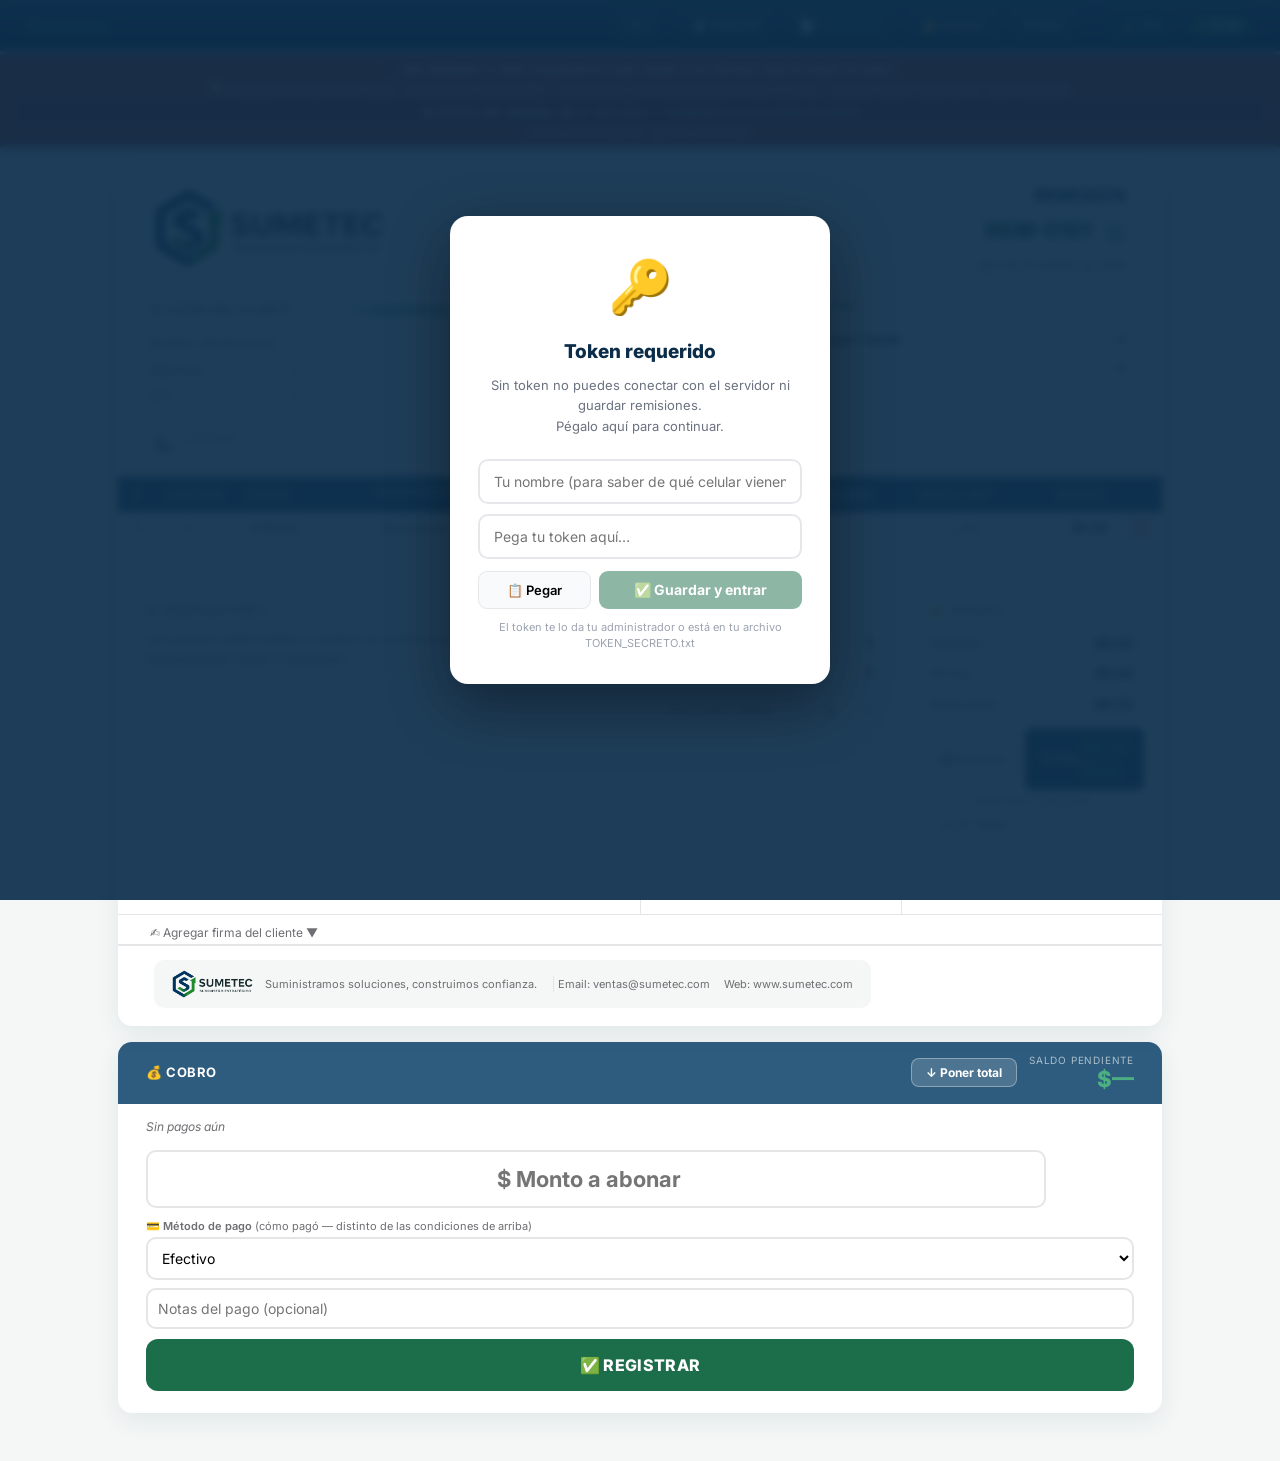
==== commit f45725d8: "a" ====
--- a/remision.html
+++ b/remision.html
@@ -650,6 +650,10 @@
         <div class="tf" style="flex:1;margin-top:0"><span class="tf-l">Total</span><span class="tf-v" id="tTot">$0.00 MXN</span></div>
       </div>
       <div class="tw" id="tWords"></div>
+      <div class="no-print" style="margin-top:4px">
+        <button id="btnVerUtil" type="button" onclick="toggleVerUtilidadRem()" style="background:none;border:1px solid var(--border);border-radius:6px;font-size:10px;color:var(--muted);cursor:pointer;padding:3px 9px;font-family:inherit">📊 Ver utilidad</button>
+        <div id="tUtil" style="font-size:11px;line-height:1.5;margin-top:4px;display:none"></div>
+      </div>
       <button id="btnPagoRapido" class="btn btn-p no-print" style="width:100%;justify-content:center;padding:11px;margin-top:12px;display:none" onclick="irAPagos()">💰 Registrar Pago</button>
     </div>
   </div>
@@ -970,6 +974,13 @@
       <div id="driveStatus" style="font-size:12px;color:var(--muted);min-height:16px"></div>
     </div>
   </div>
+
+  <div style="margin-top:16px;padding-top:14px;border-top:1px solid var(--border)">
+    <div style="font-weight:700;font-size:13px;margin-bottom:4px">🧹 Limpiar historial local</div>
+    <div class="info-box" style="margin-bottom:10px">Borra las remisiones guardadas en <strong>este celular</strong> (no toca catálogo, clientes ni token). Solo se activa cuando ya no hay nada pendiente de enviar — así nunca se borra algo que no haya llegado al servidor.</div>
+    <div id="syncLocalStatus" style="font-size:12.5px;margin-bottom:10px"></div>
+    <button class="btn" style="width:100%;justify-content:center;padding:11px;background:var(--bg);color:var(--muted)" onclick="limpiarHistorialLocal()" id="btnLimpiarHistorial" disabled>🧹 Borrar historial de remisiones de este celular</button>
+  </div>
 </div></div>
 
 
@@ -1311,6 +1322,7 @@
       bar.classList.remove('show','warn','stale');
     }
   }
+  _actualizarSyncLocalStatus(); // vive en ⚙️ Configuración; no-op si el panel no está montado aún
 }
 function actualizarUltimaSync(){actualizarPanelConexion();}
 
@@ -2723,12 +2735,28 @@
   document.getElementById('rArts').textContent=arts;
   document.getElementById('rPzs').textContent=pzs;
   document.getElementById('tWords').textContent='('+n2l(tot)+')';
+  // Propuesta 5 (2026-09-10): utilidad estimada de la operación completa,
+  // con descuento y regalos -- informativa, no toca el total.
+  const tu=document.getElementById('tUtil');
+  if(tu)tu.innerHTML=_utilidadLineaHTML(items,dp);
   // Actualizar saldo del panel de cobro en tiempo real si no hay remisión activa
   if(!remActualId){
     const sd=document.getElementById('saldoDisplay');
     if(sd)sd.textContent=tot>0?fmt(tot)+' MXN':'$—';
   }
   autosave();
+}
+// Propuesta 5 (2026-09-10), decisión de Miguel: la utilidad estimada NO se
+// ve de entrada -- se oculta tras este botón para que un cliente que vea la
+// pantalla en mostrador no la vea sin querer. Empieza SIEMPRE oculta (no se
+// recuerda entre remisiones ni recargas): cada operación nueva arranca
+// tapada, igual que el resto de los datos sensibles de esta pantalla.
+let _verUtilidadRem=false;
+function toggleVerUtilidadRem(){
+  _verUtilidadRem=!_verUtilidadRem;
+  const b=document.getElementById('btnVerUtil'), d=document.getElementById('tUtil');
+  if(b)b.textContent=_verUtilidadRem?'🙈 Ocultar utilidad':'📊 Ver utilidad';
+  if(d)d.style.display=_verUtilidadRem?'':'none';
 }
 // Botón "Quitar redondeo / Redondear" junto al Total de la remisión.
 function _syncBtnRedondeo(){
@@ -4669,6 +4697,7 @@
   const b=document.getElementById('btnVerToken');if(b)b.textContent='👁️ Ver';
   _actualizarTokenStatus();
   _mostrarVersionInstalada();
+  _actualizarSyncLocalStatus();
   document.getElementById('ovCat').classList.add('open');
 }
 // VERSION_DEPLOY viene de version.js (lo escribe build_deploy.py en cada
@@ -4721,6 +4750,46 @@
   PRODUCTOS=[];CLIENTES=[];HISTORIAL_PRECIOS=new Map();
   document.getElementById('gs_url').value='';
   document.getElementById('gsStatus').textContent='Desconectado';document.getElementById('gsSync').textContent='—';toast('Desconectado');
+}
+// ── Limpiar historial local de remisiones (2026-09-10) ──────────────────────
+// Distinto de limpiarGS(): esto borra r_rems/r_rems_bak (las remisiones que
+// capturó ESTE celular), nunca catálogo/clientes/token. Solo se habilita
+// cuando no hay nada en las colas de reintento -- si algo sigue pendiente de
+// enviar, borrar aquí sí perdería una venta/pago real que nunca llegó al
+// servidor. El botón vive deshabilitado hasta que _actualizarSyncLocalStatus()
+// confirma "sin pendientes y en línea".
+function _actualizarSyncLocalStatus(){
+  const el=document.getElementById('syncLocalStatus');
+  const btn=document.getElementById('btnLimpiarHistorial');
+  if(!el||!btn)return;
+  const pend=leerSeguro('cola_offline',[]).length+leerSeguro('cola_remisiones',[]).length+leerSeguro('cola_pdf',[]).length;
+  const nRem=(remisiones||[]).length;
+  let puede=false;
+  if(!isOnline){
+    el.innerHTML='<span style="color:#E67E22;font-weight:700">📵 Sin conexión — conéctate para confirmar que todo está sincronizado.</span>';
+  } else if(pend>0){
+    el.innerHTML='<span style="color:#C0392B;font-weight:700">⏳ Hay '+pend+' pendiente'+(pend>1?'s':'')+' de enviar — espera a que se sincronicen.</span>';
+  } else if(!nRem){
+    el.innerHTML='<span style="color:var(--muted)">No hay remisiones guardadas en este celular.</span>';
+  } else {
+    el.innerHTML='<span style="color:var(--green);font-weight:700">✅ Todo sincronizado — seguro para borrar ('+nRem+' remisión'+(nRem>1?'es':'')+' local'+(nRem>1?'es':'')+').</span>';
+    puede=true;
+  }
+  btn.disabled=!puede;
+  btn.style.opacity=puede?'1':'.5';
+}
+function limpiarHistorialLocal(){
+  const pend=leerSeguro('cola_offline',[]).length+leerSeguro('cola_remisiones',[]).length+leerSeguro('cola_pdf',[]).length;
+  if(!isOnline||pend>0){toast('Todavía hay pendientes por sincronizar','warn',4000);return;}
+  const n=(remisiones||[]).length;
+  if(!n){toast('No hay remisiones locales que borrar','warn',3000);return;}
+  if(!confirm('¿Borrar las '+n+' remisión'+(n>1?'es':'')+' guardadas en ESTE celular?\n\nYa están sincronizadas con el servidor — esto solo limpia la copia local, no afecta lo que ya está en el sistema.'))return;
+  localStorage.removeItem('r_rems');
+  localStorage.removeItem('r_rems_bak');
+  remisiones=[];
+  if(document.getElementById('ovHist')?.classList.contains('open'))_renderHistCombinado();
+  _actualizarSyncLocalStatus();
+  toast('Historial local borrado ✓','ok');
 }
 // Migración 2026-07-20: el proyecto de Apps Script cambió (uno nuevo, con el
 // puente ERP). Celulares con la URL VIEJA guardada en 'gs_url'/'drive_url'
@@ -6273,6 +6342,15 @@
     if(d.ajustado && d.montoRegistrado!=null){
       const nuevo=Math.round((+d.montoRegistrado)*100)/100;
       if(pago){pago.monto=nuevo;pago.tipo='pago_completo';pago.saldo_despues=0;pago._ajustado=true;}
+      // Al reenviar desde la cola, `pago` es una COPIA reconstruida de
+      // localStorage -- NO el objeto que vive en r.pagos. Ajustar solo la
+      // copia dejaba el historial local con el monto viejo ($80 mientras el
+      // servidor registró $50), así que la suma local de pagos y cualquier
+      // comprobante armado con ese historial no cuadraban con el servidor.
+      if(r&&pago){
+        const _real=(r.pagos||[]).find(p=>p&&p.uuid===pago.uuid);
+        if(_real&&_real!==pago){_real.monto=nuevo;_real.tipo='pago_completo';_real.saldo_despues=0;_real._ajustado=true;}
+      }
       if(r){r.saldo=(d.saldo!=null)?+d.saldo:0;r.estado=(r.saldo<=0.005?'pagado':'abono');if(r.data)r.data.pagos=[...(r.pagos||[])];}
       persistirRemisiones();
       toast('Se registró '+fmt(nuevo)+' — el resto ya estaba cubierto por el otro dispositivo','warn',6500);
@@ -6672,9 +6750,25 @@
   if(dp>0){
     html+='<div style="display:flex;justify-content:space-between"><span style="color:var(--muted)">Descuento</span><span>-'+fmt(desc)+'</span></div>';
   }
+  // Propuesta 5, decisión de Miguel: oculta tras un <details> (arranca
+  // cerrado) -- este popup puede estar de frente al cliente justo al cobrar.
+  const utilLinea=_utilidadLineaHTML(activeItems,dp);
   html+='<div style="display:flex;justify-content:space-between;border-top:1px solid var(--border,#e5e5e7);margin-top:4px;padding-top:4px;font-weight:800"><span>TOTAL</span><span>'+fmt(tot)+' MXN</span></div>'+
+    (utilLinea?'<details style="margin-top:4px;font-size:11px"><summary style="cursor:pointer;color:var(--muted)">📊 Ver utilidad</summary><div style="margin-top:2px">'+utilLinea+'</div></details>':'')+
     '</div>';
   return html;
+}
+// Propuesta 5 (2026-09-10): una línea con lo que deja la operación completa
+// (utilidadOperacion, calculos.js). Vacía si no hay nada con cantidad.
+function _utilidadLineaHTML(its,dp){
+  const u=utilidadOperacion(its,dp);
+  if(!(u.ingreso>0)&&!(u.costo>0))return'';
+  const color=u.utilidad<0?'#c0392b':'var(--muted)';
+  let t='📊 Deja aprox. <strong style="color:'+color+'">'+fmt(u.utilidad)+'</strong>'+
+        (u.margenPct!=null?' ('+u.margenPct+'%)':'')+
+        ' <span style="color:var(--muted)">· sin IVA, con descuento y regalos</span>';
+  if(!u.completa)t+=' <span style="color:#b45309">· estimación incompleta: '+u.sinCosto+' sin costo</span>';
+  return t;
 }
 function _mostrarConfirmacion(rem){
   const pagado=rem.estado==='pagado';
